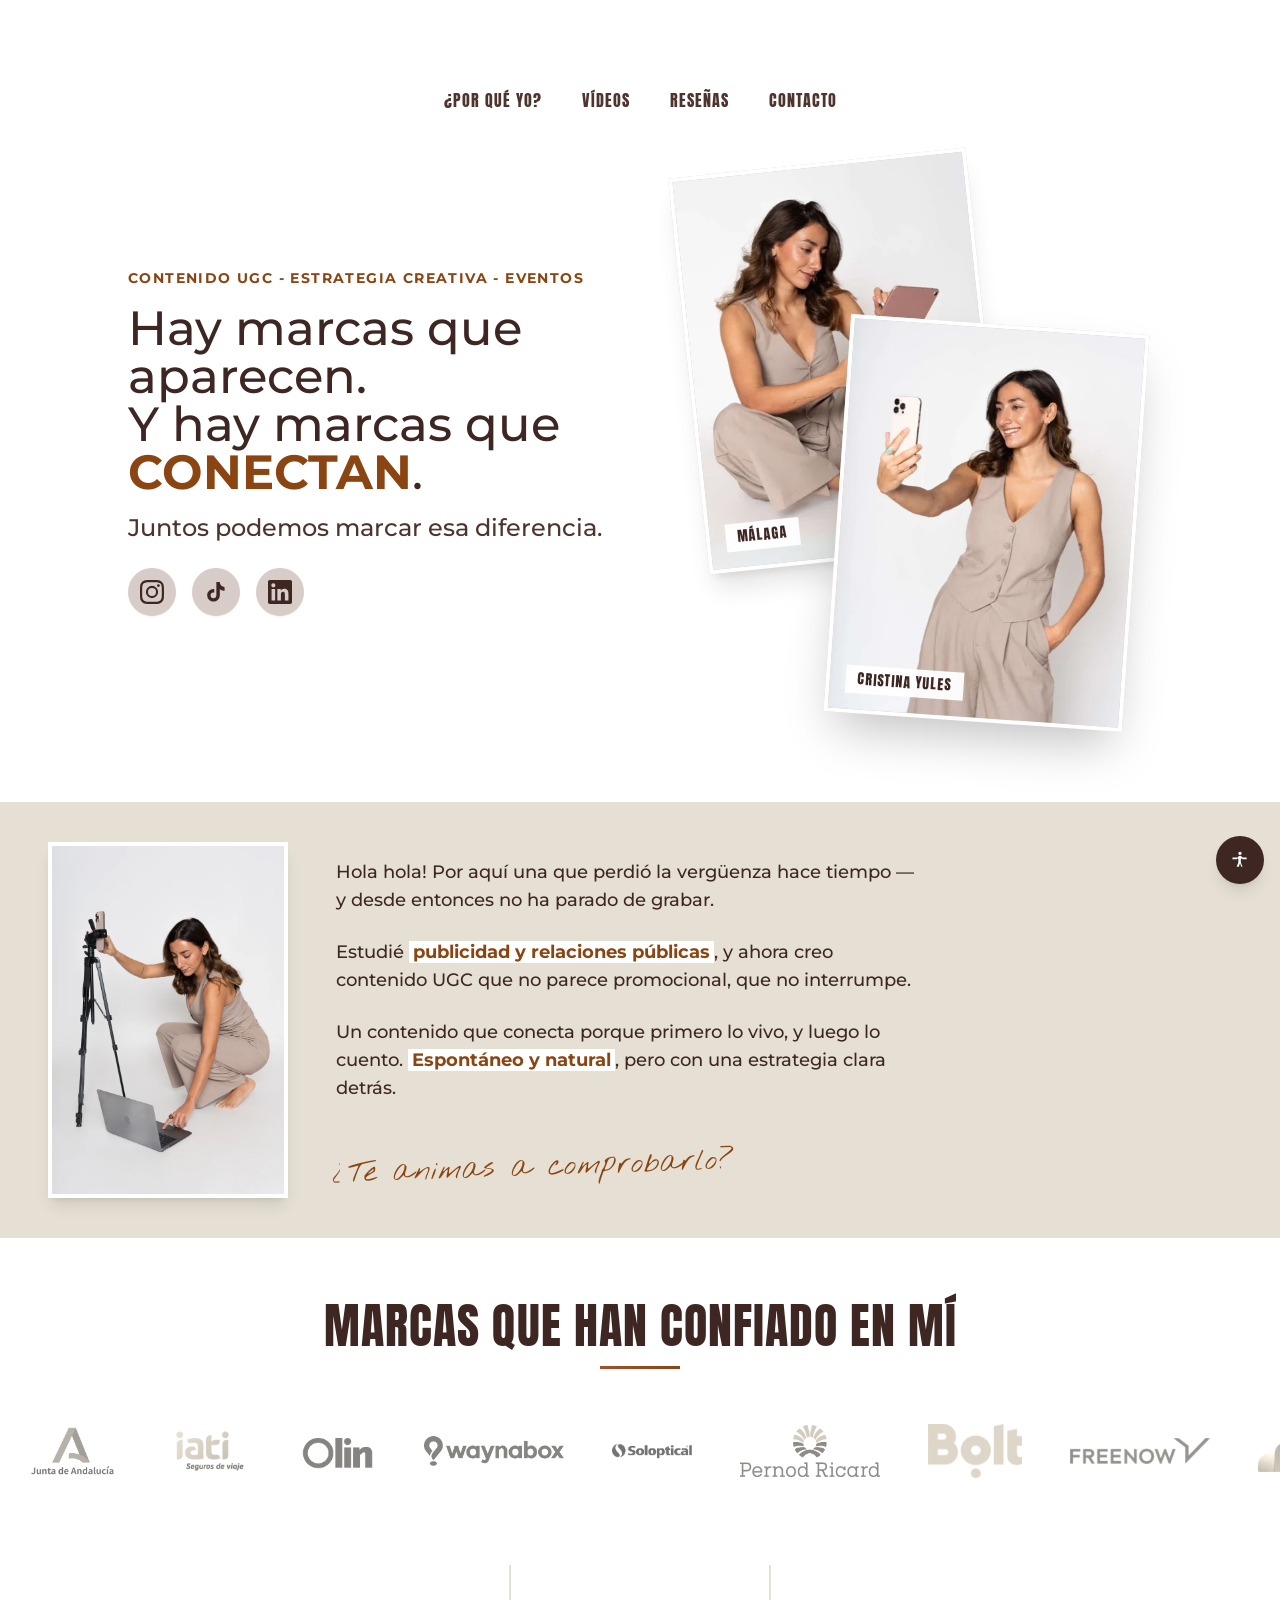
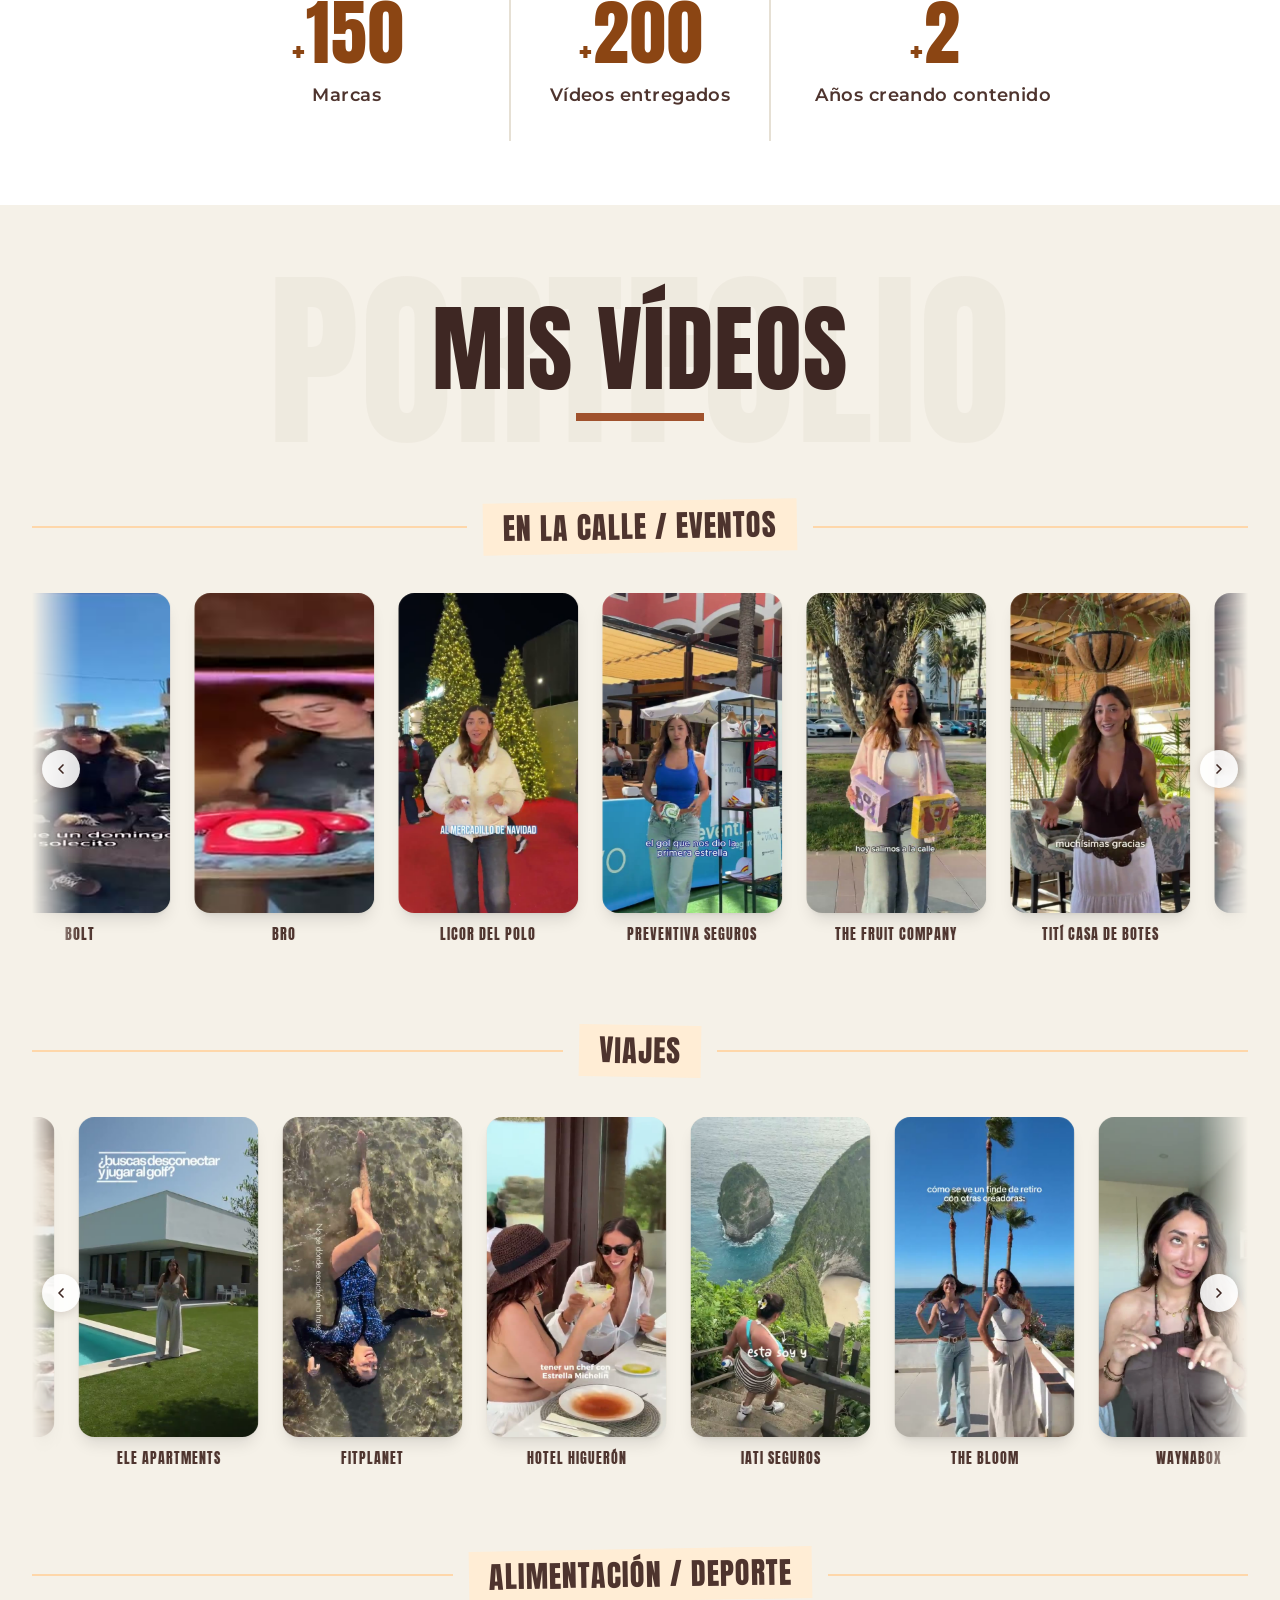
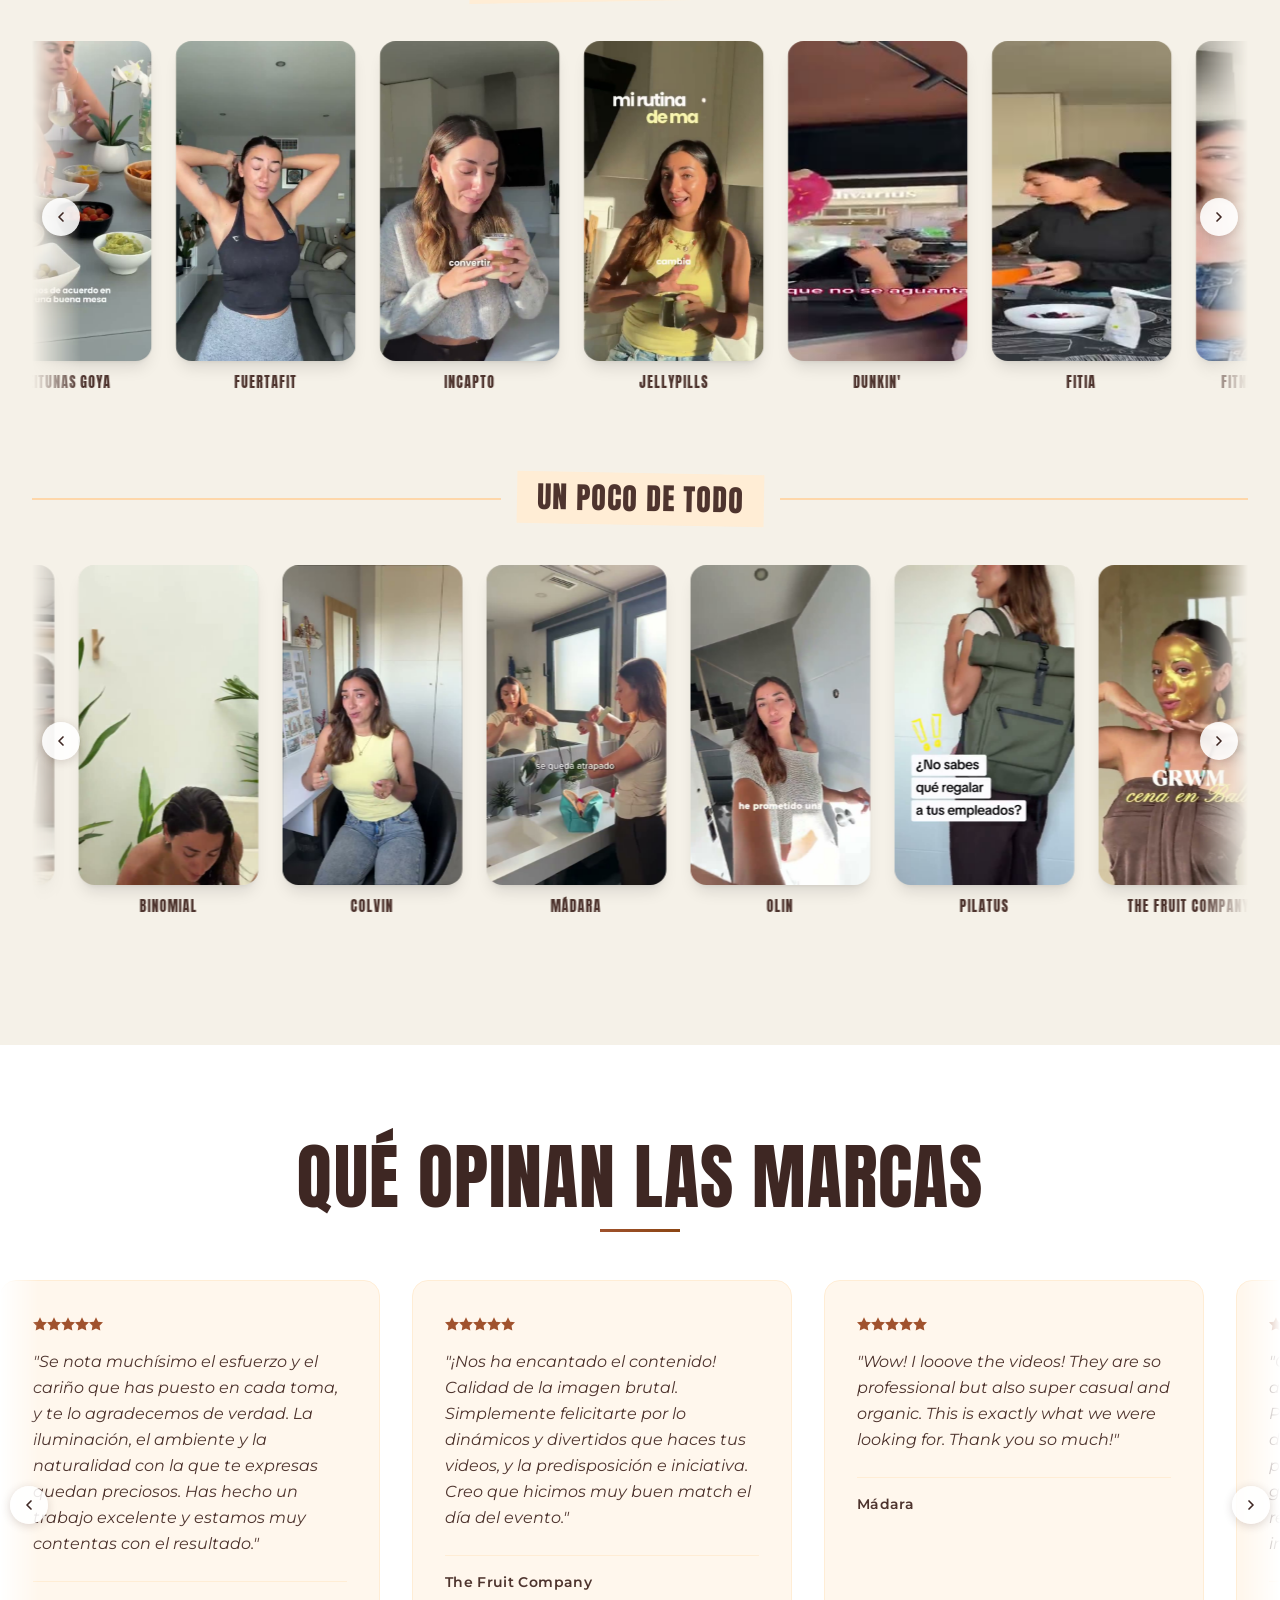
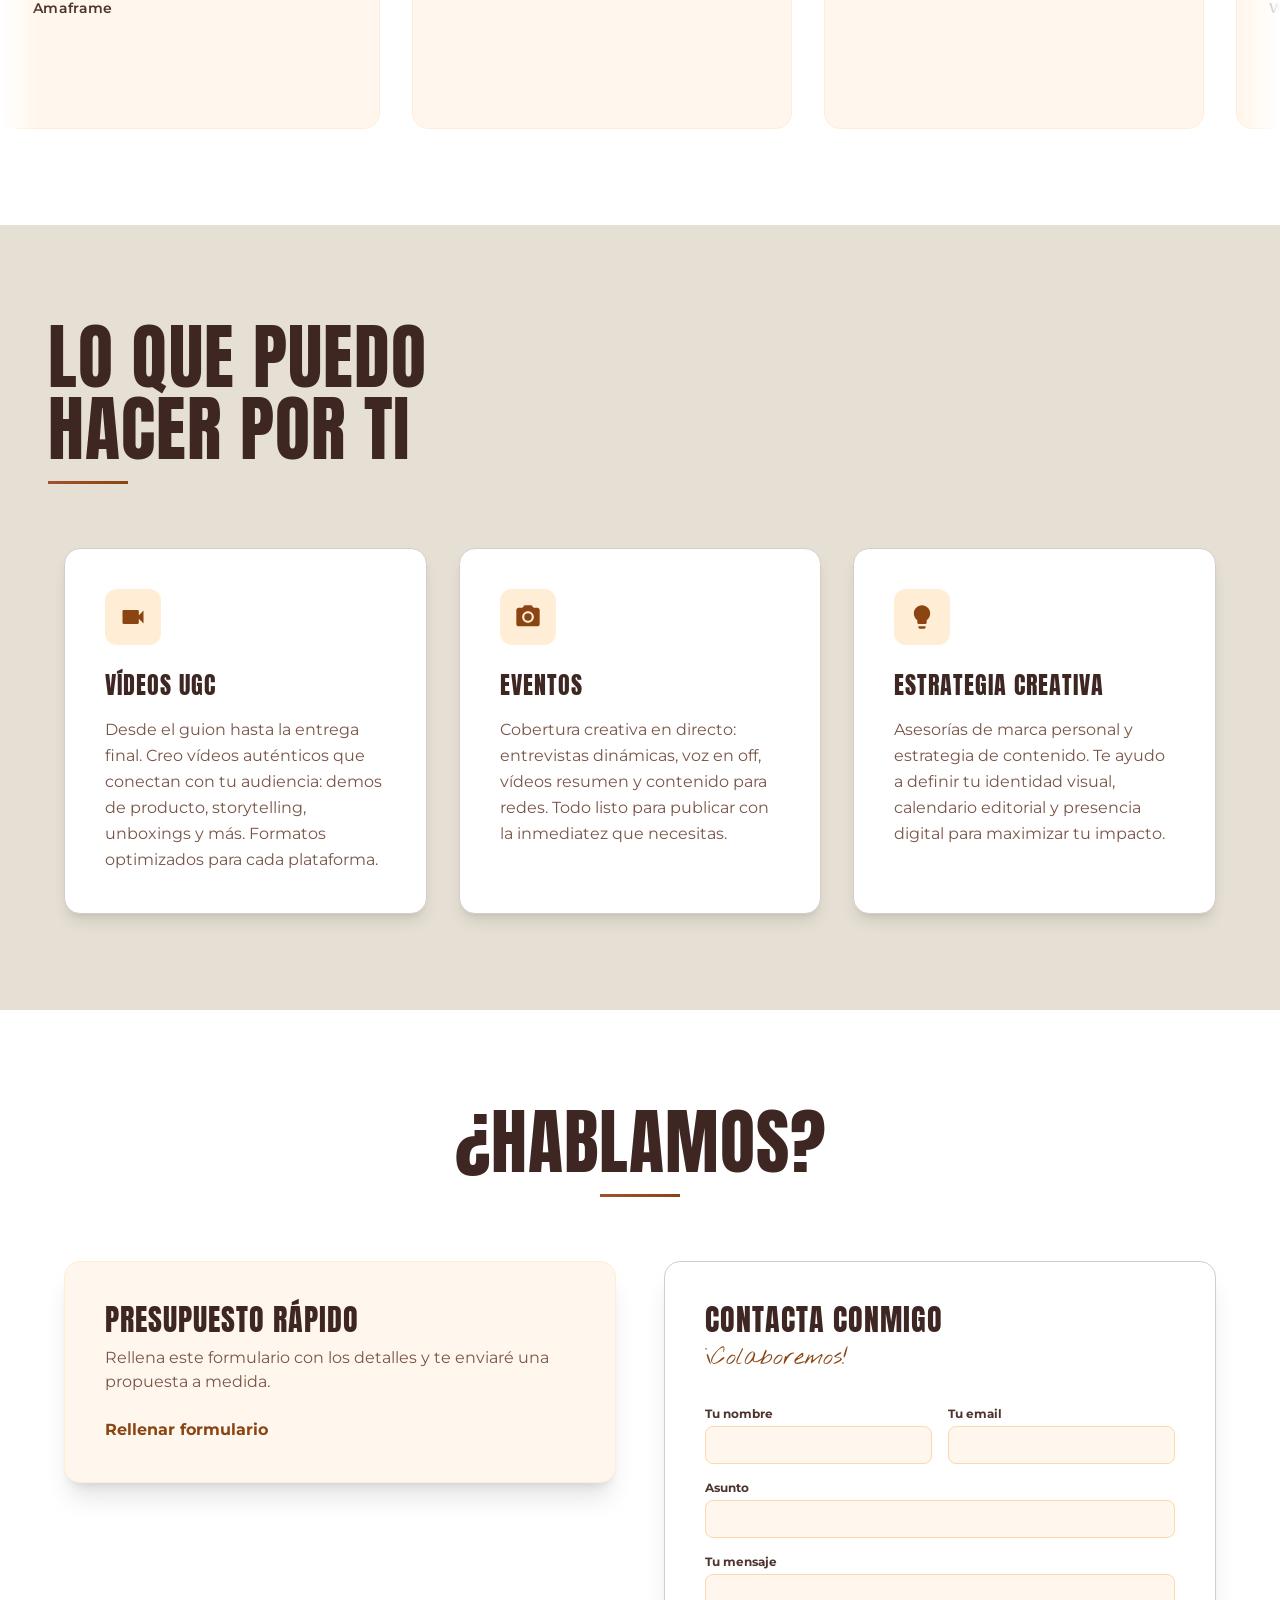
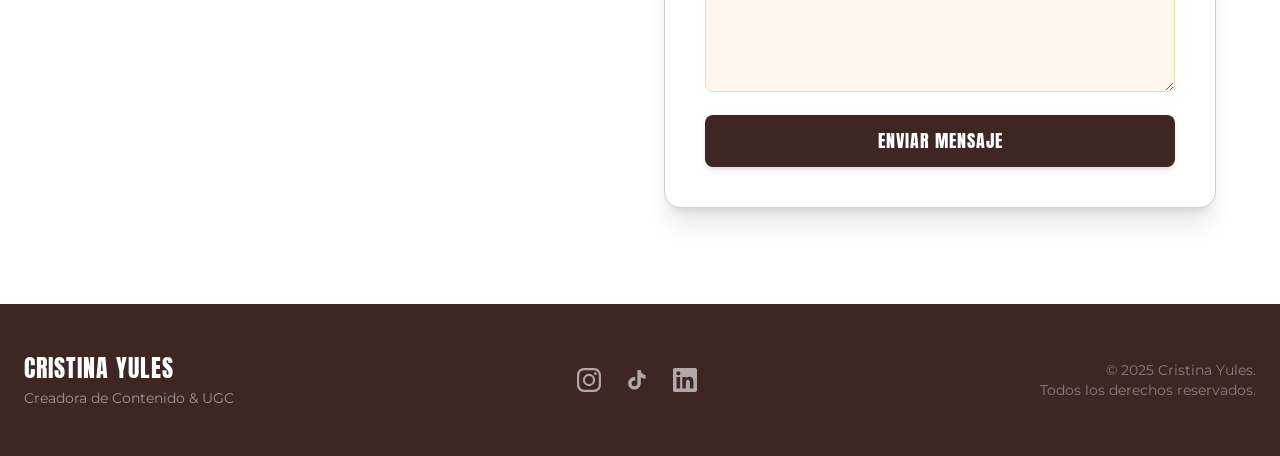
==== index.html @ 58c0954b "Usar webp en vez de JPG para foto presentación Co-Authored-By: Claude Sonnet 4.6 <noreply@anthropic." ====
<!DOCTYPE html>
<html lang="es" class="scroll-smooth">
<head>
    <meta charset="UTF-8">
    <meta name="viewport" content="width=device-width, initial-scale=1.0">
    <meta name="google-site-verification" content="uLi5lasYwN8YKbzZ03EybZqFBm4jWc1R9jALFFpEb6o" />

    <title>Cristina Yules | Creadora de Contenido UGC & Estrategia Digital</title>
    <meta name="description" content="Soy Cristina Yules (Cristi Yules), creadora de contenido UGC en Málaga. Conecto marcas con su público a través de vídeos auténticos.">
    <link rel="icon" type="image/png" href="/logo.PNG">
    <link rel="canonical" href="https://www.cristiyules.com/">

    <!-- Open Graph / Google -->
    <meta property="og:type" content="website">
    <meta property="og:url" content="https://www.cristiyules.com/">
    <meta property="og:title" content="Cristina Yules | Creadora de Contenido UGC & Estrategia Digital">
    <meta property="og:description" content="Soy Cristina Yules (Cristi Yules), creadora de contenido UGC en Málaga. Conecto marcas con su público a través de vídeos auténticos.">
    <meta property="og:image" content="https://www.cristiyules.com/logo.PNG">
    <meta property="og:image:alt" content="Cristina Yules - UGC Creator">
    <meta property="og:locale" content="es_ES">

    <!-- Twitter Card -->
    <meta name="twitter:card" content="summary_large_image">
    <meta name="twitter:title" content="Cristina Yules | Creadora de Contenido UGC & Estrategia Digital">
    <meta name="twitter:description" content="Soy Cristina Yules (Cristi Yules), creadora de contenido UGC en Málaga. Conecto marcas con su público a través de vídeos auténticos.">
    <meta name="twitter:image" content="https://www.cristiyules.com/logo.PNG">

    <link rel="preconnect" href="https://fonts.googleapis.com">
    <link rel="preconnect" href="https://fonts.gstatic.com" crossorigin>
    <link href="https://fonts.googleapis.com/css2?family=Anton&family=Montserrat:wght@400;600;700&family=Nothing+You+Could+Do&display=swap" rel="stylesheet" media="print" onload="this.media='all'">
    <noscript><link href="https://fonts.googleapis.com/css2?family=Anton&family=Montserrat:wght@400;600;700&family=Nothing+You+Could+Do&display=swap" rel="stylesheet"></noscript>
    <link rel="preload" as="image" href="/FOTOS/2selfie.webp">

    <style>*,:after,:before{--tw-border-spacing-x:0;--tw-border-spacing-y:0;--tw-translate-x:0;--tw-translate-y:0;--tw-rotate:0;--tw-skew-x:0;--tw-skew-y:0;--tw-scale-x:1;--tw-scale-y:1;--tw-pan-x: ;--tw-pan-y: ;--tw-pinch-zoom: ;--tw-scroll-snap-strictness:proximity;--tw-gradient-from-position: ;--tw-gradient-via-position: ;--tw-gradient-to-position: ;--tw-ordinal: ;--tw-slashed-zero: ;--tw-numeric-figure: ;--tw-numeric-spacing: ;--tw-numeric-fraction: ;--tw-ring-inset: ;--tw-ring-offset-width:0px;--tw-ring-offset-color:#fff;--tw-ring-color:rgba(59,130,246,.5);--tw-ring-offset-shadow:0 0 #0000;--tw-ring-shadow:0 0 #0000;--tw-shadow:0 0 #0000;--tw-shadow-colored:0 0 #0000;--tw-blur: ;--tw-brightness: ;--tw-contrast: ;--tw-grayscale: ;--tw-hue-rotate: ;--tw-invert: ;--tw-saturate: ;--tw-sepia: ;--tw-drop-shadow: ;--tw-backdrop-blur: ;--tw-backdrop-brightness: ;--tw-backdrop-contrast: ;--tw-backdrop-grayscale: ;--tw-backdrop-hue-rotate: ;--tw-backdrop-invert: ;--tw-backdrop-opacity: ;--tw-backdrop-saturate: ;--tw-backdrop-sepia: ;--tw-contain-size: ;--tw-contain-layout: ;--tw-contain-paint: ;--tw-contain-style: }::backdrop{--tw-border-spacing-x:0;--tw-border-spacing-y:0;--tw-translate-x:0;--tw-translate-y:0;--tw-rotate:0;--tw-skew-x:0;--tw-skew-y:0;--tw-scale-x:1;--tw-scale-y:1;--tw-pan-x: ;--tw-pan-y: ;--tw-pinch-zoom: ;--tw-scroll-snap-strictness:proximity;--tw-gradient-from-position: ;--tw-gradient-via-position: ;--tw-gradient-to-position: ;--tw-ordinal: ;--tw-slashed-zero: ;--tw-numeric-figure: ;--tw-numeric-spacing: ;--tw-numeric-fraction: ;--tw-ring-inset: ;--tw-ring-offset-width:0px;--tw-ring-offset-color:#fff;--tw-ring-color:rgba(59,130,246,.5);--tw-ring-offset-shadow:0 0 #0000;--tw-ring-shadow:0 0 #0000;--tw-shadow:0 0 #0000;--tw-shadow-colored:0 0 #0000;--tw-blur: ;--tw-brightness: ;--tw-contrast: ;--tw-grayscale: ;--tw-hue-rotate: ;--tw-invert: ;--tw-saturate: ;--tw-sepia: ;--tw-drop-shadow: ;--tw-backdrop-blur: ;--tw-backdrop-brightness: ;--tw-backdrop-contrast: ;--tw-backdrop-grayscale: ;--tw-backdrop-hue-rotate: ;--tw-backdrop-invert: ;--tw-backdrop-opacity: ;--tw-backdrop-saturate: ;--tw-backdrop-sepia: ;--tw-contain-size: ;--tw-contain-layout: ;--tw-contain-paint: ;--tw-contain-style: }/*! tailwindcss v3.4.19 | MIT License | https://tailwindcss.com*/*,:after,:before{box-sizing:border-box;border:0 solid #e5e7eb}:after,:before{--tw-content:""}:host,html{line-height:1.5;-webkit-text-size-adjust:100%;-moz-tab-size:4;-o-tab-size:4;tab-size:4;font-family:ui-sans-serif,system-ui,sans-serif,Apple Color Emoji,Segoe UI Emoji,Segoe UI Symbol,Noto Color Emoji;font-feature-settings:normal;font-variation-settings:normal;-webkit-tap-highlight-color:transparent}body{margin:0;line-height:inherit}hr{height:0;color:inherit;border-top-width:1px}abbr:where([title]){-webkit-text-decoration:underline dotted;text-decoration:underline dotted}h1,h2,h3,h4,h5,h6{font-size:inherit;font-weight:inherit}a{color:inherit;text-decoration:inherit}b,strong{font-weight:bolder}code,kbd,pre,samp{font-family:ui-monospace,SFMono-Regular,Menlo,Monaco,Consolas,Liberation Mono,Courier New,monospace;font-feature-settings:normal;font-variation-settings:normal;font-size:1em}small{font-size:80%}sub,sup{font-size:75%;line-height:0;position:relative;vertical-align:baseline}sub{bottom:-.25em}sup{top:-.5em}table{text-indent:0;border-color:inherit;border-collapse:collapse}button,input,optgroup,select,textarea{font-family:inherit;font-feature-settings:inherit;font-variation-settings:inherit;font-size:100%;font-weight:inherit;line-height:inherit;letter-spacing:inherit;color:inherit;margin:0;padding:0}button,select{text-transform:none}button,input:where([type=button]),input:where([type=reset]),input:where([type=submit]){-webkit-appearance:button;background-color:transparent;background-image:none}:-moz-focusring{outline:auto}:-moz-ui-invalid{box-shadow:none}progress{vertical-align:baseline}::-webkit-inner-spin-button,::-webkit-outer-spin-button{height:auto}[type=search]{-webkit-appearance:textfield;outline-offset:-2px}::-webkit-search-decoration{-webkit-appearance:none}::-webkit-file-upload-button{-webkit-appearance:button;font:inherit}summary{display:list-item}blockquote,dd,dl,figure,h1,h2,h3,h4,h5,h6,hr,p,pre{margin:0}fieldset{margin:0}fieldset,legend{padding:0}menu,ol,ul{list-style:none;margin:0;padding:0}dialog{padding:0}textarea{resize:vertical}input::-moz-placeholder,textarea::-moz-placeholder{opacity:1;color:#9ca3af}input::placeholder,textarea::placeholder{opacity:1;color:#9ca3af}[role=button],button{cursor:pointer}:disabled{cursor:default}audio,canvas,embed,iframe,img,object,svg,video{display:block;vertical-align:middle}img,video{max-width:100%;height:auto}[hidden]:where(:not([hidden=until-found])){display:none}.container{width:100%}@media (min-width:640px){.container{max-width:640px}}@media (min-width:768px){.container{max-width:768px}}@media (min-width:1024px){.container{max-width:1024px}}@media (min-width:1280px){.container{max-width:1280px}}@media (min-width:1536px){.container{max-width:1536px}}.pointer-events-none{pointer-events:none}.fixed{position:fixed}.absolute{position:absolute}.relative{position:relative}.inset-0{inset:0}.-top-12{top:-3rem}.bottom-0{bottom:0}.bottom-4{bottom:1rem}.left-0{left:0}.left-1\/2{left:50%}.left-4{left:1rem}.right-0{right:0}.right-4{right:1rem}.top-0{top:0}.top-1\/2{top:50%}.z-0{z-index:0}.z-10{z-index:10}.z-20{z-index:20}.z-50{z-index:50}.z-\[100\]{z-index:100}.mx-4{margin-left:1rem;margin-right:1rem}.mx-auto{margin-left:auto;margin-right:auto}.mb-1{margin-bottom:.25rem}.mb-10{margin-bottom:2.5rem}.mb-12{margin-bottom:3rem}.mb-16{margin-bottom:4rem}.mb-2{margin-bottom:.5rem}.mb-20{margin-bottom:5rem}.mb-3{margin-bottom:.75rem}.mb-4{margin-bottom:1rem}.mb-6{margin-bottom:1.5rem}.mb-8{margin-bottom:2rem}.ml-1{margin-left:.25rem}.mt-1{margin-top:.25rem}.mt-2{margin-top:.5rem}.mt-3{margin-top:.75rem}.mt-4{margin-top:1rem}.mt-6{margin-top:1.5rem}.mt-8{margin-top:2rem}.block{display:block}.flex{display:flex}.grid{display:grid}.hidden{display:none}.aspect-\[3\/4\]{aspect-ratio:3/4}.aspect-\[4\/5\]{aspect-ratio:4/5}.aspect-\[9\/16\]{aspect-ratio:9/16}.h-12{height:3rem}.h-14{height:3.5rem}.h-16{height:4rem}.h-2{height:.5rem}.h-4{height:1rem}.h-8{height:2rem}.h-\[2px\]{height:2px}.h-\[80vh\]{height:80vh}.h-auto{height:auto}.h-full{height:100%}.w-12{width:3rem}.w-14{width:3.5rem}.w-16{width:4rem}.w-2\/3{width:66.666667%}.w-32{width:8rem}.w-4{width:1rem}.w-64{width:16rem}.w-auto{width:auto}.w-full{width:100%}.max-w-4xl{max-width:56rem}.max-w-6xl{max-width:72rem}.max-w-7xl{max-width:80rem}.max-w-xs{max-width:20rem}.flex-1{flex:1 1 0%}.flex-shrink{flex-shrink:1}.flex-grow{flex-grow:1}.-translate-x-1\/2{--tw-translate-x:-50%}.-translate-x-1\/2,.-translate-y-1\/2{transform:translate(var(--tw-translate-x),var(--tw-translate-y)) rotate(var(--tw-rotate)) skewX(var(--tw-skew-x)) skewY(var(--tw-skew-y)) scaleX(var(--tw-scale-x)) scaleY(var(--tw-scale-y))}.-translate-y-1\/2{--tw-translate-y:-50%}.-rotate-1{--tw-rotate:-1deg}.-rotate-1,.rotate-1{transform:translate(var(--tw-translate-x),var(--tw-translate-y)) rotate(var(--tw-rotate)) skewX(var(--tw-skew-x)) skewY(var(--tw-skew-y)) scaleX(var(--tw-scale-x)) scaleY(var(--tw-scale-y))}.rotate-1{--tw-rotate:1deg}.rotate-180{--tw-rotate:180deg}.rotate-180,.rotate-\[-2deg\]{transform:translate(var(--tw-translate-x),var(--tw-translate-y)) rotate(var(--tw-rotate)) skewX(var(--tw-skew-x)) skewY(var(--tw-skew-y)) scaleX(var(--tw-scale-x)) scaleY(var(--tw-scale-y))}.rotate-\[-2deg\]{--tw-rotate:-2deg}.rotate-\[-6deg\]{--tw-rotate:-6deg}.rotate-\[-6deg\],.rotate-\[4deg\]{transform:translate(var(--tw-translate-x),var(--tw-translate-y)) rotate(var(--tw-rotate)) skewX(var(--tw-skew-x)) skewY(var(--tw-skew-y)) scaleX(var(--tw-scale-x)) scaleY(var(--tw-scale-y))}.rotate-\[4deg\]{--tw-rotate:4deg}.transform{transform:translate(var(--tw-translate-x),var(--tw-translate-y)) rotate(var(--tw-rotate)) skewX(var(--tw-skew-x)) skewY(var(--tw-skew-y)) scaleX(var(--tw-scale-x)) scaleY(var(--tw-scale-y))}.cursor-pointer{cursor:pointer}.select-none{-webkit-user-select:none;-moz-user-select:none;user-select:none}.grid-cols-1{grid-template-columns:repeat(1,minmax(0,1fr))}.grid-cols-3{grid-template-columns:repeat(3,minmax(0,1fr))}.flex-col{flex-direction:column}.flex-wrap{flex-wrap:wrap}.items-start{align-items:flex-start}.items-end{align-items:flex-end}.items-center{align-items:center}.items-baseline{align-items:baseline}.justify-center{justify-content:center}.justify-between{justify-content:space-between}.gap-2{gap:.5rem}.gap-3{gap:.75rem}.gap-4{gap:1rem}.gap-6{gap:1.5rem}.gap-8{gap:2rem}.space-x-2>:not([hidden])~:not([hidden]){--tw-space-x-reverse:0;margin-right:calc(.5rem*var(--tw-space-x-reverse));margin-left:calc(.5rem*(1 - var(--tw-space-x-reverse)))}.space-x-6>:not([hidden])~:not([hidden]){--tw-space-x-reverse:0;margin-right:calc(1.5rem*var(--tw-space-x-reverse));margin-left:calc(1.5rem*(1 - var(--tw-space-x-reverse)))}.space-y-2>:not([hidden])~:not([hidden]){--tw-space-y-reverse:0;margin-top:calc(.5rem*(1 - var(--tw-space-y-reverse)));margin-bottom:calc(.5rem*var(--tw-space-y-reverse))}.space-y-4>:not([hidden])~:not([hidden]){--tw-space-y-reverse:0;margin-top:calc(1rem*(1 - var(--tw-space-y-reverse)));margin-bottom:calc(1rem*var(--tw-space-y-reverse))}.space-y-5>:not([hidden])~:not([hidden]){--tw-space-y-reverse:0;margin-top:calc(1.25rem*(1 - var(--tw-space-y-reverse)));margin-bottom:calc(1.25rem*var(--tw-space-y-reverse))}.overflow-hidden{overflow:hidden}.scroll-smooth{scroll-behavior:smooth}.rounded{border-radius:.25rem}.rounded-2xl{border-radius:1rem}.rounded-full{border-radius:9999px}.rounded-lg{border-radius:.5rem}.rounded-xl{border-radius:.75rem}.border{border-width:1px}.border-2{border-width:2px}.border-4{border-width:4px}.border-x-2{border-left-width:2px;border-right-width:2px}.border-b{border-bottom-width:1px}.border-b-2{border-bottom-width:2px}.border-t{border-top-width:1px}.border-dashed{border-style:dashed}.border-beige-dark{--tw-border-opacity:1;border-color:rgb(230 224 212/var(--tw-border-opacity,1))}.border-brown-100{--tw-border-opacity:1;border-color:rgb(215 204 200/var(--tw-border-opacity,1))}.border-brown-900{--tw-border-opacity:1;border-color:rgb(62 39 35/var(--tw-border-opacity,1))}.border-gray-700{--tw-border-opacity:1;border-color:rgb(55 65 81/var(--tw-border-opacity,1))}.border-orange-100{--tw-border-opacity:1;border-color:rgb(255 237 213/var(--tw-border-opacity,1))}.border-orange-200{--tw-border-opacity:1;border-color:rgb(254 215 170/var(--tw-border-opacity,1))}.border-transparent{border-color:transparent}.border-white{--tw-border-opacity:1;border-color:rgb(255 255 255/var(--tw-border-opacity,1))}.bg-beige-custom{--tw-bg-opacity:1;background-color:rgb(245 241 232/var(--tw-bg-opacity,1))}.bg-beige-dark{--tw-bg-opacity:1;background-color:rgb(230 224 212/var(--tw-bg-opacity,1))}.bg-black{--tw-bg-opacity:1;background-color:rgb(0 0 0/var(--tw-bg-opacity,1))}.bg-black\/90{background-color:rgba(0,0,0,.9)}.bg-brown-100{--tw-bg-opacity:1;background-color:rgb(215 204 200/var(--tw-bg-opacity,1))}.bg-brown-900{--tw-bg-opacity:1;background-color:rgb(62 39 35/var(--tw-bg-opacity,1))}.bg-green-100{--tw-bg-opacity:1;background-color:rgb(220 252 231/var(--tw-bg-opacity,1))}.bg-orange-100{--tw-bg-opacity:1;background-color:rgb(255 237 213/var(--tw-bg-opacity,1))}.bg-orange-200{--tw-bg-opacity:1;background-color:rgb(254 215 170/var(--tw-bg-opacity,1))}.bg-orange-50{--tw-bg-opacity:1;background-color:rgb(255 247 237/var(--tw-bg-opacity,1))}.bg-red-100{--tw-bg-opacity:1;background-color:rgb(254 226 226/var(--tw-bg-opacity,1))}.bg-rust-500{--tw-bg-opacity:1;background-color:rgb(160 82 45/var(--tw-bg-opacity,1))}.bg-rust-600{--tw-bg-opacity:1;background-color:rgb(139 69 19/var(--tw-bg-opacity,1))}.bg-transparent{background-color:transparent}.bg-white{--tw-bg-opacity:1;background-color:rgb(255 255 255/var(--tw-bg-opacity,1))}.bg-white\/60{background-color:hsla(0,0%,100%,.6)}.bg-white\/95{background-color:hsla(0,0%,100%,.95)}.object-contain{-o-object-fit:contain;object-fit:contain}.object-cover{-o-object-fit:cover;object-fit:cover}.p-4{padding:1rem}.p-6{padding:1.5rem}.p-8{padding:2rem}.px-1{padding-left:.25rem;padding-right:.25rem}.px-10{padding-left:2.5rem;padding-right:2.5rem}.px-2{padding-left:.5rem;padding-right:.5rem}.px-3{padding-left:.75rem;padding-right:.75rem}.px-4{padding-left:1rem;padding-right:1rem}.px-6{padding-left:1.5rem;padding-right:1.5rem}.py-1{padding-top:.25rem;padding-bottom:.25rem}.py-10{padding-top:2.5rem;padding-bottom:2.5rem}.py-12{padding-top:3rem;padding-bottom:3rem}.py-16{padding-top:4rem;padding-bottom:4rem}.py-2{padding-top:.5rem;padding-bottom:.5rem}.py-3{padding-top:.75rem;padding-bottom:.75rem}.py-8{padding-top:2rem;padding-bottom:2rem}.pb-2{padding-bottom:.5rem}.pb-4{padding-bottom:1rem}.pl-1{padding-left:.25rem}.pt-4{padding-top:1rem}.text-left{text-align:left}.text-center{text-align:center}.text-2xl{font-size:1.5rem;line-height:2rem}.text-3xl{font-size:1.875rem;line-height:2.25rem}.text-4xl{font-size:2.25rem;line-height:2.5rem}.text-\[10px\]{font-size:10px}.text-\[5rem\]{font-size:5rem}.text-base{font-size:1rem;line-height:1.5rem}.text-lg{font-size:1.125rem;line-height:1.75rem}.text-sm{font-size:.875rem;line-height:1.25rem}.text-xl{font-size:1.25rem;line-height:1.75rem}.text-xs{font-size:.75rem;line-height:1rem}.font-bold{font-weight:700}.font-medium{font-weight:500}.font-semibold{font-weight:600}.uppercase{text-transform:uppercase}.italic{font-style:italic}.leading-none{line-height:1}.leading-relaxed{line-height:1.625}.leading-tight{line-height:1.25}.tracking-wide{letter-spacing:.025em}.tracking-wider{letter-spacing:.05em}.tracking-widest{letter-spacing:.1em}.text-beige-dark{--tw-text-opacity:1;color:rgb(230 224 212/var(--tw-text-opacity,1))}.text-brown-600{--tw-text-opacity:1;color:rgb(121 85 72/var(--tw-text-opacity,1))}.text-brown-600\/30{color:rgba(121,85,72,.3)}.text-brown-600\/40{color:rgba(121,85,72,.4)}.text-brown-800{--tw-text-opacity:1;color:rgb(78 52 46/var(--tw-text-opacity,1))}.text-brown-900{--tw-text-opacity:1;color:rgb(62 39 35/var(--tw-text-opacity,1))}.text-green-600{--tw-text-opacity:1;color:rgb(22 163 74/var(--tw-text-opacity,1))}.text-red-700{--tw-text-opacity:1;color:rgb(185 28 28/var(--tw-text-opacity,1))}.text-rust-500{--tw-text-opacity:1;color:rgb(160 82 45/var(--tw-text-opacity,1))}.text-rust-500\/30{color:rgba(160,82,45,.3)}.text-rust-600{--tw-text-opacity:1;color:rgb(139 69 19/var(--tw-text-opacity,1))}.text-white{--tw-text-opacity:1;color:rgb(255 255 255/var(--tw-text-opacity,1))}.text-white\/40{color:hsla(0,0%,100%,.4)}.text-white\/50{color:hsla(0,0%,100%,.5)}.text-white\/60{color:hsla(0,0%,100%,.6)}.text-white\/70{color:hsla(0,0%,100%,.7)}.text-yellow-300{--tw-text-opacity:1;color:rgb(253 224 71/var(--tw-text-opacity,1))}.opacity-40{opacity:.4}.opacity-70{opacity:.7}.shadow-2xl{--tw-shadow:0 25px 50px -12px rgba(0,0,0,.25);--tw-shadow-colored:0 25px 50px -12px var(--tw-shadow-color)}.shadow-2xl,.shadow-lg{box-shadow:var(--tw-ring-offset-shadow,0 0 #0000),var(--tw-ring-shadow,0 0 #0000),var(--tw-shadow)}.shadow-lg{--tw-shadow:0 10px 15px -3px rgba(0,0,0,.1),0 4px 6px -4px rgba(0,0,0,.1);--tw-shadow-colored:0 10px 15px -3px var(--tw-shadow-color),0 4px 6px -4px var(--tw-shadow-color)}.shadow-md{--tw-shadow:0 4px 6px -1px rgba(0,0,0,.1),0 2px 4px -2px rgba(0,0,0,.1);--tw-shadow-colored:0 4px 6px -1px var(--tw-shadow-color),0 2px 4px -2px var(--tw-shadow-color)}.shadow-md,.shadow-sm{box-shadow:var(--tw-ring-offset-shadow,0 0 #0000),var(--tw-ring-shadow,0 0 #0000),var(--tw-shadow)}.shadow-sm{--tw-shadow:0 1px 2px 0 rgba(0,0,0,.05);--tw-shadow-colored:0 1px 2px 0 var(--tw-shadow-color)}.shadow-xl{--tw-shadow:0 20px 25px -5px rgba(0,0,0,.1),0 8px 10px -6px rgba(0,0,0,.1);--tw-shadow-colored:0 20px 25px -5px var(--tw-shadow-color),0 8px 10px -6px var(--tw-shadow-color);box-shadow:var(--tw-ring-offset-shadow,0 0 #0000),var(--tw-ring-shadow,0 0 #0000),var(--tw-shadow)}.outline-none{outline:2px solid transparent;outline-offset:2px}.grayscale{--tw-grayscale:grayscale(100%)}.grayscale,.sepia{filter:var(--tw-blur) var(--tw-brightness) var(--tw-contrast) var(--tw-grayscale) var(--tw-hue-rotate) var(--tw-invert) var(--tw-saturate) var(--tw-sepia) var(--tw-drop-shadow)}.sepia{--tw-sepia:sepia(100%)}.filter{filter:var(--tw-blur) var(--tw-brightness) var(--tw-contrast) var(--tw-grayscale) var(--tw-hue-rotate) var(--tw-invert) var(--tw-saturate) var(--tw-sepia) var(--tw-drop-shadow)}.backdrop-blur-sm{--tw-backdrop-blur:blur(4px);backdrop-filter:var(--tw-backdrop-blur) var(--tw-backdrop-brightness) var(--tw-backdrop-contrast) var(--tw-backdrop-grayscale) var(--tw-backdrop-hue-rotate) var(--tw-backdrop-invert) var(--tw-backdrop-opacity) var(--tw-backdrop-saturate) var(--tw-backdrop-sepia)}.transition{transition-property:color,background-color,border-color,text-decoration-color,fill,stroke,opacity,box-shadow,transform,filter,backdrop-filter;transition-timing-function:cubic-bezier(.4,0,.2,1);transition-duration:.15s}.transition-all{transition-property:all;transition-timing-function:cubic-bezier(.4,0,.2,1);transition-duration:.15s}.transition-colors{transition-property:color,background-color,border-color,text-decoration-color,fill,stroke;transition-timing-function:cubic-bezier(.4,0,.2,1);transition-duration:.15s}.transition-transform{transition-property:transform;transition-timing-function:cubic-bezier(.4,0,.2,1);transition-duration:.15s}.duration-300{transition-duration:.3s}.duration-500{transition-duration:.5s}.hover\:rotate-0:hover{--tw-rotate:0deg}.hover\:rotate-0:hover,.hover\:scale-110:hover{transform:translate(var(--tw-translate-x),var(--tw-translate-y)) rotate(var(--tw-rotate)) skewX(var(--tw-skew-x)) skewY(var(--tw-skew-y)) scaleX(var(--tw-scale-x)) scaleY(var(--tw-scale-y))}.hover\:scale-110:hover{--tw-scale-x:1.1;--tw-scale-y:1.1}.hover\:scale-\[1\.01\]:hover{--tw-scale-x:1.01;--tw-scale-y:1.01}.hover\:scale-\[1\.01\]:hover,.hover\:scale-\[1\.02\]:hover{transform:translate(var(--tw-translate-x),var(--tw-translate-y)) rotate(var(--tw-rotate)) skewX(var(--tw-skew-x)) skewY(var(--tw-skew-y)) scaleX(var(--tw-scale-x)) scaleY(var(--tw-scale-y))}.hover\:scale-\[1\.02\]:hover{--tw-scale-x:1.02;--tw-scale-y:1.02}.hover\:border-rust-600:hover{--tw-border-opacity:1;border-color:rgb(139 69 19/var(--tw-border-opacity,1))}.hover\:bg-gray-50:hover{--tw-bg-opacity:1;background-color:rgb(249 250 251/var(--tw-bg-opacity,1))}.hover\:bg-rust-500:hover{--tw-bg-opacity:1;background-color:rgb(160 82 45/var(--tw-bg-opacity,1))}.hover\:bg-rust-600:hover{--tw-bg-opacity:1;background-color:rgb(139 69 19/var(--tw-bg-opacity,1))}.hover\:bg-rust-700:hover{--tw-bg-opacity:1;background-color:rgb(112 56 16/var(--tw-bg-opacity,1))}.hover\:bg-white\/10:hover{background-color:hsla(0,0%,100%,.1)}.hover\:text-rust-500:hover{--tw-text-opacity:1;color:rgb(160 82 45/var(--tw-text-opacity,1))}.hover\:text-rust-600:hover{--tw-text-opacity:1;color:rgb(139 69 19/var(--tw-text-opacity,1))}.hover\:text-rust-700:hover{--tw-text-opacity:1;color:rgb(112 56 16/var(--tw-text-opacity,1))}.hover\:text-white:hover{--tw-text-opacity:1;color:rgb(255 255 255/var(--tw-text-opacity,1))}.focus\:border-rust-500:focus{--tw-border-opacity:1;border-color:rgb(160 82 45/var(--tw-border-opacity,1))}.group:hover .group-hover\:translate-y-0\.5{--tw-translate-y:0.125rem;transform:translate(var(--tw-translate-x),var(--tw-translate-y)) rotate(var(--tw-rotate)) skewX(var(--tw-skew-x)) skewY(var(--tw-skew-y)) scaleX(var(--tw-scale-x)) scaleY(var(--tw-scale-y))}.group:hover .group-hover\:text-rust-600{--tw-text-opacity:1;color:rgb(139 69 19/var(--tw-text-opacity,1))}@media (min-width:768px){.md\:-right-16{right:-4rem}.md\:top-0{top:0}.md\:mx-0{margin-left:0;margin-right:0}.md\:mb-10{margin-bottom:2.5rem}.md\:mb-16{margin-bottom:4rem}.md\:mt-0{margin-top:0}.md\:h-\[85vh\]{height:85vh}.md\:w-1\/2{width:50%}.md\:w-1\/4{width:25%}.md\:max-w-md{max-width:28rem}.md\:grid-cols-2{grid-template-columns:repeat(2,minmax(0,1fr))}.md\:grid-cols-3{grid-template-columns:repeat(3,minmax(0,1fr))}.md\:flex-row{flex-direction:row}.md\:items-start{align-items:flex-start}.md\:gap-10{gap:2.5rem}.md\:gap-12{gap:3rem}.md\:gap-8{gap:2rem}.md\:p-10{padding:2.5rem}.md\:px-12{padding-left:3rem;padding-right:3rem}.md\:px-16{padding-left:4rem;padding-right:4rem}.md\:px-5{padding-left:1.25rem;padding-right:1.25rem}.md\:px-8{padding-left:2rem;padding-right:2rem}.md\:py-10{padding-top:2.5rem;padding-bottom:2.5rem}.md\:py-2{padding-top:.5rem;padding-bottom:.5rem}.md\:py-20{padding-top:5rem;padding-bottom:5rem}.md\:py-24{padding-top:6rem;padding-bottom:6rem}.md\:text-left{text-align:left}.md\:text-right{text-align:right}.md\:text-2xl{font-size:1.5rem;line-height:2rem}.md\:text-3xl{font-size:1.875rem;line-height:2.25rem}.md\:text-4xl{font-size:2.25rem;line-height:2.5rem}.md\:text-5xl{font-size:3rem;line-height:1}.md\:text-7xl{font-size:4.5rem;line-height:1}.md\:text-8xl{font-size:6rem;line-height:1}.md\:text-\[12rem\]{font-size:12rem}.md\:text-base{font-size:1rem;line-height:1.5rem}.md\:text-lg{font-size:1.125rem;line-height:1.75rem}.md\:text-sm{font-size:.875rem;line-height:1.25rem}}@media (min-width:1024px){.lg\:gap-16{gap:4rem}.lg\:px-32{padding-left:8rem;padding-right:8rem}.lg\:text-5xl{font-size:3rem;line-height:1}}
        .font-impact { font-family: 'Impact', 'Anton', sans-serif; text-transform: uppercase; letter-spacing: 1px; }
        .font-body { font-family: 'Montserrat', sans-serif; }
        .font-handwriting { font-family: 'Nothing You Could Do', cursive; }

        /* ===== SCROLL REVEAL ===== */
        .reveal {
            opacity: 0;
            transform: translateY(40px);
            transition: opacity 0.9s cubic-bezier(0.16,1,0.3,1), transform 0.9s cubic-bezier(0.16,1,0.3,1);
        }
        .reveal.revealed { opacity: 1; transform: translateY(0); }
        .reveal-delay-1 { transition-delay: 0.15s; }
        .reveal-delay-2 { transition-delay: 0.3s; }
        .reveal-delay-3 { transition-delay: 0.45s; }

        /* ===== BRAND CAROUSEL ===== */
        @keyframes scrollBrands { from { transform: translateX(0); } to { transform: translateX(-50%); } }
        .slider { height: 100px; overflow: hidden; position: relative; width: 100%; }
        .slide-track { display: flex; animation: scrollBrands 35s linear infinite; will-change: transform; }
        .slide { height: 100px; width: auto; min-width: 80px; flex-shrink: 0; display: flex; align-items: center; justify-content: center; padding: 0 24px; }
        .slide img { max-height: 55px; max-width: 140px; width: auto; object-fit: contain; filter: grayscale(100%) sepia(50%); opacity: 0.6; transition: all 0.4s ease; }
        .slide img:hover { filter: grayscale(0%); opacity: 1; transform: scale(1.1); }

        /* ===== VIDEO CAROUSELS ===== */
        .video-carousel {
            overflow: hidden;
            mask-image: linear-gradient(to right, transparent 0%, black 4%, black 96%, transparent 100%);
            -webkit-mask-image: linear-gradient(to right, transparent 0%, black 4%, black 96%, transparent 100%);
        }
        @keyframes scrollVLeft { from { transform: translateX(0); } to { transform: translateX(-50%); } }
        @keyframes scrollVRight { from { transform: translateX(-50%); } to { transform: translateX(0); } }
        .video-track { display: flex; will-change: transform; }
        /* video-track-left/right direction handled by JS */
        .video-card {
            flex-shrink: 0; width: 180px; margin-right: 24px; cursor: pointer;
            transition: transform 0.4s cubic-bezier(0.16,1,0.3,1);
        }
        .video-card:hover { transform: scale(1.06); z-index: 2; }
        .video-card:hover .play-icon { opacity: 1; transform: translate(-50%,-50%) scale(1); }
        .play-icon {
            position: absolute; top: 50%; left: 50%;
            transform: translate(-50%,-50%) scale(0.7);
            opacity: 0; transition: all 0.35s ease;
            background: rgba(255,255,255,0.92); width: 44px; height: 44px;
            border-radius: 50%; display: flex; align-items: center; justify-content: center;
            box-shadow: 0 4px 20px rgba(0,0,0,0.25);
        }
        .play-icon i { color: #3E2723; font-size: 15px; margin-left: 2px; }

        /* ===== REVIEWS CAROUSEL ===== */
        @keyframes scrollReviews { from { transform: translateX(0); } to { transform: translateX(-2884px); } }
        .reviews-carousel {
            overflow: hidden;
            mask-image: linear-gradient(to right, transparent 0%, black 3%, black 97%, transparent 100%);
            -webkit-mask-image: linear-gradient(to right, transparent 0%, black 3%, black 97%, transparent 100%);
        }
        .reviews-track { display: flex; animation: scrollReviews 55s linear infinite; will-change: transform; }
        .reviews-track:hover { animation-play-state: paused; }
        .review-card {
            flex-shrink: 0; width: 380px; margin-right: 32px;
            transition: transform 0.4s ease, box-shadow 0.4s ease;
        }
        .review-card:hover { transform: translateY(-6px); box-shadow: 0 20px 40px rgba(62,39,35,0.12); }

        /* ===== SERVICE CARDS ===== */
        .service-card {
            transition: transform 0.5s cubic-bezier(0.16,1,0.3,1), box-shadow 0.5s cubic-bezier(0.16,1,0.3,1);
        }
        .service-card:hover { transform: translateY(-12px); box-shadow: 0 30px 60px rgba(62,39,35,0.15); }

        #about img { transition: transform 0.5s ease, box-shadow 0.5s ease; }
        #about img:hover { transform: scale(1.04) rotate(1deg); box-shadow: 0 20px 40px rgba(62,39,35,0.2); }

        /* ===== CAROUSEL NAV BUTTONS ===== */
        .carousel-wrapper { position: relative; }
        .carousel-btn {
            position: absolute; top: 50%; transform: translateY(-50%);
            z-index: 10; background: rgba(255,255,255,0.88); border: none;
            border-radius: 50%; width: 38px; height: 38px; cursor: pointer;
            display: flex; align-items: center; justify-content: center;
            box-shadow: 0 2px 10px rgba(62,39,35,0.18);
            transition: background 0.2s ease, box-shadow 0.2s ease, transform 0.2s ease;
            color: #3E2723;
        }
        .carousel-btn:hover { background: #fff; box-shadow: 0 4px 18px rgba(62,39,35,0.28); transform: translateY(-50%) scale(1.12); }
        .carousel-btn-left { left: 10px; }
        .carousel-btn-right { right: 10px; }

        [data-translate="catStreet"], [data-translate="catTravel"], [data-translate="catFood"], [data-translate="catSports"] {
            transition: transform 0.3s ease, background-color 0.3s ease; cursor: default;
        }
        [data-translate="catStreet"]:hover, [data-translate="catTravel"]:hover, [data-translate="catFood"]:hover, [data-translate="catSports"]:hover {
            transform: scale(1.08) rotate(0deg) !important; background-color: #FDBA74;
        }

        .hover-lift { transition: transform 0.4s ease, box-shadow 0.4s ease; }
        .hover-lift:hover { transform: translateY(-6px); box-shadow: 0 20px 40px rgba(0,0,0,0.1); }

        /* ===== VIDEO MODAL ===== */
        .video-modal { opacity: 0; pointer-events: none; transition: opacity 0.35s ease; }
        .video-modal.active { opacity: 1; pointer-events: all; }

        /* ===== STAT HOVER ===== */
        .stat-item { transition: transform 0.3s ease; }
        .stat-item:hover { transform: scale(1.08); }

        /* ===== MISC ===== */
        video { background-color: #e8e4dc; }
        .premium-line { width: 80px; height: 3px; background: linear-gradient(90deg,#A0522D,#8B4513); }

        /* ===== MOBILE RESPONSIVE ===== */
        @media (max-width: 768px) {
            .video-card { width: 140px; margin-right: 16px; }
            .review-card { width: 300px; margin-right: 20px; }
            .slide { width: auto; min-width: 60px; height: 70px; padding: 0 16px; }
            .slide img { max-height: 40px; }
            .slider { height: 70px; }
        }

        /* ===== ACCESSIBILITY ===== */
        body.high-contrast { background: #000 !important; color: #ff0 !important; }
        body.high-contrast * { background-color: inherit; color: inherit; border-color: #ff0 !important; }
        body.high-contrast img, body.high-contrast video { filter: contrast(1.5); }
        body.text-large { font-size: 1.25rem !important; }
        body.text-large h1, body.text-large h2, body.text-large h3 { font-size: 2.5rem !important; }
        body.text-large p, body.text-large span, body.text-large label { font-size: 1.25rem !important; }
    </style>

    <script async src="https://www.googletagmanager.com/gtag/js?id=G-RKP2823973"></script>
    <script>
        window.dataLayer = window.dataLayer || [];
        function gtag(){dataLayer.push(arguments);}
        gtag('js', new Date());
        gtag('config', 'G-RKP2823973');
    </script>
</head>

<body class="font-body text-brown-800 bg-beige-custom transition-all duration-300">

    <!-- VIDEO MODAL -->
    <div id="videoModal" class="video-modal fixed inset-0 z-[100] bg-black/90 backdrop-blur-sm flex items-center justify-center" onclick="closeVideoModal(event)">
        <div class="relative h-[80vh] md:h-[85vh] aspect-[9/16] mx-4" onclick="event.stopPropagation()">
            <button onclick="closeVideoModal(event)" class="absolute -top-12 right-0 md:-right-16 md:top-0 w-12 h-12 flex items-center justify-center text-white/60 hover:text-white text-4xl transition-colors rounded-full hover:bg-white/10" aria-label="Cerrar vídeo">&times;</button>
            <video id="modalVideo" class="w-full h-full object-contain rounded-2xl shadow-2xl" controls playsinline></video>
            <p id="modalBrand" class="text-center text-white/70 font-impact text-lg mt-4 tracking-widest"></p>
        </div>
    </div>

    <!-- ACCESSIBILITY BUTTON -->
    <div class="fixed bottom-4 right-4 z-50 flex flex-col items-end gap-2">
        <div id="accessMenu" class="hidden bg-white border-2 border-brown-900 rounded-lg p-4 shadow-xl mb-2 w-64">
            <h4 class="font-impact text-lg mb-3" data-translate="settings">CONFIGURACIÓN</h4>
            <div class="mb-4">
                <p class="text-xs font-bold mb-2 uppercase" data-translate="language">Idioma</p>
                <div class="flex gap-2">
                    <button onclick="setLanguage('es')" class="px-3 py-1 bg-brown-100 hover:bg-rust-500 hover:text-white rounded text-sm transition-colors font-bold" aria-label="Cambiar a Español">ES</button>
                    <button onclick="setLanguage('en')" class="px-3 py-1 bg-brown-100 hover:bg-rust-500 hover:text-white rounded text-sm transition-colors font-bold" aria-label="Switch to English">EN</button>
                </div>
            </div>
            <div>
                <p class="text-xs font-bold mb-2 uppercase" data-translate="accessibility">Accesibilidad</p>
                <button onclick="toggleContrast()" class="w-full mb-2 px-3 py-2 bg-black text-yellow-300 border border-gray-700 rounded text-sm flex items-center justify-between" aria-label="Activar alto contraste">
                    <span data-translate="highContrast">Alto Contraste</span> <svg width="16" height="16" viewBox="0 0 24 24" fill="currentColor"><path d="M12 2C6.48 2 2 6.48 2 12s4.48 10 10 10 10-4.48 10-10S17.52 2 12 2zm0 18V4c4.41 0 8 3.59 8 8s-3.59 8-8 8z"/></svg>
                </button>
                <button onclick="toggleTextSize()" class="w-full px-3 py-2 bg-white text-brown-900 border border-brown-200 rounded text-sm flex items-center justify-between hover:bg-gray-50" aria-label="Aumentar tamaño de texto">
                    <span data-translate="textSize">Texto Grande</span> <svg width="16" height="16" viewBox="0 0 24 24" fill="currentColor"><path d="M5 4v3h5.5v12h3V7H19V4H5z"/></svg>
                </button>
            </div>
        </div>
        <button onclick="document.getElementById('accessMenu').classList.toggle('hidden')" class="w-12 h-12 bg-brown-900 text-white rounded-full shadow-lg flex items-center justify-center hover:bg-rust-500 transition-colors" aria-label="Abrir menú de accesibilidad">
            <svg width="20" height="20" viewBox="0 0 24 24" fill="currentColor"><path d="M12 2a2 2 0 110 4 2 2 0 010-4zm9 7h-6l-1.41-1.41A2 2 0 0012.17 7H11.83a2 2 0 00-1.42.59L9 9H3v2h5l1-1 1 1v4l-2 5h2.5l1.5-4 1.5 4H15l-2-5v-4l1-1 1 1h5V9z"/></svg>
        </button>
    </div>

    <!-- ============ HERO ============ -->
    <section class="bg-white flex flex-col justify-center items-center relative py-8 md:py-20">
        <div class="container mx-auto px-6 md:px-16 lg:px-32 max-w-7xl">
            <nav class="flex flex-wrap justify-center gap-4 md:gap-10 mb-8 md:mb-10 text-xs md:text-base font-impact tracking-wide text-brown-800" aria-label="Menú principal">
                <a href="#about" class="py-2 hover:text-rust-600 border-b-2 border-transparent hover:border-rust-600 transition-all" data-translate="navWhy">¿POR QUÉ YO?</a>
                <a href="#portfolio" class="py-2 hover:text-rust-600 border-b-2 border-transparent hover:border-rust-600 transition-all" data-translate="navVideos">VÍDEOS</a>
                <a href="#reviews" class="py-2 hover:text-rust-600 border-b-2 border-transparent hover:border-rust-600 transition-all" data-translate="navReviews">RESEÑAS</a>
                <a href="#contact" class="py-2 hover:text-rust-600 border-b-2 border-transparent hover:border-rust-600 transition-all" data-translate="navContact">CONTACTO</a>
            </nav>
            <div class="flex flex-col md:flex-row items-center justify-between gap-8 lg:gap-16">
                <div class="w-full md:w-1/2 flex flex-col items-center md:items-start text-center md:text-left z-10 reveal">
                    <p class="text-[10px] md:text-sm tracking-widest uppercase text-rust-600 font-bold font-body mb-4 reveal reveal-delay-1">
                        CONTENIDO UGC - ESTRATEGIA CREATIVA - EVENTOS
                    </p>
                    <h1 class="font-body text-2xl md:text-4xl lg:text-5xl text-brown-900 font-medium leading-tight mb-6 reveal reveal-delay-2">
                        Hay marcas que aparecen.<br>
                        Y hay marcas que <span class="font-bold text-rust-600 uppercase">conectan</span>.<br>
                        <span class="block mt-4 text-xl md:text-2xl text-brown-800">Juntos podemos marcar esa diferencia.</span>
                    </h1>
                    <div class="flex gap-4 reveal reveal-delay-3">
                        <a href="https://www.instagram.com/cristiugc/" target="_blank" aria-label="Visitar Instagram de Cristina" class="w-12 h-12 rounded-full bg-brown-100 flex items-center justify-center text-brown-900 hover:bg-rust-500 hover:text-white transition-all transform hover:scale-110 shadow-sm">
                            <svg width="24" height="24" viewBox="0 0 24 24" fill="currentColor"><path d="M12 2.163c3.204 0 3.584.012 4.85.07 3.252.148 4.771 1.691 4.919 4.919.058 1.265.069 1.645.069 4.849 0 3.205-.012 3.584-.069 4.849-.149 3.225-1.664 4.771-4.919 4.919-1.266.058-1.644.07-4.85.07-3.204 0-3.584-.012-4.849-.07-3.26-.149-4.771-1.699-4.919-4.92-.058-1.265-.07-1.644-.07-4.849 0-3.204.013-3.583.07-4.849.149-3.227 1.664-4.771 4.919-4.919 1.266-.057 1.645-.069 4.849-.069zM12 0C8.741 0 8.333.014 7.053.072 2.695.272.273 2.69.073 7.052.014 8.333 0 8.741 0 12s.014 3.668.072 4.948c.2 4.358 2.618 6.78 6.98 6.98C8.333 23.986 8.741 24 12 24s3.668-.014 4.948-.072c4.354-.2 6.782-2.618 6.979-6.98.059-1.28.073-1.689.073-4.948s-.014-3.667-.072-4.947c-.196-4.354-2.617-6.78-6.979-6.98C15.668.014 15.259 0 12 0zm0 5.838a6.162 6.162 0 100 12.324 6.162 6.162 0 000-12.324zM12 16a4 4 0 110-8 4 4 0 010 8zm6.406-11.845a1.44 1.44 0 100 2.881 1.44 1.44 0 000-2.881z"/></svg>
                        </a>
                        <a href="https://www.tiktok.com/@cristiyules" target="_blank" aria-label="Visitar TikTok de Cristina" class="w-12 h-12 rounded-full bg-brown-100 flex items-center justify-center text-brown-900 hover:bg-rust-500 hover:text-white transition-all transform hover:scale-110 shadow-sm">
                            <svg width="24" height="24" viewBox="0 0 24 24" fill="currentColor"><path d="M19.59 6.69a4.83 4.83 0 01-3.77-4.25V2h-3.45v13.67a2.89 2.89 0 01-2.88 2.5 2.89 2.89 0 01-2.89-2.89 2.89 2.89 0 012.89-2.89c.28 0 .54.04.79.1v-3.5a6.37 6.37 0 00-.79-.05A6.34 6.34 0 003.15 15.2a6.34 6.34 0 006.34 6.34 6.34 6.34 0 006.34-6.34V9.17a8.16 8.16 0 004.76 1.52v-3.4a4.85 4.85 0 01-1-.6z"/></svg>
                        </a>
                        <a href="https://www.linkedin.com/in/cristina-yules-núñez-686548203/" target="_blank" aria-label="Visitar LinkedIn de Cristina" class="w-12 h-12 rounded-full bg-brown-100 flex items-center justify-center text-brown-900 hover:bg-rust-500 hover:text-white transition-all transform hover:scale-110 shadow-sm">
                            <svg width="24" height="24" viewBox="0 0 24 24" fill="currentColor"><path d="M20.447 20.452h-3.554v-5.569c0-1.328-.027-3.037-1.852-3.037-1.853 0-2.136 1.445-2.136 2.939v5.667H9.351V9h3.414v1.561h.046c.477-.9 1.637-1.85 3.37-1.85 3.601 0 4.267 2.37 4.267 5.455v6.286zM5.337 7.433a2.062 2.062 0 01-2.063-2.065 2.064 2.064 0 112.063 2.065zm1.782 13.019H3.555V9h3.564v11.452zM22.225 0H1.771C.792 0 0 .774 0 1.729v20.542C0 23.227.792 24 1.771 24h20.451C23.2 24 24 23.227 24 22.271V1.729C24 .774 23.2 0 22.222 0h.003z"/></svg>
                        </a>
                    </div>
                </div>
                <div class="w-full md:w-1/2 relative flex justify-center items-center mt-6 md:mt-0 reveal reveal-delay-2">
                    <div class="relative w-full max-w-xs md:max-w-md aspect-[4/5] flex items-center justify-center">
                        <div class="absolute left-0 top-0 w-2/3 aspect-[3/4] bg-brown-100 overflow-hidden shadow-xl transform rotate-[-6deg] hover:rotate-0 transition-transform duration-500 border-4 border-white z-10">
                            <img src="/FOTOS/1ipad.webp" alt="Cristina Yules creando contenido con iPad" class="w-full h-full object-cover" loading="eager" fetchpriority="high" width="333" height="500">
                            <div class="absolute bottom-4 left-4 bg-white/95 px-3 py-1 font-impact text-sm text-brown-900">Málaga</div>
                        </div>
                        <div class="absolute right-0 bottom-0 w-2/3 aspect-[3/4] bg-brown-100 overflow-hidden shadow-2xl transform rotate-[4deg] hover:rotate-0 transition-transform duration-500 border-4 border-white z-20">
                            <img src="/FOTOS/2selfie.webp" alt="Cristina Yules en Málaga" class="w-full h-full object-cover" loading="eager" fetchpriority="high" width="333" height="500">
                            <div class="absolute bottom-4 left-4 bg-white/95 px-3 py-1 font-impact text-sm text-brown-900">Cristina Yules</div>
                        </div>
                    </div>
                </div>
            </div>
        </div>
    </section>

    <!-- ============ ABOUT ============ -->
    <section id="about" class="py-8 md:py-10 bg-beige-dark relative">
        <div class="container mx-auto px-6 md:px-12">
            <div class="flex flex-col md:flex-row items-center gap-8 md:gap-12">
                <div class="relative reveal mx-auto md:mx-0" style="width:40%;max-width:240px;">
                    <img src="/FOTOS/3sentada_presentacion.webp" alt="Cristina Yules presentación" loading="lazy" width="300" height="400" class="w-full h-auto relative z-10 shadow-lg border-4 border-white">
                </div>
                <div class="w-full md:w-1/2 text-base md:text-lg leading-relaxed text-brown-900 font-medium reveal reveal-delay-1">
                    <p class="mb-6" data-translate="bio1">
                        Hola hola! Por aquí una que perdió la vergüenza hace tiempo — y desde entonces no ha parado de grabar.
                    </p>
                    <p class="mb-6" data-translate="bio2">
                        Estudié <span class="font-bold bg-white px-1 text-rust-600">publicidad y relaciones públicas</span>, y ahora creo contenido UGC que no parece promocional, que no interrumpe.
                    </p>
                    <p>
                        <span data-translate="bio3">Un contenido que conecta porque primero lo vivo, y luego lo cuento. </span><span class="font-bold bg-white px-1 text-rust-600" data-translate="bio3strong">Espontáneo y natural</span><span data-translate="bio3end">, pero con una estrategia clara detrás.</span>
                        <br><br>
                        <span class="font-handwriting text-3xl block mt-4 rotate-[-2deg] text-rust-600" data-translate="bioCall">¿Te animas a comprobarlo?</span>
                    </p>
                </div>
            </div>
        </div>
    </section>

    <!-- ============ BRANDS + STATS ============ -->
    <section class="py-16 bg-white overflow-hidden" aria-label="Marcas colaboradoras">
        <div class="container mx-auto px-6 mb-8 text-center reveal">
            <h3 class="font-impact text-3xl md:text-5xl text-brown-900" data-translate="brandsTitle">MARCAS QUE HAN CONFIADO EN MÍ</h3>
            <div class="premium-line mx-auto mt-4"></div>
        </div>
        <div class="slider mb-16">
            <div class="slide-track">
                <div class="slide"><img src="/FOTOS/LOGOS/IMG_6388.webp" loading="lazy" alt="Junta de Andalucía" width="50" height="50"></div>
                <div class="slide"><img src="/FOTOS/LOGOS/IMG_6390.webp" loading="lazy" alt="Iati Seguros" width="50" height="50"></div>
                <div class="slide"><img src="/FOTOS/LOGOS/IMG_6391.webp" loading="lazy" alt="Olin" width="200" height="100"></div>
                <div class="slide"><img src="/FOTOS/LOGOS/IMG_6392.webp" loading="lazy" alt="Waynabox" width="200" height="100"></div>
                <div class="slide"><img src="/FOTOS/LOGOS/IMG_6393.webp" loading="lazy" alt="Soloptical" width="200" height="100"></div>
                <div class="slide"><img src="/FOTOS/LOGOS/IMG_6394.webp" loading="lazy" alt="Pernod Ricard" width="200" height="100"></div>
                <div class="slide"><img src="/FOTOS/Bolt_logo.webp" loading="lazy" alt="Bolt" width="200" height="100"></div>
                <div class="slide"><img src="/FOTOS/FREE_NOW_Logo.webp" loading="lazy" alt="Free Now" width="200" height="100"></div>
                <div class="slide"><img src="/FOTOS/Airalo_logo.svg.webp" loading="lazy" alt="Airalo" width="200" height="100"></div>
                <div class="slide"><img src="/FOTOS/civitatis.webp" loading="lazy" alt="Civitatis" width="200" height="100"></div>
                <div class="slide"><img src="/FOTOS/logo-kampaoh-2021.webp" loading="lazy" alt="Kampaoh" width="200" height="100"></div>
                <div class="slide"><img src="/FOTOS/spotahome.webp" loading="lazy" alt="Spotahome" width="200" height="100"></div>
                <div class="slide"><img src="/FOTOS/showroom.webp" loading="lazy" alt="Showroomprivé" width="200" height="100"></div>
                <div class="slide"><img src="/FOTOS/Dia_Logo.svg.webp" loading="lazy" alt="Dia" width="200" height="100"></div>
                <div class="slide"><img src="/FOTOS/Dunkin'_logo.webp" loading="lazy" alt="Dunkin'" width="200" height="100"></div>
                <div class="slide"><img src="/FOTOS/klayful.webp" loading="lazy" alt="Klayful" width="200" height="100"></div>
                <div class="slide"><img src="/FOTOS/incapto_new_green_big.webp" loading="lazy" alt="Incapto" width="200" height="100"></div>
                <div class="slide"><img src="/FOTOS/jelly.webp" loading="lazy" alt="Jelly" width="200" height="100"></div>
                <!-- Duplicate set -->
                <div class="slide"><img src="/FOTOS/LOGOS/IMG_6388.webp" loading="lazy" alt="Junta de Andalucía" width="200" height="100"></div>
                <div class="slide"><img src="/FOTOS/LOGOS/IMG_6389.webp" loading="lazy" alt="Licor del Polo" width="200" height="100"></div>
                <div class="slide"><img src="/FOTOS/LOGOS/IMG_6390.webp" loading="lazy" alt="Iati Seguros" width="200" height="100"></div>
                <div class="slide"><img src="/FOTOS/LOGOS/IMG_6391.webp" loading="lazy" alt="Olin" width="200" height="100"></div>
                <div class="slide"><img src="/FOTOS/LOGOS/IMG_6392.webp" loading="lazy" alt="Waynabox" width="200" height="100"></div>
                <div class="slide"><img src="/FOTOS/LOGOS/IMG_6393.webp" loading="lazy" alt="Soloptical" width="200" height="100"></div>
                <div class="slide"><img src="/FOTOS/LOGOS/IMG_6394.webp" loading="lazy" alt="Pernod Ricard" width="200" height="100"></div>
                <div class="slide"><img src="/FOTOS/Bolt_logo.webp" loading="lazy" alt="Bolt" width="200" height="100"></div>
                <div class="slide"><img src="/FOTOS/FREE_NOW_Logo.webp" loading="lazy" alt="Free Now" width="200" height="100"></div>
                <div class="slide"><img src="/FOTOS/Airalo_logo.svg.webp" loading="lazy" alt="Airalo" width="200" height="100"></div>
                <div class="slide"><img src="/FOTOS/civitatis.webp" loading="lazy" alt="Civitatis" width="200" height="100"></div>
                <div class="slide"><img src="/FOTOS/logo-kampaoh-2021.webp" loading="lazy" alt="Kampaoh" width="200" height="100"></div>
                <div class="slide"><img src="/FOTOS/spotahome.webp" loading="lazy" alt="Spotahome" width="200" height="100"></div>
                <div class="slide"><img src="/FOTOS/showroom.webp" loading="lazy" alt="Showroomprivé" width="200" height="100"></div>
                <div class="slide"><img src="/FOTOS/Dia_Logo.svg.webp" loading="lazy" alt="Dia" width="200" height="100"></div>
                <div class="slide"><img src="/FOTOS/Dunkin'_logo.webp" loading="lazy" alt="Dunkin'" width="200" height="100"></div>
                <div class="slide"><img src="/FOTOS/klayful.webp" loading="lazy" alt="Klayful" width="200" height="100"></div>
                <div class="slide"><img src="/FOTOS/incapto_new_green_big.webp" loading="lazy" alt="Incapto" width="200" height="100"></div>
                <div class="slide"><img src="/FOTOS/jelly.webp" loading="lazy" alt="Jelly" width="200" height="100"></div>
            </div>
        </div>
        <!-- STATS -->
        <div class="container mx-auto px-6 max-w-4xl reveal" id="statsSection">
            <div class="grid grid-cols-3 gap-4 md:gap-8 text-center">
                <div class="stat-item py-8">
                    <div class="flex items-baseline justify-center">
                        <span class="font-impact text-2xl md:text-4xl text-rust-600 ml-1">+</span>
                        <span class="font-impact text-4xl md:text-7xl text-rust-600 counter" data-target="150">0</span>
                    </div>
                    <p class="font-body text-brown-800 mt-3 text-lg font-semibold tracking-wide" data-translate="statBrands">Marcas</p>
                </div>
                <div class="stat-item py-8 border-x-2 border-beige-dark">
                    <div class="flex items-baseline justify-center">
                        <span class="font-impact text-2xl md:text-4xl text-rust-600 ml-1">+</span>
                        <span class="font-impact text-4xl md:text-7xl text-rust-600 counter" data-target="200">0</span>
                    </div>
                    <p class="font-body text-brown-800 mt-3 text-lg font-semibold tracking-wide" data-translate="statVideos">Vídeos entregados</p>
                </div>
                <div class="stat-item py-8">
                    <div class="flex items-baseline justify-center">
                        <span class="font-impact text-2xl md:text-4xl text-rust-600 ml-1">+</span>
                        <span class="font-impact text-4xl md:text-7xl text-rust-600 counter" data-target="2">0</span>
                    </div>
                    <p class="font-body text-brown-800 mt-3 text-lg font-semibold tracking-wide" data-translate="statViews">Años creando contenido</p>
                </div>
            </div>
        </div>
    </section>

    <!-- ============ PORTFOLIO ============ -->
    <section id="portfolio" class="py-12 md:py-24 bg-beige-custom relative overflow-hidden">
        <div class="container mx-auto px-4 md:px-8">
            <div class="text-center mb-20 relative reveal">
                <h2 class="font-impact text-[5rem] md:text-[12rem] text-beige-dark opacity-40 leading-none select-none absolute top-1/2 left-1/2 transform -translate-x-1/2 -translate-y-1/2 w-full z-0">PORTFOLIO</h2>
                <h2 class="font-impact text-4xl md:text-8xl text-brown-900 relative z-10" data-translate="videosTitle">MIS VÍDEOS</h2>
                <div class="w-32 h-2 bg-rust-500 mx-auto mt-4 relative z-10"></div>
            </div>

            <!-- CAROUSEL 1: En la calle / Eventos -->
            <div class="mb-20 reveal" data-video-section>
                <div class="flex items-center justify-center mb-10">
                    <div class="h-[2px] bg-orange-200 flex-grow"></div>
                    <h3 class="font-impact text-lg md:text-3xl text-brown-800 bg-orange-100 px-3 md:px-5 py-1 md:py-2 mx-4 transform -rotate-1" data-translate="catStreet">EN LA CALLE / EVENTOS</h3>
                    <div class="h-[2px] bg-orange-200 flex-grow"></div>
                </div>
                <div class="carousel-wrapper">
                <button class="carousel-btn carousel-btn-left" onclick="carouselNav(this,-1)" aria-label="Anterior"><svg width="16" height="16" viewBox="0 0 24 24" fill="none" stroke="currentColor" stroke-width="2.5" stroke-linecap="round" stroke-linejoin="round"><path d="M15 18l-6-6 6-6"/></svg></button>
                <button class="carousel-btn carousel-btn-right" onclick="carouselNav(this,1)" aria-label="Siguiente"><svg width="16" height="16" viewBox="0 0 24 24" fill="none" stroke="currentColor" stroke-width="2.5" stroke-linecap="round" stroke-linejoin="round"><path d="M9 18l6-6-6-6"/></svg></button>
                <div class="video-carousel">
                    <div class="video-track video-track-left">
                        <div class="video-card" onclick="openVideoModal('/VIDEOS/En la calle - eventos/bolt.mp4','BOLT')"><div class="aspect-[9/16] bg-beige-dark rounded-2xl overflow-hidden shadow-lg relative"><video poster="/FOTOS/THUMBS/En la calle - eventos/bolt.jpg" data-src="/VIDEOS/En la calle - eventos/bolt.mp4" muted playsinline preload="none" class="w-full h-full object-cover pointer-events-none"></video><div class="play-icon"><svg width="12" height="14" viewBox="0 0 12 14" fill="currentColor"><path d="M0 0v14l12-7z"/></svg></div></div><p class="text-center font-impact text-brown-800 mt-3 text-sm tracking-wider">BOLT</p></div>
                        <div class="video-card" onclick="openVideoModal('/VIDEOS/En la calle - eventos/BRO.mp4','BRO')"><div class="aspect-[9/16] bg-beige-dark rounded-2xl overflow-hidden shadow-lg relative"><video poster="/FOTOS/THUMBS/En la calle - eventos/BRO.jpg" data-src="/VIDEOS/En la calle - eventos/BRO.mp4" muted playsinline preload="none" class="w-full h-full object-cover pointer-events-none"></video><div class="play-icon"><svg width="12" height="14" viewBox="0 0 12 14" fill="currentColor"><path d="M0 0v14l12-7z"/></svg></div></div><p class="text-center font-impact text-brown-800 mt-3 text-sm tracking-wider">BRO</p></div>
                        <div class="video-card" onclick="openVideoModal('/VIDEOS/En la calle - eventos/Licor del polo.mp4','LICOR DEL POLO')"><div class="aspect-[9/16] bg-beige-dark rounded-2xl overflow-hidden shadow-lg relative"><video poster="/FOTOS/THUMBS/En la calle - eventos/Licor del polo.jpg" data-src="/VIDEOS/En la calle - eventos/Licor del polo.mp4" muted playsinline preload="none" class="w-full h-full object-cover pointer-events-none"></video><div class="play-icon"><svg width="12" height="14" viewBox="0 0 12 14" fill="currentColor"><path d="M0 0v14l12-7z"/></svg></div></div><p class="text-center font-impact text-brown-800 mt-3 text-sm tracking-wider">LICOR DEL POLO</p></div>
                        <div class="video-card" onclick="openVideoModal('/VIDEOS/En la calle - eventos/Preventiva Seguros.mp4','PREVENTIVA SEGUROS')"><div class="aspect-[9/16] bg-beige-dark rounded-2xl overflow-hidden shadow-lg relative"><video poster="/FOTOS/THUMBS/En la calle - eventos/Preventiva Seguros.jpg" data-src="/VIDEOS/En la calle - eventos/Preventiva Seguros.mp4" muted playsinline preload="none" class="w-full h-full object-cover pointer-events-none"></video><div class="play-icon"><svg width="12" height="14" viewBox="0 0 12 14" fill="currentColor"><path d="M0 0v14l12-7z"/></svg></div></div><p class="text-center font-impact text-brown-800 mt-3 text-sm tracking-wider">PREVENTIVA SEGUROS</p></div>
                        <div class="video-card" onclick="openVideoModal('/VIDEOS/En la calle - eventos/The Fruit Company .mp4','THE FRUIT COMPANY')"><div class="aspect-[9/16] bg-beige-dark rounded-2xl overflow-hidden shadow-lg relative"><video poster="/FOTOS/THUMBS/En la calle - eventos/The Fruit Company .jpg" data-src="/VIDEOS/En la calle - eventos/The Fruit Company .mp4" muted playsinline preload="none" class="w-full h-full object-cover pointer-events-none"></video><div class="play-icon"><svg width="12" height="14" viewBox="0 0 12 14" fill="currentColor"><path d="M0 0v14l12-7z"/></svg></div></div><p class="text-center font-impact text-brown-800 mt-3 text-sm tracking-wider">THE FRUIT COMPANY</p></div>
                        <div class="video-card" onclick="openVideoModal('/VIDEOS/En la calle - eventos/Tití Casa de Botes.mp4','TITÍ CASA DE BOTES')"><div class="aspect-[9/16] bg-beige-dark rounded-2xl overflow-hidden shadow-lg relative"><video poster="/FOTOS/THUMBS/En la calle - eventos/Tití Casa de Botes.jpg" data-src="/VIDEOS/En la calle - eventos/Tití Casa de Botes.mp4" muted playsinline preload="none" class="w-full h-full object-cover pointer-events-none"></video><div class="play-icon"><svg width="12" height="14" viewBox="0 0 12 14" fill="currentColor"><path d="M0 0v14l12-7z"/></svg></div></div><p class="text-center font-impact text-brown-800 mt-3 text-sm tracking-wider">TITÍ CASA DE BOTES</p></div>
                        <div class="video-card" onclick="openVideoModal('/VIDEOS/En la calle - eventos/binomial.mp4','BINOMIAL')"><div class="aspect-[9/16] bg-beige-dark rounded-2xl overflow-hidden shadow-lg relative"><video poster="/FOTOS/THUMBS/En la calle - eventos/binomial.jpg" data-src="/VIDEOS/En la calle - eventos/binomial.mp4" muted playsinline preload="none" class="w-full h-full object-cover pointer-events-none"></video><div class="play-icon"><svg width="12" height="14" viewBox="0 0 12 14" fill="currentColor"><path d="M0 0v14l12-7z"/></svg></div></div><p class="text-center font-impact text-brown-800 mt-3 text-sm tracking-wider">BINOMIAL</p></div>
                        <div class="video-card" onclick="openVideoModal('/VIDEOS/En la calle - eventos/petroni.mp4','PETRONI')"><div class="aspect-[9/16] bg-beige-dark rounded-2xl overflow-hidden shadow-lg relative"><video poster="/FOTOS/THUMBS/En la calle - eventos/petroni.jpg" data-src="/VIDEOS/En la calle - eventos/petroni.mp4" muted playsinline preload="none" class="w-full h-full object-cover pointer-events-none"></video><div class="play-icon"><svg width="12" height="14" viewBox="0 0 12 14" fill="currentColor"><path d="M0 0v14l12-7z"/></svg></div></div><p class="text-center font-impact text-brown-800 mt-3 text-sm tracking-wider">PETRONI</p></div>
                        <div class="video-card" onclick="openVideoModal('/VIDEOS/En la calle - eventos/thefruitcompany.mp4','THE FRUIT COMPANY')"><div class="aspect-[9/16] bg-beige-dark rounded-2xl overflow-hidden shadow-lg relative"><video poster="/FOTOS/THUMBS/En la calle - eventos/thefruitcompany.jpg" data-src="/VIDEOS/En la calle - eventos/thefruitcompany.mp4" muted playsinline preload="none" class="w-full h-full object-cover pointer-events-none"></video><div class="play-icon"><svg width="12" height="14" viewBox="0 0 12 14" fill="currentColor"><path d="M0 0v14l12-7z"/></svg></div></div><p class="text-center font-impact text-brown-800 mt-3 text-sm tracking-wider">THE FRUIT COMPANY</p></div>
                        <!-- Duplicate set for seamless loop -->
                        <div class="video-card" onclick="openVideoModal('/VIDEOS/En la calle - eventos/bolt.mp4','BOLT')"><div class="aspect-[9/16] bg-beige-dark rounded-2xl overflow-hidden shadow-lg relative"><video poster="/FOTOS/THUMBS/En la calle - eventos/bolt.jpg" data-src="/VIDEOS/En la calle - eventos/bolt.mp4" muted playsinline preload="none" class="w-full h-full object-cover pointer-events-none"></video><div class="play-icon"><svg width="12" height="14" viewBox="0 0 12 14" fill="currentColor"><path d="M0 0v14l12-7z"/></svg></div></div><p class="text-center font-impact text-brown-800 mt-3 text-sm tracking-wider">BOLT</p></div>
                        <div class="video-card" onclick="openVideoModal('/VIDEOS/En la calle - eventos/BRO.mp4','BRO')"><div class="aspect-[9/16] bg-beige-dark rounded-2xl overflow-hidden shadow-lg relative"><video poster="/FOTOS/THUMBS/En la calle - eventos/BRO.jpg" data-src="/VIDEOS/En la calle - eventos/BRO.mp4" muted playsinline preload="none" class="w-full h-full object-cover pointer-events-none"></video><div class="play-icon"><svg width="12" height="14" viewBox="0 0 12 14" fill="currentColor"><path d="M0 0v14l12-7z"/></svg></div></div><p class="text-center font-impact text-brown-800 mt-3 text-sm tracking-wider">BRO</p></div>
                        <div class="video-card" onclick="openVideoModal('/VIDEOS/En la calle - eventos/Licor del polo.mp4','LICOR DEL POLO')"><div class="aspect-[9/16] bg-beige-dark rounded-2xl overflow-hidden shadow-lg relative"><video poster="/FOTOS/THUMBS/En la calle - eventos/Licor del polo.jpg" data-src="/VIDEOS/En la calle - eventos/Licor del polo.mp4" muted playsinline preload="none" class="w-full h-full object-cover pointer-events-none"></video><div class="play-icon"><svg width="12" height="14" viewBox="0 0 12 14" fill="currentColor"><path d="M0 0v14l12-7z"/></svg></div></div><p class="text-center font-impact text-brown-800 mt-3 text-sm tracking-wider">LICOR DEL POLO</p></div>
                        <div class="video-card" onclick="openVideoModal('/VIDEOS/En la calle - eventos/Preventiva Seguros.mp4','PREVENTIVA SEGUROS')"><div class="aspect-[9/16] bg-beige-dark rounded-2xl overflow-hidden shadow-lg relative"><video poster="/FOTOS/THUMBS/En la calle - eventos/Preventiva Seguros.jpg" data-src="/VIDEOS/En la calle - eventos/Preventiva Seguros.mp4" muted playsinline preload="none" class="w-full h-full object-cover pointer-events-none"></video><div class="play-icon"><svg width="12" height="14" viewBox="0 0 12 14" fill="currentColor"><path d="M0 0v14l12-7z"/></svg></div></div><p class="text-center font-impact text-brown-800 mt-3 text-sm tracking-wider">PREVENTIVA SEGUROS</p></div>
                        <div class="video-card" onclick="openVideoModal('/VIDEOS/En la calle - eventos/The Fruit Company .mp4','THE FRUIT COMPANY')"><div class="aspect-[9/16] bg-beige-dark rounded-2xl overflow-hidden shadow-lg relative"><video poster="/FOTOS/THUMBS/En la calle - eventos/The Fruit Company .jpg" data-src="/VIDEOS/En la calle - eventos/The Fruit Company .mp4" muted playsinline preload="none" class="w-full h-full object-cover pointer-events-none"></video><div class="play-icon"><svg width="12" height="14" viewBox="0 0 12 14" fill="currentColor"><path d="M0 0v14l12-7z"/></svg></div></div><p class="text-center font-impact text-brown-800 mt-3 text-sm tracking-wider">THE FRUIT COMPANY</p></div>
                        <div class="video-card" onclick="openVideoModal('/VIDEOS/En la calle - eventos/Tití Casa de Botes.mp4','TITÍ CASA DE BOTES')"><div class="aspect-[9/16] bg-beige-dark rounded-2xl overflow-hidden shadow-lg relative"><video poster="/FOTOS/THUMBS/En la calle - eventos/Tití Casa de Botes.jpg" data-src="/VIDEOS/En la calle - eventos/Tití Casa de Botes.mp4" muted playsinline preload="none" class="w-full h-full object-cover pointer-events-none"></video><div class="play-icon"><svg width="12" height="14" viewBox="0 0 12 14" fill="currentColor"><path d="M0 0v14l12-7z"/></svg></div></div><p class="text-center font-impact text-brown-800 mt-3 text-sm tracking-wider">TITÍ CASA DE BOTES</p></div>
                        <div class="video-card" onclick="openVideoModal('/VIDEOS/En la calle - eventos/binomial.mp4','BINOMIAL')"><div class="aspect-[9/16] bg-beige-dark rounded-2xl overflow-hidden shadow-lg relative"><video poster="/FOTOS/THUMBS/En la calle - eventos/binomial.jpg" data-src="/VIDEOS/En la calle - eventos/binomial.mp4" muted playsinline preload="none" class="w-full h-full object-cover pointer-events-none"></video><div class="play-icon"><svg width="12" height="14" viewBox="0 0 12 14" fill="currentColor"><path d="M0 0v14l12-7z"/></svg></div></div><p class="text-center font-impact text-brown-800 mt-3 text-sm tracking-wider">BINOMIAL</p></div>
                        <div class="video-card" onclick="openVideoModal('/VIDEOS/En la calle - eventos/petroni.mp4','PETRONI')"><div class="aspect-[9/16] bg-beige-dark rounded-2xl overflow-hidden shadow-lg relative"><video poster="/FOTOS/THUMBS/En la calle - eventos/petroni.jpg" data-src="/VIDEOS/En la calle - eventos/petroni.mp4" muted playsinline preload="none" class="w-full h-full object-cover pointer-events-none"></video><div class="play-icon"><svg width="12" height="14" viewBox="0 0 12 14" fill="currentColor"><path d="M0 0v14l12-7z"/></svg></div></div><p class="text-center font-impact text-brown-800 mt-3 text-sm tracking-wider">PETRONI</p></div>
                        <div class="video-card" onclick="openVideoModal('/VIDEOS/En la calle - eventos/thefruitcompany.mp4','THE FRUIT COMPANY')"><div class="aspect-[9/16] bg-beige-dark rounded-2xl overflow-hidden shadow-lg relative"><video poster="/FOTOS/THUMBS/En la calle - eventos/thefruitcompany.jpg" data-src="/VIDEOS/En la calle - eventos/thefruitcompany.mp4" muted playsinline preload="none" class="w-full h-full object-cover pointer-events-none"></video><div class="play-icon"><svg width="12" height="14" viewBox="0 0 12 14" fill="currentColor"><path d="M0 0v14l12-7z"/></svg></div></div><p class="text-center font-impact text-brown-800 mt-3 text-sm tracking-wider">THE FRUIT COMPANY</p></div>
                    </div>
                </div>
                </div>
            </div>

            <!-- CAROUSEL 2: Viajes -->
            <div class="mb-20 reveal" data-video-section>
                <div class="flex items-center justify-center mb-10">
                    <div class="h-[2px] bg-orange-200 flex-grow"></div>
                    <h3 class="font-impact text-lg md:text-3xl text-brown-800 bg-orange-100 px-3 md:px-5 py-1 md:py-2 mx-4 transform rotate-1" data-translate="catTravel">VIAJES</h3>
                    <div class="h-[2px] bg-orange-200 flex-grow"></div>
                </div>
                <div class="carousel-wrapper">
                <button class="carousel-btn carousel-btn-left" onclick="carouselNav(this,-1)" aria-label="Anterior"><svg width="16" height="16" viewBox="0 0 24 24" fill="none" stroke="currentColor" stroke-width="2.5" stroke-linecap="round" stroke-linejoin="round"><path d="M15 18l-6-6 6-6"/></svg></button>
                <button class="carousel-btn carousel-btn-right" onclick="carouselNav(this,1)" aria-label="Siguiente"><svg width="16" height="16" viewBox="0 0 24 24" fill="none" stroke="currentColor" stroke-width="2.5" stroke-linecap="round" stroke-linejoin="round"><path d="M9 18l6-6-6-6"/></svg></button>
                <div class="video-carousel">
                    <div class="video-track video-track-right">
                        <div class="video-card" onclick="openVideoModal('/VIDEOS/Viajes /Ele Apartments .mp4','ELE APARTMENTS')"><div class="aspect-[9/16] bg-beige-dark rounded-2xl overflow-hidden shadow-lg relative"><video poster="/FOTOS/THUMBS/Viajes /Ele Apartments .jpg" data-src="/VIDEOS/Viajes /Ele Apartments .mp4" muted playsinline preload="none" class="w-full h-full object-cover pointer-events-none"></video><div class="play-icon"><svg width="12" height="14" viewBox="0 0 12 14" fill="currentColor"><path d="M0 0v14l12-7z"/></svg></div></div><p class="text-center font-impact text-brown-800 mt-3 text-sm tracking-wider">ELE APARTMENTS</p></div>
                        <div class="video-card" onclick="openVideoModal('/VIDEOS/Viajes /Fitplanet.mp4','FITPLANET')"><div class="aspect-[9/16] bg-beige-dark rounded-2xl overflow-hidden shadow-lg relative"><video poster="/FOTOS/THUMBS/Viajes /Fitplanet.jpg" data-src="/VIDEOS/Viajes /Fitplanet.mp4" muted playsinline preload="none" class="w-full h-full object-cover pointer-events-none"></video><div class="play-icon"><svg width="12" height="14" viewBox="0 0 12 14" fill="currentColor"><path d="M0 0v14l12-7z"/></svg></div></div><p class="text-center font-impact text-brown-800 mt-3 text-sm tracking-wider">FITPLANET</p></div>
                        <div class="video-card" onclick="openVideoModal('/VIDEOS/Viajes /Hotel Higuerón.mp4','HOTEL HIGUERÓN')"><div class="aspect-[9/16] bg-beige-dark rounded-2xl overflow-hidden shadow-lg relative"><video poster="/FOTOS/THUMBS/Viajes /Hotel Higuerón.jpg" data-src="/VIDEOS/Viajes /Hotel Higuerón.mp4" muted playsinline preload="none" class="w-full h-full object-cover pointer-events-none"></video><div class="play-icon"><svg width="12" height="14" viewBox="0 0 12 14" fill="currentColor"><path d="M0 0v14l12-7z"/></svg></div></div><p class="text-center font-impact text-brown-800 mt-3 text-sm tracking-wider">HOTEL HIGUERÓN</p></div>
                        <div class="video-card" onclick="openVideoModal('/VIDEOS/Viajes /Iati seguros .mp4','IATI SEGUROS')"><div class="aspect-[9/16] bg-beige-dark rounded-2xl overflow-hidden shadow-lg relative"><video poster="/FOTOS/THUMBS/Viajes /Iati seguros .jpg" data-src="/VIDEOS/Viajes /Iati seguros .mp4" muted playsinline preload="none" class="w-full h-full object-cover pointer-events-none"></video><div class="play-icon"><svg width="12" height="14" viewBox="0 0 12 14" fill="currentColor"><path d="M0 0v14l12-7z"/></svg></div></div><p class="text-center font-impact text-brown-800 mt-3 text-sm tracking-wider">IATI SEGUROS</p></div>
                        <div class="video-card" onclick="openVideoModal('/VIDEOS/Viajes /The Bloom.mp4','THE BLOOM')"><div class="aspect-[9/16] bg-beige-dark rounded-2xl overflow-hidden shadow-lg relative"><video poster="/FOTOS/THUMBS/Viajes /The Bloom.jpg" data-src="/VIDEOS/Viajes /The Bloom.mp4" muted playsinline preload="none" class="w-full h-full object-cover pointer-events-none"></video><div class="play-icon"><svg width="12" height="14" viewBox="0 0 12 14" fill="currentColor"><path d="M0 0v14l12-7z"/></svg></div></div><p class="text-center font-impact text-brown-800 mt-3 text-sm tracking-wider">THE BLOOM</p></div>
                        <div class="video-card" onclick="openVideoModal('/VIDEOS/Viajes /Waynabox .mp4','WAYNABOX')"><div class="aspect-[9/16] bg-beige-dark rounded-2xl overflow-hidden shadow-lg relative"><video poster="/FOTOS/THUMBS/Viajes /Waynabox .jpg" data-src="/VIDEOS/Viajes /Waynabox .mp4" muted playsinline preload="none" class="w-full h-full object-cover pointer-events-none"></video><div class="play-icon"><svg width="12" height="14" viewBox="0 0 12 14" fill="currentColor"><path d="M0 0v14l12-7z"/></svg></div></div><p class="text-center font-impact text-brown-800 mt-3 text-sm tracking-wider">WAYNABOX</p></div>
                        <div class="video-card" onclick="openVideoModal('/VIDEOS/Viajes /civitatis1.mp4','CIVITATIS')"><div class="aspect-[9/16] bg-beige-dark rounded-2xl overflow-hidden shadow-lg relative"><video poster="/FOTOS/THUMBS/Viajes /civitatis1.jpg" data-src="/VIDEOS/Viajes /civitatis1.mp4" muted playsinline preload="none" class="w-full h-full object-cover pointer-events-none"></video><div class="play-icon"><svg width="12" height="14" viewBox="0 0 12 14" fill="currentColor"><path d="M0 0v14l12-7z"/></svg></div></div><p class="text-center font-impact text-brown-800 mt-3 text-sm tracking-wider">CIVITATIS</p></div>
                        <div class="video-card" onclick="openVideoModal('/VIDEOS/Viajes /civitatis2.mp4','CIVITATIS')"><div class="aspect-[9/16] bg-beige-dark rounded-2xl overflow-hidden shadow-lg relative"><video poster="/FOTOS/THUMBS/Viajes /civitatis2.jpg" data-src="/VIDEOS/Viajes /civitatis2.mp4" muted playsinline preload="none" class="w-full h-full object-cover pointer-events-none"></video><div class="play-icon"><svg width="12" height="14" viewBox="0 0 12 14" fill="currentColor"><path d="M0 0v14l12-7z"/></svg></div></div><p class="text-center font-impact text-brown-800 mt-3 text-sm tracking-wider">CIVITATIS</p></div>
                        <div class="video-card" onclick="openVideoModal('/VIDEOS/Viajes /ef.mp4','EF EDUCATION')"><div class="aspect-[9/16] bg-beige-dark rounded-2xl overflow-hidden shadow-lg relative"><video poster="/FOTOS/THUMBS/Viajes /ef.jpg" data-src="/VIDEOS/Viajes /ef.mp4" muted playsinline preload="none" class="w-full h-full object-cover pointer-events-none"></video><div class="play-icon"><svg width="12" height="14" viewBox="0 0 12 14" fill="currentColor"><path d="M0 0v14l12-7z"/></svg></div></div><p class="text-center font-impact text-brown-800 mt-3 text-sm tracking-wider">EF EDUCATION</p></div>
                        <div class="video-card" onclick="openVideoModal('/VIDEOS/Viajes /kampaoh-2.mp4','KAMPAOH')"><div class="aspect-[9/16] bg-beige-dark rounded-2xl overflow-hidden shadow-lg relative"><video poster="/FOTOS/THUMBS/Viajes /kampaoh-2.jpg" data-src="/VIDEOS/Viajes /kampaoh-2.mp4" muted playsinline preload="none" class="w-full h-full object-cover pointer-events-none"></video><div class="play-icon"><svg width="12" height="14" viewBox="0 0 12 14" fill="currentColor"><path d="M0 0v14l12-7z"/></svg></div></div><p class="text-center font-impact text-brown-800 mt-3 text-sm tracking-wider">KAMPAOH</p></div>
                        <!-- Duplicate set for seamless loop -->
                        <div class="video-card" onclick="openVideoModal('/VIDEOS/Viajes /Ele Apartments .mp4','ELE APARTMENTS')"><div class="aspect-[9/16] bg-beige-dark rounded-2xl overflow-hidden shadow-lg relative"><video poster="/FOTOS/THUMBS/Viajes /Ele Apartments .jpg" data-src="/VIDEOS/Viajes /Ele Apartments .mp4" muted playsinline preload="none" class="w-full h-full object-cover pointer-events-none"></video><div class="play-icon"><svg width="12" height="14" viewBox="0 0 12 14" fill="currentColor"><path d="M0 0v14l12-7z"/></svg></div></div><p class="text-center font-impact text-brown-800 mt-3 text-sm tracking-wider">ELE APARTMENTS</p></div>
                        <div class="video-card" onclick="openVideoModal('/VIDEOS/Viajes /Fitplanet.mp4','FITPLANET')"><div class="aspect-[9/16] bg-beige-dark rounded-2xl overflow-hidden shadow-lg relative"><video poster="/FOTOS/THUMBS/Viajes /Fitplanet.jpg" data-src="/VIDEOS/Viajes /Fitplanet.mp4" muted playsinline preload="none" class="w-full h-full object-cover pointer-events-none"></video><div class="play-icon"><svg width="12" height="14" viewBox="0 0 12 14" fill="currentColor"><path d="M0 0v14l12-7z"/></svg></div></div><p class="text-center font-impact text-brown-800 mt-3 text-sm tracking-wider">FITPLANET</p></div>
                        <div class="video-card" onclick="openVideoModal('/VIDEOS/Viajes /Hotel Higuerón.mp4','HOTEL HIGUERÓN')"><div class="aspect-[9/16] bg-beige-dark rounded-2xl overflow-hidden shadow-lg relative"><video poster="/FOTOS/THUMBS/Viajes /Hotel Higuerón.jpg" data-src="/VIDEOS/Viajes /Hotel Higuerón.mp4" muted playsinline preload="none" class="w-full h-full object-cover pointer-events-none"></video><div class="play-icon"><svg width="12" height="14" viewBox="0 0 12 14" fill="currentColor"><path d="M0 0v14l12-7z"/></svg></div></div><p class="text-center font-impact text-brown-800 mt-3 text-sm tracking-wider">HOTEL HIGUERÓN</p></div>
                        <div class="video-card" onclick="openVideoModal('/VIDEOS/Viajes /Iati seguros .mp4','IATI SEGUROS')"><div class="aspect-[9/16] bg-beige-dark rounded-2xl overflow-hidden shadow-lg relative"><video poster="/FOTOS/THUMBS/Viajes /Iati seguros .jpg" data-src="/VIDEOS/Viajes /Iati seguros .mp4" muted playsinline preload="none" class="w-full h-full object-cover pointer-events-none"></video><div class="play-icon"><svg width="12" height="14" viewBox="0 0 12 14" fill="currentColor"><path d="M0 0v14l12-7z"/></svg></div></div><p class="text-center font-impact text-brown-800 mt-3 text-sm tracking-wider">IATI SEGUROS</p></div>
                        <div class="video-card" onclick="openVideoModal('/VIDEOS/Viajes /The Bloom.mp4','THE BLOOM')"><div class="aspect-[9/16] bg-beige-dark rounded-2xl overflow-hidden shadow-lg relative"><video poster="/FOTOS/THUMBS/Viajes /The Bloom.jpg" data-src="/VIDEOS/Viajes /The Bloom.mp4" muted playsinline preload="none" class="w-full h-full object-cover pointer-events-none"></video><div class="play-icon"><svg width="12" height="14" viewBox="0 0 12 14" fill="currentColor"><path d="M0 0v14l12-7z"/></svg></div></div><p class="text-center font-impact text-brown-800 mt-3 text-sm tracking-wider">THE BLOOM</p></div>
                        <div class="video-card" onclick="openVideoModal('/VIDEOS/Viajes /Waynabox .mp4','WAYNABOX')"><div class="aspect-[9/16] bg-beige-dark rounded-2xl overflow-hidden shadow-lg relative"><video poster="/FOTOS/THUMBS/Viajes /Waynabox .jpg" data-src="/VIDEOS/Viajes /Waynabox .mp4" muted playsinline preload="none" class="w-full h-full object-cover pointer-events-none"></video><div class="play-icon"><svg width="12" height="14" viewBox="0 0 12 14" fill="currentColor"><path d="M0 0v14l12-7z"/></svg></div></div><p class="text-center font-impact text-brown-800 mt-3 text-sm tracking-wider">WAYNABOX</p></div>
                        <div class="video-card" onclick="openVideoModal('/VIDEOS/Viajes /civitatis1.mp4','CIVITATIS')"><div class="aspect-[9/16] bg-beige-dark rounded-2xl overflow-hidden shadow-lg relative"><video poster="/FOTOS/THUMBS/Viajes /civitatis1.jpg" data-src="/VIDEOS/Viajes /civitatis1.mp4" muted playsinline preload="none" class="w-full h-full object-cover pointer-events-none"></video><div class="play-icon"><svg width="12" height="14" viewBox="0 0 12 14" fill="currentColor"><path d="M0 0v14l12-7z"/></svg></div></div><p class="text-center font-impact text-brown-800 mt-3 text-sm tracking-wider">CIVITATIS</p></div>
                        <div class="video-card" onclick="openVideoModal('/VIDEOS/Viajes /civitatis2.mp4','CIVITATIS')"><div class="aspect-[9/16] bg-beige-dark rounded-2xl overflow-hidden shadow-lg relative"><video poster="/FOTOS/THUMBS/Viajes /civitatis2.jpg" data-src="/VIDEOS/Viajes /civitatis2.mp4" muted playsinline preload="none" class="w-full h-full object-cover pointer-events-none"></video><div class="play-icon"><svg width="12" height="14" viewBox="0 0 12 14" fill="currentColor"><path d="M0 0v14l12-7z"/></svg></div></div><p class="text-center font-impact text-brown-800 mt-3 text-sm tracking-wider">CIVITATIS</p></div>
                        <div class="video-card" onclick="openVideoModal('/VIDEOS/Viajes /ef.mp4','EF EDUCATION')"><div class="aspect-[9/16] bg-beige-dark rounded-2xl overflow-hidden shadow-lg relative"><video poster="/FOTOS/THUMBS/Viajes /ef.jpg" data-src="/VIDEOS/Viajes /ef.mp4" muted playsinline preload="none" class="w-full h-full object-cover pointer-events-none"></video><div class="play-icon"><svg width="12" height="14" viewBox="0 0 12 14" fill="currentColor"><path d="M0 0v14l12-7z"/></svg></div></div><p class="text-center font-impact text-brown-800 mt-3 text-sm tracking-wider">EF EDUCATION</p></div>
                        <div class="video-card" onclick="openVideoModal('/VIDEOS/Viajes /kampaoh-2.mp4','KAMPAOH')"><div class="aspect-[9/16] bg-beige-dark rounded-2xl overflow-hidden shadow-lg relative"><video poster="/FOTOS/THUMBS/Viajes /kampaoh-2.jpg" data-src="/VIDEOS/Viajes /kampaoh-2.mp4" muted playsinline preload="none" class="w-full h-full object-cover pointer-events-none"></video><div class="play-icon"><svg width="12" height="14" viewBox="0 0 12 14" fill="currentColor"><path d="M0 0v14l12-7z"/></svg></div></div><p class="text-center font-impact text-brown-800 mt-3 text-sm tracking-wider">KAMPAOH</p></div>
                    </div>
                </div>
                </div>
            </div>

            <!-- CAROUSEL 3: Alimentación / Deporte -->
            <div class="mb-20 reveal" data-video-section>
                <div class="flex items-center justify-center mb-10">
                    <div class="h-[2px] bg-orange-200 flex-grow"></div>
                    <h3 class="font-impact text-lg md:text-3xl text-brown-800 bg-orange-100 px-3 md:px-5 py-1 md:py-2 mx-4 transform -rotate-1" data-translate="catFood">ALIMENTACIÓN / DEPORTE</h3>
                    <div class="h-[2px] bg-orange-200 flex-grow"></div>
                </div>
                <div class="carousel-wrapper">
                <button class="carousel-btn carousel-btn-left" onclick="carouselNav(this,-1)" aria-label="Anterior"><svg width="16" height="16" viewBox="0 0 24 24" fill="none" stroke="currentColor" stroke-width="2.5" stroke-linecap="round" stroke-linejoin="round"><path d="M15 18l-6-6 6-6"/></svg></button>
                <button class="carousel-btn carousel-btn-right" onclick="carouselNav(this,1)" aria-label="Siguiente"><svg width="16" height="16" viewBox="0 0 24 24" fill="none" stroke="currentColor" stroke-width="2.5" stroke-linecap="round" stroke-linejoin="round"><path d="M9 18l6-6-6-6"/></svg></button>
                <div class="video-carousel">
                    <div class="video-track video-track-left">
                        <div class="video-card" onclick="openVideoModal('/VIDEOS/Alimentación - deporte/Aceitunas Goya.mp4','ACEITUNAS GOYA')"><div class="aspect-[9/16] bg-beige-dark rounded-2xl overflow-hidden shadow-lg relative"><video poster="/FOTOS/THUMBS/Alimentación - deporte/Aceitunas Goya.jpg" data-src="/VIDEOS/Alimentación - deporte/Aceitunas Goya.mp4" muted playsinline preload="none" class="w-full h-full object-cover pointer-events-none"></video><div class="play-icon"><svg width="12" height="14" viewBox="0 0 12 14" fill="currentColor"><path d="M0 0v14l12-7z"/></svg></div></div><p class="text-center font-impact text-brown-800 mt-3 text-sm tracking-wider">ACEITUNAS GOYA</p></div>
                        <div class="video-card" onclick="openVideoModal('/VIDEOS/Alimentación - deporte/Fuertafit .mp4','FUERTAFIT')"><div class="aspect-[9/16] bg-beige-dark rounded-2xl overflow-hidden shadow-lg relative"><video poster="/FOTOS/THUMBS/Alimentación - deporte/Fuertafit .jpg" data-src="/VIDEOS/Alimentación - deporte/Fuertafit .mp4" muted playsinline preload="none" class="w-full h-full object-cover pointer-events-none"></video><div class="play-icon"><svg width="12" height="14" viewBox="0 0 12 14" fill="currentColor"><path d="M0 0v14l12-7z"/></svg></div></div><p class="text-center font-impact text-brown-800 mt-3 text-sm tracking-wider">FUERTAFIT</p></div>
                        <div class="video-card" onclick="openVideoModal('/VIDEOS/Alimentación - deporte/Incapto.mp4','INCAPTO')"><div class="aspect-[9/16] bg-beige-dark rounded-2xl overflow-hidden shadow-lg relative"><video poster="/FOTOS/THUMBS/Alimentación - deporte/Incapto.jpg" data-src="/VIDEOS/Alimentación - deporte/Incapto.mp4" muted playsinline preload="none" class="w-full h-full object-cover pointer-events-none"></video><div class="play-icon"><svg width="12" height="14" viewBox="0 0 12 14" fill="currentColor"><path d="M0 0v14l12-7z"/></svg></div></div><p class="text-center font-impact text-brown-800 mt-3 text-sm tracking-wider">INCAPTO</p></div>
                        <div class="video-card" onclick="openVideoModal('/VIDEOS/Alimentación - deporte/Jellypills.mp4','JELLYPILLS')"><div class="aspect-[9/16] bg-beige-dark rounded-2xl overflow-hidden shadow-lg relative"><video poster="/FOTOS/THUMBS/Alimentación - deporte/Jellypills.jpg" data-src="/VIDEOS/Alimentación - deporte/Jellypills.mp4" muted playsinline preload="none" class="w-full h-full object-cover pointer-events-none"></video><div class="play-icon"><svg width="12" height="14" viewBox="0 0 12 14" fill="currentColor"><path d="M0 0v14l12-7z"/></svg></div></div><p class="text-center font-impact text-brown-800 mt-3 text-sm tracking-wider">JELLYPILLS</p></div>
                        <div class="video-card" onclick="openVideoModal('/VIDEOS/Alimentación - deporte/dunkin.mp4','DUNKIN')"><div class="aspect-[9/16] bg-beige-dark rounded-2xl overflow-hidden shadow-lg relative"><video poster="/FOTOS/THUMBS/Alimentación - deporte/dunkin.jpg" data-src="/VIDEOS/Alimentación - deporte/dunkin.mp4" muted playsinline preload="none" class="w-full h-full object-cover pointer-events-none"></video><div class="play-icon"><svg width="12" height="14" viewBox="0 0 12 14" fill="currentColor"><path d="M0 0v14l12-7z"/></svg></div></div><p class="text-center font-impact text-brown-800 mt-3 text-sm tracking-wider">DUNKIN'</p></div>
                        <div class="video-card" onclick="openVideoModal('/VIDEOS/Alimentación - deporte/fitia.mp4','FITIA')"><div class="aspect-[9/16] bg-beige-dark rounded-2xl overflow-hidden shadow-lg relative"><video poster="/FOTOS/THUMBS/Alimentación - deporte/fitia.jpg" data-src="/VIDEOS/Alimentación - deporte/fitia.mp4" muted playsinline preload="none" class="w-full h-full object-cover pointer-events-none"></video><div class="play-icon"><svg width="12" height="14" viewBox="0 0 12 14" fill="currentColor"><path d="M0 0v14l12-7z"/></svg></div></div><p class="text-center font-impact text-brown-800 mt-3 text-sm tracking-wider">FITIA</p></div>
                        <div class="video-card" onclick="openVideoModal('/VIDEOS/Alimentación - deporte/fitnesspowerfood.mp4','FITNESS POWER FOOD')"><div class="aspect-[9/16] bg-beige-dark rounded-2xl overflow-hidden shadow-lg relative"><video poster="/FOTOS/THUMBS/Alimentación - deporte/fitnesspowerfood.jpg" data-src="/VIDEOS/Alimentación - deporte/fitnesspowerfood.mp4" muted playsinline preload="none" class="w-full h-full object-cover pointer-events-none"></video><div class="play-icon"><svg width="12" height="14" viewBox="0 0 12 14" fill="currentColor"><path d="M0 0v14l12-7z"/></svg></div></div><p class="text-center font-impact text-brown-800 mt-3 text-sm tracking-wider">FITNESS POWER FOOD</p></div>
                        <div class="video-card" onclick="openVideoModal('/VIDEOS/Alimentación - deporte/fitplanet2.mp4','FITPLANET')"><div class="aspect-[9/16] bg-beige-dark rounded-2xl overflow-hidden shadow-lg relative"><video poster="/FOTOS/THUMBS/Alimentación - deporte/fitplanet2.jpg" data-src="/VIDEOS/Alimentación - deporte/fitplanet2.mp4" muted playsinline preload="none" class="w-full h-full object-cover pointer-events-none"></video><div class="play-icon"><svg width="12" height="14" viewBox="0 0 12 14" fill="currentColor"><path d="M0 0v14l12-7z"/></svg></div></div><p class="text-center font-impact text-brown-800 mt-3 text-sm tracking-wider">FITPLANET</p></div>
                        <div class="video-card" onclick="openVideoModal('/VIDEOS/Alimentación - deporte/junglesocks.mp4','JUNGLE SOCKS')"><div class="aspect-[9/16] bg-beige-dark rounded-2xl overflow-hidden shadow-lg relative"><video poster="/FOTOS/THUMBS/Alimentación - deporte/junglesocks.jpg" data-src="/VIDEOS/Alimentación - deporte/junglesocks.mp4" muted playsinline preload="none" class="w-full h-full object-cover pointer-events-none"></video><div class="play-icon"><svg width="12" height="14" viewBox="0 0 12 14" fill="currentColor"><path d="M0 0v14l12-7z"/></svg></div></div><p class="text-center font-impact text-brown-800 mt-3 text-sm tracking-wider">JUNGLE SOCKS</p></div>
                        <div class="video-card" onclick="openVideoModal('/VIDEOS/Alimentación - deporte/showroomprive.mp4','SHOWROOMPRIVÉ')"><div class="aspect-[9/16] bg-beige-dark rounded-2xl overflow-hidden shadow-lg relative"><video poster="/FOTOS/THUMBS/Alimentación - deporte/showroomprive.jpg" data-src="/VIDEOS/Alimentación - deporte/showroomprive.mp4" muted playsinline preload="none" class="w-full h-full object-cover pointer-events-none"></video><div class="play-icon"><svg width="12" height="14" viewBox="0 0 12 14" fill="currentColor"><path d="M0 0v14l12-7z"/></svg></div></div><p class="text-center font-impact text-brown-800 mt-3 text-sm tracking-wider">SHOWROOMPRIVÉ</p></div>
                        <div class="video-card" onclick="openVideoModal('/VIDEOS/Alimentación - deporte/supermercadosdia.mp4','DIA')"><div class="aspect-[9/16] bg-beige-dark rounded-2xl overflow-hidden shadow-lg relative"><video poster="/FOTOS/THUMBS/Alimentación - deporte/supermercadosdia.jpg" data-src="/VIDEOS/Alimentación - deporte/supermercadosdia.mp4" muted playsinline preload="none" class="w-full h-full object-cover pointer-events-none"></video><div class="play-icon"><svg width="12" height="14" viewBox="0 0 12 14" fill="currentColor"><path d="M0 0v14l12-7z"/></svg></div></div><p class="text-center font-impact text-brown-800 mt-3 text-sm tracking-wider">DIA</p></div>
                        <div class="video-card" onclick="openVideoModal('/VIDEOS/Alimentación - deporte/supermercados-dia2.mp4','DIA')"><div class="aspect-[9/16] bg-beige-dark rounded-2xl overflow-hidden shadow-lg relative"><video poster="/FOTOS/THUMBS/Alimentación - deporte/supermercados-dia2.jpg" data-src="/VIDEOS/Alimentación - deporte/supermercados-dia2.mp4" muted playsinline preload="none" class="w-full h-full object-cover pointer-events-none"></video><div class="play-icon"><svg width="12" height="14" viewBox="0 0 12 14" fill="currentColor"><path d="M0 0v14l12-7z"/></svg></div></div><p class="text-center font-impact text-brown-800 mt-3 text-sm tracking-wider">DIA</p></div>
                        <div class="video-card" onclick="openVideoModal('/VIDEOS/Alimentación - deporte/wakeupcoffee.mp4','WAKE UP COFFEE')"><div class="aspect-[9/16] bg-beige-dark rounded-2xl overflow-hidden shadow-lg relative"><video poster="/FOTOS/THUMBS/Alimentación - deporte/wakeupcoffee.jpg" data-src="/VIDEOS/Alimentación - deporte/wakeupcoffee.mp4" muted playsinline preload="none" class="w-full h-full object-cover pointer-events-none"></video><div class="play-icon"><svg width="12" height="14" viewBox="0 0 12 14" fill="currentColor"><path d="M0 0v14l12-7z"/></svg></div></div><p class="text-center font-impact text-brown-800 mt-3 text-sm tracking-wider">WAKE UP COFFEE</p></div>
                        <!-- Duplicate set for seamless loop -->
                        <div class="video-card" onclick="openVideoModal('/VIDEOS/Alimentación - deporte/Aceitunas Goya.mp4','ACEITUNAS GOYA')"><div class="aspect-[9/16] bg-beige-dark rounded-2xl overflow-hidden shadow-lg relative"><video poster="/FOTOS/THUMBS/Alimentación - deporte/Aceitunas Goya.jpg" data-src="/VIDEOS/Alimentación - deporte/Aceitunas Goya.mp4" muted playsinline preload="none" class="w-full h-full object-cover pointer-events-none"></video><div class="play-icon"><svg width="12" height="14" viewBox="0 0 12 14" fill="currentColor"><path d="M0 0v14l12-7z"/></svg></div></div><p class="text-center font-impact text-brown-800 mt-3 text-sm tracking-wider">ACEITUNAS GOYA</p></div>
                        <div class="video-card" onclick="openVideoModal('/VIDEOS/Alimentación - deporte/Fuertafit .mp4','FUERTAFIT')"><div class="aspect-[9/16] bg-beige-dark rounded-2xl overflow-hidden shadow-lg relative"><video poster="/FOTOS/THUMBS/Alimentación - deporte/Fuertafit .jpg" data-src="/VIDEOS/Alimentación - deporte/Fuertafit .mp4" muted playsinline preload="none" class="w-full h-full object-cover pointer-events-none"></video><div class="play-icon"><svg width="12" height="14" viewBox="0 0 12 14" fill="currentColor"><path d="M0 0v14l12-7z"/></svg></div></div><p class="text-center font-impact text-brown-800 mt-3 text-sm tracking-wider">FUERTAFIT</p></div>
                        <div class="video-card" onclick="openVideoModal('/VIDEOS/Alimentación - deporte/Incapto.mp4','INCAPTO')"><div class="aspect-[9/16] bg-beige-dark rounded-2xl overflow-hidden shadow-lg relative"><video poster="/FOTOS/THUMBS/Alimentación - deporte/Incapto.jpg" data-src="/VIDEOS/Alimentación - deporte/Incapto.mp4" muted playsinline preload="none" class="w-full h-full object-cover pointer-events-none"></video><div class="play-icon"><svg width="12" height="14" viewBox="0 0 12 14" fill="currentColor"><path d="M0 0v14l12-7z"/></svg></div></div><p class="text-center font-impact text-brown-800 mt-3 text-sm tracking-wider">INCAPTO</p></div>
                        <div class="video-card" onclick="openVideoModal('/VIDEOS/Alimentación - deporte/Jellypills.mp4','JELLYPILLS')"><div class="aspect-[9/16] bg-beige-dark rounded-2xl overflow-hidden shadow-lg relative"><video poster="/FOTOS/THUMBS/Alimentación - deporte/Jellypills.jpg" data-src="/VIDEOS/Alimentación - deporte/Jellypills.mp4" muted playsinline preload="none" class="w-full h-full object-cover pointer-events-none"></video><div class="play-icon"><svg width="12" height="14" viewBox="0 0 12 14" fill="currentColor"><path d="M0 0v14l12-7z"/></svg></div></div><p class="text-center font-impact text-brown-800 mt-3 text-sm tracking-wider">JELLYPILLS</p></div>
                        <div class="video-card" onclick="openVideoModal('/VIDEOS/Alimentación - deporte/dunkin.mp4','DUNKIN')"><div class="aspect-[9/16] bg-beige-dark rounded-2xl overflow-hidden shadow-lg relative"><video poster="/FOTOS/THUMBS/Alimentación - deporte/dunkin.jpg" data-src="/VIDEOS/Alimentación - deporte/dunkin.mp4" muted playsinline preload="none" class="w-full h-full object-cover pointer-events-none"></video><div class="play-icon"><svg width="12" height="14" viewBox="0 0 12 14" fill="currentColor"><path d="M0 0v14l12-7z"/></svg></div></div><p class="text-center font-impact text-brown-800 mt-3 text-sm tracking-wider">DUNKIN'</p></div>
                        <div class="video-card" onclick="openVideoModal('/VIDEOS/Alimentación - deporte/fitia.mp4','FITIA')"><div class="aspect-[9/16] bg-beige-dark rounded-2xl overflow-hidden shadow-lg relative"><video poster="/FOTOS/THUMBS/Alimentación - deporte/fitia.jpg" data-src="/VIDEOS/Alimentación - deporte/fitia.mp4" muted playsinline preload="none" class="w-full h-full object-cover pointer-events-none"></video><div class="play-icon"><svg width="12" height="14" viewBox="0 0 12 14" fill="currentColor"><path d="M0 0v14l12-7z"/></svg></div></div><p class="text-center font-impact text-brown-800 mt-3 text-sm tracking-wider">FITIA</p></div>
                        <div class="video-card" onclick="openVideoModal('/VIDEOS/Alimentación - deporte/fitnesspowerfood.mp4','FITNESS POWER FOOD')"><div class="aspect-[9/16] bg-beige-dark rounded-2xl overflow-hidden shadow-lg relative"><video poster="/FOTOS/THUMBS/Alimentación - deporte/fitnesspowerfood.jpg" data-src="/VIDEOS/Alimentación - deporte/fitnesspowerfood.mp4" muted playsinline preload="none" class="w-full h-full object-cover pointer-events-none"></video><div class="play-icon"><svg width="12" height="14" viewBox="0 0 12 14" fill="currentColor"><path d="M0 0v14l12-7z"/></svg></div></div><p class="text-center font-impact text-brown-800 mt-3 text-sm tracking-wider">FITNESS POWER FOOD</p></div>
                        <div class="video-card" onclick="openVideoModal('/VIDEOS/Alimentación - deporte/fitplanet2.mp4','FITPLANET')"><div class="aspect-[9/16] bg-beige-dark rounded-2xl overflow-hidden shadow-lg relative"><video poster="/FOTOS/THUMBS/Alimentación - deporte/fitplanet2.jpg" data-src="/VIDEOS/Alimentación - deporte/fitplanet2.mp4" muted playsinline preload="none" class="w-full h-full object-cover pointer-events-none"></video><div class="play-icon"><svg width="12" height="14" viewBox="0 0 12 14" fill="currentColor"><path d="M0 0v14l12-7z"/></svg></div></div><p class="text-center font-impact text-brown-800 mt-3 text-sm tracking-wider">FITPLANET</p></div>
                        <div class="video-card" onclick="openVideoModal('/VIDEOS/Alimentación - deporte/junglesocks.mp4','JUNGLE SOCKS')"><div class="aspect-[9/16] bg-beige-dark rounded-2xl overflow-hidden shadow-lg relative"><video poster="/FOTOS/THUMBS/Alimentación - deporte/junglesocks.jpg" data-src="/VIDEOS/Alimentación - deporte/junglesocks.mp4" muted playsinline preload="none" class="w-full h-full object-cover pointer-events-none"></video><div class="play-icon"><svg width="12" height="14" viewBox="0 0 12 14" fill="currentColor"><path d="M0 0v14l12-7z"/></svg></div></div><p class="text-center font-impact text-brown-800 mt-3 text-sm tracking-wider">JUNGLE SOCKS</p></div>
                        <div class="video-card" onclick="openVideoModal('/VIDEOS/Alimentación - deporte/showroomprive.mp4','SHOWROOMPRIVÉ')"><div class="aspect-[9/16] bg-beige-dark rounded-2xl overflow-hidden shadow-lg relative"><video poster="/FOTOS/THUMBS/Alimentación - deporte/showroomprive.jpg" data-src="/VIDEOS/Alimentación - deporte/showroomprive.mp4" muted playsinline preload="none" class="w-full h-full object-cover pointer-events-none"></video><div class="play-icon"><svg width="12" height="14" viewBox="0 0 12 14" fill="currentColor"><path d="M0 0v14l12-7z"/></svg></div></div><p class="text-center font-impact text-brown-800 mt-3 text-sm tracking-wider">SHOWROOMPRIVÉ</p></div>
                        <div class="video-card" onclick="openVideoModal('/VIDEOS/Alimentación - deporte/supermercadosdia.mp4','DIA')"><div class="aspect-[9/16] bg-beige-dark rounded-2xl overflow-hidden shadow-lg relative"><video poster="/FOTOS/THUMBS/Alimentación - deporte/supermercadosdia.jpg" data-src="/VIDEOS/Alimentación - deporte/supermercadosdia.mp4" muted playsinline preload="none" class="w-full h-full object-cover pointer-events-none"></video><div class="play-icon"><svg width="12" height="14" viewBox="0 0 12 14" fill="currentColor"><path d="M0 0v14l12-7z"/></svg></div></div><p class="text-center font-impact text-brown-800 mt-3 text-sm tracking-wider">DIA</p></div>
                        <div class="video-card" onclick="openVideoModal('/VIDEOS/Alimentación - deporte/supermercados-dia2.mp4','DIA')"><div class="aspect-[9/16] bg-beige-dark rounded-2xl overflow-hidden shadow-lg relative"><video poster="/FOTOS/THUMBS/Alimentación - deporte/supermercados-dia2.jpg" data-src="/VIDEOS/Alimentación - deporte/supermercados-dia2.mp4" muted playsinline preload="none" class="w-full h-full object-cover pointer-events-none"></video><div class="play-icon"><svg width="12" height="14" viewBox="0 0 12 14" fill="currentColor"><path d="M0 0v14l12-7z"/></svg></div></div><p class="text-center font-impact text-brown-800 mt-3 text-sm tracking-wider">DIA</p></div>
                        <div class="video-card" onclick="openVideoModal('/VIDEOS/Alimentación - deporte/wakeupcoffee.mp4','WAKE UP COFFEE')"><div class="aspect-[9/16] bg-beige-dark rounded-2xl overflow-hidden shadow-lg relative"><video poster="/FOTOS/THUMBS/Alimentación - deporte/wakeupcoffee.jpg" data-src="/VIDEOS/Alimentación - deporte/wakeupcoffee.mp4" muted playsinline preload="none" class="w-full h-full object-cover pointer-events-none"></video><div class="play-icon"><svg width="12" height="14" viewBox="0 0 12 14" fill="currentColor"><path d="M0 0v14l12-7z"/></svg></div></div><p class="text-center font-impact text-brown-800 mt-3 text-sm tracking-wider">WAKE UP COFFEE</p></div>
                    </div>
                </div>
                </div>
            </div>

            <!-- CAROUSEL 4: Un poco de todo -->
            <div class="mb-8 reveal" data-video-section>
                <div class="flex items-center justify-center mb-10">
                    <div class="h-[2px] bg-orange-200 flex-grow"></div>
                    <h3 class="font-impact text-lg md:text-3xl text-brown-800 bg-orange-100 px-3 md:px-5 py-1 md:py-2 mx-4 transform rotate-1">UN POCO DE TODO</h3>
                    <div class="h-[2px] bg-orange-200 flex-grow"></div>
                </div>
                <div class="carousel-wrapper">
                <button class="carousel-btn carousel-btn-left" onclick="carouselNav(this,-1)" aria-label="Anterior"><svg width="16" height="16" viewBox="0 0 24 24" fill="none" stroke="currentColor" stroke-width="2.5" stroke-linecap="round" stroke-linejoin="round"><path d="M15 18l-6-6 6-6"/></svg></button>
                <button class="carousel-btn carousel-btn-right" onclick="carouselNav(this,1)" aria-label="Siguiente"><svg width="16" height="16" viewBox="0 0 24 24" fill="none" stroke="currentColor" stroke-width="2.5" stroke-linecap="round" stroke-linejoin="round"><path d="M9 18l6-6-6-6"/></svg></button>
                <div class="video-carousel">
                    <div class="video-track video-track-right">
                        <div class="video-card" onclick="openVideoModal('/VIDEOS/Un poco de todo/Binomial.mp4','BINOMIAL')"><div class="aspect-[9/16] bg-beige-dark rounded-2xl overflow-hidden shadow-lg relative"><video poster="/FOTOS/THUMBS/Un poco de todo/Binomial.jpg" data-src="/VIDEOS/Un poco de todo/Binomial.mp4" muted playsinline preload="none" class="w-full h-full object-cover pointer-events-none"></video><div class="play-icon"><svg width="12" height="14" viewBox="0 0 12 14" fill="currentColor"><path d="M0 0v14l12-7z"/></svg></div></div><p class="text-center font-impact text-brown-800 mt-3 text-sm tracking-wider">BINOMIAL</p></div>
                        <div class="video-card" onclick="openVideoModal('/VIDEOS/Un poco de todo/Colvin.mp4','COLVIN')"><div class="aspect-[9/16] bg-beige-dark rounded-2xl overflow-hidden shadow-lg relative"><video poster="/FOTOS/THUMBS/Un poco de todo/Colvin.jpg" data-src="/VIDEOS/Un poco de todo/Colvin.mp4" muted playsinline preload="none" class="w-full h-full object-cover pointer-events-none"></video><div class="play-icon"><svg width="12" height="14" viewBox="0 0 12 14" fill="currentColor"><path d="M0 0v14l12-7z"/></svg></div></div><p class="text-center font-impact text-brown-800 mt-3 text-sm tracking-wider">COLVIN</p></div>
                        <div class="video-card" onclick="openVideoModal('/VIDEOS/Un poco de todo/Mádara.mp4','MÁDARA')"><div class="aspect-[9/16] bg-beige-dark rounded-2xl overflow-hidden shadow-lg relative"><video poster="/FOTOS/THUMBS/Un poco de todo/Mádara.jpg" data-src="/VIDEOS/Un poco de todo/Mádara.mp4" muted playsinline preload="none" class="w-full h-full object-cover pointer-events-none"></video><div class="play-icon"><svg width="12" height="14" viewBox="0 0 12 14" fill="currentColor"><path d="M0 0v14l12-7z"/></svg></div></div><p class="text-center font-impact text-brown-800 mt-3 text-sm tracking-wider">MÁDARA</p></div>
                        <div class="video-card" onclick="openVideoModal('/VIDEOS/Un poco de todo/Olin.mp4','OLIN')"><div class="aspect-[9/16] bg-beige-dark rounded-2xl overflow-hidden shadow-lg relative"><video poster="/FOTOS/THUMBS/Un poco de todo/Olin.jpg" data-src="/VIDEOS/Un poco de todo/Olin.mp4" muted playsinline preload="none" class="w-full h-full object-cover pointer-events-none"></video><div class="play-icon"><svg width="12" height="14" viewBox="0 0 12 14" fill="currentColor"><path d="M0 0v14l12-7z"/></svg></div></div><p class="text-center font-impact text-brown-800 mt-3 text-sm tracking-wider">OLIN</p></div>
                        <div class="video-card" onclick="openVideoModal('/VIDEOS/Un poco de todo/Pilatus.mp4','PILATUS')"><div class="aspect-[9/16] bg-beige-dark rounded-2xl overflow-hidden shadow-lg relative"><video poster="/FOTOS/THUMBS/Un poco de todo/Pilatus.jpg" data-src="/VIDEOS/Un poco de todo/Pilatus.mp4" muted playsinline preload="none" class="w-full h-full object-cover pointer-events-none"></video><div class="play-icon"><svg width="12" height="14" viewBox="0 0 12 14" fill="currentColor"><path d="M0 0v14l12-7z"/></svg></div></div><p class="text-center font-impact text-brown-800 mt-3 text-sm tracking-wider">PILATUS</p></div>
                        <div class="video-card" onclick="openVideoModal('/VIDEOS/Un poco de todo/The Fruit Company.mp4','THE FRUIT COMPANY')"><div class="aspect-[9/16] bg-beige-dark rounded-2xl overflow-hidden shadow-lg relative"><video poster="/FOTOS/THUMBS/Un poco de todo/The Fruit Company.jpg" data-src="/VIDEOS/Un poco de todo/The Fruit Company.mp4" muted playsinline preload="none" class="w-full h-full object-cover pointer-events-none"></video><div class="play-icon"><svg width="12" height="14" viewBox="0 0 12 14" fill="currentColor"><path d="M0 0v14l12-7z"/></svg></div></div><p class="text-center font-impact text-brown-800 mt-3 text-sm tracking-wider">THE FRUIT COMPANY</p></div>
                        <div class="video-card" onclick="openVideoModal('/VIDEOS/Un poco de todo/Yaqua games_.mp4','YAQUA GAMES')"><div class="aspect-[9/16] bg-beige-dark rounded-2xl overflow-hidden shadow-lg relative"><video poster="/FOTOS/THUMBS/Un poco de todo/Yaqua games_.jpg" data-src="/VIDEOS/Un poco de todo/Yaqua games_.mp4" muted playsinline preload="none" class="w-full h-full object-cover pointer-events-none"></video><div class="play-icon"><svg width="12" height="14" viewBox="0 0 12 14" fill="currentColor"><path d="M0 0v14l12-7z"/></svg></div></div><p class="text-center font-impact text-brown-800 mt-3 text-sm tracking-wider">YAQUA GAMES</p></div>
                        <div class="video-card" onclick="openVideoModal('/VIDEOS/Un poco de todo/crackgames2.mp4','CRACK GAMES')"><div class="aspect-[9/16] bg-beige-dark rounded-2xl overflow-hidden shadow-lg relative"><video poster="/FOTOS/THUMBS/Un poco de todo/crackgames2.jpg" data-src="/VIDEOS/Un poco de todo/crackgames2.mp4" muted playsinline preload="none" class="w-full h-full object-cover pointer-events-none"></video><div class="play-icon"><svg width="12" height="14" viewBox="0 0 12 14" fill="currentColor"><path d="M0 0v14l12-7z"/></svg></div></div><p class="text-center font-impact text-brown-800 mt-3 text-sm tracking-wider">YAQUA GAMES</p></div>
                        <div class="video-card" onclick="openVideoModal('/VIDEOS/Un poco de todo/klayful2.mp4','KLAYFUL')"><div class="aspect-[9/16] bg-beige-dark rounded-2xl overflow-hidden shadow-lg relative"><video poster="/FOTOS/THUMBS/Un poco de todo/klayful2.jpg" data-src="/VIDEOS/Un poco de todo/klayful2.mp4" muted playsinline preload="none" class="w-full h-full object-cover pointer-events-none"></video><div class="play-icon"><svg width="12" height="14" viewBox="0 0 12 14" fill="currentColor"><path d="M0 0v14l12-7z"/></svg></div></div><p class="text-center font-impact text-brown-800 mt-3 text-sm tracking-wider">KLAYFUL</p></div>
                        <div class="video-card" onclick="openVideoModal('/VIDEOS/Un poco de todo/marlovisuals.mp4','MARLO VISUALS')"><div class="aspect-[9/16] bg-beige-dark rounded-2xl overflow-hidden shadow-lg relative"><video poster="/FOTOS/THUMBS/Un poco de todo/marlovisuals.jpg" data-src="/VIDEOS/Un poco de todo/marlovisuals.mp4" muted playsinline preload="none" class="w-full h-full object-cover pointer-events-none"></video><div class="play-icon"><svg width="12" height="14" viewBox="0 0 12 14" fill="currentColor"><path d="M0 0v14l12-7z"/></svg></div></div><p class="text-center font-impact text-brown-800 mt-3 text-sm tracking-wider">MARLO VISUALS</p></div>
                        <!-- Duplicate set for seamless loop -->
                        <div class="video-card" onclick="openVideoModal('/VIDEOS/Un poco de todo/Binomial.mp4','BINOMIAL')"><div class="aspect-[9/16] bg-beige-dark rounded-2xl overflow-hidden shadow-lg relative"><video poster="/FOTOS/THUMBS/Un poco de todo/Binomial.jpg" data-src="/VIDEOS/Un poco de todo/Binomial.mp4" muted playsinline preload="none" class="w-full h-full object-cover pointer-events-none"></video><div class="play-icon"><svg width="12" height="14" viewBox="0 0 12 14" fill="currentColor"><path d="M0 0v14l12-7z"/></svg></div></div><p class="text-center font-impact text-brown-800 mt-3 text-sm tracking-wider">BINOMIAL</p></div>
                        <div class="video-card" onclick="openVideoModal('/VIDEOS/Un poco de todo/Colvin.mp4','COLVIN')"><div class="aspect-[9/16] bg-beige-dark rounded-2xl overflow-hidden shadow-lg relative"><video poster="/FOTOS/THUMBS/Un poco de todo/Colvin.jpg" data-src="/VIDEOS/Un poco de todo/Colvin.mp4" muted playsinline preload="none" class="w-full h-full object-cover pointer-events-none"></video><div class="play-icon"><svg width="12" height="14" viewBox="0 0 12 14" fill="currentColor"><path d="M0 0v14l12-7z"/></svg></div></div><p class="text-center font-impact text-brown-800 mt-3 text-sm tracking-wider">COLVIN</p></div>
                        <div class="video-card" onclick="openVideoModal('/VIDEOS/Un poco de todo/Mádara.mp4','MÁDARA')"><div class="aspect-[9/16] bg-beige-dark rounded-2xl overflow-hidden shadow-lg relative"><video poster="/FOTOS/THUMBS/Un poco de todo/Mádara.jpg" data-src="/VIDEOS/Un poco de todo/Mádara.mp4" muted playsinline preload="none" class="w-full h-full object-cover pointer-events-none"></video><div class="play-icon"><svg width="12" height="14" viewBox="0 0 12 14" fill="currentColor"><path d="M0 0v14l12-7z"/></svg></div></div><p class="text-center font-impact text-brown-800 mt-3 text-sm tracking-wider">MÁDARA</p></div>
                        <div class="video-card" onclick="openVideoModal('/VIDEOS/Un poco de todo/Olin.mp4','OLIN')"><div class="aspect-[9/16] bg-beige-dark rounded-2xl overflow-hidden shadow-lg relative"><video poster="/FOTOS/THUMBS/Un poco de todo/Olin.jpg" data-src="/VIDEOS/Un poco de todo/Olin.mp4" muted playsinline preload="none" class="w-full h-full object-cover pointer-events-none"></video><div class="play-icon"><svg width="12" height="14" viewBox="0 0 12 14" fill="currentColor"><path d="M0 0v14l12-7z"/></svg></div></div><p class="text-center font-impact text-brown-800 mt-3 text-sm tracking-wider">OLIN</p></div>
                        <div class="video-card" onclick="openVideoModal('/VIDEOS/Un poco de todo/Pilatus.mp4','PILATUS')"><div class="aspect-[9/16] bg-beige-dark rounded-2xl overflow-hidden shadow-lg relative"><video poster="/FOTOS/THUMBS/Un poco de todo/Pilatus.jpg" data-src="/VIDEOS/Un poco de todo/Pilatus.mp4" muted playsinline preload="none" class="w-full h-full object-cover pointer-events-none"></video><div class="play-icon"><svg width="12" height="14" viewBox="0 0 12 14" fill="currentColor"><path d="M0 0v14l12-7z"/></svg></div></div><p class="text-center font-impact text-brown-800 mt-3 text-sm tracking-wider">PILATUS</p></div>
                        <div class="video-card" onclick="openVideoModal('/VIDEOS/Un poco de todo/The Fruit Company.mp4','THE FRUIT COMPANY')"><div class="aspect-[9/16] bg-beige-dark rounded-2xl overflow-hidden shadow-lg relative"><video poster="/FOTOS/THUMBS/Un poco de todo/The Fruit Company.jpg" data-src="/VIDEOS/Un poco de todo/The Fruit Company.mp4" muted playsinline preload="none" class="w-full h-full object-cover pointer-events-none"></video><div class="play-icon"><svg width="12" height="14" viewBox="0 0 12 14" fill="currentColor"><path d="M0 0v14l12-7z"/></svg></div></div><p class="text-center font-impact text-brown-800 mt-3 text-sm tracking-wider">THE FRUIT COMPANY</p></div>
                        <div class="video-card" onclick="openVideoModal('/VIDEOS/Un poco de todo/Yaqua games_.mp4','YAQUA GAMES')"><div class="aspect-[9/16] bg-beige-dark rounded-2xl overflow-hidden shadow-lg relative"><video poster="/FOTOS/THUMBS/Un poco de todo/Yaqua games_.jpg" data-src="/VIDEOS/Un poco de todo/Yaqua games_.mp4" muted playsinline preload="none" class="w-full h-full object-cover pointer-events-none"></video><div class="play-icon"><svg width="12" height="14" viewBox="0 0 12 14" fill="currentColor"><path d="M0 0v14l12-7z"/></svg></div></div><p class="text-center font-impact text-brown-800 mt-3 text-sm tracking-wider">YAQUA GAMES</p></div>
                        <div class="video-card" onclick="openVideoModal('/VIDEOS/Un poco de todo/crackgames2.mp4','CRACK GAMES')"><div class="aspect-[9/16] bg-beige-dark rounded-2xl overflow-hidden shadow-lg relative"><video poster="/FOTOS/THUMBS/Un poco de todo/crackgames2.jpg" data-src="/VIDEOS/Un poco de todo/crackgames2.mp4" muted playsinline preload="none" class="w-full h-full object-cover pointer-events-none"></video><div class="play-icon"><svg width="12" height="14" viewBox="0 0 12 14" fill="currentColor"><path d="M0 0v14l12-7z"/></svg></div></div><p class="text-center font-impact text-brown-800 mt-3 text-sm tracking-wider">YAQUA GAMES</p></div>
                        <div class="video-card" onclick="openVideoModal('/VIDEOS/Un poco de todo/klayful2.mp4','KLAYFUL')"><div class="aspect-[9/16] bg-beige-dark rounded-2xl overflow-hidden shadow-lg relative"><video poster="/FOTOS/THUMBS/Un poco de todo/klayful2.jpg" data-src="/VIDEOS/Un poco de todo/klayful2.mp4" muted playsinline preload="none" class="w-full h-full object-cover pointer-events-none"></video><div class="play-icon"><svg width="12" height="14" viewBox="0 0 12 14" fill="currentColor"><path d="M0 0v14l12-7z"/></svg></div></div><p class="text-center font-impact text-brown-800 mt-3 text-sm tracking-wider">KLAYFUL</p></div>
                        <div class="video-card" onclick="openVideoModal('/VIDEOS/Un poco de todo/marlovisuals.mp4','MARLO VISUALS')"><div class="aspect-[9/16] bg-beige-dark rounded-2xl overflow-hidden shadow-lg relative"><video poster="/FOTOS/THUMBS/Un poco de todo/marlovisuals.jpg" data-src="/VIDEOS/Un poco de todo/marlovisuals.mp4" muted playsinline preload="none" class="w-full h-full object-cover pointer-events-none"></video><div class="play-icon"><svg width="12" height="14" viewBox="0 0 12 14" fill="currentColor"><path d="M0 0v14l12-7z"/></svg></div></div><p class="text-center font-impact text-brown-800 mt-3 text-sm tracking-wider">MARLO VISUALS</p></div>
                    </div>
                </div>
                </div>
            </div>
        </div>
    </section>

    <!-- ============ REVIEWS ============ -->
    <section id="reviews" class="py-12 md:py-24 bg-white relative overflow-hidden">
        <div class="container mx-auto px-6 md:px-12 mb-12 reveal">
            <div class="text-center">
                <h2 class="font-impact text-3xl md:text-7xl text-brown-900" data-translate="reviewsTitle">QUÉ OPINAN LAS MARCAS</h2>
                <div class="premium-line mx-auto mt-4"></div>
            </div>
        </div>
        <div class="carousel-wrapper">
        <button class="carousel-btn carousel-btn-left" onclick="carouselNav(this,-1)" aria-label="Anterior"><svg width="16" height="16" viewBox="0 0 24 24" fill="none" stroke="currentColor" stroke-width="2.5" stroke-linecap="round" stroke-linejoin="round"><path d="M15 18l-6-6 6-6"/></svg></button>
        <button class="carousel-btn carousel-btn-right" onclick="carouselNav(this,1)" aria-label="Siguiente"><svg width="16" height="16" viewBox="0 0 24 24" fill="none" stroke="currentColor" stroke-width="2.5" stroke-linecap="round" stroke-linejoin="round"><path d="M9 18l6-6-6-6"/></svg></button>
        <div class="reviews-carousel reveal">
            <div class="reviews-track">
                <!-- 7 reviews + 7 duplicates -->
                <div class="review-card"><div class="bg-orange-50 p-8 rounded-2xl border border-orange-100 h-full"><div class="text-rust-500 text-sm mb-4"><svg width="14" height="14" viewBox="0 0 24 24" fill="currentColor" style="display:inline"><path d="M12 .587l3.668 7.431L24 9.168l-6 5.848 1.416 8.256L12 19.771l-7.416 3.501L6 15.016 0 9.168l8.332-1.15z"/></svg><svg width="14" height="14" viewBox="0 0 24 24" fill="currentColor" style="display:inline"><path d="M12 .587l3.668 7.431L24 9.168l-6 5.848 1.416 8.256L12 19.771l-7.416 3.501L6 15.016 0 9.168l8.332-1.15z"/></svg><svg width="14" height="14" viewBox="0 0 24 24" fill="currentColor" style="display:inline"><path d="M12 .587l3.668 7.431L24 9.168l-6 5.848 1.416 8.256L12 19.771l-7.416 3.501L6 15.016 0 9.168l8.332-1.15z"/></svg><svg width="14" height="14" viewBox="0 0 24 24" fill="currentColor" style="display:inline"><path d="M12 .587l3.668 7.431L24 9.168l-6 5.848 1.416 8.256L12 19.771l-7.416 3.501L6 15.016 0 9.168l8.332-1.15z"/></svg><svg width="14" height="14" viewBox="0 0 24 24" fill="currentColor" style="display:inline"><path d="M12 .587l3.668 7.431L24 9.168l-6 5.848 1.416 8.256L12 19.771l-7.416 3.501L6 15.016 0 9.168l8.332-1.15z"/></svg></div><p class="text-brown-800 italic leading-relaxed mb-6">"Se nota muchísimo el esfuerzo y el cariño que has puesto en cada toma, y te lo agradecemos de verdad. La iluminación, el ambiente y la naturalidad con la que te expresas quedan preciosos. Has hecho un trabajo excelente y estamos muy contentas con el resultado."</p><div class="border-t border-orange-100 pt-4 flex items-center gap-3"><span class="font-semibold text-brown-800 text-sm tracking-wide">Amaframe</span></div></div></div>
                <div class="review-card"><div class="bg-orange-50 p-8 rounded-2xl border border-orange-100 h-full"><div class="text-rust-500 text-sm mb-4"><svg width="14" height="14" viewBox="0 0 24 24" fill="currentColor" style="display:inline"><path d="M12 .587l3.668 7.431L24 9.168l-6 5.848 1.416 8.256L12 19.771l-7.416 3.501L6 15.016 0 9.168l8.332-1.15z"/></svg><svg width="14" height="14" viewBox="0 0 24 24" fill="currentColor" style="display:inline"><path d="M12 .587l3.668 7.431L24 9.168l-6 5.848 1.416 8.256L12 19.771l-7.416 3.501L6 15.016 0 9.168l8.332-1.15z"/></svg><svg width="14" height="14" viewBox="0 0 24 24" fill="currentColor" style="display:inline"><path d="M12 .587l3.668 7.431L24 9.168l-6 5.848 1.416 8.256L12 19.771l-7.416 3.501L6 15.016 0 9.168l8.332-1.15z"/></svg><svg width="14" height="14" viewBox="0 0 24 24" fill="currentColor" style="display:inline"><path d="M12 .587l3.668 7.431L24 9.168l-6 5.848 1.416 8.256L12 19.771l-7.416 3.501L6 15.016 0 9.168l8.332-1.15z"/></svg><svg width="14" height="14" viewBox="0 0 24 24" fill="currentColor" style="display:inline"><path d="M12 .587l3.668 7.431L24 9.168l-6 5.848 1.416 8.256L12 19.771l-7.416 3.501L6 15.016 0 9.168l8.332-1.15z"/></svg></div><p class="text-brown-800 italic leading-relaxed mb-6">"¡Nos ha encantado el contenido! Calidad de la imagen brutal. Simplemente felicitarte por lo dinámicos y divertidos que haces tus videos, y la predisposición e iniciativa. Creo que hicimos muy buen match el día del evento."</p><div class="border-t border-orange-100 pt-4 flex items-center gap-3"><span class="font-semibold text-brown-800 text-sm tracking-wide">The Fruit Company</span></div></div></div>
                <div class="review-card"><div class="bg-orange-50 p-8 rounded-2xl border border-orange-100 h-full"><div class="text-rust-500 text-sm mb-4"><svg width="14" height="14" viewBox="0 0 24 24" fill="currentColor" style="display:inline"><path d="M12 .587l3.668 7.431L24 9.168l-6 5.848 1.416 8.256L12 19.771l-7.416 3.501L6 15.016 0 9.168l8.332-1.15z"/></svg><svg width="14" height="14" viewBox="0 0 24 24" fill="currentColor" style="display:inline"><path d="M12 .587l3.668 7.431L24 9.168l-6 5.848 1.416 8.256L12 19.771l-7.416 3.501L6 15.016 0 9.168l8.332-1.15z"/></svg><svg width="14" height="14" viewBox="0 0 24 24" fill="currentColor" style="display:inline"><path d="M12 .587l3.668 7.431L24 9.168l-6 5.848 1.416 8.256L12 19.771l-7.416 3.501L6 15.016 0 9.168l8.332-1.15z"/></svg><svg width="14" height="14" viewBox="0 0 24 24" fill="currentColor" style="display:inline"><path d="M12 .587l3.668 7.431L24 9.168l-6 5.848 1.416 8.256L12 19.771l-7.416 3.501L6 15.016 0 9.168l8.332-1.15z"/></svg><svg width="14" height="14" viewBox="0 0 24 24" fill="currentColor" style="display:inline"><path d="M12 .587l3.668 7.431L24 9.168l-6 5.848 1.416 8.256L12 19.771l-7.416 3.501L6 15.016 0 9.168l8.332-1.15z"/></svg></div><p class="text-brown-800 italic leading-relaxed mb-6">"Wow! I looove the videos! They are so professional but also super casual and organic. This is exactly what we were looking for. Thank you so much!"</p><div class="border-t border-orange-100 pt-4 flex items-center gap-3"><span class="font-semibold text-brown-800 text-sm tracking-wide">Mádara</span></div></div></div>
                <div class="review-card"><div class="bg-orange-50 p-8 rounded-2xl border border-orange-100 h-full"><div class="text-rust-500 text-sm mb-4"><svg width="14" height="14" viewBox="0 0 24 24" fill="currentColor" style="display:inline"><path d="M12 .587l3.668 7.431L24 9.168l-6 5.848 1.416 8.256L12 19.771l-7.416 3.501L6 15.016 0 9.168l8.332-1.15z"/></svg><svg width="14" height="14" viewBox="0 0 24 24" fill="currentColor" style="display:inline"><path d="M12 .587l3.668 7.431L24 9.168l-6 5.848 1.416 8.256L12 19.771l-7.416 3.501L6 15.016 0 9.168l8.332-1.15z"/></svg><svg width="14" height="14" viewBox="0 0 24 24" fill="currentColor" style="display:inline"><path d="M12 .587l3.668 7.431L24 9.168l-6 5.848 1.416 8.256L12 19.771l-7.416 3.501L6 15.016 0 9.168l8.332-1.15z"/></svg><svg width="14" height="14" viewBox="0 0 24 24" fill="currentColor" style="display:inline"><path d="M12 .587l3.668 7.431L24 9.168l-6 5.848 1.416 8.256L12 19.771l-7.416 3.501L6 15.016 0 9.168l8.332-1.15z"/></svg><svg width="14" height="14" viewBox="0 0 24 24" fill="currentColor" style="display:inline"><path d="M12 .587l3.668 7.431L24 9.168l-6 5.848 1.416 8.256L12 19.771l-7.416 3.501L6 15.016 0 9.168l8.332-1.15z"/></svg></div><p class="text-brown-800 italic leading-relaxed mb-6">"Quiero felicitarte por tu excelente atención y lo profesional que sos. Personalmente, estoy muy contento de haberte conocido y saber que podremos hacer proyectos más grandes en algún momento o recomendarte para colegas en la industria."</p><div class="border-t border-orange-100 pt-4 flex items-center gap-3"><span class="font-semibold text-brown-800 text-sm tracking-wide">Wake Up Coffee</span></div></div></div>
                <div class="review-card"><div class="bg-orange-50 p-8 rounded-2xl border border-orange-100 h-full"><div class="text-rust-500 text-sm mb-4"><svg width="14" height="14" viewBox="0 0 24 24" fill="currentColor" style="display:inline"><path d="M12 .587l3.668 7.431L24 9.168l-6 5.848 1.416 8.256L12 19.771l-7.416 3.501L6 15.016 0 9.168l8.332-1.15z"/></svg><svg width="14" height="14" viewBox="0 0 24 24" fill="currentColor" style="display:inline"><path d="M12 .587l3.668 7.431L24 9.168l-6 5.848 1.416 8.256L12 19.771l-7.416 3.501L6 15.016 0 9.168l8.332-1.15z"/></svg><svg width="14" height="14" viewBox="0 0 24 24" fill="currentColor" style="display:inline"><path d="M12 .587l3.668 7.431L24 9.168l-6 5.848 1.416 8.256L12 19.771l-7.416 3.501L6 15.016 0 9.168l8.332-1.15z"/></svg><svg width="14" height="14" viewBox="0 0 24 24" fill="currentColor" style="display:inline"><path d="M12 .587l3.668 7.431L24 9.168l-6 5.848 1.416 8.256L12 19.771l-7.416 3.501L6 15.016 0 9.168l8.332-1.15z"/></svg><svg width="14" height="14" viewBox="0 0 24 24" fill="currentColor" style="display:inline"><path d="M12 .587l3.668 7.431L24 9.168l-6 5.848 1.416 8.256L12 19.771l-7.416 3.501L6 15.016 0 9.168l8.332-1.15z"/></svg></div><p class="text-brown-800 italic leading-relaxed mb-6">"We are so excited, the video is perfect! You can really see that you had fun and you're just so natural in talking to everyone. Amazing! It is approved right away!"</p><div class="border-t border-orange-100 pt-4 flex items-center gap-3"><span class="font-semibold text-brown-800 text-sm tracking-wide">Licor del Polo</span></div></div></div>
                <div class="review-card"><div class="bg-orange-50 p-8 rounded-2xl border border-orange-100 h-full"><div class="text-rust-500 text-sm mb-4"><svg width="14" height="14" viewBox="0 0 24 24" fill="currentColor" style="display:inline"><path d="M12 .587l3.668 7.431L24 9.168l-6 5.848 1.416 8.256L12 19.771l-7.416 3.501L6 15.016 0 9.168l8.332-1.15z"/></svg><svg width="14" height="14" viewBox="0 0 24 24" fill="currentColor" style="display:inline"><path d="M12 .587l3.668 7.431L24 9.168l-6 5.848 1.416 8.256L12 19.771l-7.416 3.501L6 15.016 0 9.168l8.332-1.15z"/></svg><svg width="14" height="14" viewBox="0 0 24 24" fill="currentColor" style="display:inline"><path d="M12 .587l3.668 7.431L24 9.168l-6 5.848 1.416 8.256L12 19.771l-7.416 3.501L6 15.016 0 9.168l8.332-1.15z"/></svg><svg width="14" height="14" viewBox="0 0 24 24" fill="currentColor" style="display:inline"><path d="M12 .587l3.668 7.431L24 9.168l-6 5.848 1.416 8.256L12 19.771l-7.416 3.501L6 15.016 0 9.168l8.332-1.15z"/></svg><svg width="14" height="14" viewBox="0 0 24 24" fill="currentColor" style="display:inline"><path d="M12 .587l3.668 7.431L24 9.168l-6 5.848 1.416 8.256L12 19.771l-7.416 3.501L6 15.016 0 9.168l8.332-1.15z"/></svg></div><p class="text-brown-800 italic leading-relaxed mb-6">"Tras la grabación del otro día, queríamos escribirte porque nos gustó especialmente la forma en la que lo resolviste (a pesar de las complicaciones del día) y lo fácil que fue todo el proceso contigo. Tu forma de trabajar encaja muy bien con lo que buscamos, así que nos gustaría contar contigo para seguir desarrollando más contenido durante este verano."</p><div class="border-t border-orange-100 pt-4 flex items-center gap-3"><span class="font-semibold text-brown-800 text-sm tracking-wide">Soloptical</span></div></div></div>
                <div class="review-card"><div class="bg-orange-50 p-8 rounded-2xl border border-orange-100 h-full"><div class="text-rust-500 text-sm mb-4"><svg width="14" height="14" viewBox="0 0 24 24" fill="currentColor" style="display:inline"><path d="M12 .587l3.668 7.431L24 9.168l-6 5.848 1.416 8.256L12 19.771l-7.416 3.501L6 15.016 0 9.168l8.332-1.15z"/></svg><svg width="14" height="14" viewBox="0 0 24 24" fill="currentColor" style="display:inline"><path d="M12 .587l3.668 7.431L24 9.168l-6 5.848 1.416 8.256L12 19.771l-7.416 3.501L6 15.016 0 9.168l8.332-1.15z"/></svg><svg width="14" height="14" viewBox="0 0 24 24" fill="currentColor" style="display:inline"><path d="M12 .587l3.668 7.431L24 9.168l-6 5.848 1.416 8.256L12 19.771l-7.416 3.501L6 15.016 0 9.168l8.332-1.15z"/></svg><svg width="14" height="14" viewBox="0 0 24 24" fill="currentColor" style="display:inline"><path d="M12 .587l3.668 7.431L24 9.168l-6 5.848 1.416 8.256L12 19.771l-7.416 3.501L6 15.016 0 9.168l8.332-1.15z"/></svg><svg width="14" height="14" viewBox="0 0 24 24" fill="currentColor" style="display:inline"><path d="M12 .587l3.668 7.431L24 9.168l-6 5.848 1.416 8.256L12 19.771l-7.416 3.501L6 15.016 0 9.168l8.332-1.15z"/></svg></div><p class="text-brown-800 italic leading-relaxed mb-6">"En primer lugar, quería daros las gracias por el excelente trabajo en la grabación y producción del documental. Estamos ya en fase de edición y desarrollo de piezas, y el resultado está siendo realmente potente. Enhorabuena, de verdad."</p><div class="border-t border-orange-100 pt-4 flex items-center gap-3"><span class="font-semibold text-brown-800 text-sm tracking-wide">Agencia Marco</span></div></div></div>
                <!-- Duplicate set -->
                <div class="review-card"><div class="bg-orange-50 p-8 rounded-2xl border border-orange-100 h-full"><div class="text-rust-500 text-sm mb-4"><svg width="14" height="14" viewBox="0 0 24 24" fill="currentColor" style="display:inline"><path d="M12 .587l3.668 7.431L24 9.168l-6 5.848 1.416 8.256L12 19.771l-7.416 3.501L6 15.016 0 9.168l8.332-1.15z"/></svg><svg width="14" height="14" viewBox="0 0 24 24" fill="currentColor" style="display:inline"><path d="M12 .587l3.668 7.431L24 9.168l-6 5.848 1.416 8.256L12 19.771l-7.416 3.501L6 15.016 0 9.168l8.332-1.15z"/></svg><svg width="14" height="14" viewBox="0 0 24 24" fill="currentColor" style="display:inline"><path d="M12 .587l3.668 7.431L24 9.168l-6 5.848 1.416 8.256L12 19.771l-7.416 3.501L6 15.016 0 9.168l8.332-1.15z"/></svg><svg width="14" height="14" viewBox="0 0 24 24" fill="currentColor" style="display:inline"><path d="M12 .587l3.668 7.431L24 9.168l-6 5.848 1.416 8.256L12 19.771l-7.416 3.501L6 15.016 0 9.168l8.332-1.15z"/></svg><svg width="14" height="14" viewBox="0 0 24 24" fill="currentColor" style="display:inline"><path d="M12 .587l3.668 7.431L24 9.168l-6 5.848 1.416 8.256L12 19.771l-7.416 3.501L6 15.016 0 9.168l8.332-1.15z"/></svg></div><p class="text-brown-800 italic leading-relaxed mb-6">"Se nota muchísimo el esfuerzo y el cariño que has puesto en cada toma, y te lo agradecemos de verdad. La iluminación, el ambiente y la naturalidad con la que te expresas quedan preciosos. Has hecho un trabajo excelente y estamos muy contentas con el resultado."</p><div class="border-t border-orange-100 pt-4 flex items-center gap-3"><span class="font-semibold text-brown-800 text-sm tracking-wide">Amaframe</span></div></div></div>
                <div class="review-card"><div class="bg-orange-50 p-8 rounded-2xl border border-orange-100 h-full"><div class="text-rust-500 text-sm mb-4"><svg width="14" height="14" viewBox="0 0 24 24" fill="currentColor" style="display:inline"><path d="M12 .587l3.668 7.431L24 9.168l-6 5.848 1.416 8.256L12 19.771l-7.416 3.501L6 15.016 0 9.168l8.332-1.15z"/></svg><svg width="14" height="14" viewBox="0 0 24 24" fill="currentColor" style="display:inline"><path d="M12 .587l3.668 7.431L24 9.168l-6 5.848 1.416 8.256L12 19.771l-7.416 3.501L6 15.016 0 9.168l8.332-1.15z"/></svg><svg width="14" height="14" viewBox="0 0 24 24" fill="currentColor" style="display:inline"><path d="M12 .587l3.668 7.431L24 9.168l-6 5.848 1.416 8.256L12 19.771l-7.416 3.501L6 15.016 0 9.168l8.332-1.15z"/></svg><svg width="14" height="14" viewBox="0 0 24 24" fill="currentColor" style="display:inline"><path d="M12 .587l3.668 7.431L24 9.168l-6 5.848 1.416 8.256L12 19.771l-7.416 3.501L6 15.016 0 9.168l8.332-1.15z"/></svg><svg width="14" height="14" viewBox="0 0 24 24" fill="currentColor" style="display:inline"><path d="M12 .587l3.668 7.431L24 9.168l-6 5.848 1.416 8.256L12 19.771l-7.416 3.501L6 15.016 0 9.168l8.332-1.15z"/></svg></div><p class="text-brown-800 italic leading-relaxed mb-6">"¡Nos ha encantado el contenido! Calidad de la imagen brutal. Simplemente felicitarte por lo dinámicos y divertidos que haces tus videos, y la predisposición e iniciativa. Creo que hicimos muy buen match el día del evento."</p><div class="border-t border-orange-100 pt-4 flex items-center gap-3"><span class="font-semibold text-brown-800 text-sm tracking-wide">The Fruit Company</span></div></div></div>
                <div class="review-card"><div class="bg-orange-50 p-8 rounded-2xl border border-orange-100 h-full"><div class="text-rust-500 text-sm mb-4"><svg width="14" height="14" viewBox="0 0 24 24" fill="currentColor" style="display:inline"><path d="M12 .587l3.668 7.431L24 9.168l-6 5.848 1.416 8.256L12 19.771l-7.416 3.501L6 15.016 0 9.168l8.332-1.15z"/></svg><svg width="14" height="14" viewBox="0 0 24 24" fill="currentColor" style="display:inline"><path d="M12 .587l3.668 7.431L24 9.168l-6 5.848 1.416 8.256L12 19.771l-7.416 3.501L6 15.016 0 9.168l8.332-1.15z"/></svg><svg width="14" height="14" viewBox="0 0 24 24" fill="currentColor" style="display:inline"><path d="M12 .587l3.668 7.431L24 9.168l-6 5.848 1.416 8.256L12 19.771l-7.416 3.501L6 15.016 0 9.168l8.332-1.15z"/></svg><svg width="14" height="14" viewBox="0 0 24 24" fill="currentColor" style="display:inline"><path d="M12 .587l3.668 7.431L24 9.168l-6 5.848 1.416 8.256L12 19.771l-7.416 3.501L6 15.016 0 9.168l8.332-1.15z"/></svg><svg width="14" height="14" viewBox="0 0 24 24" fill="currentColor" style="display:inline"><path d="M12 .587l3.668 7.431L24 9.168l-6 5.848 1.416 8.256L12 19.771l-7.416 3.501L6 15.016 0 9.168l8.332-1.15z"/></svg></div><p class="text-brown-800 italic leading-relaxed mb-6">"Wow! I looove the videos! They are so professional but also super casual and organic. This is exactly what we were looking for. Thank you so much!"</p><div class="border-t border-orange-100 pt-4 flex items-center gap-3"><span class="font-semibold text-brown-800 text-sm tracking-wide">Mádara</span></div></div></div>
                <div class="review-card"><div class="bg-orange-50 p-8 rounded-2xl border border-orange-100 h-full"><div class="text-rust-500 text-sm mb-4"><svg width="14" height="14" viewBox="0 0 24 24" fill="currentColor" style="display:inline"><path d="M12 .587l3.668 7.431L24 9.168l-6 5.848 1.416 8.256L12 19.771l-7.416 3.501L6 15.016 0 9.168l8.332-1.15z"/></svg><svg width="14" height="14" viewBox="0 0 24 24" fill="currentColor" style="display:inline"><path d="M12 .587l3.668 7.431L24 9.168l-6 5.848 1.416 8.256L12 19.771l-7.416 3.501L6 15.016 0 9.168l8.332-1.15z"/></svg><svg width="14" height="14" viewBox="0 0 24 24" fill="currentColor" style="display:inline"><path d="M12 .587l3.668 7.431L24 9.168l-6 5.848 1.416 8.256L12 19.771l-7.416 3.501L6 15.016 0 9.168l8.332-1.15z"/></svg><svg width="14" height="14" viewBox="0 0 24 24" fill="currentColor" style="display:inline"><path d="M12 .587l3.668 7.431L24 9.168l-6 5.848 1.416 8.256L12 19.771l-7.416 3.501L6 15.016 0 9.168l8.332-1.15z"/></svg><svg width="14" height="14" viewBox="0 0 24 24" fill="currentColor" style="display:inline"><path d="M12 .587l3.668 7.431L24 9.168l-6 5.848 1.416 8.256L12 19.771l-7.416 3.501L6 15.016 0 9.168l8.332-1.15z"/></svg></div><p class="text-brown-800 italic leading-relaxed mb-6">"Quiero felicitarte por tu excelente atención y lo profesional que sos. Personalmente, estoy muy contento de haberte conocido y saber que podremos hacer proyectos más grandes en algún momento o recomendarte para colegas en la industria."</p><div class="border-t border-orange-100 pt-4 flex items-center gap-3"><span class="font-semibold text-brown-800 text-sm tracking-wide">Wake Up Coffee</span></div></div></div>
                <div class="review-card"><div class="bg-orange-50 p-8 rounded-2xl border border-orange-100 h-full"><div class="text-rust-500 text-sm mb-4"><svg width="14" height="14" viewBox="0 0 24 24" fill="currentColor" style="display:inline"><path d="M12 .587l3.668 7.431L24 9.168l-6 5.848 1.416 8.256L12 19.771l-7.416 3.501L6 15.016 0 9.168l8.332-1.15z"/></svg><svg width="14" height="14" viewBox="0 0 24 24" fill="currentColor" style="display:inline"><path d="M12 .587l3.668 7.431L24 9.168l-6 5.848 1.416 8.256L12 19.771l-7.416 3.501L6 15.016 0 9.168l8.332-1.15z"/></svg><svg width="14" height="14" viewBox="0 0 24 24" fill="currentColor" style="display:inline"><path d="M12 .587l3.668 7.431L24 9.168l-6 5.848 1.416 8.256L12 19.771l-7.416 3.501L6 15.016 0 9.168l8.332-1.15z"/></svg><svg width="14" height="14" viewBox="0 0 24 24" fill="currentColor" style="display:inline"><path d="M12 .587l3.668 7.431L24 9.168l-6 5.848 1.416 8.256L12 19.771l-7.416 3.501L6 15.016 0 9.168l8.332-1.15z"/></svg><svg width="14" height="14" viewBox="0 0 24 24" fill="currentColor" style="display:inline"><path d="M12 .587l3.668 7.431L24 9.168l-6 5.848 1.416 8.256L12 19.771l-7.416 3.501L6 15.016 0 9.168l8.332-1.15z"/></svg></div><p class="text-brown-800 italic leading-relaxed mb-6">"We are so excited, the video is perfect! You can really see that you had fun and you're just so natural in talking to everyone. Amazing! It is approved right away!"</p><div class="border-t border-orange-100 pt-4 flex items-center gap-3"><span class="font-semibold text-brown-800 text-sm tracking-wide">Licor del Polo</span></div></div></div>
                <div class="review-card"><div class="bg-orange-50 p-8 rounded-2xl border border-orange-100 h-full"><div class="text-rust-500 text-sm mb-4"><svg width="14" height="14" viewBox="0 0 24 24" fill="currentColor" style="display:inline"><path d="M12 .587l3.668 7.431L24 9.168l-6 5.848 1.416 8.256L12 19.771l-7.416 3.501L6 15.016 0 9.168l8.332-1.15z"/></svg><svg width="14" height="14" viewBox="0 0 24 24" fill="currentColor" style="display:inline"><path d="M12 .587l3.668 7.431L24 9.168l-6 5.848 1.416 8.256L12 19.771l-7.416 3.501L6 15.016 0 9.168l8.332-1.15z"/></svg><svg width="14" height="14" viewBox="0 0 24 24" fill="currentColor" style="display:inline"><path d="M12 .587l3.668 7.431L24 9.168l-6 5.848 1.416 8.256L12 19.771l-7.416 3.501L6 15.016 0 9.168l8.332-1.15z"/></svg><svg width="14" height="14" viewBox="0 0 24 24" fill="currentColor" style="display:inline"><path d="M12 .587l3.668 7.431L24 9.168l-6 5.848 1.416 8.256L12 19.771l-7.416 3.501L6 15.016 0 9.168l8.332-1.15z"/></svg><svg width="14" height="14" viewBox="0 0 24 24" fill="currentColor" style="display:inline"><path d="M12 .587l3.668 7.431L24 9.168l-6 5.848 1.416 8.256L12 19.771l-7.416 3.501L6 15.016 0 9.168l8.332-1.15z"/></svg></div><p class="text-brown-800 italic leading-relaxed mb-6">"Tras la grabación del otro día, queríamos escribirte porque nos gustó especialmente la forma en la que lo resolviste (a pesar de las complicaciones del día) y lo fácil que fue todo el proceso contigo. Tu forma de trabajar encaja muy bien con lo que buscamos, así que nos gustaría contar contigo para seguir desarrollando más contenido durante este verano."</p><div class="border-t border-orange-100 pt-4 flex items-center gap-3"><span class="font-semibold text-brown-800 text-sm tracking-wide">Soloptical</span></div></div></div>
                <div class="review-card"><div class="bg-orange-50 p-8 rounded-2xl border border-orange-100 h-full"><div class="text-rust-500 text-sm mb-4"><svg width="14" height="14" viewBox="0 0 24 24" fill="currentColor" style="display:inline"><path d="M12 .587l3.668 7.431L24 9.168l-6 5.848 1.416 8.256L12 19.771l-7.416 3.501L6 15.016 0 9.168l8.332-1.15z"/></svg><svg width="14" height="14" viewBox="0 0 24 24" fill="currentColor" style="display:inline"><path d="M12 .587l3.668 7.431L24 9.168l-6 5.848 1.416 8.256L12 19.771l-7.416 3.501L6 15.016 0 9.168l8.332-1.15z"/></svg><svg width="14" height="14" viewBox="0 0 24 24" fill="currentColor" style="display:inline"><path d="M12 .587l3.668 7.431L24 9.168l-6 5.848 1.416 8.256L12 19.771l-7.416 3.501L6 15.016 0 9.168l8.332-1.15z"/></svg><svg width="14" height="14" viewBox="0 0 24 24" fill="currentColor" style="display:inline"><path d="M12 .587l3.668 7.431L24 9.168l-6 5.848 1.416 8.256L12 19.771l-7.416 3.501L6 15.016 0 9.168l8.332-1.15z"/></svg><svg width="14" height="14" viewBox="0 0 24 24" fill="currentColor" style="display:inline"><path d="M12 .587l3.668 7.431L24 9.168l-6 5.848 1.416 8.256L12 19.771l-7.416 3.501L6 15.016 0 9.168l8.332-1.15z"/></svg></div><p class="text-brown-800 italic leading-relaxed mb-6">"En primer lugar, quería daros las gracias por el excelente trabajo en la grabación y producción del documental. Estamos ya en fase de edición y desarrollo de piezas, y el resultado está siendo realmente potente. Enhorabuena, de verdad."</p><div class="border-t border-orange-100 pt-4 flex items-center gap-3"><span class="font-semibold text-brown-800 text-sm tracking-wide">Agencia Marco</span></div></div></div>
            </div>
        </div>
        </div>
    </section>

    <!-- ============ SERVICES ============ -->
    <section class="py-12 md:py-24 bg-beige-dark">
        <div class="container mx-auto px-6 md:px-12">
            <div class="text-left mb-10 md:mb-16 reveal">
                <h2 class="font-impact text-3xl md:text-7xl text-brown-900" data-translate="servicesTitle">LO QUE PUEDO<br>HACER POR TI</h2>
                <div class="premium-line mt-4"></div>
            </div>
            <div class="grid grid-cols-1 md:grid-cols-3 gap-6 md:gap-8 max-w-6xl mx-auto">
                <div class="service-card bg-white rounded-2xl p-6 md:p-10 border border-brown-100 shadow-lg reveal reveal-delay-1">
                    <div class="w-14 h-14 bg-orange-100 rounded-xl flex items-center justify-center mb-6">
                        <svg width="28" height="28" viewBox="0 0 24 24" fill="#8B4513"><path d="M17 10.5V7c0-.55-.45-1-1-1H4c-.55 0-1 .45-1 1v10c0 .55.45 1 1 1h12c.55 0 1-.45 1-1v-3.5l4 4v-11l-4 4z"/></svg>
                    </div>
                    <h3 class="font-impact text-2xl text-brown-900 mb-4" data-translate="serv1Title">VÍDEOS UGC</h3>
                    <p class="text-brown-600 leading-relaxed" data-translate="serv1Desc">Desde el guion hasta la entrega final. Creo vídeos auténticos que conectan con tu audiencia: demos de producto, storytelling, unboxings y más. Formatos optimizados para cada plataforma.</p>
                </div>
                <div class="service-card bg-white rounded-2xl p-6 md:p-10 border border-brown-100 shadow-lg reveal reveal-delay-2">
                    <div class="w-14 h-14 bg-orange-100 rounded-xl flex items-center justify-center mb-6">
                        <svg width="28" height="28" viewBox="0 0 24 24" fill="#8B4513"><path d="M12 15.2a3.2 3.2 0 100-6.4 3.2 3.2 0 000 6.4zM9 2L7.17 4H4c-1.1 0-2 .9-2 2v12c0 1.1.9 2 2 2h16c1.1 0 2-.9 2-2V6c0-1.1-.9-2-2-2h-3.17L15 2H9zm3 15c-2.76 0-5-2.24-5-5s2.24-5 5-5 5 2.24 5 5-2.24 5-5 5z"/></svg>
                    </div>
                    <h3 class="font-impact text-2xl text-brown-900 mb-4" data-translate="serv2Title">EVENTOS</h3>
                    <p class="text-brown-600 leading-relaxed" data-translate="serv2Desc">Cobertura creativa en directo: entrevistas dinámicas, voz en off, vídeos resumen y contenido para redes. Todo listo para publicar con la inmediatez que necesitas.</p>
                </div>
                <div class="service-card bg-white rounded-2xl p-6 md:p-10 border border-brown-100 shadow-lg reveal reveal-delay-3">
                    <div class="w-14 h-14 bg-orange-100 rounded-xl flex items-center justify-center mb-6">
                        <svg width="28" height="28" viewBox="0 0 24 24" fill="#8B4513"><path d="M9 21c0 .55.45 1 1 1h4c.55 0 1-.45 1-1v-1H9v1zm3-19C8.14 2 5 5.14 5 9c0 2.38 1.19 4.47 3 5.74V17c0 .55.45 1 1 1h6c.55 0 1-.45 1-1v-2.26c1.81-1.27 3-3.36 3-5.74 0-3.86-3.14-7-7-7z"/></svg>
                    </div>
                    <h3 class="font-impact text-2xl text-brown-900 mb-4" data-translate="serv3Title">ESTRATEGIA CREATIVA</h3>
                    <p class="text-brown-600 leading-relaxed" data-translate="serv3Desc">Asesorías de marca personal y estrategia de contenido. Te ayudo a definir tu identidad visual, calendario editorial y presencia digital para maximizar tu impacto.</p>
                </div>
            </div>
        </div>
    </section>

    <!-- ============ BUDGET + CONTACT (MERGED) ============ -->
    <section id="budget" class="py-12 md:py-24 bg-white relative">
        <div class="container mx-auto px-6 md:px-12">
            <div class="text-center mb-10 md:mb-16 reveal">
                <h2 class="font-impact text-4xl md:text-7xl text-brown-900" data-translate="talkTitle">¿HABLAMOS?</h2>
                <div class="premium-line mx-auto mt-4"></div>
            </div>

            <div class="flex flex-col md:flex-row gap-8 md:gap-12 max-w-6xl mx-auto items-start">
                <!-- LEFT: Budget -->
                <div class="w-full md:w-1/2 reveal reveal-delay-1">
                    <div class="bg-orange-50 p-8 md:p-10 rounded-2xl shadow-xl border border-orange-100 hover-lift">
                        <h3 class="font-impact text-3xl text-brown-900 mb-2" data-translate="budgetTitle">PRESUPUESTO RÁPIDO</h3>
                        <p class="text-brown-600 mb-6" data-translate="budgetSubtitle">Rellena este formulario con los detalles y te enviaré una propuesta a medida.</p>

                        <button onclick="toggleBudgetForm()" class="flex items-center gap-3 text-rust-600 font-bold hover:text-rust-700 transition-colors group">
                            <span data-translate="budgetToggle">Rellenar formulario</span>
                            <i id="budgetToggleIcon" class="fas fa-chevron-down transition-transform duration-300 group-hover:translate-y-0.5"></i>
                        </button>

                        <div id="budgetFormContainer" class="hidden mt-8">
                            <form id="budgetForm" action="https://formspree.io/f/mblvyjko" method="POST" class="space-y-5">
                                <input type="hidden" name="_subject" value="Nueva solicitud de presupuesto">
                                <div class="border-b border-orange-200 pb-4">
                                    <label class="block text-sm font-bold text-brown-900 mb-2">Email para recibir el presupuesto <span class="text-rust-600">*</span></label>
                                    <input type="email" name="email_presupuesto" placeholder="Tu respuesta" required class="w-full px-4 py-2 rounded-lg bg-white border border-orange-200 focus:border-rust-500 outline-none transition-colors text-sm">
                                </div>
                                <div class="border-b border-orange-200 pb-4">
                                    <label class="block text-sm font-bold text-brown-900 mb-2">Tipo de contenido y deliverables <span class="text-rust-600">*</span></label>
                                    <textarea name="entregables" rows="2" placeholder="Tu respuesta" required class="w-full px-4 py-2 rounded-lg bg-white border border-orange-200 focus:border-rust-500 outline-none transition-colors text-sm"></textarea>
                                </div>
                                <div class="border-b border-orange-200 pb-4">
                                    <label class="block text-sm font-bold text-brown-900 mb-2">Fecha de entrega límite <span class="text-rust-600">*</span></label>
                                    <input type="date" name="fecha_limite" required class="w-full md:w-1/2 px-4 py-2 rounded-lg bg-white border border-orange-200 focus:border-rust-500 outline-none transition-colors text-sm">
                                </div>
                                <div class="border-b border-orange-200 pb-4">
                                    <label class="block text-sm font-bold text-brown-900 mb-3">Plataforma/s <span class="text-rust-600">*</span></label>
                                    <div class="space-y-2 pl-1">
                                        <label class="flex items-center space-x-2 cursor-pointer group"><input type="checkbox" name="plataforma[]" value="Instagram" class="w-4 h-4 text-rust-600 rounded"><span class="text-sm group-hover:text-rust-600 transition-colors">Instagram</span></label>
                                        <label class="flex items-center space-x-2 cursor-pointer group"><input type="checkbox" name="plataforma[]" value="TikTok" class="w-4 h-4 text-rust-600 rounded"><span class="text-sm group-hover:text-rust-600 transition-colors">TikTok</span></label>
                                        <label class="flex items-center space-x-2 cursor-pointer group"><input type="checkbox" name="plataforma[]" value="YouTube" class="w-4 h-4 text-rust-600 rounded"><span class="text-sm group-hover:text-rust-600 transition-colors">YouTube</span></label>
                                        <div class="flex items-center space-x-2"><input type="checkbox" name="plataforma[]" value="Otro" class="w-4 h-4 text-rust-600 rounded cursor-pointer"><span class="text-sm">Otro:</span><input type="text" name="plataforma_otro" class="flex-1 max-w-xs px-2 py-1 border-b-2 border-orange-200 bg-transparent focus:border-rust-500 outline-none text-sm"></div>
                                    </div>
                                </div>
                                <div class="border-b border-orange-200 pb-4">
                                    <label class="block text-sm font-bold text-brown-900 mb-3">Orgánico o ads <span class="text-rust-600">*</span></label>
                                    <div class="space-y-2 pl-1">
                                        <label class="flex items-center space-x-2 cursor-pointer group"><input type="radio" name="tipo_contenido" value="Orgánico" required class="w-4 h-4 text-rust-600"><span class="text-sm group-hover:text-rust-600 transition-colors">Orgánico</span></label>
                                        <label class="flex items-center space-x-2 cursor-pointer group"><input type="radio" name="tipo_contenido" value="Paid ads" class="w-4 h-4 text-rust-600"><span class="text-sm group-hover:text-rust-600 transition-colors">Paid ads</span></label>
                                        <label class="flex items-center space-x-2 cursor-pointer group"><input type="radio" name="tipo_contenido" value="Ambos" class="w-4 h-4 text-rust-600"><span class="text-sm group-hover:text-rust-600 transition-colors">Ambos</span></label>
                                    </div>
                                </div>
                                <div class="border-b border-orange-200 pb-4">
                                    <label class="block text-sm font-bold text-brown-900 mb-2">Tiempo de derechos (si es ads)</label>
                                    <input type="text" name="tiempo_derechos" placeholder="Tu respuesta" class="w-full px-4 py-2 rounded-lg bg-white border border-orange-200 focus:border-rust-500 outline-none transition-colors text-sm">
                                </div>
                                <div class="border-b border-orange-200 pb-4">
                                    <label class="block text-sm font-bold text-brown-900 mb-3">Extensión del contrato <span class="text-rust-600">*</span></label>
                                    <div class="space-y-2 pl-1">
                                        <label class="flex items-center space-x-2 cursor-pointer group"><input type="radio" name="extension_contrato" value="Campaña puntual" required class="w-4 h-4 text-rust-600"><span class="text-sm group-hover:text-rust-600 transition-colors">Colaboración puntual</span></label>
                                        <label class="flex items-center space-x-2 cursor-pointer group"><input type="radio" name="extension_contrato" value="Largo plazo" class="w-4 h-4 text-rust-600"><span class="text-sm group-hover:text-rust-600 transition-colors">Colaboración recurrente</span></label>
                                    </div>
                                </div>
                                <div class="border-b border-orange-200 pb-4">
                                    <label class="block text-sm font-bold text-brown-900 mb-2">Guía de estilo de la marca</label>
                                    <textarea name="guia_estilo" rows="2" placeholder="Tipos de planos, edición, tipografías, colores..." class="w-full px-4 py-2 rounded-lg bg-white border border-orange-200 focus:border-rust-500 outline-none transition-colors text-sm"></textarea>
                                </div>
                                <div class="border-b border-orange-200 pb-4">
                                    <label class="block text-sm font-bold text-brown-900 mb-3">Objetivos de la campaña</label>
                                    <div class="space-y-2 pl-1">
                                        <label class="flex items-center space-x-2 cursor-pointer group"><input type="checkbox" name="objetivos[]" value="Visibilidad de marca" class="w-4 h-4 text-rust-600 rounded"><span class="text-sm group-hover:text-rust-600 transition-colors">Visibilidad de marca</span></label>
                                        <label class="flex items-center space-x-2 cursor-pointer group"><input type="checkbox" name="objetivos[]" value="Generar leads" class="w-4 h-4 text-rust-600 rounded"><span class="text-sm group-hover:text-rust-600 transition-colors">Generar leads</span></label>
                                        <label class="flex items-center space-x-2 cursor-pointer group"><input type="checkbox" name="objetivos[]" value="Impulsar ventas" class="w-4 h-4 text-rust-600 rounded"><span class="text-sm group-hover:text-rust-600 transition-colors">Impulsar ventas</span></label>
                                        <label class="flex items-center space-x-2 cursor-pointer group"><input type="checkbox" name="objetivos[]" value="Fidelización" class="w-4 h-4 text-rust-600 rounded"><span class="text-sm group-hover:text-rust-600 transition-colors">Fidelización y retención</span></label>
                                        <div class="flex items-center space-x-2"><input type="checkbox" name="objetivos[]" value="Otro" class="w-4 h-4 text-rust-600 rounded cursor-pointer"><span class="text-sm">Otro:</span><input type="text" name="objetivo_otro" class="flex-1 max-w-xs px-2 py-1 border-b-2 border-orange-200 bg-transparent focus:border-rust-500 outline-none text-sm"></div>
                                    </div>
                                </div>
                                <div class="pb-2">
                                    <label class="block text-sm font-bold text-brown-900 mb-2">Presupuesto estimado</label>
                                    <input type="text" name="presupuesto_estimado" placeholder="Tu respuesta" class="w-full px-4 py-2 rounded-lg bg-white border border-orange-200 focus:border-rust-500 outline-none transition-colors text-sm">
                                </div>
                                <div class="pt-4 flex items-center justify-between gap-4">
                                    <button type="submit" class="px-10 bg-rust-600 hover:bg-rust-700 text-white font-impact text-lg tracking-wider py-3 rounded-lg transition-all shadow-lg transform hover:scale-[1.02]" data-translate="budgetSend">ENVIAR</button>
                                    <button type="reset" class="text-brown-600 hover:text-rust-600 font-bold text-sm transition-colors" data-translate="budgetClear">Borrar</button>
                                </div>
                            </form>
                            <div id="budgetSuccess" class="hidden text-center py-10" aria-live="polite">
                                <div class="w-16 h-16 bg-green-100 rounded-full flex items-center justify-center mx-auto mb-4"><svg width="30" height="30" viewBox="0 0 24 24" fill="#16a34a"><path d="M9 16.17L4.83 12l-1.42 1.41L9 19 21 7l-1.41-1.41z"/></svg></div>
                                <h3 class="font-impact text-3xl text-brown-900 mb-3">¡SOLICITUD ENVIADA!</h3>
                                <p class="text-brown-800 text-sm">Me pondré en contacto contigo lo antes posible con una propuesta a medida.</p>
                            </div>
                            <div id="budgetError" class="hidden text-center py-3 bg-red-100 text-red-700 rounded-lg mt-4 text-sm font-bold" aria-live="polite">Error al enviar. Inténtalo de nuevo.</div>
                        </div>
                    </div>
                </div>

                <!-- RIGHT: Contact -->
                <div id="contact" class="w-full md:w-1/2 reveal reveal-delay-2">
                    <div class="bg-white p-8 md:p-10 rounded-2xl shadow-xl border border-brown-100 hover-lift">
                        <h3 class="font-impact text-3xl text-brown-900 mb-1" data-translate="contactTitle2">CONTACTA CONMIGO</h3>
                        <p class="font-handwriting text-2xl text-rust-600 mb-8" data-translate="collabTitle">¡Colaboremos!</p>

                        <form id="contactForm" action="https://formspree.io/f/mblvyjko" method="POST" class="space-y-4">
                            <input type="hidden" name="_subject" value="Nuevo mensaje de contacto">
                            <div class="grid grid-cols-1 md:grid-cols-2 gap-4">
                                <div>
                                    <label for="nombre" class="block text-xs font-bold text-brown-800 mb-1" data-translate="formName">Tu nombre</label>
                                    <input type="text" id="nombre" name="nombre" required class="w-full px-3 py-2 rounded-lg bg-orange-50 border border-orange-200 focus:border-rust-500 outline-none text-sm transition-colors">
                                </div>
                                <div>
                                    <label for="email" class="block text-xs font-bold text-brown-800 mb-1" data-translate="formEmail">Tu email</label>
                                    <input type="email" id="email" name="email" required class="w-full px-3 py-2 rounded-lg bg-orange-50 border border-orange-200 focus:border-rust-500 outline-none text-sm transition-colors">
                                </div>
                            </div>
                            <div>
                                <label for="asunto" class="block text-xs font-bold text-brown-800 mb-1" data-translate="formSubject">Asunto</label>
                                <input type="text" id="asunto" name="asunto" required class="w-full px-3 py-2 rounded-lg bg-orange-50 border border-orange-200 focus:border-rust-500 outline-none text-sm transition-colors">
                            </div>
                            <div>
                                <label for="mensaje" class="block text-xs font-bold text-brown-800 mb-1" data-translate="formMsg">Tu mensaje</label>
                                <textarea id="mensaje" rows="5" name="mensaje" required class="w-full px-3 py-2 rounded-lg bg-orange-50 border border-orange-200 focus:border-rust-500 outline-none text-sm transition-colors"></textarea>
                            </div>
                            <button type="submit" class="w-full bg-brown-900 hover:bg-rust-600 text-white font-impact text-lg tracking-wider py-3 rounded-lg transition-all shadow-md transform hover:scale-[1.01]" data-translate="formSend">ENVIAR MENSAJE</button>
                        </form>

                        <div id="formSuccess" class="hidden text-center py-8" aria-live="polite">
                            <div class="w-12 h-12 bg-green-100 rounded-full flex items-center justify-center mx-auto mb-2"><svg width="24" height="24" viewBox="0 0 24 24" fill="#16a34a"><path d="M9 16.17L4.83 12l-1.42 1.41L9 19 21 7l-1.41-1.41z"/></svg></div>
                            <h3 class="font-impact text-2xl text-brown-900">¡ENVIADO!</h3>
                        </div>
                        <div id="formError" class="hidden text-center py-2 bg-red-100 text-red-700 rounded-lg text-sm mt-4" aria-live="polite">Error. Inténtalo de nuevo.</div>
                    </div>
                </div>
            </div>
        </div>
    </section>

    <!-- ============ FOOTER ============ -->
    <footer class="bg-brown-900 text-white py-12">
        <div class="container mx-auto px-6 flex flex-col md:flex-row justify-between items-center gap-6">
            <div class="text-center md:text-left">
                <h4 class="font-impact text-2xl tracking-wide">CRISTINA YULES</h4>
                <p class="text-sm text-white/50 mt-1">Creadora de Contenido & UGC</p>
            </div>
            <div class="flex space-x-6">
                <a href="https://www.instagram.com/cristiugc/" target="_blank" class="text-white/60 hover:text-rust-500 transition-colors text-2xl" aria-label="Instagram"><svg width="24" height="24" viewBox="0 0 24 24" fill="currentColor"><path d="M12 2.163c3.204 0 3.584.012 4.85.07 3.252.148 4.771 1.691 4.919 4.919.058 1.265.069 1.645.069 4.849 0 3.205-.012 3.584-.069 4.849-.149 3.225-1.664 4.771-4.919 4.919-1.266.058-1.644.07-4.85.07-3.204 0-3.584-.012-4.849-.07-3.26-.149-4.771-1.699-4.919-4.92-.058-1.265-.07-1.644-.07-4.849 0-3.204.013-3.583.07-4.849.149-3.227 1.664-4.771 4.919-4.919 1.266-.057 1.645-.069 4.849-.069zM12 0C8.741 0 8.333.014 7.053.072 2.695.272.273 2.69.073 7.052.014 8.333 0 8.741 0 12s.014 3.668.072 4.948c.2 4.358 2.618 6.78 6.98 6.98C8.333 23.986 8.741 24 12 24s3.668-.014 4.948-.072c4.354-.2 6.782-2.618 6.979-6.98.059-1.28.073-1.689.073-4.948s-.014-3.667-.072-4.947c-.196-4.354-2.617-6.78-6.979-6.98C15.668.014 15.259 0 12 0zm0 5.838a6.162 6.162 0 100 12.324 6.162 6.162 0 000-12.324zM12 16a4 4 0 110-8 4 4 0 010 8zm6.406-11.845a1.44 1.44 0 100 2.881 1.44 1.44 0 000-2.881z"/></svg></a>
                <a href="https://www.tiktok.com/@cristiyules" target="_blank" class="text-white/60 hover:text-rust-500 transition-colors text-2xl" aria-label="TikTok"><svg width="24" height="24" viewBox="0 0 24 24" fill="currentColor"><path d="M19.59 6.69a4.83 4.83 0 01-3.77-4.25V2h-3.45v13.67a2.89 2.89 0 01-2.88 2.5 2.89 2.89 0 01-2.89-2.89 2.89 2.89 0 012.89-2.89c.28 0 .54.04.79.1v-3.5a6.37 6.37 0 00-.79-.05A6.34 6.34 0 003.15 15.2a6.34 6.34 0 006.34 6.34 6.34 6.34 0 006.34-6.34V9.17a8.16 8.16 0 004.76 1.52v-3.4a4.85 4.85 0 01-1-.6z"/></svg></a>
                <a href="https://www.linkedin.com/in/cristina-yules-núñez-686548203/" target="_blank" class="text-white/60 hover:text-rust-500 transition-colors text-2xl" aria-label="LinkedIn"><svg width="24" height="24" viewBox="0 0 24 24" fill="currentColor"><path d="M20.447 20.452h-3.554v-5.569c0-1.328-.027-3.037-1.852-3.037-1.853 0-2.136 1.445-2.136 2.939v5.667H9.351V9h3.414v1.561h.046c.477-.9 1.637-1.85 3.37-1.85 3.601 0 4.267 2.37 4.267 5.455v6.286zM5.337 7.433a2.062 2.062 0 01-2.063-2.065 2.064 2.064 0 112.063 2.065zm1.782 13.019H3.555V9h3.564v11.452zM22.225 0H1.771C.792 0 0 .774 0 1.729v20.542C0 23.227.792 24 1.771 24h20.451C23.2 24 24 23.227 24 22.271V1.729C24 .774 23.2 0 22.222 0h.003z"/></svg></a>
            </div>
            <div class="text-center md:text-right text-sm text-white/40">
                <p>&copy; 2025 Cristina Yules.</p>
                <p>Todos los derechos reservados.</p>
            </div>
        </div>
    </footer>

    <!-- ============ SCRIPTS ============ -->
    <script>
        // ===== CAROUSEL NAV =====
        // JS-driven auto-scroll for video carousels (replaces CSS animation)
        (function initVideoCarousels() {
            document.querySelectorAll('.video-track').forEach(function(track) {
                var isRight = track.classList.contains('video-track-right');
                var target = 0, display = 0;
                var totalW = 0, cardW = 0, pxPerMs = 0, viewW = 0;
                var ready = false, prevTs = null, frameCount = 0;
                track._sectionVisible = false;

                function init() {
                    var card = track.firstElementChild;
                    if (!card || !card.offsetWidth) return false;
                    cardW = card.offsetWidth + (parseInt(getComputedStyle(card).marginRight) || 0);
                    totalW = cardW * (track.children.length / 2);
                    pxPerMs = totalW / 100000; // 100 s per full set
                    viewW = (track.parentElement && track.parentElement.offsetWidth) || 400;
                    target = display = isRight ? totalW : 0;
                    ready = true;
                    return true;
                }

                // Play only cards near the visible window, pause the rest
                function manageVideos() {
                    var cards = track.children;
                    for (var i = 0; i < cards.length; i++) {
                        var video = cards[i].querySelector('video');
                        if (!video || video.hasAttribute('data-src')) continue;
                        var pos = i * cardW - display;
                        var near = pos > -cardW * 2 && pos < viewW + cardW * 2;
                        var shouldPlay = track._sectionVisible && near;
                        if (shouldPlay && video.paused) {
                            video.play().catch(function(){});
                        } else if (!shouldPlay && !video.paused) {
                            video.pause();
                        }
                    }
                }

                function loop(ts) {
                    if (!ready && !init()) { requestAnimationFrame(loop); return; }
                    if (prevTs !== null) {
                        var dt = Math.min(ts - prevTs, 64);
                        target += (isRight ? -1 : 1) * pxPerMs * dt;
                        target = ((target % totalW) + totalW) % totalW;

                        var diff = target - display;
                        if (diff > totalW / 2)  diff -= totalW;
                        if (diff < -totalW / 2) diff += totalW;
                        var smooth = 1 - Math.pow(0.90, dt / 16.67);
                        display += diff * smooth;
                        display = ((display % totalW) + totalW) % totalW;

                        track.style.transform = 'translateX(' + (-display) + 'px)';

                        // Check play/pause every ~30 frames to avoid overhead
                        if (++frameCount % 30 === 0) manageVideos();
                    }
                    prevTs = ts;
                    requestAnimationFrame(loop);
                }

                requestAnimationFrame(loop);
                track._manageVideos = manageVideos;

                track._nav = function(dir) {
                    if (!ready) return;
                    target += dir * cardW;
                    target = ((target % totalW) + totalW) % totalW;
                };
            });
        })();

        function carouselNav(btn, dir) {
            var track = btn.parentElement.querySelector('[class*="-track"]');
            if (track && track._nav) track._nav(dir);
        }

        // ===== TRANSLATIONS =====
        const translations = {
            'es': {
                'navWhy': '¿POR QUÉ YO?', 'navVideos': 'VÍDEOS', 'navReviews': 'RESEÑAS', 'navContact': 'CONTACTO',
                'bio1': 'Hola hola! Por aquí una que perdió la vergüenza hace tiempo — y desde entonces no ha parado de grabar.',
                'bio2': 'Estudié <span class="font-bold bg-white px-1 text-rust-600">publicidad y relaciones públicas</span>, y ahora creo contenido UGC que no parece promocional, que no interrumpe.',
                'bio3': 'Un contenido que conecta porque primero lo vivo, y luego lo cuento. ', 'bio3strong': 'Espontáneo y natural', 'bio3end': ', pero con una estrategia clara detrás.',
                'bioCall': '¿Te animas a comprobarlo?',
                'brandsTitle': 'MARCAS QUE HAN CONFIADO EN MÍ',
                'statBrands': 'Marcas', 'statVideos': 'Vídeos entregados', 'statViews': 'Views en redes',
                'videosTitle': 'MIS VÍDEOS', 'catStreet': 'EN LA CALLE', 'catTravel': 'VIAJES', 'catFood': 'ALIMENTACIÓN', 'catSports': 'DEPORTES',
                'comingSoon': 'PRÓXIMAMENTE', 'comingSoonSub': 'Nuevos contenidos en camino',
                'reviewsTitle': 'LO QUE DICEN LAS MARCAS',
                'servicesTitle': 'LO QUE PUEDO<br>HACER POR TI',
                'serv1Title': 'VÍDEOS UGC', 'serv1Desc': 'Desde el guion hasta la entrega final. Creo vídeos auténticos que conectan con tu audiencia: demos de producto, storytelling, unboxings y más. Formatos optimizados para cada plataforma.',
                'serv2Title': 'EVENTOS', 'serv2Desc': 'Cobertura creativa en directo: entrevistas dinámicas, voz en off, vídeos resumen y contenido para redes. Todo listo para publicar con la inmediatez que necesitas.',
                'serv3Title': 'ESTRATEGIA CREATIVA', 'serv3Desc': 'Asesorías de marca personal y estrategia de contenido. Te ayudo a definir tu identidad visual, calendario editorial y presencia digital para maximizar tu impacto.',
                'talkTitle': '¿HABLAMOS?', 'budgetTitle': 'PRESUPUESTO RÁPIDO', 'budgetSubtitle': 'Rellena este formulario con los detalles y te enviaré una propuesta a medida.',
                'budgetToggle': 'Rellenar formulario', 'budgetSend': 'ENVIAR', 'budgetClear': 'Borrar',
                'contactTitle2': 'CONTACTA CONMIGO', 'collabTitle': '¡Colaboremos!',
                'formName': 'Tu nombre', 'formEmail': 'Tu email', 'formSubject': 'Asunto', 'formMsg': 'Tu mensaje', 'formSend': 'ENVIAR MENSAJE',
                'settings': 'CONFIGURACIÓN', 'language': 'IDIOMA', 'accessibility': 'ACCESIBILIDAD', 'highContrast': 'Alto Contraste', 'textSize': 'Texto Grande'
            },
            'en': {
                'navWhy': 'WHY ME?', 'navVideos': 'VIDEOS', 'navReviews': 'REVIEWS', 'navContact': 'CONTACT',
                'bio1': 'Hi there! I\'m one who lost her shyness a long time ago — and hasn\'t stopped filming since.',
                'bio2': 'I studied <span class="font-bold bg-white px-1 text-rust-600">advertising & PR</span>, and now I create UGC content that doesn\'t feel promotional, that doesn\'t interrupt.',
                'bio3': 'Content that connects because I live it first, then tell it. ', 'bio3strong': 'Spontaneous & natural', 'bio3end': ', but with a clear strategy behind it.',
                'bioCall': 'Dare to check it out?',
                'brandsTitle': 'BRANDS THAT TRUST ME',
                'statBrands': 'Brands', 'statVideos': 'Videos delivered', 'statViews': 'Social media views',
                'videosTitle': 'MY VIDEOS', 'catStreet': 'ON THE STREET', 'catTravel': 'TRAVEL', 'catFood': 'FOOD', 'catSports': 'SPORTS',
                'comingSoon': 'COMING SOON', 'comingSoonSub': 'New content on the way',
                'reviewsTitle': 'WHAT BRANDS SAY',
                'servicesTitle': 'WHAT I CAN<br>DO FOR YOU',
                'serv1Title': 'UGC VIDEOS', 'serv1Desc': 'From script to final delivery. I create authentic videos that connect with your audience: product demos, storytelling, unboxings and more. Formats optimized for each platform.',
                'serv2Title': 'EVENTS', 'serv2Desc': 'Creative live coverage: dynamic interviews, voiceover, recap videos and social content. All ready to publish with the immediacy you need.',
                'serv3Title': 'CREATIVE STRATEGY', 'serv3Desc': 'Personal branding and content strategy consulting. I help you define your visual identity, editorial calendar and digital presence to maximize your impact.',
                'talkTitle': 'LET\'S TALK?', 'budgetTitle': 'QUICK QUOTE', 'budgetSubtitle': 'Fill out this form with the details and I\'ll send you a custom proposal.',
                'budgetToggle': 'Fill out form', 'budgetSend': 'SEND', 'budgetClear': 'Clear',
                'contactTitle2': 'CONTACT ME', 'collabTitle': 'Let\'s collab!',
                'formName': 'Your Name', 'formEmail': 'Your Email', 'formSubject': 'Subject', 'formMsg': 'Your Message', 'formSend': 'SEND MESSAGE',
                'settings': 'SETTINGS', 'language': 'LANGUAGE', 'accessibility': 'ACCESSIBILITY', 'highContrast': 'High Contrast', 'textSize': 'Large Text'
            }
        };

        function setLanguage(lang) {
            document.querySelectorAll('[data-translate]').forEach(function(el) {
                var key = el.getAttribute('data-translate');
                if (translations[lang][key]) el.innerHTML = translations[lang][key];
            });
            document.documentElement.lang = lang;
        }

        function toggleContrast() { document.body.classList.toggle('high-contrast'); }
        function toggleTextSize() { document.body.classList.toggle('text-large'); }

        // ===== FORM HANDLERS =====
        function setupFormSubmission(formId, successId, errorId) {
            var form = document.getElementById(formId);
            if (!form) return;
            var successMsg = document.getElementById(successId);
            var errorMsg = document.getElementById(errorId);
            form.addEventListener("submit", function(event) {
                event.preventDefault();
                var data = new FormData(form);
                fetch(form.action, { method: form.method, body: data, headers: { 'Accept': 'application/json' } })
                .then(function(response) {
                    if (response.ok) { form.classList.add('hidden'); successMsg.classList.remove('hidden'); form.reset(); }
                    else { errorMsg.classList.remove('hidden'); }
                })
                .catch(function() { errorMsg.classList.remove('hidden'); });
            });
        }
        setupFormSubmission("contactForm", "formSuccess", "formError");
        setupFormSubmission("budgetForm", "budgetSuccess", "budgetError");

        // ===== BUDGET TOGGLE =====
        function toggleBudgetForm() {
            var container = document.getElementById('budgetFormContainer');
            var icon = document.getElementById('budgetToggleIcon');
            container.classList.toggle('hidden');
            icon.classList.toggle('rotate-180');
        }

        // ===== SCROLL REVEAL =====
        var revealObserver = new IntersectionObserver(function(entries) {
            entries.forEach(function(entry) {
                if (entry.isIntersecting) {
                    entry.target.classList.add('revealed');
                    revealObserver.unobserve(entry.target);
                }
            });
        }, { threshold: 0.1, rootMargin: '0px 0px -40px 0px' });

        document.querySelectorAll('.reveal').forEach(function(el) {
            revealObserver.observe(el);
        });

        // ===== STATS COUNTER =====
        var counterDone = false;
        var statsObserver = new IntersectionObserver(function(entries) {
            entries.forEach(function(entry) {
                if (entry.isIntersecting && !counterDone) {
                    counterDone = true;
                    document.querySelectorAll('.counter').forEach(function(counter) {
                        var target = parseInt(counter.getAttribute('data-target'));
                        var duration = 2000;
                        var start = performance.now();
                        function update(now) {
                            var progress = Math.min((now - start) / duration, 1);
                            var eased = 1 - Math.pow(1 - progress, 3);
                            counter.textContent = Math.round(target * eased);
                            if (progress < 1) requestAnimationFrame(update);
                        }
                        requestAnimationFrame(update);
                    });
                }
            });
        }, { threshold: 0.5 });
        var statsEl = document.getElementById('statsSection');
        if (statsEl) statsObserver.observe(statsEl);

        // ===== VIDEO MODAL =====
        function openVideoModal(src, brand) {
            var modal = document.getElementById('videoModal');
            var video = document.getElementById('modalVideo');
            var brandEl = document.getElementById('modalBrand');
            video.src = src;
            brandEl.textContent = brand || '';
            modal.classList.add('active');
            document.body.style.overflow = 'hidden';
            video.play().catch(function(){});
        }
        function closeVideoModal(e) {
            if (e) e.stopPropagation();
            var modal = document.getElementById('videoModal');
            var video = document.getElementById('modalVideo');
            video.pause();
            video.src = '';
            modal.classList.remove('active');
            document.body.style.overflow = '';
        }
        document.addEventListener('keydown', function(e) {
            if (e.key === 'Escape') closeVideoModal();
        });

        // ===== LAZY LOAD + PAUSE/RESUME VIDEOS BY SECTION =====
        var videoSectionObserver = new IntersectionObserver(function(entries) {
            entries.forEach(function(entry) {
                var track = entry.target.querySelector('.video-track');
                if (entry.isIntersecting) {
                    // Load any unloaded videos
                    entry.target.querySelectorAll('video[data-src]').forEach(function(video) {
                        video.src = video.getAttribute('data-src');
                        video.muted = true;
                        video.loop = true;
                        video.playsInline = true;
                        video.preload = 'metadata';
                        video.load();
                        video.removeAttribute('data-src');
                    });
                    // Mark section visible so the rAF loop starts playing near-viewport cards
                    if (track) {
                        track._sectionVisible = true;
                        track._manageVideos && track._manageVideos();
                    }
                } else {
                    // Section left viewport — pause everything to free decoders
                    if (track) track._sectionVisible = false;
                    entry.target.querySelectorAll('video:not([data-src])').forEach(function(v) { v.pause(); });
                }
            });
        }, { rootMargin: '300px' });

        document.querySelectorAll('[data-video-section]').forEach(function(section) {
            videoSectionObserver.observe(section);
        });
    </script>
</body>
</html>
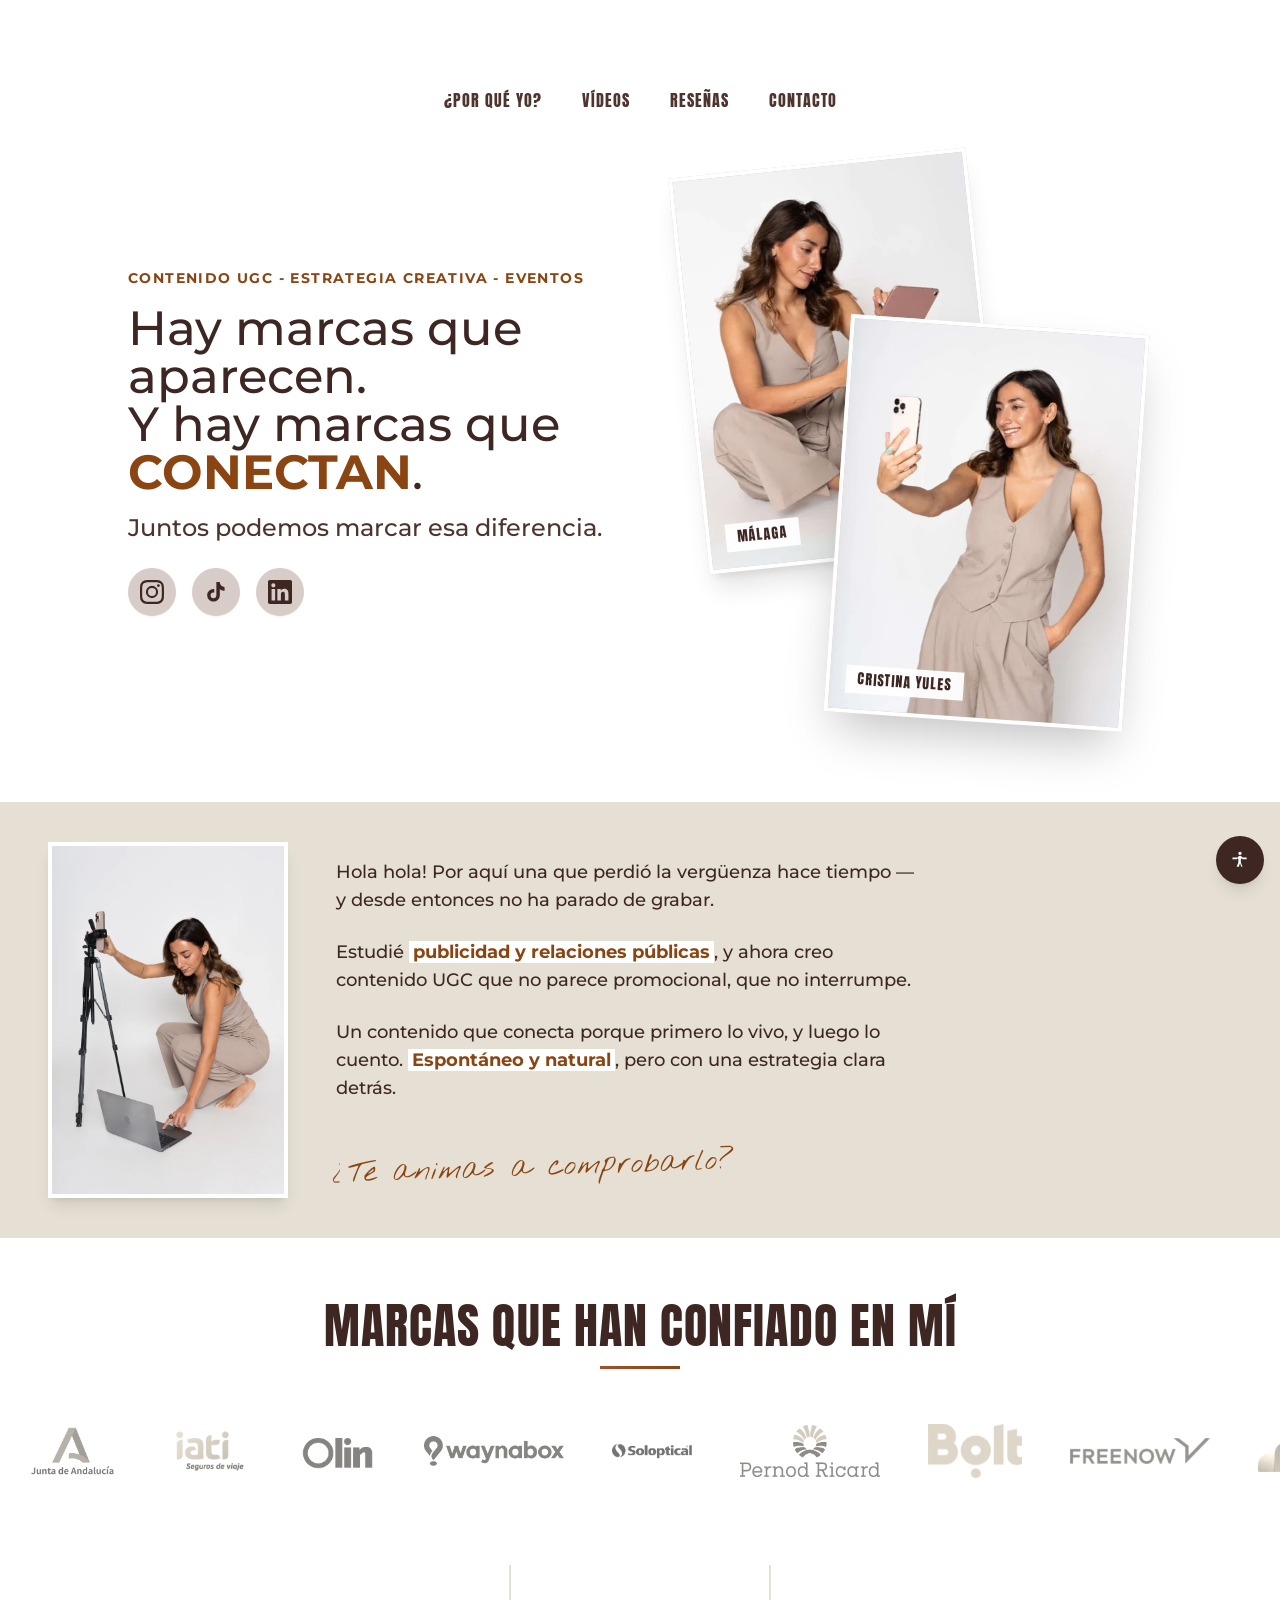
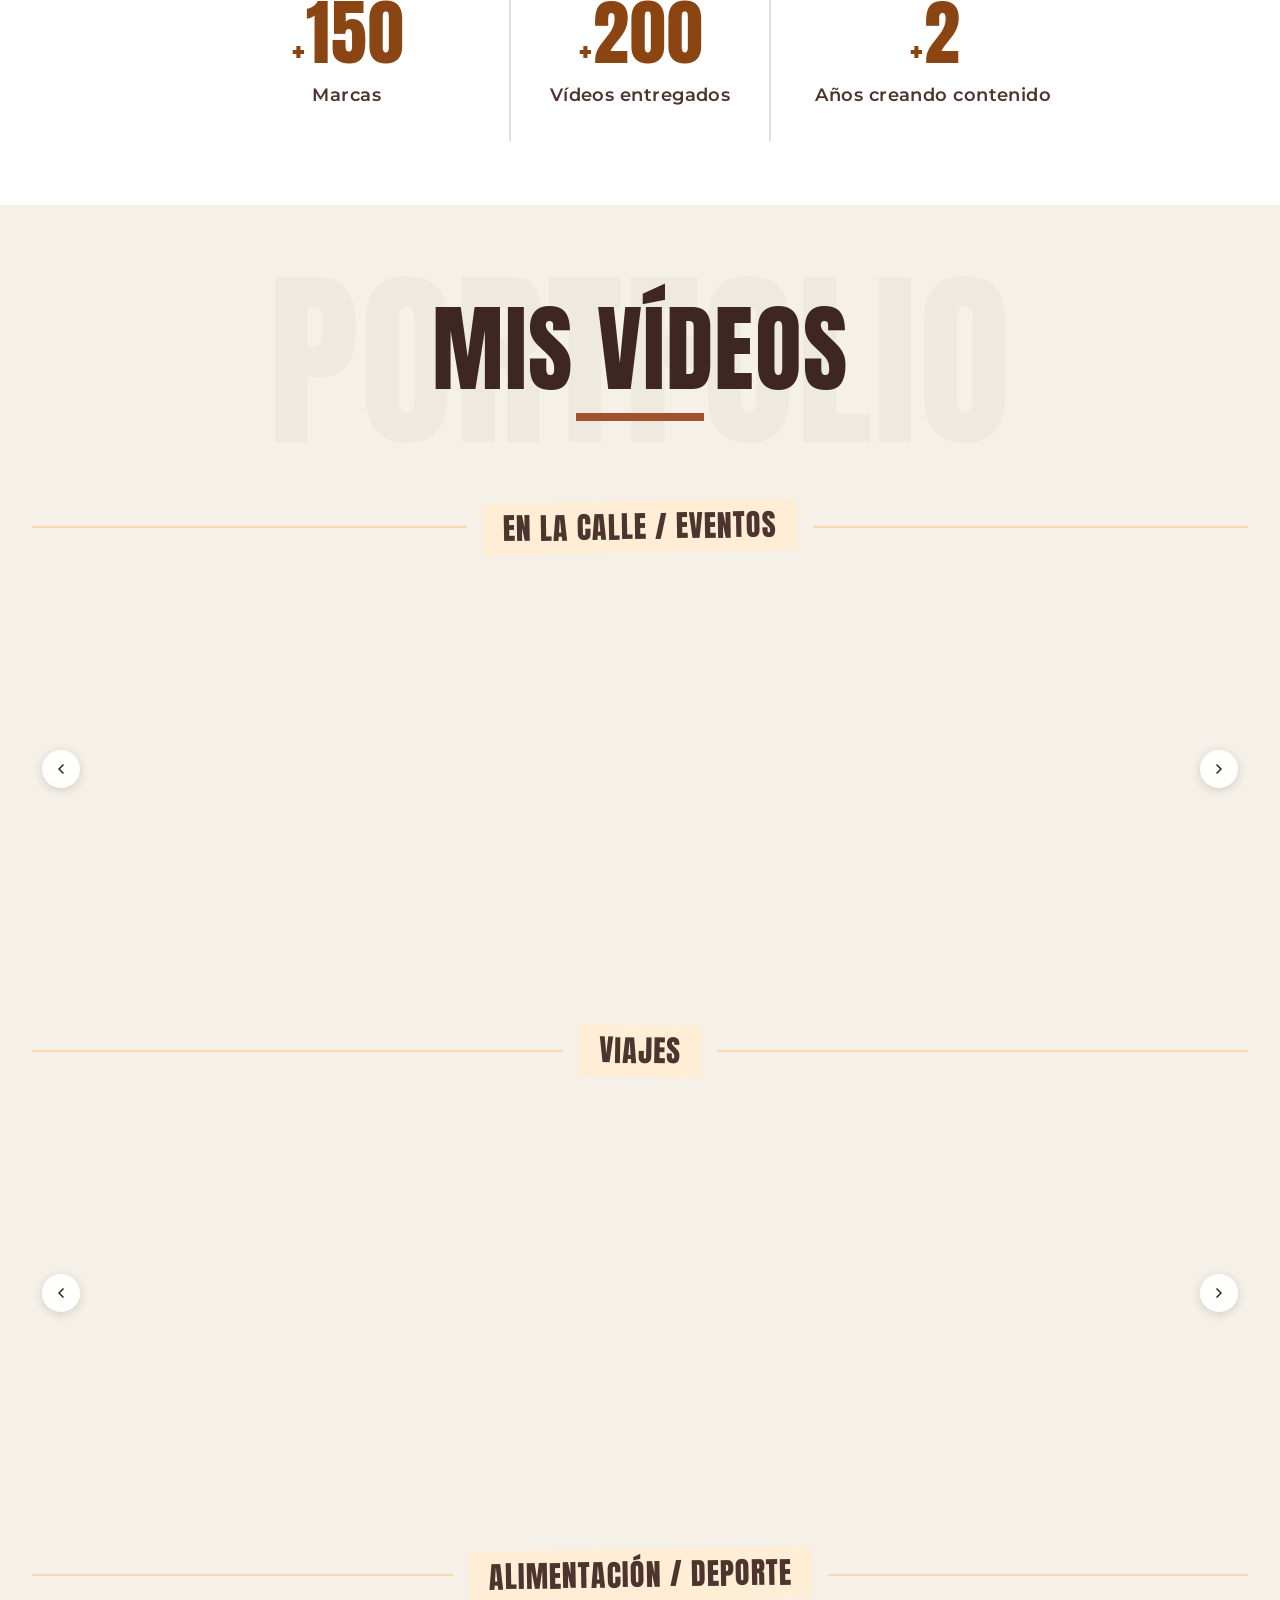
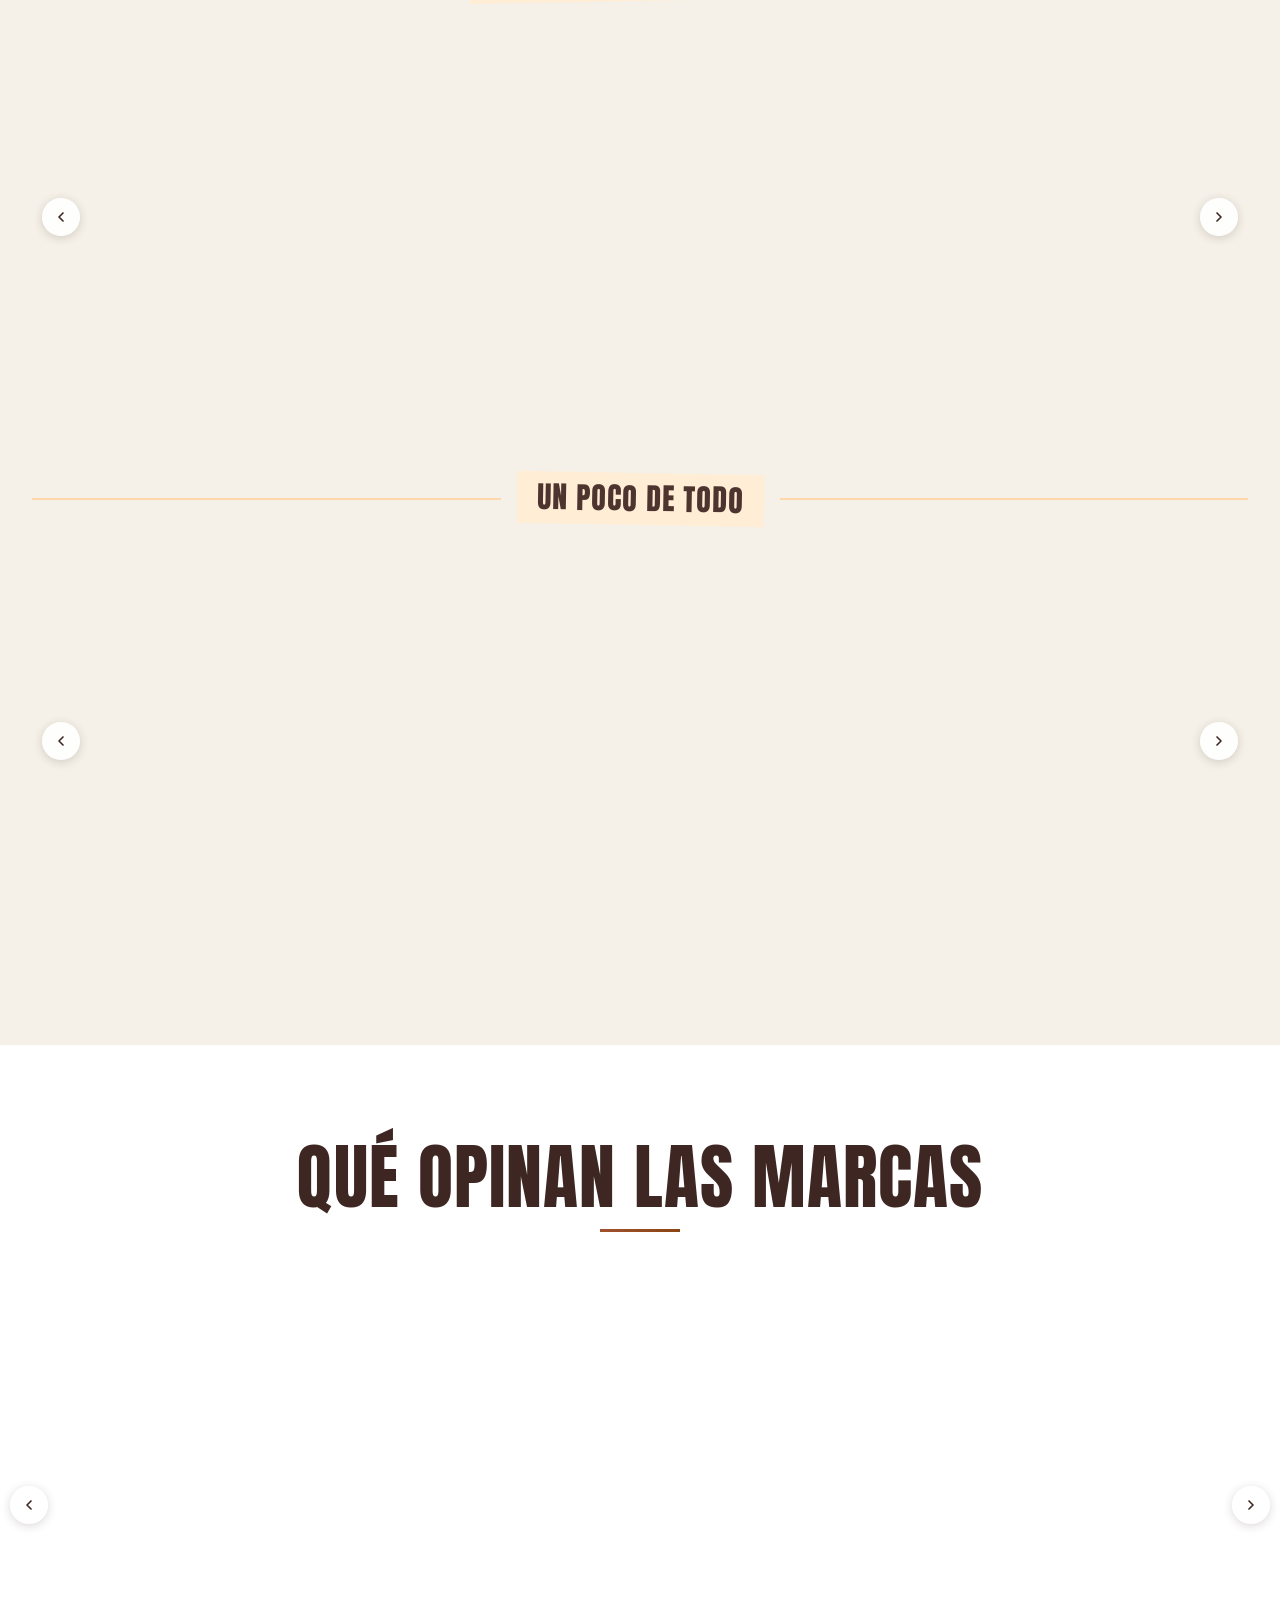
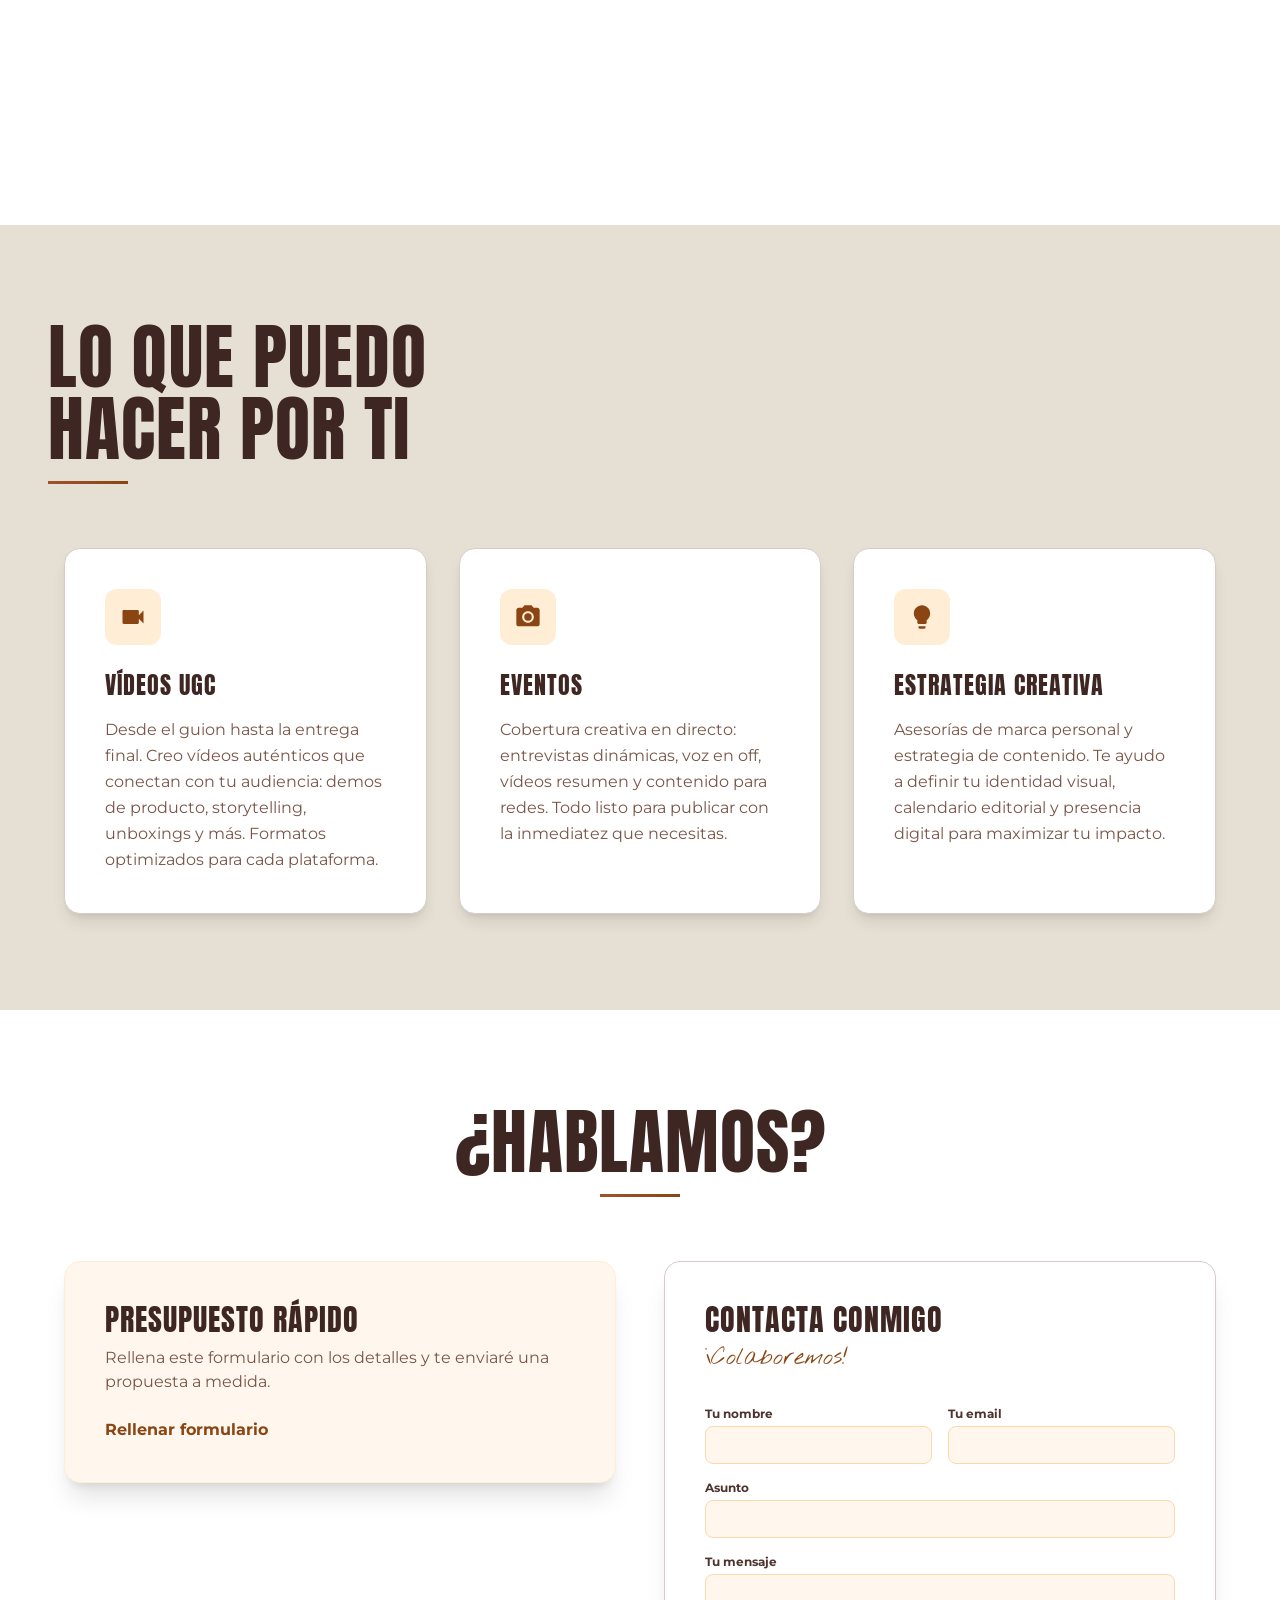
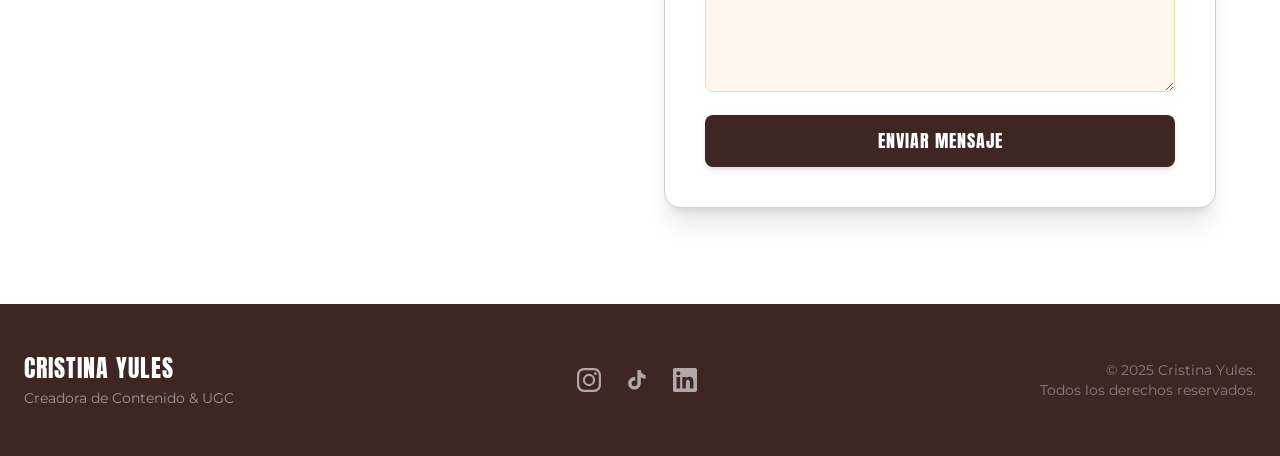
==== commit f6bf4428: "Fix flechas reviews: mismo rAF+lerp que carruseles de vídeo carouselNav encontraba .reviews-track pe" ====
--- a/index.html
+++ b/index.html
@@ -88,8 +88,7 @@
             mask-image: linear-gradient(to right, transparent 0%, black 3%, black 97%, transparent 100%);
             -webkit-mask-image: linear-gradient(to right, transparent 0%, black 3%, black 97%, transparent 100%);
         }
-        .reviews-track { display: flex; animation: scrollReviews 55s linear infinite; will-change: transform; }
-        .reviews-track:hover { animation-play-state: paused; }
+        .reviews-track { display: flex; will-change: transform; }
         .review-card {
             flex-shrink: 0; width: 380px; margin-right: 32px;
             transition: transform 0.4s ease, box-shadow 0.4s ease;
@@ -815,6 +814,49 @@
                     target = ((target % totalW) + totalW) % totalW;
                 };
             });
+        })();
+
+        // Reviews carousel — same rAF + lerp approach as video carousels
+        (function initReviewsCarousel() {
+            var track = document.querySelector('.reviews-track');
+            if (!track) return;
+            var target = 0, display = 0;
+            var totalW = 0, cardW = 0, pxPerMs = 0;
+            var ready = false, prevTs = null;
+
+            function init() {
+                var card = track.firstElementChild;
+                if (!card || !card.offsetWidth) return false;
+                cardW = card.offsetWidth + (parseInt(getComputedStyle(card).marginRight) || 0);
+                totalW = cardW * (track.children.length / 2);
+                pxPerMs = totalW / 55000; // 55 s per full set
+                ready = true;
+                return true;
+            }
+
+            function loop(ts) {
+                if (!ready && !init()) { requestAnimationFrame(loop); return; }
+                if (prevTs !== null) {
+                    var dt = Math.min(ts - prevTs, 64);
+                    target += pxPerMs * dt;
+                    target = ((target % totalW) + totalW) % totalW;
+                    var diff = target - display;
+                    if (diff > totalW / 2)  diff -= totalW;
+                    if (diff < -totalW / 2) diff += totalW;
+                    display += diff * (1 - Math.pow(0.90, dt / 16.67));
+                    display = ((display % totalW) + totalW) % totalW;
+                    track.style.transform = 'translateX(' + (-display) + 'px)';
+                }
+                prevTs = ts;
+                requestAnimationFrame(loop);
+            }
+
+            requestAnimationFrame(loop);
+            track._nav = function(dir) {
+                if (!ready) return;
+                target += dir * cardW;
+                target = ((target % totalW) + totalW) % totalW;
+            };
         })();
 
         function carouselNav(btn, dir) {
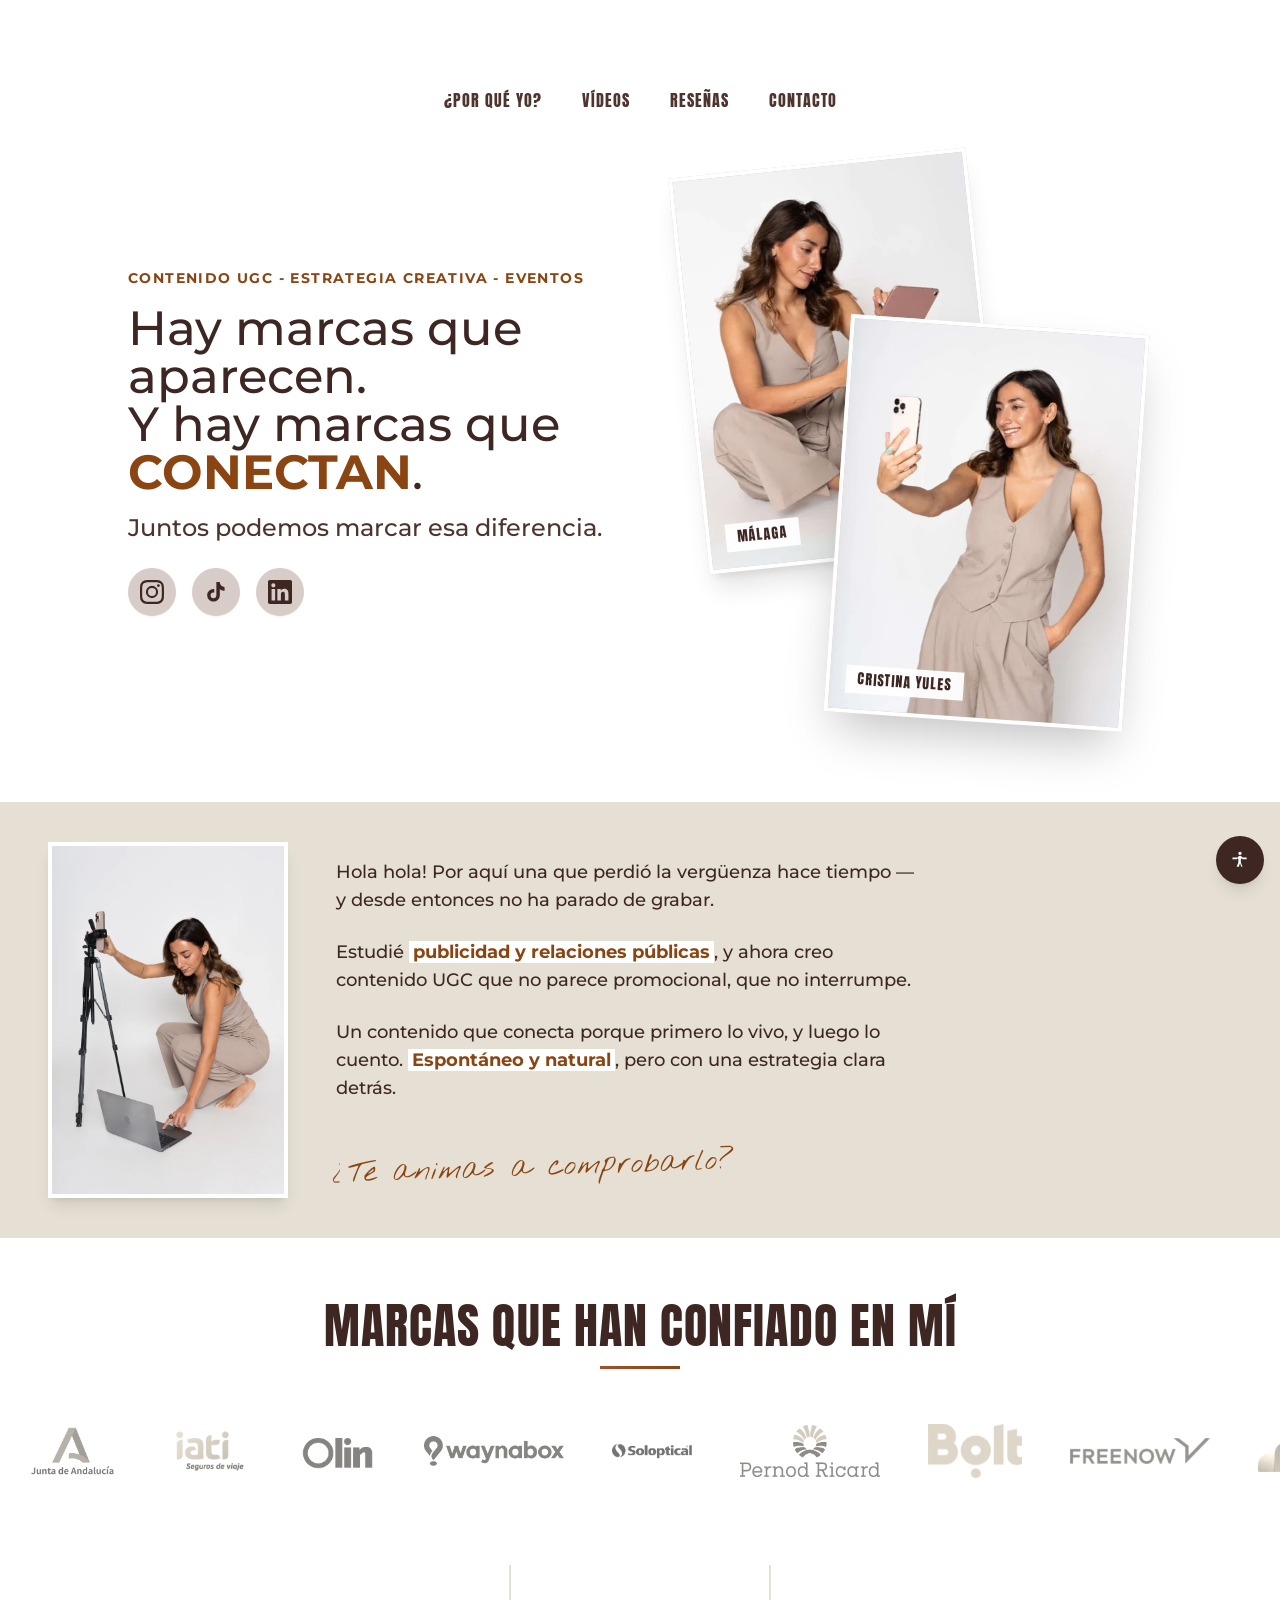
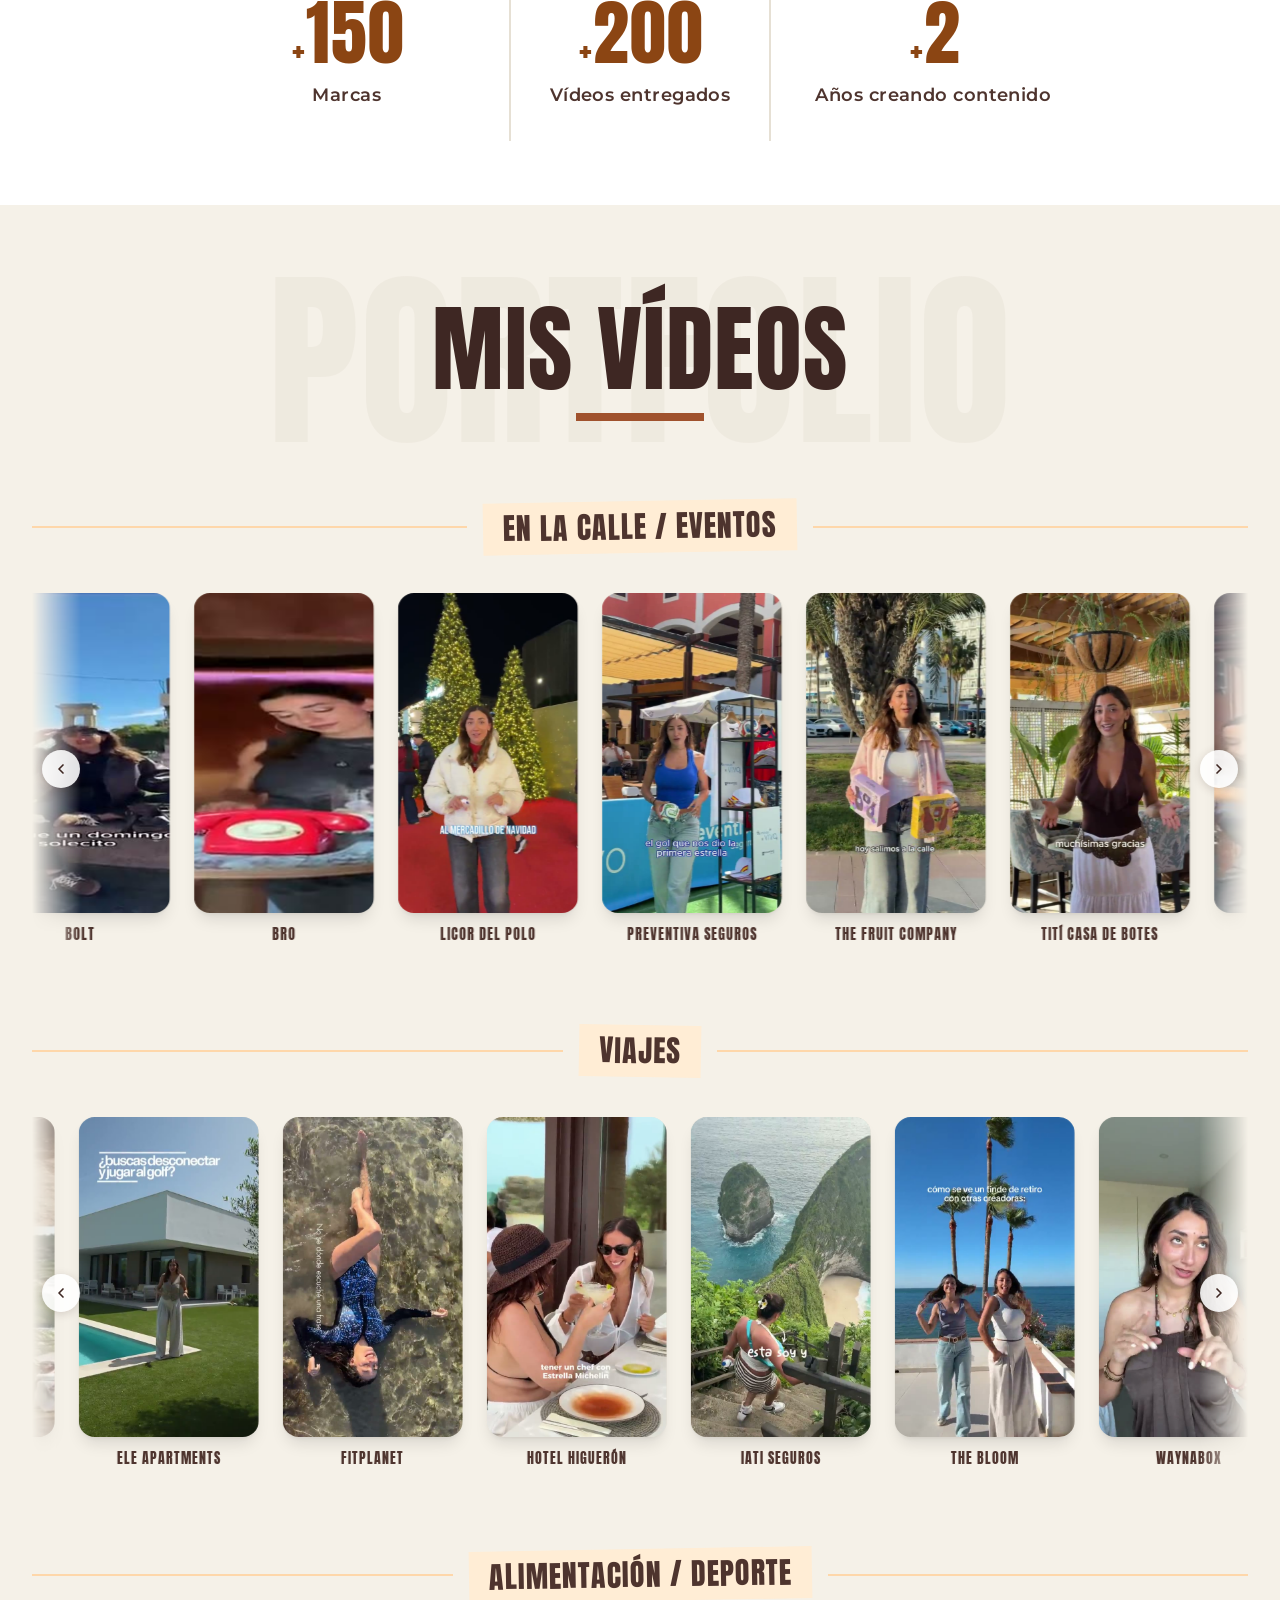
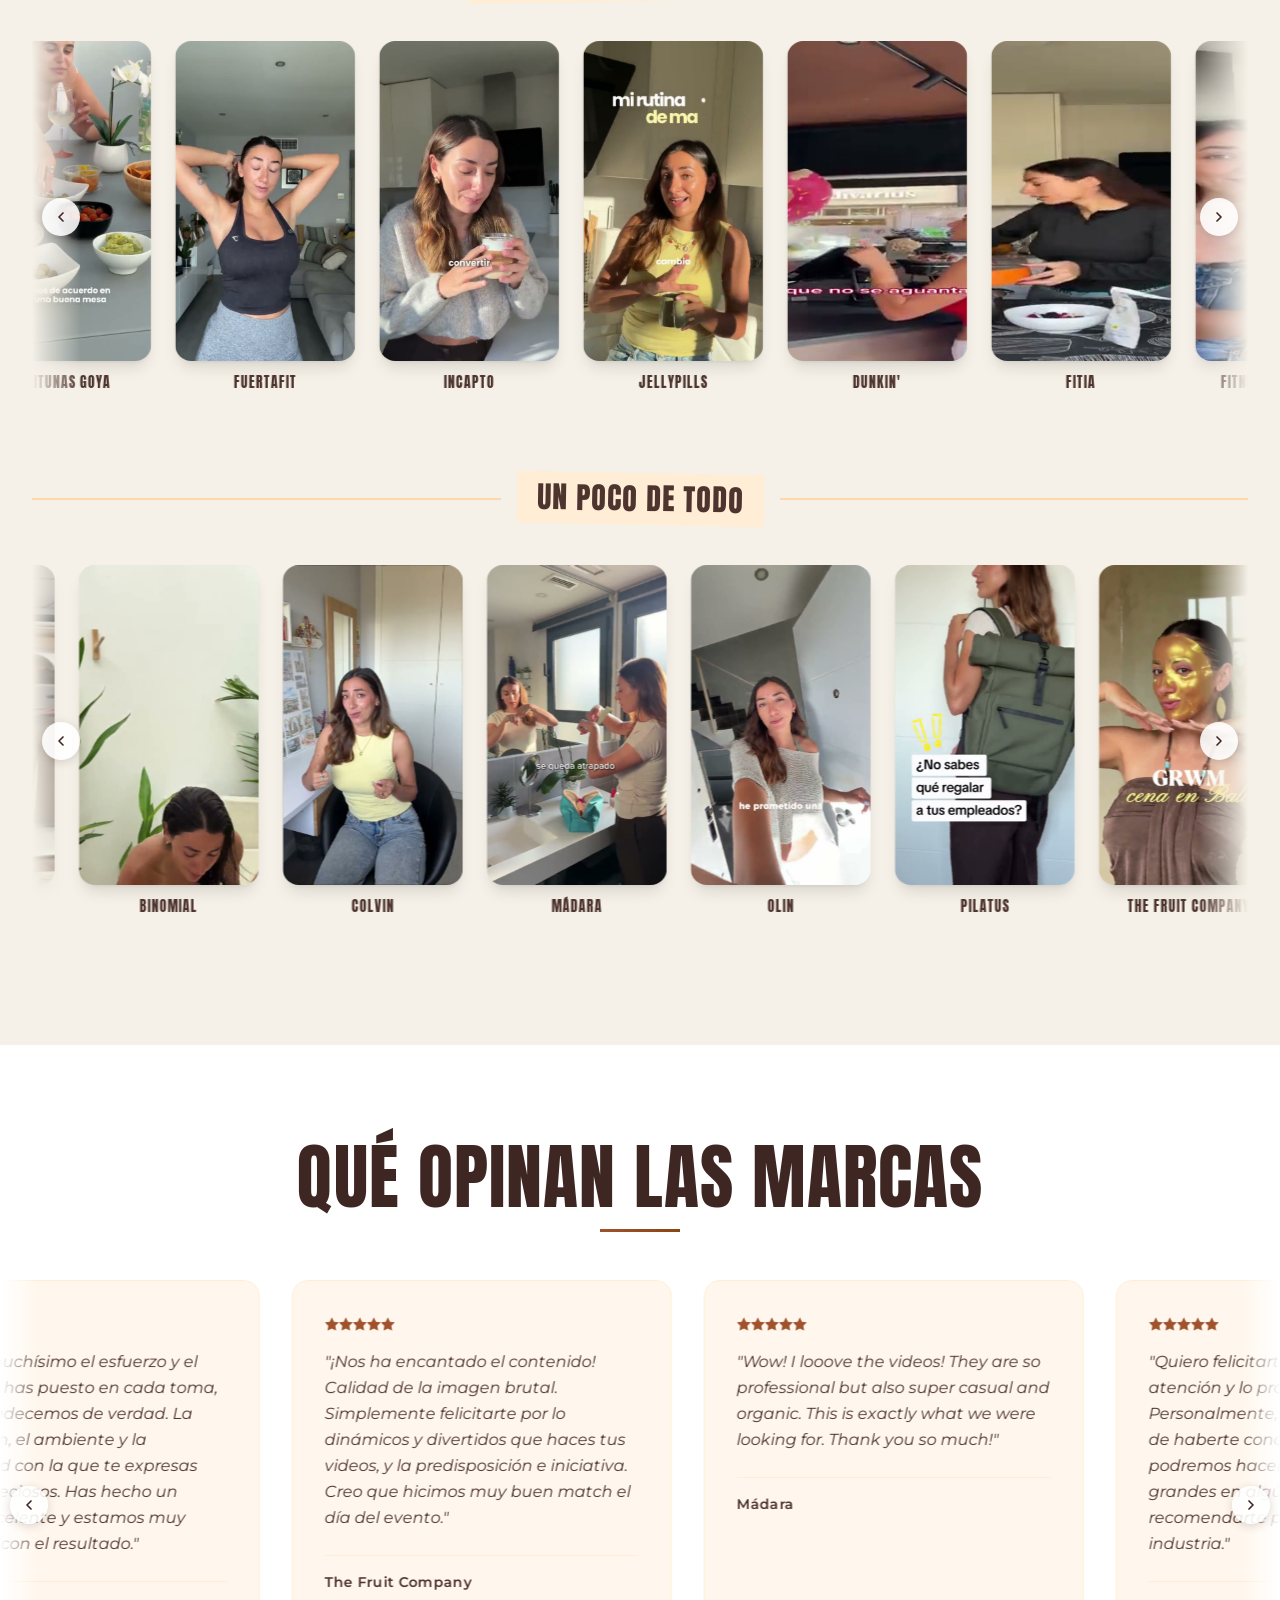
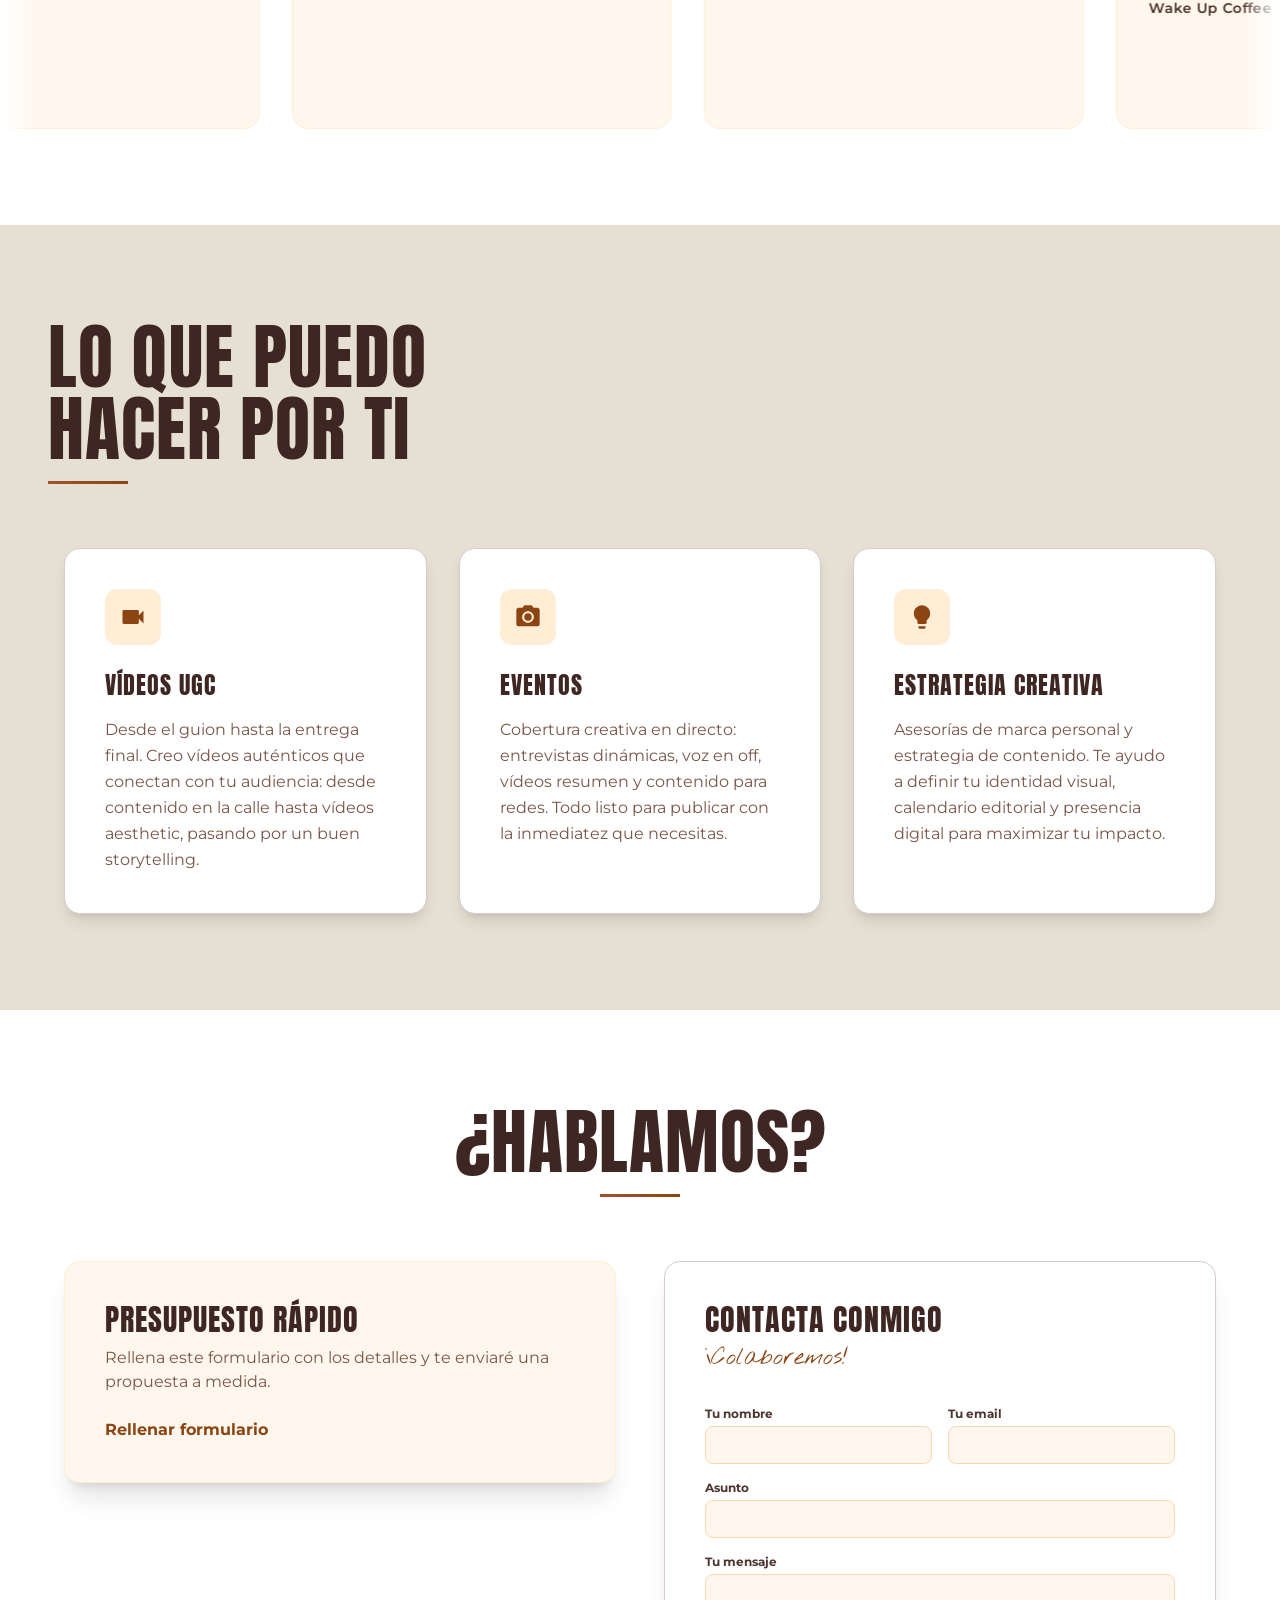
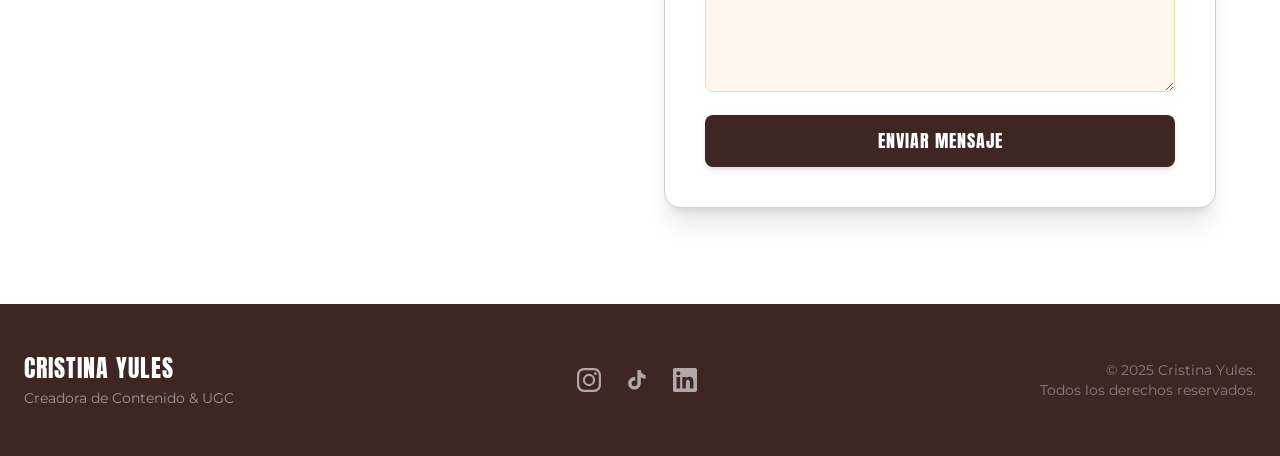
==== commit de2b78d3: "Actualizar descripción servicio Vídeos UGC Co-Authored-By: Claude Sonnet 4.6 <noreply@anthropic.com>" ====
--- a/index.html
+++ b/index.html
@@ -566,7 +566,7 @@
                         <svg width="28" height="28" viewBox="0 0 24 24" fill="#8B4513"><path d="M17 10.5V7c0-.55-.45-1-1-1H4c-.55 0-1 .45-1 1v10c0 .55.45 1 1 1h12c.55 0 1-.45 1-1v-3.5l4 4v-11l-4 4z"/></svg>
                     </div>
                     <h3 class="font-impact text-2xl text-brown-900 mb-4" data-translate="serv1Title">VÍDEOS UGC</h3>
-                    <p class="text-brown-600 leading-relaxed" data-translate="serv1Desc">Desde el guion hasta la entrega final. Creo vídeos auténticos que conectan con tu audiencia: demos de producto, storytelling, unboxings y más. Formatos optimizados para cada plataforma.</p>
+                    <p class="text-brown-600 leading-relaxed" data-translate="serv1Desc">Desde el guion hasta la entrega final. Creo vídeos auténticos que conectan con tu audiencia: desde contenido en la calle hasta vídeos aesthetic, pasando por un buen storytelling.</p>
                 </div>
                 <div class="service-card bg-white rounded-2xl p-6 md:p-10 border border-brown-100 shadow-lg reveal reveal-delay-2">
                     <div class="w-14 h-14 bg-orange-100 rounded-xl flex items-center justify-center mb-6">
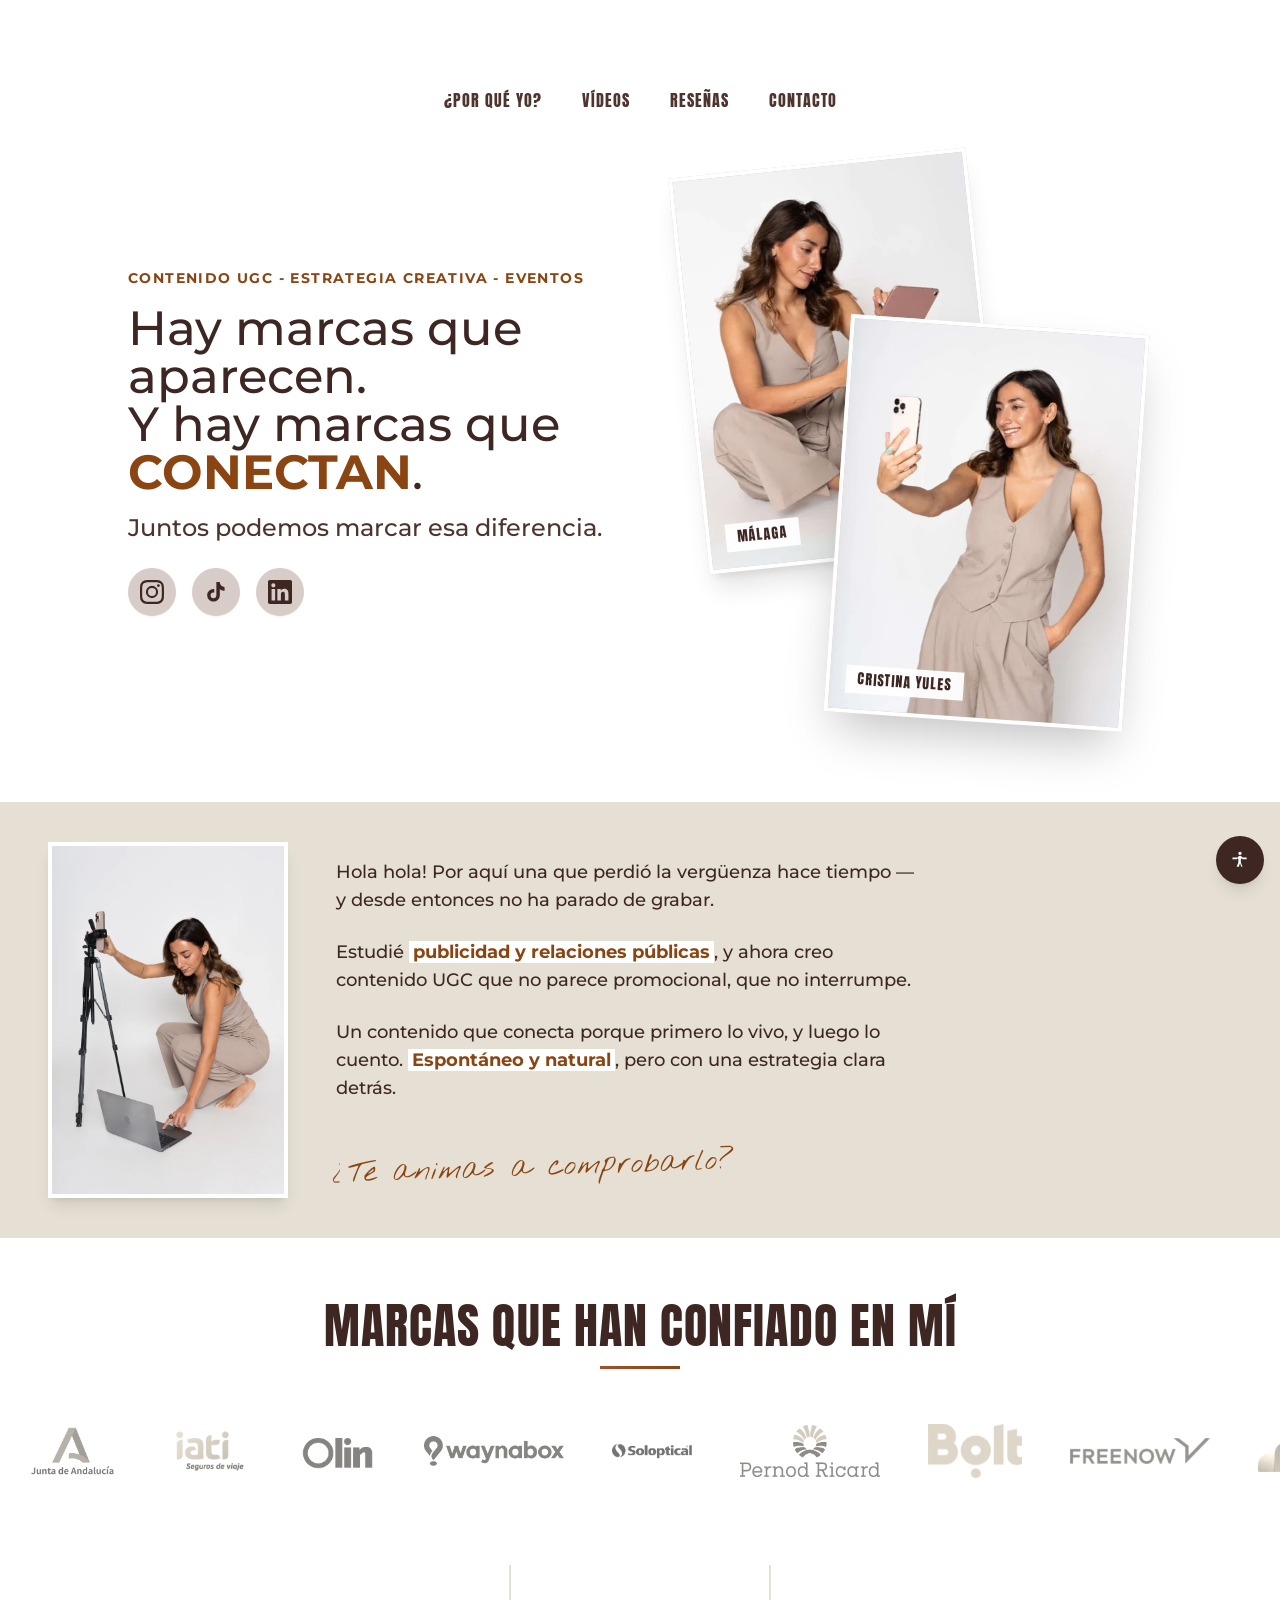
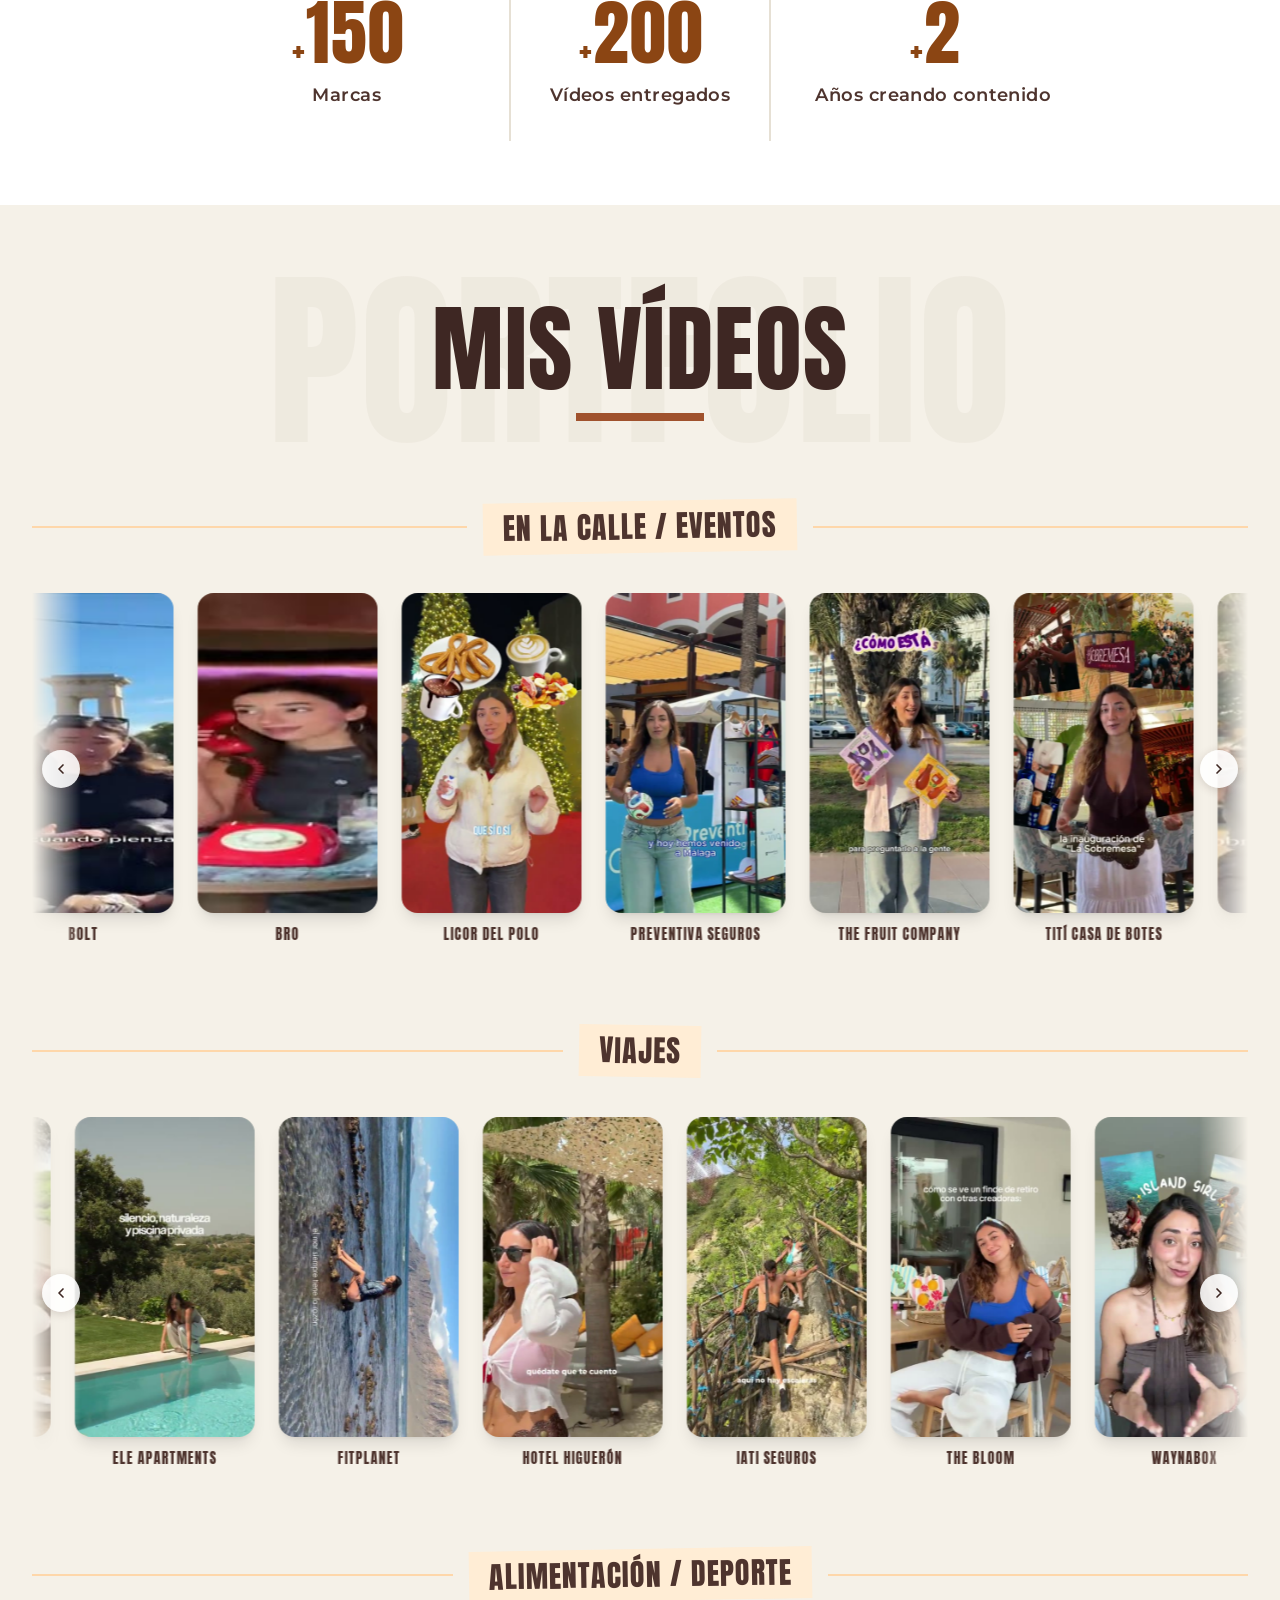
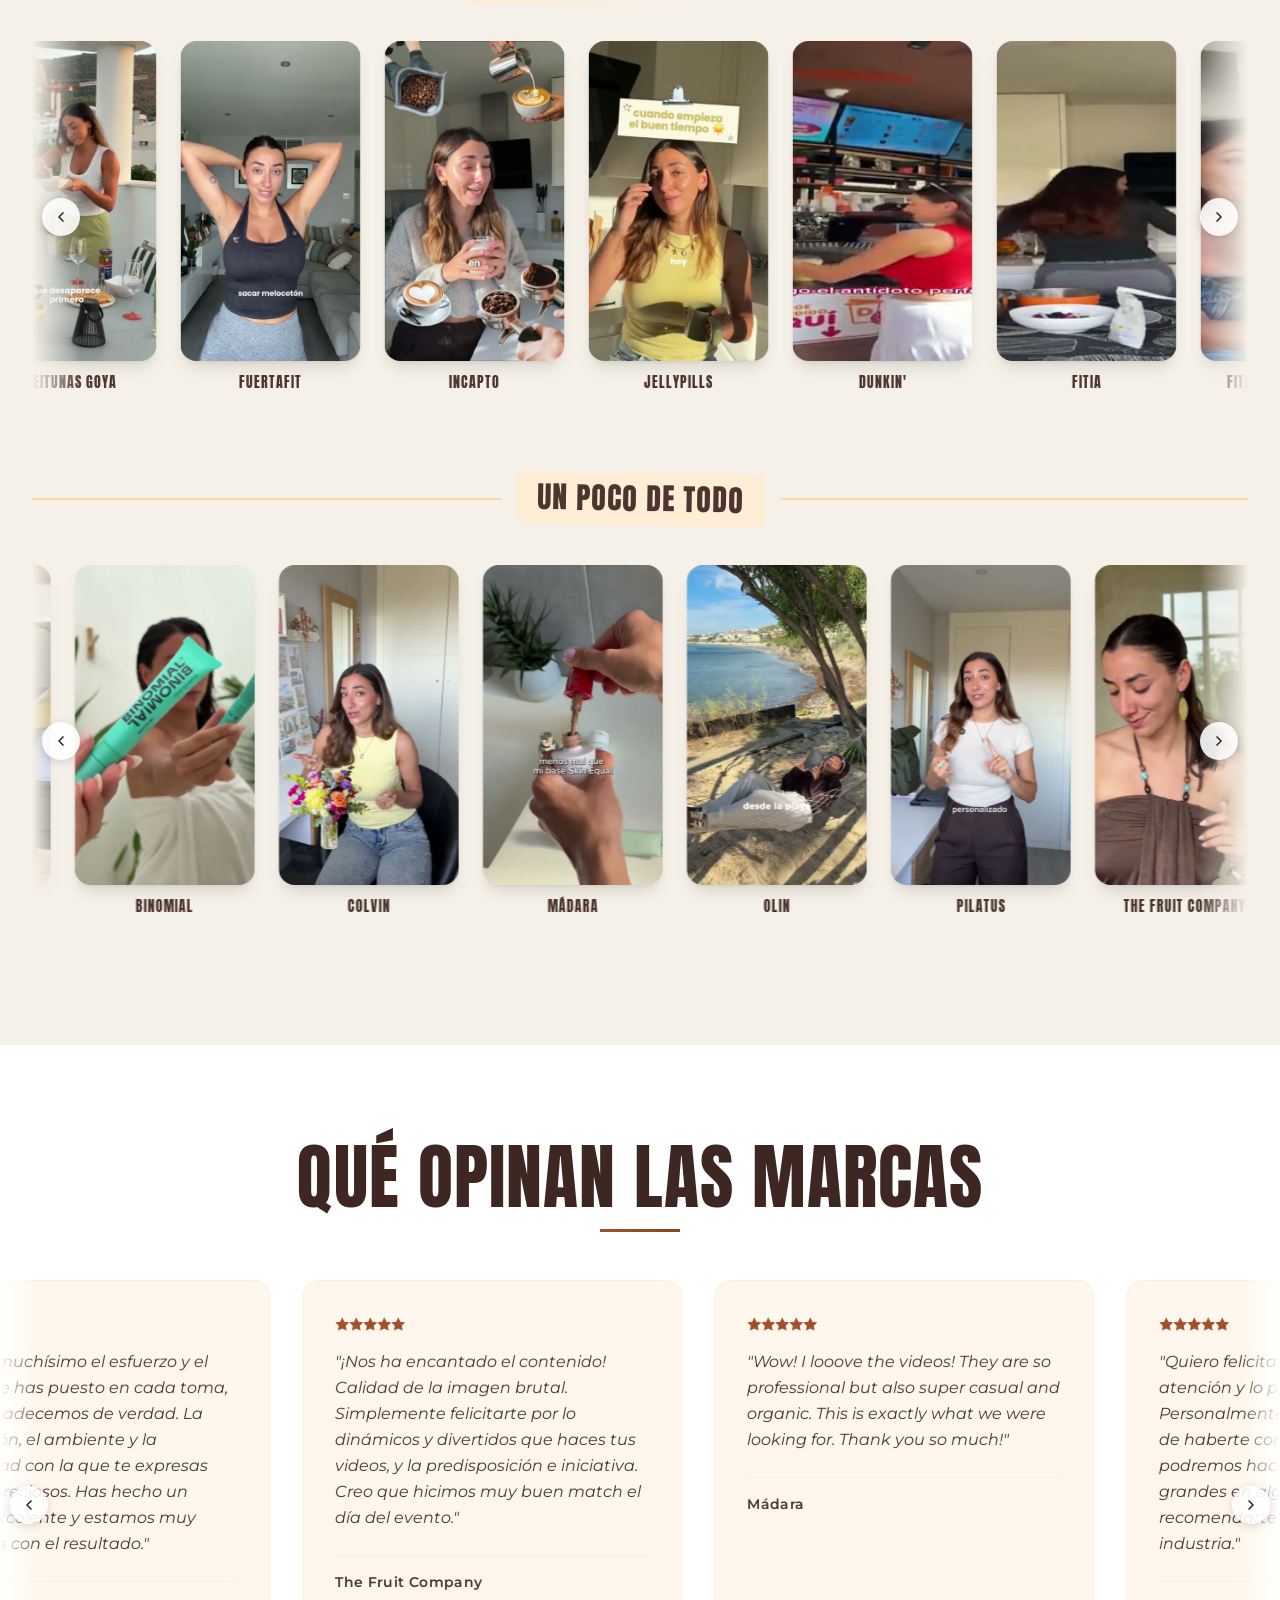
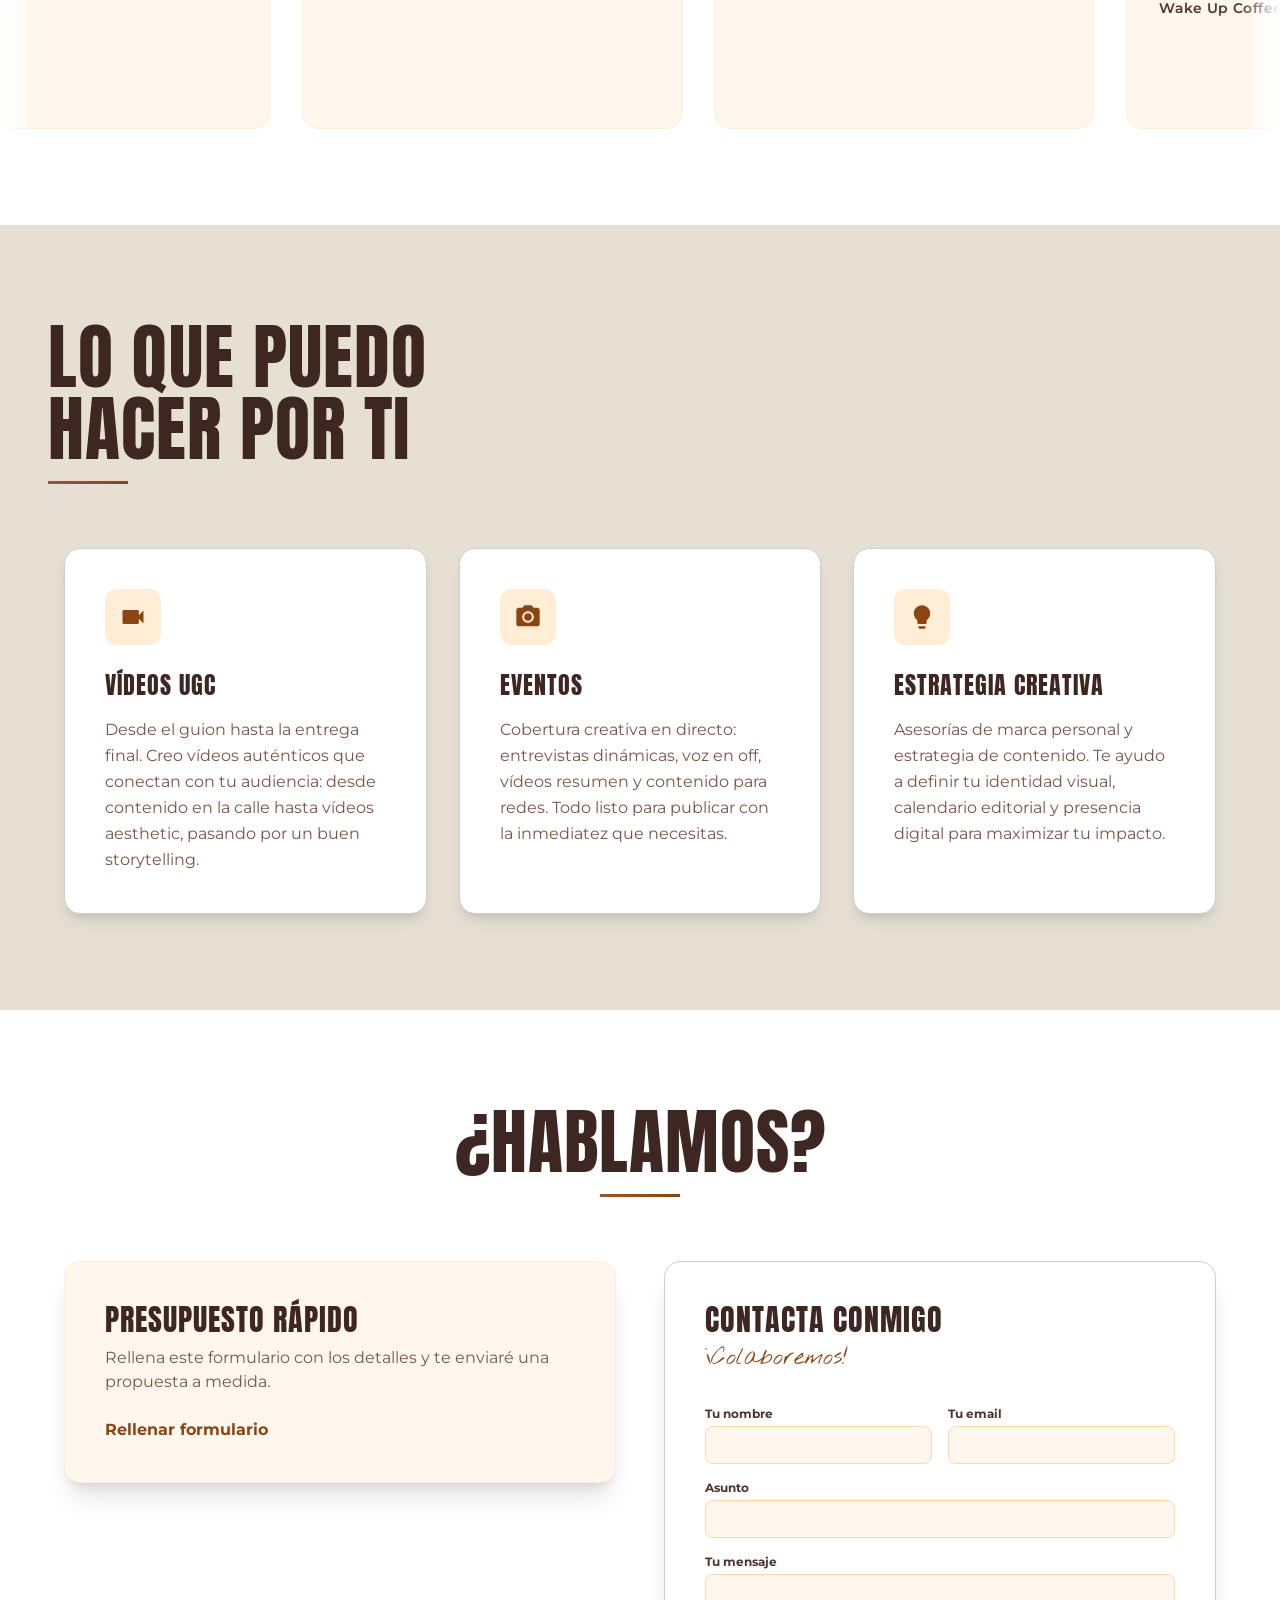
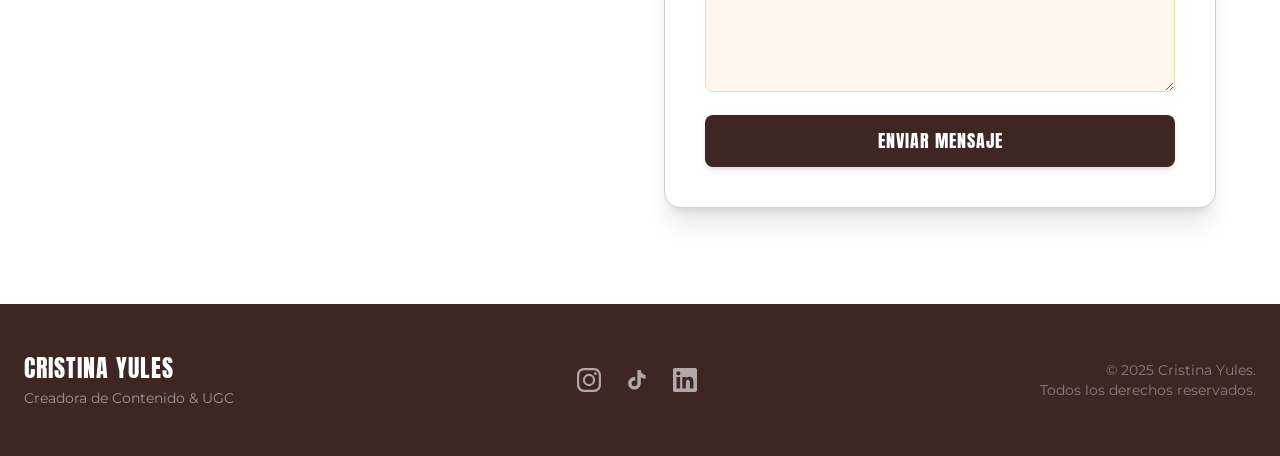
==== commit 96f8d0af: "Servir vídeos desde Cloudflare R2 en lugar de Vercel" ====
--- a/index.html
+++ b/index.html
@@ -373,25 +373,25 @@
                 <button class="carousel-btn carousel-btn-right" onclick="carouselNav(this,1)" aria-label="Siguiente"><svg width="16" height="16" viewBox="0 0 24 24" fill="none" stroke="currentColor" stroke-width="2.5" stroke-linecap="round" stroke-linejoin="round"><path d="M9 18l6-6-6-6"/></svg></button>
                 <div class="video-carousel">
                     <div class="video-track video-track-left">
-                        <div class="video-card" onclick="openVideoModal('/VIDEOS/En la calle - eventos/bolt.mp4','BOLT')"><div class="aspect-[9/16] bg-beige-dark rounded-2xl overflow-hidden shadow-lg relative"><video poster="/FOTOS/THUMBS/En la calle - eventos/bolt.jpg" data-src="/VIDEOS/En la calle - eventos/bolt.mp4" muted playsinline preload="none" class="w-full h-full object-cover pointer-events-none"></video><div class="play-icon"><svg width="12" height="14" viewBox="0 0 12 14" fill="currentColor"><path d="M0 0v14l12-7z"/></svg></div></div><p class="text-center font-impact text-brown-800 mt-3 text-sm tracking-wider">BOLT</p></div>
-                        <div class="video-card" onclick="openVideoModal('/VIDEOS/En la calle - eventos/BRO.mp4','BRO')"><div class="aspect-[9/16] bg-beige-dark rounded-2xl overflow-hidden shadow-lg relative"><video poster="/FOTOS/THUMBS/En la calle - eventos/BRO.jpg" data-src="/VIDEOS/En la calle - eventos/BRO.mp4" muted playsinline preload="none" class="w-full h-full object-cover pointer-events-none"></video><div class="play-icon"><svg width="12" height="14" viewBox="0 0 12 14" fill="currentColor"><path d="M0 0v14l12-7z"/></svg></div></div><p class="text-center font-impact text-brown-800 mt-3 text-sm tracking-wider">BRO</p></div>
-                        <div class="video-card" onclick="openVideoModal('/VIDEOS/En la calle - eventos/Licor del polo.mp4','LICOR DEL POLO')"><div class="aspect-[9/16] bg-beige-dark rounded-2xl overflow-hidden shadow-lg relative"><video poster="/FOTOS/THUMBS/En la calle - eventos/Licor del polo.jpg" data-src="/VIDEOS/En la calle - eventos/Licor del polo.mp4" muted playsinline preload="none" class="w-full h-full object-cover pointer-events-none"></video><div class="play-icon"><svg width="12" height="14" viewBox="0 0 12 14" fill="currentColor"><path d="M0 0v14l12-7z"/></svg></div></div><p class="text-center font-impact text-brown-800 mt-3 text-sm tracking-wider">LICOR DEL POLO</p></div>
-                        <div class="video-card" onclick="openVideoModal('/VIDEOS/En la calle - eventos/Preventiva Seguros.mp4','PREVENTIVA SEGUROS')"><div class="aspect-[9/16] bg-beige-dark rounded-2xl overflow-hidden shadow-lg relative"><video poster="/FOTOS/THUMBS/En la calle - eventos/Preventiva Seguros.jpg" data-src="/VIDEOS/En la calle - eventos/Preventiva Seguros.mp4" muted playsinline preload="none" class="w-full h-full object-cover pointer-events-none"></video><div class="play-icon"><svg width="12" height="14" viewBox="0 0 12 14" fill="currentColor"><path d="M0 0v14l12-7z"/></svg></div></div><p class="text-center font-impact text-brown-800 mt-3 text-sm tracking-wider">PREVENTIVA SEGUROS</p></div>
-                        <div class="video-card" onclick="openVideoModal('/VIDEOS/En la calle - eventos/The Fruit Company .mp4','THE FRUIT COMPANY')"><div class="aspect-[9/16] bg-beige-dark rounded-2xl overflow-hidden shadow-lg relative"><video poster="/FOTOS/THUMBS/En la calle - eventos/The Fruit Company .jpg" data-src="/VIDEOS/En la calle - eventos/The Fruit Company .mp4" muted playsinline preload="none" class="w-full h-full object-cover pointer-events-none"></video><div class="play-icon"><svg width="12" height="14" viewBox="0 0 12 14" fill="currentColor"><path d="M0 0v14l12-7z"/></svg></div></div><p class="text-center font-impact text-brown-800 mt-3 text-sm tracking-wider">THE FRUIT COMPANY</p></div>
-                        <div class="video-card" onclick="openVideoModal('/VIDEOS/En la calle - eventos/Tití Casa de Botes.mp4','TITÍ CASA DE BOTES')"><div class="aspect-[9/16] bg-beige-dark rounded-2xl overflow-hidden shadow-lg relative"><video poster="/FOTOS/THUMBS/En la calle - eventos/Tití Casa de Botes.jpg" data-src="/VIDEOS/En la calle - eventos/Tití Casa de Botes.mp4" muted playsinline preload="none" class="w-full h-full object-cover pointer-events-none"></video><div class="play-icon"><svg width="12" height="14" viewBox="0 0 12 14" fill="currentColor"><path d="M0 0v14l12-7z"/></svg></div></div><p class="text-center font-impact text-brown-800 mt-3 text-sm tracking-wider">TITÍ CASA DE BOTES</p></div>
-                        <div class="video-card" onclick="openVideoModal('/VIDEOS/En la calle - eventos/binomial.mp4','BINOMIAL')"><div class="aspect-[9/16] bg-beige-dark rounded-2xl overflow-hidden shadow-lg relative"><video poster="/FOTOS/THUMBS/En la calle - eventos/binomial.jpg" data-src="/VIDEOS/En la calle - eventos/binomial.mp4" muted playsinline preload="none" class="w-full h-full object-cover pointer-events-none"></video><div class="play-icon"><svg width="12" height="14" viewBox="0 0 12 14" fill="currentColor"><path d="M0 0v14l12-7z"/></svg></div></div><p class="text-center font-impact text-brown-800 mt-3 text-sm tracking-wider">BINOMIAL</p></div>
-                        <div class="video-card" onclick="openVideoModal('/VIDEOS/En la calle - eventos/petroni.mp4','PETRONI')"><div class="aspect-[9/16] bg-beige-dark rounded-2xl overflow-hidden shadow-lg relative"><video poster="/FOTOS/THUMBS/En la calle - eventos/petroni.jpg" data-src="/VIDEOS/En la calle - eventos/petroni.mp4" muted playsinline preload="none" class="w-full h-full object-cover pointer-events-none"></video><div class="play-icon"><svg width="12" height="14" viewBox="0 0 12 14" fill="currentColor"><path d="M0 0v14l12-7z"/></svg></div></div><p class="text-center font-impact text-brown-800 mt-3 text-sm tracking-wider">PETRONI</p></div>
-                        <div class="video-card" onclick="openVideoModal('/VIDEOS/En la calle - eventos/thefruitcompany.mp4','THE FRUIT COMPANY')"><div class="aspect-[9/16] bg-beige-dark rounded-2xl overflow-hidden shadow-lg relative"><video poster="/FOTOS/THUMBS/En la calle - eventos/thefruitcompany.jpg" data-src="/VIDEOS/En la calle - eventos/thefruitcompany.mp4" muted playsinline preload="none" class="w-full h-full object-cover pointer-events-none"></video><div class="play-icon"><svg width="12" height="14" viewBox="0 0 12 14" fill="currentColor"><path d="M0 0v14l12-7z"/></svg></div></div><p class="text-center font-impact text-brown-800 mt-3 text-sm tracking-wider">THE FRUIT COMPANY</p></div>
+                        <div class="video-card" onclick="openVideoModal('full/en-la-calle-eventos/bolt.mp4','BOLT')"><div class="aspect-[9/16] bg-beige-dark rounded-2xl overflow-hidden shadow-lg relative"><video poster="/FOTOS/THUMBS/En la calle - eventos/bolt.jpg" data-src="preview/en-la-calle-eventos/bolt.mp4" muted playsinline preload="none" class="w-full h-full object-cover pointer-events-none"></video><div class="play-icon"><svg width="12" height="14" viewBox="0 0 12 14" fill="currentColor"><path d="M0 0v14l12-7z"/></svg></div></div><p class="text-center font-impact text-brown-800 mt-3 text-sm tracking-wider">BOLT</p></div>
+                        <div class="video-card" onclick="openVideoModal('full/en-la-calle-eventos/bro.mp4','BRO')"><div class="aspect-[9/16] bg-beige-dark rounded-2xl overflow-hidden shadow-lg relative"><video poster="/FOTOS/THUMBS/En la calle - eventos/BRO.jpg" data-src="preview/en-la-calle-eventos/bro.mp4" muted playsinline preload="none" class="w-full h-full object-cover pointer-events-none"></video><div class="play-icon"><svg width="12" height="14" viewBox="0 0 12 14" fill="currentColor"><path d="M0 0v14l12-7z"/></svg></div></div><p class="text-center font-impact text-brown-800 mt-3 text-sm tracking-wider">BRO</p></div>
+                        <div class="video-card" onclick="openVideoModal('full/en-la-calle-eventos/licor-del-polo.mp4','LICOR DEL POLO')"><div class="aspect-[9/16] bg-beige-dark rounded-2xl overflow-hidden shadow-lg relative"><video poster="/FOTOS/THUMBS/En la calle - eventos/Licor del polo.jpg" data-src="preview/en-la-calle-eventos/licor-del-polo.mp4" muted playsinline preload="none" class="w-full h-full object-cover pointer-events-none"></video><div class="play-icon"><svg width="12" height="14" viewBox="0 0 12 14" fill="currentColor"><path d="M0 0v14l12-7z"/></svg></div></div><p class="text-center font-impact text-brown-800 mt-3 text-sm tracking-wider">LICOR DEL POLO</p></div>
+                        <div class="video-card" onclick="openVideoModal('full/en-la-calle-eventos/preventiva-seguros.mp4','PREVENTIVA SEGUROS')"><div class="aspect-[9/16] bg-beige-dark rounded-2xl overflow-hidden shadow-lg relative"><video poster="/FOTOS/THUMBS/En la calle - eventos/Preventiva Seguros.jpg" data-src="preview/en-la-calle-eventos/preventiva-seguros.mp4" muted playsinline preload="none" class="w-full h-full object-cover pointer-events-none"></video><div class="play-icon"><svg width="12" height="14" viewBox="0 0 12 14" fill="currentColor"><path d="M0 0v14l12-7z"/></svg></div></div><p class="text-center font-impact text-brown-800 mt-3 text-sm tracking-wider">PREVENTIVA SEGUROS</p></div>
+                        <div class="video-card" onclick="openVideoModal('full/en-la-calle-eventos/the-fruit-company.mp4','THE FRUIT COMPANY')"><div class="aspect-[9/16] bg-beige-dark rounded-2xl overflow-hidden shadow-lg relative"><video poster="/FOTOS/THUMBS/En la calle - eventos/The Fruit Company .jpg" data-src="preview/en-la-calle-eventos/the-fruit-company.mp4" muted playsinline preload="none" class="w-full h-full object-cover pointer-events-none"></video><div class="play-icon"><svg width="12" height="14" viewBox="0 0 12 14" fill="currentColor"><path d="M0 0v14l12-7z"/></svg></div></div><p class="text-center font-impact text-brown-800 mt-3 text-sm tracking-wider">THE FRUIT COMPANY</p></div>
+                        <div class="video-card" onclick="openVideoModal('full/en-la-calle-eventos/titi-casa-de-botes.mp4','TITÍ CASA DE BOTES')"><div class="aspect-[9/16] bg-beige-dark rounded-2xl overflow-hidden shadow-lg relative"><video poster="/FOTOS/THUMBS/En la calle - eventos/Tití Casa de Botes.jpg" data-src="preview/en-la-calle-eventos/titi-casa-de-botes.mp4" muted playsinline preload="none" class="w-full h-full object-cover pointer-events-none"></video><div class="play-icon"><svg width="12" height="14" viewBox="0 0 12 14" fill="currentColor"><path d="M0 0v14l12-7z"/></svg></div></div><p class="text-center font-impact text-brown-800 mt-3 text-sm tracking-wider">TITÍ CASA DE BOTES</p></div>
+                        <div class="video-card" onclick="openVideoModal('full/en-la-calle-eventos/binomial.mp4','BINOMIAL')"><div class="aspect-[9/16] bg-beige-dark rounded-2xl overflow-hidden shadow-lg relative"><video poster="/FOTOS/THUMBS/En la calle - eventos/binomial.jpg" data-src="preview/en-la-calle-eventos/binomial.mp4" muted playsinline preload="none" class="w-full h-full object-cover pointer-events-none"></video><div class="play-icon"><svg width="12" height="14" viewBox="0 0 12 14" fill="currentColor"><path d="M0 0v14l12-7z"/></svg></div></div><p class="text-center font-impact text-brown-800 mt-3 text-sm tracking-wider">BINOMIAL</p></div>
+                        <div class="video-card" onclick="openVideoModal('full/en-la-calle-eventos/petroni.mp4','PETRONI')"><div class="aspect-[9/16] bg-beige-dark rounded-2xl overflow-hidden shadow-lg relative"><video poster="/FOTOS/THUMBS/En la calle - eventos/petroni.jpg" data-src="preview/en-la-calle-eventos/petroni.mp4" muted playsinline preload="none" class="w-full h-full object-cover pointer-events-none"></video><div class="play-icon"><svg width="12" height="14" viewBox="0 0 12 14" fill="currentColor"><path d="M0 0v14l12-7z"/></svg></div></div><p class="text-center font-impact text-brown-800 mt-3 text-sm tracking-wider">PETRONI</p></div>
+                        <div class="video-card" onclick="openVideoModal('full/en-la-calle-eventos/thefruitcompany.mp4','THE FRUIT COMPANY')"><div class="aspect-[9/16] bg-beige-dark rounded-2xl overflow-hidden shadow-lg relative"><video poster="/FOTOS/THUMBS/En la calle - eventos/thefruitcompany.jpg" data-src="preview/en-la-calle-eventos/thefruitcompany.mp4" muted playsinline preload="none" class="w-full h-full object-cover pointer-events-none"></video><div class="play-icon"><svg width="12" height="14" viewBox="0 0 12 14" fill="currentColor"><path d="M0 0v14l12-7z"/></svg></div></div><p class="text-center font-impact text-brown-800 mt-3 text-sm tracking-wider">THE FRUIT COMPANY</p></div>
                         <!-- Duplicate set for seamless loop -->
-                        <div class="video-card" onclick="openVideoModal('/VIDEOS/En la calle - eventos/bolt.mp4','BOLT')"><div class="aspect-[9/16] bg-beige-dark rounded-2xl overflow-hidden shadow-lg relative"><video poster="/FOTOS/THUMBS/En la calle - eventos/bolt.jpg" data-src="/VIDEOS/En la calle - eventos/bolt.mp4" muted playsinline preload="none" class="w-full h-full object-cover pointer-events-none"></video><div class="play-icon"><svg width="12" height="14" viewBox="0 0 12 14" fill="currentColor"><path d="M0 0v14l12-7z"/></svg></div></div><p class="text-center font-impact text-brown-800 mt-3 text-sm tracking-wider">BOLT</p></div>
-                        <div class="video-card" onclick="openVideoModal('/VIDEOS/En la calle - eventos/BRO.mp4','BRO')"><div class="aspect-[9/16] bg-beige-dark rounded-2xl overflow-hidden shadow-lg relative"><video poster="/FOTOS/THUMBS/En la calle - eventos/BRO.jpg" data-src="/VIDEOS/En la calle - eventos/BRO.mp4" muted playsinline preload="none" class="w-full h-full object-cover pointer-events-none"></video><div class="play-icon"><svg width="12" height="14" viewBox="0 0 12 14" fill="currentColor"><path d="M0 0v14l12-7z"/></svg></div></div><p class="text-center font-impact text-brown-800 mt-3 text-sm tracking-wider">BRO</p></div>
-                        <div class="video-card" onclick="openVideoModal('/VIDEOS/En la calle - eventos/Licor del polo.mp4','LICOR DEL POLO')"><div class="aspect-[9/16] bg-beige-dark rounded-2xl overflow-hidden shadow-lg relative"><video poster="/FOTOS/THUMBS/En la calle - eventos/Licor del polo.jpg" data-src="/VIDEOS/En la calle - eventos/Licor del polo.mp4" muted playsinline preload="none" class="w-full h-full object-cover pointer-events-none"></video><div class="play-icon"><svg width="12" height="14" viewBox="0 0 12 14" fill="currentColor"><path d="M0 0v14l12-7z"/></svg></div></div><p class="text-center font-impact text-brown-800 mt-3 text-sm tracking-wider">LICOR DEL POLO</p></div>
-                        <div class="video-card" onclick="openVideoModal('/VIDEOS/En la calle - eventos/Preventiva Seguros.mp4','PREVENTIVA SEGUROS')"><div class="aspect-[9/16] bg-beige-dark rounded-2xl overflow-hidden shadow-lg relative"><video poster="/FOTOS/THUMBS/En la calle - eventos/Preventiva Seguros.jpg" data-src="/VIDEOS/En la calle - eventos/Preventiva Seguros.mp4" muted playsinline preload="none" class="w-full h-full object-cover pointer-events-none"></video><div class="play-icon"><svg width="12" height="14" viewBox="0 0 12 14" fill="currentColor"><path d="M0 0v14l12-7z"/></svg></div></div><p class="text-center font-impact text-brown-800 mt-3 text-sm tracking-wider">PREVENTIVA SEGUROS</p></div>
-                        <div class="video-card" onclick="openVideoModal('/VIDEOS/En la calle - eventos/The Fruit Company .mp4','THE FRUIT COMPANY')"><div class="aspect-[9/16] bg-beige-dark rounded-2xl overflow-hidden shadow-lg relative"><video poster="/FOTOS/THUMBS/En la calle - eventos/The Fruit Company .jpg" data-src="/VIDEOS/En la calle - eventos/The Fruit Company .mp4" muted playsinline preload="none" class="w-full h-full object-cover pointer-events-none"></video><div class="play-icon"><svg width="12" height="14" viewBox="0 0 12 14" fill="currentColor"><path d="M0 0v14l12-7z"/></svg></div></div><p class="text-center font-impact text-brown-800 mt-3 text-sm tracking-wider">THE FRUIT COMPANY</p></div>
-                        <div class="video-card" onclick="openVideoModal('/VIDEOS/En la calle - eventos/Tití Casa de Botes.mp4','TITÍ CASA DE BOTES')"><div class="aspect-[9/16] bg-beige-dark rounded-2xl overflow-hidden shadow-lg relative"><video poster="/FOTOS/THUMBS/En la calle - eventos/Tití Casa de Botes.jpg" data-src="/VIDEOS/En la calle - eventos/Tití Casa de Botes.mp4" muted playsinline preload="none" class="w-full h-full object-cover pointer-events-none"></video><div class="play-icon"><svg width="12" height="14" viewBox="0 0 12 14" fill="currentColor"><path d="M0 0v14l12-7z"/></svg></div></div><p class="text-center font-impact text-brown-800 mt-3 text-sm tracking-wider">TITÍ CASA DE BOTES</p></div>
-                        <div class="video-card" onclick="openVideoModal('/VIDEOS/En la calle - eventos/binomial.mp4','BINOMIAL')"><div class="aspect-[9/16] bg-beige-dark rounded-2xl overflow-hidden shadow-lg relative"><video poster="/FOTOS/THUMBS/En la calle - eventos/binomial.jpg" data-src="/VIDEOS/En la calle - eventos/binomial.mp4" muted playsinline preload="none" class="w-full h-full object-cover pointer-events-none"></video><div class="play-icon"><svg width="12" height="14" viewBox="0 0 12 14" fill="currentColor"><path d="M0 0v14l12-7z"/></svg></div></div><p class="text-center font-impact text-brown-800 mt-3 text-sm tracking-wider">BINOMIAL</p></div>
-                        <div class="video-card" onclick="openVideoModal('/VIDEOS/En la calle - eventos/petroni.mp4','PETRONI')"><div class="aspect-[9/16] bg-beige-dark rounded-2xl overflow-hidden shadow-lg relative"><video poster="/FOTOS/THUMBS/En la calle - eventos/petroni.jpg" data-src="/VIDEOS/En la calle - eventos/petroni.mp4" muted playsinline preload="none" class="w-full h-full object-cover pointer-events-none"></video><div class="play-icon"><svg width="12" height="14" viewBox="0 0 12 14" fill="currentColor"><path d="M0 0v14l12-7z"/></svg></div></div><p class="text-center font-impact text-brown-800 mt-3 text-sm tracking-wider">PETRONI</p></div>
-                        <div class="video-card" onclick="openVideoModal('/VIDEOS/En la calle - eventos/thefruitcompany.mp4','THE FRUIT COMPANY')"><div class="aspect-[9/16] bg-beige-dark rounded-2xl overflow-hidden shadow-lg relative"><video poster="/FOTOS/THUMBS/En la calle - eventos/thefruitcompany.jpg" data-src="/VIDEOS/En la calle - eventos/thefruitcompany.mp4" muted playsinline preload="none" class="w-full h-full object-cover pointer-events-none"></video><div class="play-icon"><svg width="12" height="14" viewBox="0 0 12 14" fill="currentColor"><path d="M0 0v14l12-7z"/></svg></div></div><p class="text-center font-impact text-brown-800 mt-3 text-sm tracking-wider">THE FRUIT COMPANY</p></div>
+                        <div class="video-card" onclick="openVideoModal('full/en-la-calle-eventos/bolt.mp4','BOLT')"><div class="aspect-[9/16] bg-beige-dark rounded-2xl overflow-hidden shadow-lg relative"><video poster="/FOTOS/THUMBS/En la calle - eventos/bolt.jpg" data-src="preview/en-la-calle-eventos/bolt.mp4" muted playsinline preload="none" class="w-full h-full object-cover pointer-events-none"></video><div class="play-icon"><svg width="12" height="14" viewBox="0 0 12 14" fill="currentColor"><path d="M0 0v14l12-7z"/></svg></div></div><p class="text-center font-impact text-brown-800 mt-3 text-sm tracking-wider">BOLT</p></div>
+                        <div class="video-card" onclick="openVideoModal('full/en-la-calle-eventos/bro.mp4','BRO')"><div class="aspect-[9/16] bg-beige-dark rounded-2xl overflow-hidden shadow-lg relative"><video poster="/FOTOS/THUMBS/En la calle - eventos/BRO.jpg" data-src="preview/en-la-calle-eventos/bro.mp4" muted playsinline preload="none" class="w-full h-full object-cover pointer-events-none"></video><div class="play-icon"><svg width="12" height="14" viewBox="0 0 12 14" fill="currentColor"><path d="M0 0v14l12-7z"/></svg></div></div><p class="text-center font-impact text-brown-800 mt-3 text-sm tracking-wider">BRO</p></div>
+                        <div class="video-card" onclick="openVideoModal('full/en-la-calle-eventos/licor-del-polo.mp4','LICOR DEL POLO')"><div class="aspect-[9/16] bg-beige-dark rounded-2xl overflow-hidden shadow-lg relative"><video poster="/FOTOS/THUMBS/En la calle - eventos/Licor del polo.jpg" data-src="preview/en-la-calle-eventos/licor-del-polo.mp4" muted playsinline preload="none" class="w-full h-full object-cover pointer-events-none"></video><div class="play-icon"><svg width="12" height="14" viewBox="0 0 12 14" fill="currentColor"><path d="M0 0v14l12-7z"/></svg></div></div><p class="text-center font-impact text-brown-800 mt-3 text-sm tracking-wider">LICOR DEL POLO</p></div>
+                        <div class="video-card" onclick="openVideoModal('full/en-la-calle-eventos/preventiva-seguros.mp4','PREVENTIVA SEGUROS')"><div class="aspect-[9/16] bg-beige-dark rounded-2xl overflow-hidden shadow-lg relative"><video poster="/FOTOS/THUMBS/En la calle - eventos/Preventiva Seguros.jpg" data-src="preview/en-la-calle-eventos/preventiva-seguros.mp4" muted playsinline preload="none" class="w-full h-full object-cover pointer-events-none"></video><div class="play-icon"><svg width="12" height="14" viewBox="0 0 12 14" fill="currentColor"><path d="M0 0v14l12-7z"/></svg></div></div><p class="text-center font-impact text-brown-800 mt-3 text-sm tracking-wider">PREVENTIVA SEGUROS</p></div>
+                        <div class="video-card" onclick="openVideoModal('full/en-la-calle-eventos/the-fruit-company.mp4','THE FRUIT COMPANY')"><div class="aspect-[9/16] bg-beige-dark rounded-2xl overflow-hidden shadow-lg relative"><video poster="/FOTOS/THUMBS/En la calle - eventos/The Fruit Company .jpg" data-src="preview/en-la-calle-eventos/the-fruit-company.mp4" muted playsinline preload="none" class="w-full h-full object-cover pointer-events-none"></video><div class="play-icon"><svg width="12" height="14" viewBox="0 0 12 14" fill="currentColor"><path d="M0 0v14l12-7z"/></svg></div></div><p class="text-center font-impact text-brown-800 mt-3 text-sm tracking-wider">THE FRUIT COMPANY</p></div>
+                        <div class="video-card" onclick="openVideoModal('full/en-la-calle-eventos/titi-casa-de-botes.mp4','TITÍ CASA DE BOTES')"><div class="aspect-[9/16] bg-beige-dark rounded-2xl overflow-hidden shadow-lg relative"><video poster="/FOTOS/THUMBS/En la calle - eventos/Tití Casa de Botes.jpg" data-src="preview/en-la-calle-eventos/titi-casa-de-botes.mp4" muted playsinline preload="none" class="w-full h-full object-cover pointer-events-none"></video><div class="play-icon"><svg width="12" height="14" viewBox="0 0 12 14" fill="currentColor"><path d="M0 0v14l12-7z"/></svg></div></div><p class="text-center font-impact text-brown-800 mt-3 text-sm tracking-wider">TITÍ CASA DE BOTES</p></div>
+                        <div class="video-card" onclick="openVideoModal('full/en-la-calle-eventos/binomial.mp4','BINOMIAL')"><div class="aspect-[9/16] bg-beige-dark rounded-2xl overflow-hidden shadow-lg relative"><video poster="/FOTOS/THUMBS/En la calle - eventos/binomial.jpg" data-src="preview/en-la-calle-eventos/binomial.mp4" muted playsinline preload="none" class="w-full h-full object-cover pointer-events-none"></video><div class="play-icon"><svg width="12" height="14" viewBox="0 0 12 14" fill="currentColor"><path d="M0 0v14l12-7z"/></svg></div></div><p class="text-center font-impact text-brown-800 mt-3 text-sm tracking-wider">BINOMIAL</p></div>
+                        <div class="video-card" onclick="openVideoModal('full/en-la-calle-eventos/petroni.mp4','PETRONI')"><div class="aspect-[9/16] bg-beige-dark rounded-2xl overflow-hidden shadow-lg relative"><video poster="/FOTOS/THUMBS/En la calle - eventos/petroni.jpg" data-src="preview/en-la-calle-eventos/petroni.mp4" muted playsinline preload="none" class="w-full h-full object-cover pointer-events-none"></video><div class="play-icon"><svg width="12" height="14" viewBox="0 0 12 14" fill="currentColor"><path d="M0 0v14l12-7z"/></svg></div></div><p class="text-center font-impact text-brown-800 mt-3 text-sm tracking-wider">PETRONI</p></div>
+                        <div class="video-card" onclick="openVideoModal('full/en-la-calle-eventos/thefruitcompany.mp4','THE FRUIT COMPANY')"><div class="aspect-[9/16] bg-beige-dark rounded-2xl overflow-hidden shadow-lg relative"><video poster="/FOTOS/THUMBS/En la calle - eventos/thefruitcompany.jpg" data-src="preview/en-la-calle-eventos/thefruitcompany.mp4" muted playsinline preload="none" class="w-full h-full object-cover pointer-events-none"></video><div class="play-icon"><svg width="12" height="14" viewBox="0 0 12 14" fill="currentColor"><path d="M0 0v14l12-7z"/></svg></div></div><p class="text-center font-impact text-brown-800 mt-3 text-sm tracking-wider">THE FRUIT COMPANY</p></div>
                     </div>
                 </div>
                 </div>
@@ -409,27 +409,27 @@
                 <button class="carousel-btn carousel-btn-right" onclick="carouselNav(this,1)" aria-label="Siguiente"><svg width="16" height="16" viewBox="0 0 24 24" fill="none" stroke="currentColor" stroke-width="2.5" stroke-linecap="round" stroke-linejoin="round"><path d="M9 18l6-6-6-6"/></svg></button>
                 <div class="video-carousel">
                     <div class="video-track video-track-right">
-                        <div class="video-card" onclick="openVideoModal('/VIDEOS/Viajes /Ele Apartments .mp4','ELE APARTMENTS')"><div class="aspect-[9/16] bg-beige-dark rounded-2xl overflow-hidden shadow-lg relative"><video poster="/FOTOS/THUMBS/Viajes /Ele Apartments .jpg" data-src="/VIDEOS/Viajes /Ele Apartments .mp4" muted playsinline preload="none" class="w-full h-full object-cover pointer-events-none"></video><div class="play-icon"><svg width="12" height="14" viewBox="0 0 12 14" fill="currentColor"><path d="M0 0v14l12-7z"/></svg></div></div><p class="text-center font-impact text-brown-800 mt-3 text-sm tracking-wider">ELE APARTMENTS</p></div>
-                        <div class="video-card" onclick="openVideoModal('/VIDEOS/Viajes /Fitplanet.mp4','FITPLANET')"><div class="aspect-[9/16] bg-beige-dark rounded-2xl overflow-hidden shadow-lg relative"><video poster="/FOTOS/THUMBS/Viajes /Fitplanet.jpg" data-src="/VIDEOS/Viajes /Fitplanet.mp4" muted playsinline preload="none" class="w-full h-full object-cover pointer-events-none"></video><div class="play-icon"><svg width="12" height="14" viewBox="0 0 12 14" fill="currentColor"><path d="M0 0v14l12-7z"/></svg></div></div><p class="text-center font-impact text-brown-800 mt-3 text-sm tracking-wider">FITPLANET</p></div>
-                        <div class="video-card" onclick="openVideoModal('/VIDEOS/Viajes /Hotel Higuerón.mp4','HOTEL HIGUERÓN')"><div class="aspect-[9/16] bg-beige-dark rounded-2xl overflow-hidden shadow-lg relative"><video poster="/FOTOS/THUMBS/Viajes /Hotel Higuerón.jpg" data-src="/VIDEOS/Viajes /Hotel Higuerón.mp4" muted playsinline preload="none" class="w-full h-full object-cover pointer-events-none"></video><div class="play-icon"><svg width="12" height="14" viewBox="0 0 12 14" fill="currentColor"><path d="M0 0v14l12-7z"/></svg></div></div><p class="text-center font-impact text-brown-800 mt-3 text-sm tracking-wider">HOTEL HIGUERÓN</p></div>
-                        <div class="video-card" onclick="openVideoModal('/VIDEOS/Viajes /Iati seguros .mp4','IATI SEGUROS')"><div class="aspect-[9/16] bg-beige-dark rounded-2xl overflow-hidden shadow-lg relative"><video poster="/FOTOS/THUMBS/Viajes /Iati seguros .jpg" data-src="/VIDEOS/Viajes /Iati seguros .mp4" muted playsinline preload="none" class="w-full h-full object-cover pointer-events-none"></video><div class="play-icon"><svg width="12" height="14" viewBox="0 0 12 14" fill="currentColor"><path d="M0 0v14l12-7z"/></svg></div></div><p class="text-center font-impact text-brown-800 mt-3 text-sm tracking-wider">IATI SEGUROS</p></div>
-                        <div class="video-card" onclick="openVideoModal('/VIDEOS/Viajes /The Bloom.mp4','THE BLOOM')"><div class="aspect-[9/16] bg-beige-dark rounded-2xl overflow-hidden shadow-lg relative"><video poster="/FOTOS/THUMBS/Viajes /The Bloom.jpg" data-src="/VIDEOS/Viajes /The Bloom.mp4" muted playsinline preload="none" class="w-full h-full object-cover pointer-events-none"></video><div class="play-icon"><svg width="12" height="14" viewBox="0 0 12 14" fill="currentColor"><path d="M0 0v14l12-7z"/></svg></div></div><p class="text-center font-impact text-brown-800 mt-3 text-sm tracking-wider">THE BLOOM</p></div>
-                        <div class="video-card" onclick="openVideoModal('/VIDEOS/Viajes /Waynabox .mp4','WAYNABOX')"><div class="aspect-[9/16] bg-beige-dark rounded-2xl overflow-hidden shadow-lg relative"><video poster="/FOTOS/THUMBS/Viajes /Waynabox .jpg" data-src="/VIDEOS/Viajes /Waynabox .mp4" muted playsinline preload="none" class="w-full h-full object-cover pointer-events-none"></video><div class="play-icon"><svg width="12" height="14" viewBox="0 0 12 14" fill="currentColor"><path d="M0 0v14l12-7z"/></svg></div></div><p class="text-center font-impact text-brown-800 mt-3 text-sm tracking-wider">WAYNABOX</p></div>
-                        <div class="video-card" onclick="openVideoModal('/VIDEOS/Viajes /civitatis1.mp4','CIVITATIS')"><div class="aspect-[9/16] bg-beige-dark rounded-2xl overflow-hidden shadow-lg relative"><video poster="/FOTOS/THUMBS/Viajes /civitatis1.jpg" data-src="/VIDEOS/Viajes /civitatis1.mp4" muted playsinline preload="none" class="w-full h-full object-cover pointer-events-none"></video><div class="play-icon"><svg width="12" height="14" viewBox="0 0 12 14" fill="currentColor"><path d="M0 0v14l12-7z"/></svg></div></div><p class="text-center font-impact text-brown-800 mt-3 text-sm tracking-wider">CIVITATIS</p></div>
-                        <div class="video-card" onclick="openVideoModal('/VIDEOS/Viajes /civitatis2.mp4','CIVITATIS')"><div class="aspect-[9/16] bg-beige-dark rounded-2xl overflow-hidden shadow-lg relative"><video poster="/FOTOS/THUMBS/Viajes /civitatis2.jpg" data-src="/VIDEOS/Viajes /civitatis2.mp4" muted playsinline preload="none" class="w-full h-full object-cover pointer-events-none"></video><div class="play-icon"><svg width="12" height="14" viewBox="0 0 12 14" fill="currentColor"><path d="M0 0v14l12-7z"/></svg></div></div><p class="text-center font-impact text-brown-800 mt-3 text-sm tracking-wider">CIVITATIS</p></div>
-                        <div class="video-card" onclick="openVideoModal('/VIDEOS/Viajes /ef.mp4','EF EDUCATION')"><div class="aspect-[9/16] bg-beige-dark rounded-2xl overflow-hidden shadow-lg relative"><video poster="/FOTOS/THUMBS/Viajes /ef.jpg" data-src="/VIDEOS/Viajes /ef.mp4" muted playsinline preload="none" class="w-full h-full object-cover pointer-events-none"></video><div class="play-icon"><svg width="12" height="14" viewBox="0 0 12 14" fill="currentColor"><path d="M0 0v14l12-7z"/></svg></div></div><p class="text-center font-impact text-brown-800 mt-3 text-sm tracking-wider">EF EDUCATION</p></div>
-                        <div class="video-card" onclick="openVideoModal('/VIDEOS/Viajes /kampaoh-2.mp4','KAMPAOH')"><div class="aspect-[9/16] bg-beige-dark rounded-2xl overflow-hidden shadow-lg relative"><video poster="/FOTOS/THUMBS/Viajes /kampaoh-2.jpg" data-src="/VIDEOS/Viajes /kampaoh-2.mp4" muted playsinline preload="none" class="w-full h-full object-cover pointer-events-none"></video><div class="play-icon"><svg width="12" height="14" viewBox="0 0 12 14" fill="currentColor"><path d="M0 0v14l12-7z"/></svg></div></div><p class="text-center font-impact text-brown-800 mt-3 text-sm tracking-wider">KAMPAOH</p></div>
+                        <div class="video-card" onclick="openVideoModal('full/viajes/ele-apartments.mp4','ELE APARTMENTS')"><div class="aspect-[9/16] bg-beige-dark rounded-2xl overflow-hidden shadow-lg relative"><video poster="/FOTOS/THUMBS/Viajes /Ele Apartments .jpg" data-src="preview/viajes/ele-apartments.mp4" muted playsinline preload="none" class="w-full h-full object-cover pointer-events-none"></video><div class="play-icon"><svg width="12" height="14" viewBox="0 0 12 14" fill="currentColor"><path d="M0 0v14l12-7z"/></svg></div></div><p class="text-center font-impact text-brown-800 mt-3 text-sm tracking-wider">ELE APARTMENTS</p></div>
+                        <div class="video-card" onclick="openVideoModal('full/viajes/fitplanet.mp4','FITPLANET')"><div class="aspect-[9/16] bg-beige-dark rounded-2xl overflow-hidden shadow-lg relative"><video poster="/FOTOS/THUMBS/Viajes /Fitplanet.jpg" data-src="preview/viajes/fitplanet.mp4" muted playsinline preload="none" class="w-full h-full object-cover pointer-events-none"></video><div class="play-icon"><svg width="12" height="14" viewBox="0 0 12 14" fill="currentColor"><path d="M0 0v14l12-7z"/></svg></div></div><p class="text-center font-impact text-brown-800 mt-3 text-sm tracking-wider">FITPLANET</p></div>
+                        <div class="video-card" onclick="openVideoModal('full/viajes/hotel-higueron.mp4','HOTEL HIGUERÓN')"><div class="aspect-[9/16] bg-beige-dark rounded-2xl overflow-hidden shadow-lg relative"><video poster="/FOTOS/THUMBS/Viajes /Hotel Higuerón.jpg" data-src="preview/viajes/hotel-higueron.mp4" muted playsinline preload="none" class="w-full h-full object-cover pointer-events-none"></video><div class="play-icon"><svg width="12" height="14" viewBox="0 0 12 14" fill="currentColor"><path d="M0 0v14l12-7z"/></svg></div></div><p class="text-center font-impact text-brown-800 mt-3 text-sm tracking-wider">HOTEL HIGUERÓN</p></div>
+                        <div class="video-card" onclick="openVideoModal('full/viajes/iati-seguros.mp4','IATI SEGUROS')"><div class="aspect-[9/16] bg-beige-dark rounded-2xl overflow-hidden shadow-lg relative"><video poster="/FOTOS/THUMBS/Viajes /Iati seguros .jpg" data-src="preview/viajes/iati-seguros.mp4" muted playsinline preload="none" class="w-full h-full object-cover pointer-events-none"></video><div class="play-icon"><svg width="12" height="14" viewBox="0 0 12 14" fill="currentColor"><path d="M0 0v14l12-7z"/></svg></div></div><p class="text-center font-impact text-brown-800 mt-3 text-sm tracking-wider">IATI SEGUROS</p></div>
+                        <div class="video-card" onclick="openVideoModal('full/viajes/the-bloom.mp4','THE BLOOM')"><div class="aspect-[9/16] bg-beige-dark rounded-2xl overflow-hidden shadow-lg relative"><video poster="/FOTOS/THUMBS/Viajes /The Bloom.jpg" data-src="preview/viajes/the-bloom.mp4" muted playsinline preload="none" class="w-full h-full object-cover pointer-events-none"></video><div class="play-icon"><svg width="12" height="14" viewBox="0 0 12 14" fill="currentColor"><path d="M0 0v14l12-7z"/></svg></div></div><p class="text-center font-impact text-brown-800 mt-3 text-sm tracking-wider">THE BLOOM</p></div>
+                        <div class="video-card" onclick="openVideoModal('full/viajes/waynabox.mp4','WAYNABOX')"><div class="aspect-[9/16] bg-beige-dark rounded-2xl overflow-hidden shadow-lg relative"><video poster="/FOTOS/THUMBS/Viajes /Waynabox .jpg" data-src="preview/viajes/waynabox.mp4" muted playsinline preload="none" class="w-full h-full object-cover pointer-events-none"></video><div class="play-icon"><svg width="12" height="14" viewBox="0 0 12 14" fill="currentColor"><path d="M0 0v14l12-7z"/></svg></div></div><p class="text-center font-impact text-brown-800 mt-3 text-sm tracking-wider">WAYNABOX</p></div>
+                        <div class="video-card" onclick="openVideoModal('full/viajes/civitatis1.mp4','CIVITATIS')"><div class="aspect-[9/16] bg-beige-dark rounded-2xl overflow-hidden shadow-lg relative"><video poster="/FOTOS/THUMBS/Viajes /civitatis1.jpg" data-src="preview/viajes/civitatis1.mp4" muted playsinline preload="none" class="w-full h-full object-cover pointer-events-none"></video><div class="play-icon"><svg width="12" height="14" viewBox="0 0 12 14" fill="currentColor"><path d="M0 0v14l12-7z"/></svg></div></div><p class="text-center font-impact text-brown-800 mt-3 text-sm tracking-wider">CIVITATIS</p></div>
+                        <div class="video-card" onclick="openVideoModal('full/viajes/civitatis2.mp4','CIVITATIS')"><div class="aspect-[9/16] bg-beige-dark rounded-2xl overflow-hidden shadow-lg relative"><video poster="/FOTOS/THUMBS/Viajes /civitatis2.jpg" data-src="preview/viajes/civitatis2.mp4" muted playsinline preload="none" class="w-full h-full object-cover pointer-events-none"></video><div class="play-icon"><svg width="12" height="14" viewBox="0 0 12 14" fill="currentColor"><path d="M0 0v14l12-7z"/></svg></div></div><p class="text-center font-impact text-brown-800 mt-3 text-sm tracking-wider">CIVITATIS</p></div>
+                        <div class="video-card" onclick="openVideoModal('full/viajes/ef.mp4','EF EDUCATION')"><div class="aspect-[9/16] bg-beige-dark rounded-2xl overflow-hidden shadow-lg relative"><video poster="/FOTOS/THUMBS/Viajes /ef.jpg" data-src="preview/viajes/ef.mp4" muted playsinline preload="none" class="w-full h-full object-cover pointer-events-none"></video><div class="play-icon"><svg width="12" height="14" viewBox="0 0 12 14" fill="currentColor"><path d="M0 0v14l12-7z"/></svg></div></div><p class="text-center font-impact text-brown-800 mt-3 text-sm tracking-wider">EF EDUCATION</p></div>
+                        <div class="video-card" onclick="openVideoModal('full/viajes/kampaoh-2.mp4','KAMPAOH')"><div class="aspect-[9/16] bg-beige-dark rounded-2xl overflow-hidden shadow-lg relative"><video poster="/FOTOS/THUMBS/Viajes /kampaoh-2.jpg" data-src="preview/viajes/kampaoh-2.mp4" muted playsinline preload="none" class="w-full h-full object-cover pointer-events-none"></video><div class="play-icon"><svg width="12" height="14" viewBox="0 0 12 14" fill="currentColor"><path d="M0 0v14l12-7z"/></svg></div></div><p class="text-center font-impact text-brown-800 mt-3 text-sm tracking-wider">KAMPAOH</p></div>
                         <!-- Duplicate set for seamless loop -->
-                        <div class="video-card" onclick="openVideoModal('/VIDEOS/Viajes /Ele Apartments .mp4','ELE APARTMENTS')"><div class="aspect-[9/16] bg-beige-dark rounded-2xl overflow-hidden shadow-lg relative"><video poster="/FOTOS/THUMBS/Viajes /Ele Apartments .jpg" data-src="/VIDEOS/Viajes /Ele Apartments .mp4" muted playsinline preload="none" class="w-full h-full object-cover pointer-events-none"></video><div class="play-icon"><svg width="12" height="14" viewBox="0 0 12 14" fill="currentColor"><path d="M0 0v14l12-7z"/></svg></div></div><p class="text-center font-impact text-brown-800 mt-3 text-sm tracking-wider">ELE APARTMENTS</p></div>
-                        <div class="video-card" onclick="openVideoModal('/VIDEOS/Viajes /Fitplanet.mp4','FITPLANET')"><div class="aspect-[9/16] bg-beige-dark rounded-2xl overflow-hidden shadow-lg relative"><video poster="/FOTOS/THUMBS/Viajes /Fitplanet.jpg" data-src="/VIDEOS/Viajes /Fitplanet.mp4" muted playsinline preload="none" class="w-full h-full object-cover pointer-events-none"></video><div class="play-icon"><svg width="12" height="14" viewBox="0 0 12 14" fill="currentColor"><path d="M0 0v14l12-7z"/></svg></div></div><p class="text-center font-impact text-brown-800 mt-3 text-sm tracking-wider">FITPLANET</p></div>
-                        <div class="video-card" onclick="openVideoModal('/VIDEOS/Viajes /Hotel Higuerón.mp4','HOTEL HIGUERÓN')"><div class="aspect-[9/16] bg-beige-dark rounded-2xl overflow-hidden shadow-lg relative"><video poster="/FOTOS/THUMBS/Viajes /Hotel Higuerón.jpg" data-src="/VIDEOS/Viajes /Hotel Higuerón.mp4" muted playsinline preload="none" class="w-full h-full object-cover pointer-events-none"></video><div class="play-icon"><svg width="12" height="14" viewBox="0 0 12 14" fill="currentColor"><path d="M0 0v14l12-7z"/></svg></div></div><p class="text-center font-impact text-brown-800 mt-3 text-sm tracking-wider">HOTEL HIGUERÓN</p></div>
-                        <div class="video-card" onclick="openVideoModal('/VIDEOS/Viajes /Iati seguros .mp4','IATI SEGUROS')"><div class="aspect-[9/16] bg-beige-dark rounded-2xl overflow-hidden shadow-lg relative"><video poster="/FOTOS/THUMBS/Viajes /Iati seguros .jpg" data-src="/VIDEOS/Viajes /Iati seguros .mp4" muted playsinline preload="none" class="w-full h-full object-cover pointer-events-none"></video><div class="play-icon"><svg width="12" height="14" viewBox="0 0 12 14" fill="currentColor"><path d="M0 0v14l12-7z"/></svg></div></div><p class="text-center font-impact text-brown-800 mt-3 text-sm tracking-wider">IATI SEGUROS</p></div>
-                        <div class="video-card" onclick="openVideoModal('/VIDEOS/Viajes /The Bloom.mp4','THE BLOOM')"><div class="aspect-[9/16] bg-beige-dark rounded-2xl overflow-hidden shadow-lg relative"><video poster="/FOTOS/THUMBS/Viajes /The Bloom.jpg" data-src="/VIDEOS/Viajes /The Bloom.mp4" muted playsinline preload="none" class="w-full h-full object-cover pointer-events-none"></video><div class="play-icon"><svg width="12" height="14" viewBox="0 0 12 14" fill="currentColor"><path d="M0 0v14l12-7z"/></svg></div></div><p class="text-center font-impact text-brown-800 mt-3 text-sm tracking-wider">THE BLOOM</p></div>
-                        <div class="video-card" onclick="openVideoModal('/VIDEOS/Viajes /Waynabox .mp4','WAYNABOX')"><div class="aspect-[9/16] bg-beige-dark rounded-2xl overflow-hidden shadow-lg relative"><video poster="/FOTOS/THUMBS/Viajes /Waynabox .jpg" data-src="/VIDEOS/Viajes /Waynabox .mp4" muted playsinline preload="none" class="w-full h-full object-cover pointer-events-none"></video><div class="play-icon"><svg width="12" height="14" viewBox="0 0 12 14" fill="currentColor"><path d="M0 0v14l12-7z"/></svg></div></div><p class="text-center font-impact text-brown-800 mt-3 text-sm tracking-wider">WAYNABOX</p></div>
-                        <div class="video-card" onclick="openVideoModal('/VIDEOS/Viajes /civitatis1.mp4','CIVITATIS')"><div class="aspect-[9/16] bg-beige-dark rounded-2xl overflow-hidden shadow-lg relative"><video poster="/FOTOS/THUMBS/Viajes /civitatis1.jpg" data-src="/VIDEOS/Viajes /civitatis1.mp4" muted playsinline preload="none" class="w-full h-full object-cover pointer-events-none"></video><div class="play-icon"><svg width="12" height="14" viewBox="0 0 12 14" fill="currentColor"><path d="M0 0v14l12-7z"/></svg></div></div><p class="text-center font-impact text-brown-800 mt-3 text-sm tracking-wider">CIVITATIS</p></div>
-                        <div class="video-card" onclick="openVideoModal('/VIDEOS/Viajes /civitatis2.mp4','CIVITATIS')"><div class="aspect-[9/16] bg-beige-dark rounded-2xl overflow-hidden shadow-lg relative"><video poster="/FOTOS/THUMBS/Viajes /civitatis2.jpg" data-src="/VIDEOS/Viajes /civitatis2.mp4" muted playsinline preload="none" class="w-full h-full object-cover pointer-events-none"></video><div class="play-icon"><svg width="12" height="14" viewBox="0 0 12 14" fill="currentColor"><path d="M0 0v14l12-7z"/></svg></div></div><p class="text-center font-impact text-brown-800 mt-3 text-sm tracking-wider">CIVITATIS</p></div>
-                        <div class="video-card" onclick="openVideoModal('/VIDEOS/Viajes /ef.mp4','EF EDUCATION')"><div class="aspect-[9/16] bg-beige-dark rounded-2xl overflow-hidden shadow-lg relative"><video poster="/FOTOS/THUMBS/Viajes /ef.jpg" data-src="/VIDEOS/Viajes /ef.mp4" muted playsinline preload="none" class="w-full h-full object-cover pointer-events-none"></video><div class="play-icon"><svg width="12" height="14" viewBox="0 0 12 14" fill="currentColor"><path d="M0 0v14l12-7z"/></svg></div></div><p class="text-center font-impact text-brown-800 mt-3 text-sm tracking-wider">EF EDUCATION</p></div>
-                        <div class="video-card" onclick="openVideoModal('/VIDEOS/Viajes /kampaoh-2.mp4','KAMPAOH')"><div class="aspect-[9/16] bg-beige-dark rounded-2xl overflow-hidden shadow-lg relative"><video poster="/FOTOS/THUMBS/Viajes /kampaoh-2.jpg" data-src="/VIDEOS/Viajes /kampaoh-2.mp4" muted playsinline preload="none" class="w-full h-full object-cover pointer-events-none"></video><div class="play-icon"><svg width="12" height="14" viewBox="0 0 12 14" fill="currentColor"><path d="M0 0v14l12-7z"/></svg></div></div><p class="text-center font-impact text-brown-800 mt-3 text-sm tracking-wider">KAMPAOH</p></div>
+                        <div class="video-card" onclick="openVideoModal('full/viajes/ele-apartments.mp4','ELE APARTMENTS')"><div class="aspect-[9/16] bg-beige-dark rounded-2xl overflow-hidden shadow-lg relative"><video poster="/FOTOS/THUMBS/Viajes /Ele Apartments .jpg" data-src="preview/viajes/ele-apartments.mp4" muted playsinline preload="none" class="w-full h-full object-cover pointer-events-none"></video><div class="play-icon"><svg width="12" height="14" viewBox="0 0 12 14" fill="currentColor"><path d="M0 0v14l12-7z"/></svg></div></div><p class="text-center font-impact text-brown-800 mt-3 text-sm tracking-wider">ELE APARTMENTS</p></div>
+                        <div class="video-card" onclick="openVideoModal('full/viajes/fitplanet.mp4','FITPLANET')"><div class="aspect-[9/16] bg-beige-dark rounded-2xl overflow-hidden shadow-lg relative"><video poster="/FOTOS/THUMBS/Viajes /Fitplanet.jpg" data-src="preview/viajes/fitplanet.mp4" muted playsinline preload="none" class="w-full h-full object-cover pointer-events-none"></video><div class="play-icon"><svg width="12" height="14" viewBox="0 0 12 14" fill="currentColor"><path d="M0 0v14l12-7z"/></svg></div></div><p class="text-center font-impact text-brown-800 mt-3 text-sm tracking-wider">FITPLANET</p></div>
+                        <div class="video-card" onclick="openVideoModal('full/viajes/hotel-higueron.mp4','HOTEL HIGUERÓN')"><div class="aspect-[9/16] bg-beige-dark rounded-2xl overflow-hidden shadow-lg relative"><video poster="/FOTOS/THUMBS/Viajes /Hotel Higuerón.jpg" data-src="preview/viajes/hotel-higueron.mp4" muted playsinline preload="none" class="w-full h-full object-cover pointer-events-none"></video><div class="play-icon"><svg width="12" height="14" viewBox="0 0 12 14" fill="currentColor"><path d="M0 0v14l12-7z"/></svg></div></div><p class="text-center font-impact text-brown-800 mt-3 text-sm tracking-wider">HOTEL HIGUERÓN</p></div>
+                        <div class="video-card" onclick="openVideoModal('full/viajes/iati-seguros.mp4','IATI SEGUROS')"><div class="aspect-[9/16] bg-beige-dark rounded-2xl overflow-hidden shadow-lg relative"><video poster="/FOTOS/THUMBS/Viajes /Iati seguros .jpg" data-src="preview/viajes/iati-seguros.mp4" muted playsinline preload="none" class="w-full h-full object-cover pointer-events-none"></video><div class="play-icon"><svg width="12" height="14" viewBox="0 0 12 14" fill="currentColor"><path d="M0 0v14l12-7z"/></svg></div></div><p class="text-center font-impact text-brown-800 mt-3 text-sm tracking-wider">IATI SEGUROS</p></div>
+                        <div class="video-card" onclick="openVideoModal('full/viajes/the-bloom.mp4','THE BLOOM')"><div class="aspect-[9/16] bg-beige-dark rounded-2xl overflow-hidden shadow-lg relative"><video poster="/FOTOS/THUMBS/Viajes /The Bloom.jpg" data-src="preview/viajes/the-bloom.mp4" muted playsinline preload="none" class="w-full h-full object-cover pointer-events-none"></video><div class="play-icon"><svg width="12" height="14" viewBox="0 0 12 14" fill="currentColor"><path d="M0 0v14l12-7z"/></svg></div></div><p class="text-center font-impact text-brown-800 mt-3 text-sm tracking-wider">THE BLOOM</p></div>
+                        <div class="video-card" onclick="openVideoModal('full/viajes/waynabox.mp4','WAYNABOX')"><div class="aspect-[9/16] bg-beige-dark rounded-2xl overflow-hidden shadow-lg relative"><video poster="/FOTOS/THUMBS/Viajes /Waynabox .jpg" data-src="preview/viajes/waynabox.mp4" muted playsinline preload="none" class="w-full h-full object-cover pointer-events-none"></video><div class="play-icon"><svg width="12" height="14" viewBox="0 0 12 14" fill="currentColor"><path d="M0 0v14l12-7z"/></svg></div></div><p class="text-center font-impact text-brown-800 mt-3 text-sm tracking-wider">WAYNABOX</p></div>
+                        <div class="video-card" onclick="openVideoModal('full/viajes/civitatis1.mp4','CIVITATIS')"><div class="aspect-[9/16] bg-beige-dark rounded-2xl overflow-hidden shadow-lg relative"><video poster="/FOTOS/THUMBS/Viajes /civitatis1.jpg" data-src="preview/viajes/civitatis1.mp4" muted playsinline preload="none" class="w-full h-full object-cover pointer-events-none"></video><div class="play-icon"><svg width="12" height="14" viewBox="0 0 12 14" fill="currentColor"><path d="M0 0v14l12-7z"/></svg></div></div><p class="text-center font-impact text-brown-800 mt-3 text-sm tracking-wider">CIVITATIS</p></div>
+                        <div class="video-card" onclick="openVideoModal('full/viajes/civitatis2.mp4','CIVITATIS')"><div class="aspect-[9/16] bg-beige-dark rounded-2xl overflow-hidden shadow-lg relative"><video poster="/FOTOS/THUMBS/Viajes /civitatis2.jpg" data-src="preview/viajes/civitatis2.mp4" muted playsinline preload="none" class="w-full h-full object-cover pointer-events-none"></video><div class="play-icon"><svg width="12" height="14" viewBox="0 0 12 14" fill="currentColor"><path d="M0 0v14l12-7z"/></svg></div></div><p class="text-center font-impact text-brown-800 mt-3 text-sm tracking-wider">CIVITATIS</p></div>
+                        <div class="video-card" onclick="openVideoModal('full/viajes/ef.mp4','EF EDUCATION')"><div class="aspect-[9/16] bg-beige-dark rounded-2xl overflow-hidden shadow-lg relative"><video poster="/FOTOS/THUMBS/Viajes /ef.jpg" data-src="preview/viajes/ef.mp4" muted playsinline preload="none" class="w-full h-full object-cover pointer-events-none"></video><div class="play-icon"><svg width="12" height="14" viewBox="0 0 12 14" fill="currentColor"><path d="M0 0v14l12-7z"/></svg></div></div><p class="text-center font-impact text-brown-800 mt-3 text-sm tracking-wider">EF EDUCATION</p></div>
+                        <div class="video-card" onclick="openVideoModal('full/viajes/kampaoh-2.mp4','KAMPAOH')"><div class="aspect-[9/16] bg-beige-dark rounded-2xl overflow-hidden shadow-lg relative"><video poster="/FOTOS/THUMBS/Viajes /kampaoh-2.jpg" data-src="preview/viajes/kampaoh-2.mp4" muted playsinline preload="none" class="w-full h-full object-cover pointer-events-none"></video><div class="play-icon"><svg width="12" height="14" viewBox="0 0 12 14" fill="currentColor"><path d="M0 0v14l12-7z"/></svg></div></div><p class="text-center font-impact text-brown-800 mt-3 text-sm tracking-wider">KAMPAOH</p></div>
                     </div>
                 </div>
                 </div>
@@ -447,33 +447,33 @@
                 <button class="carousel-btn carousel-btn-right" onclick="carouselNav(this,1)" aria-label="Siguiente"><svg width="16" height="16" viewBox="0 0 24 24" fill="none" stroke="currentColor" stroke-width="2.5" stroke-linecap="round" stroke-linejoin="round"><path d="M9 18l6-6-6-6"/></svg></button>
                 <div class="video-carousel">
                     <div class="video-track video-track-left">
-                        <div class="video-card" onclick="openVideoModal('/VIDEOS/Alimentación - deporte/Aceitunas Goya.mp4','ACEITUNAS GOYA')"><div class="aspect-[9/16] bg-beige-dark rounded-2xl overflow-hidden shadow-lg relative"><video poster="/FOTOS/THUMBS/Alimentación - deporte/Aceitunas Goya.jpg" data-src="/VIDEOS/Alimentación - deporte/Aceitunas Goya.mp4" muted playsinline preload="none" class="w-full h-full object-cover pointer-events-none"></video><div class="play-icon"><svg width="12" height="14" viewBox="0 0 12 14" fill="currentColor"><path d="M0 0v14l12-7z"/></svg></div></div><p class="text-center font-impact text-brown-800 mt-3 text-sm tracking-wider">ACEITUNAS GOYA</p></div>
-                        <div class="video-card" onclick="openVideoModal('/VIDEOS/Alimentación - deporte/Fuertafit .mp4','FUERTAFIT')"><div class="aspect-[9/16] bg-beige-dark rounded-2xl overflow-hidden shadow-lg relative"><video poster="/FOTOS/THUMBS/Alimentación - deporte/Fuertafit .jpg" data-src="/VIDEOS/Alimentación - deporte/Fuertafit .mp4" muted playsinline preload="none" class="w-full h-full object-cover pointer-events-none"></video><div class="play-icon"><svg width="12" height="14" viewBox="0 0 12 14" fill="currentColor"><path d="M0 0v14l12-7z"/></svg></div></div><p class="text-center font-impact text-brown-800 mt-3 text-sm tracking-wider">FUERTAFIT</p></div>
-                        <div class="video-card" onclick="openVideoModal('/VIDEOS/Alimentación - deporte/Incapto.mp4','INCAPTO')"><div class="aspect-[9/16] bg-beige-dark rounded-2xl overflow-hidden shadow-lg relative"><video poster="/FOTOS/THUMBS/Alimentación - deporte/Incapto.jpg" data-src="/VIDEOS/Alimentación - deporte/Incapto.mp4" muted playsinline preload="none" class="w-full h-full object-cover pointer-events-none"></video><div class="play-icon"><svg width="12" height="14" viewBox="0 0 12 14" fill="currentColor"><path d="M0 0v14l12-7z"/></svg></div></div><p class="text-center font-impact text-brown-800 mt-3 text-sm tracking-wider">INCAPTO</p></div>
-                        <div class="video-card" onclick="openVideoModal('/VIDEOS/Alimentación - deporte/Jellypills.mp4','JELLYPILLS')"><div class="aspect-[9/16] bg-beige-dark rounded-2xl overflow-hidden shadow-lg relative"><video poster="/FOTOS/THUMBS/Alimentación - deporte/Jellypills.jpg" data-src="/VIDEOS/Alimentación - deporte/Jellypills.mp4" muted playsinline preload="none" class="w-full h-full object-cover pointer-events-none"></video><div class="play-icon"><svg width="12" height="14" viewBox="0 0 12 14" fill="currentColor"><path d="M0 0v14l12-7z"/></svg></div></div><p class="text-center font-impact text-brown-800 mt-3 text-sm tracking-wider">JELLYPILLS</p></div>
-                        <div class="video-card" onclick="openVideoModal('/VIDEOS/Alimentación - deporte/dunkin.mp4','DUNKIN')"><div class="aspect-[9/16] bg-beige-dark rounded-2xl overflow-hidden shadow-lg relative"><video poster="/FOTOS/THUMBS/Alimentación - deporte/dunkin.jpg" data-src="/VIDEOS/Alimentación - deporte/dunkin.mp4" muted playsinline preload="none" class="w-full h-full object-cover pointer-events-none"></video><div class="play-icon"><svg width="12" height="14" viewBox="0 0 12 14" fill="currentColor"><path d="M0 0v14l12-7z"/></svg></div></div><p class="text-center font-impact text-brown-800 mt-3 text-sm tracking-wider">DUNKIN'</p></div>
-                        <div class="video-card" onclick="openVideoModal('/VIDEOS/Alimentación - deporte/fitia.mp4','FITIA')"><div class="aspect-[9/16] bg-beige-dark rounded-2xl overflow-hidden shadow-lg relative"><video poster="/FOTOS/THUMBS/Alimentación - deporte/fitia.jpg" data-src="/VIDEOS/Alimentación - deporte/fitia.mp4" muted playsinline preload="none" class="w-full h-full object-cover pointer-events-none"></video><div class="play-icon"><svg width="12" height="14" viewBox="0 0 12 14" fill="currentColor"><path d="M0 0v14l12-7z"/></svg></div></div><p class="text-center font-impact text-brown-800 mt-3 text-sm tracking-wider">FITIA</p></div>
-                        <div class="video-card" onclick="openVideoModal('/VIDEOS/Alimentación - deporte/fitnesspowerfood.mp4','FITNESS POWER FOOD')"><div class="aspect-[9/16] bg-beige-dark rounded-2xl overflow-hidden shadow-lg relative"><video poster="/FOTOS/THUMBS/Alimentación - deporte/fitnesspowerfood.jpg" data-src="/VIDEOS/Alimentación - deporte/fitnesspowerfood.mp4" muted playsinline preload="none" class="w-full h-full object-cover pointer-events-none"></video><div class="play-icon"><svg width="12" height="14" viewBox="0 0 12 14" fill="currentColor"><path d="M0 0v14l12-7z"/></svg></div></div><p class="text-center font-impact text-brown-800 mt-3 text-sm tracking-wider">FITNESS POWER FOOD</p></div>
-                        <div class="video-card" onclick="openVideoModal('/VIDEOS/Alimentación - deporte/fitplanet2.mp4','FITPLANET')"><div class="aspect-[9/16] bg-beige-dark rounded-2xl overflow-hidden shadow-lg relative"><video poster="/FOTOS/THUMBS/Alimentación - deporte/fitplanet2.jpg" data-src="/VIDEOS/Alimentación - deporte/fitplanet2.mp4" muted playsinline preload="none" class="w-full h-full object-cover pointer-events-none"></video><div class="play-icon"><svg width="12" height="14" viewBox="0 0 12 14" fill="currentColor"><path d="M0 0v14l12-7z"/></svg></div></div><p class="text-center font-impact text-brown-800 mt-3 text-sm tracking-wider">FITPLANET</p></div>
-                        <div class="video-card" onclick="openVideoModal('/VIDEOS/Alimentación - deporte/junglesocks.mp4','JUNGLE SOCKS')"><div class="aspect-[9/16] bg-beige-dark rounded-2xl overflow-hidden shadow-lg relative"><video poster="/FOTOS/THUMBS/Alimentación - deporte/junglesocks.jpg" data-src="/VIDEOS/Alimentación - deporte/junglesocks.mp4" muted playsinline preload="none" class="w-full h-full object-cover pointer-events-none"></video><div class="play-icon"><svg width="12" height="14" viewBox="0 0 12 14" fill="currentColor"><path d="M0 0v14l12-7z"/></svg></div></div><p class="text-center font-impact text-brown-800 mt-3 text-sm tracking-wider">JUNGLE SOCKS</p></div>
-                        <div class="video-card" onclick="openVideoModal('/VIDEOS/Alimentación - deporte/showroomprive.mp4','SHOWROOMPRIVÉ')"><div class="aspect-[9/16] bg-beige-dark rounded-2xl overflow-hidden shadow-lg relative"><video poster="/FOTOS/THUMBS/Alimentación - deporte/showroomprive.jpg" data-src="/VIDEOS/Alimentación - deporte/showroomprive.mp4" muted playsinline preload="none" class="w-full h-full object-cover pointer-events-none"></video><div class="play-icon"><svg width="12" height="14" viewBox="0 0 12 14" fill="currentColor"><path d="M0 0v14l12-7z"/></svg></div></div><p class="text-center font-impact text-brown-800 mt-3 text-sm tracking-wider">SHOWROOMPRIVÉ</p></div>
-                        <div class="video-card" onclick="openVideoModal('/VIDEOS/Alimentación - deporte/supermercadosdia.mp4','DIA')"><div class="aspect-[9/16] bg-beige-dark rounded-2xl overflow-hidden shadow-lg relative"><video poster="/FOTOS/THUMBS/Alimentación - deporte/supermercadosdia.jpg" data-src="/VIDEOS/Alimentación - deporte/supermercadosdia.mp4" muted playsinline preload="none" class="w-full h-full object-cover pointer-events-none"></video><div class="play-icon"><svg width="12" height="14" viewBox="0 0 12 14" fill="currentColor"><path d="M0 0v14l12-7z"/></svg></div></div><p class="text-center font-impact text-brown-800 mt-3 text-sm tracking-wider">DIA</p></div>
-                        <div class="video-card" onclick="openVideoModal('/VIDEOS/Alimentación - deporte/supermercados-dia2.mp4','DIA')"><div class="aspect-[9/16] bg-beige-dark rounded-2xl overflow-hidden shadow-lg relative"><video poster="/FOTOS/THUMBS/Alimentación - deporte/supermercados-dia2.jpg" data-src="/VIDEOS/Alimentación - deporte/supermercados-dia2.mp4" muted playsinline preload="none" class="w-full h-full object-cover pointer-events-none"></video><div class="play-icon"><svg width="12" height="14" viewBox="0 0 12 14" fill="currentColor"><path d="M0 0v14l12-7z"/></svg></div></div><p class="text-center font-impact text-brown-800 mt-3 text-sm tracking-wider">DIA</p></div>
-                        <div class="video-card" onclick="openVideoModal('/VIDEOS/Alimentación - deporte/wakeupcoffee.mp4','WAKE UP COFFEE')"><div class="aspect-[9/16] bg-beige-dark rounded-2xl overflow-hidden shadow-lg relative"><video poster="/FOTOS/THUMBS/Alimentación - deporte/wakeupcoffee.jpg" data-src="/VIDEOS/Alimentación - deporte/wakeupcoffee.mp4" muted playsinline preload="none" class="w-full h-full object-cover pointer-events-none"></video><div class="play-icon"><svg width="12" height="14" viewBox="0 0 12 14" fill="currentColor"><path d="M0 0v14l12-7z"/></svg></div></div><p class="text-center font-impact text-brown-800 mt-3 text-sm tracking-wider">WAKE UP COFFEE</p></div>
+                        <div class="video-card" onclick="openVideoModal('full/alimentacion-deporte/aceitunas-goya.mp4','ACEITUNAS GOYA')"><div class="aspect-[9/16] bg-beige-dark rounded-2xl overflow-hidden shadow-lg relative"><video poster="/FOTOS/THUMBS/Alimentación - deporte/Aceitunas Goya.jpg" data-src="preview/alimentacion-deporte/aceitunas-goya.mp4" muted playsinline preload="none" class="w-full h-full object-cover pointer-events-none"></video><div class="play-icon"><svg width="12" height="14" viewBox="0 0 12 14" fill="currentColor"><path d="M0 0v14l12-7z"/></svg></div></div><p class="text-center font-impact text-brown-800 mt-3 text-sm tracking-wider">ACEITUNAS GOYA</p></div>
+                        <div class="video-card" onclick="openVideoModal('full/alimentacion-deporte/fuertafit.mp4','FUERTAFIT')"><div class="aspect-[9/16] bg-beige-dark rounded-2xl overflow-hidden shadow-lg relative"><video poster="/FOTOS/THUMBS/Alimentación - deporte/Fuertafit .jpg" data-src="preview/alimentacion-deporte/fuertafit.mp4" muted playsinline preload="none" class="w-full h-full object-cover pointer-events-none"></video><div class="play-icon"><svg width="12" height="14" viewBox="0 0 12 14" fill="currentColor"><path d="M0 0v14l12-7z"/></svg></div></div><p class="text-center font-impact text-brown-800 mt-3 text-sm tracking-wider">FUERTAFIT</p></div>
+                        <div class="video-card" onclick="openVideoModal('full/alimentacion-deporte/incapto.mp4','INCAPTO')"><div class="aspect-[9/16] bg-beige-dark rounded-2xl overflow-hidden shadow-lg relative"><video poster="/FOTOS/THUMBS/Alimentación - deporte/Incapto.jpg" data-src="preview/alimentacion-deporte/incapto.mp4" muted playsinline preload="none" class="w-full h-full object-cover pointer-events-none"></video><div class="play-icon"><svg width="12" height="14" viewBox="0 0 12 14" fill="currentColor"><path d="M0 0v14l12-7z"/></svg></div></div><p class="text-center font-impact text-brown-800 mt-3 text-sm tracking-wider">INCAPTO</p></div>
+                        <div class="video-card" onclick="openVideoModal('full/alimentacion-deporte/jellypills.mp4','JELLYPILLS')"><div class="aspect-[9/16] bg-beige-dark rounded-2xl overflow-hidden shadow-lg relative"><video poster="/FOTOS/THUMBS/Alimentación - deporte/Jellypills.jpg" data-src="preview/alimentacion-deporte/jellypills.mp4" muted playsinline preload="none" class="w-full h-full object-cover pointer-events-none"></video><div class="play-icon"><svg width="12" height="14" viewBox="0 0 12 14" fill="currentColor"><path d="M0 0v14l12-7z"/></svg></div></div><p class="text-center font-impact text-brown-800 mt-3 text-sm tracking-wider">JELLYPILLS</p></div>
+                        <div class="video-card" onclick="openVideoModal('full/alimentacion-deporte/dunkin.mp4','DUNKIN')"><div class="aspect-[9/16] bg-beige-dark rounded-2xl overflow-hidden shadow-lg relative"><video poster="/FOTOS/THUMBS/Alimentación - deporte/dunkin.jpg" data-src="preview/alimentacion-deporte/dunkin.mp4" muted playsinline preload="none" class="w-full h-full object-cover pointer-events-none"></video><div class="play-icon"><svg width="12" height="14" viewBox="0 0 12 14" fill="currentColor"><path d="M0 0v14l12-7z"/></svg></div></div><p class="text-center font-impact text-brown-800 mt-3 text-sm tracking-wider">DUNKIN'</p></div>
+                        <div class="video-card" onclick="openVideoModal('full/alimentacion-deporte/fitia.mp4','FITIA')"><div class="aspect-[9/16] bg-beige-dark rounded-2xl overflow-hidden shadow-lg relative"><video poster="/FOTOS/THUMBS/Alimentación - deporte/fitia.jpg" data-src="preview/alimentacion-deporte/fitia.mp4" muted playsinline preload="none" class="w-full h-full object-cover pointer-events-none"></video><div class="play-icon"><svg width="12" height="14" viewBox="0 0 12 14" fill="currentColor"><path d="M0 0v14l12-7z"/></svg></div></div><p class="text-center font-impact text-brown-800 mt-3 text-sm tracking-wider">FITIA</p></div>
+                        <div class="video-card" onclick="openVideoModal('full/alimentacion-deporte/fitnesspowerfood.mp4','FITNESS POWER FOOD')"><div class="aspect-[9/16] bg-beige-dark rounded-2xl overflow-hidden shadow-lg relative"><video poster="/FOTOS/THUMBS/Alimentación - deporte/fitnesspowerfood.jpg" data-src="preview/alimentacion-deporte/fitnesspowerfood.mp4" muted playsinline preload="none" class="w-full h-full object-cover pointer-events-none"></video><div class="play-icon"><svg width="12" height="14" viewBox="0 0 12 14" fill="currentColor"><path d="M0 0v14l12-7z"/></svg></div></div><p class="text-center font-impact text-brown-800 mt-3 text-sm tracking-wider">FITNESS POWER FOOD</p></div>
+                        <div class="video-card" onclick="openVideoModal('full/alimentacion-deporte/fitplanet2.mp4','FITPLANET')"><div class="aspect-[9/16] bg-beige-dark rounded-2xl overflow-hidden shadow-lg relative"><video poster="/FOTOS/THUMBS/Alimentación - deporte/fitplanet2.jpg" data-src="preview/alimentacion-deporte/fitplanet2.mp4" muted playsinline preload="none" class="w-full h-full object-cover pointer-events-none"></video><div class="play-icon"><svg width="12" height="14" viewBox="0 0 12 14" fill="currentColor"><path d="M0 0v14l12-7z"/></svg></div></div><p class="text-center font-impact text-brown-800 mt-3 text-sm tracking-wider">FITPLANET</p></div>
+                        <div class="video-card" onclick="openVideoModal('full/alimentacion-deporte/junglesocks.mp4','JUNGLE SOCKS')"><div class="aspect-[9/16] bg-beige-dark rounded-2xl overflow-hidden shadow-lg relative"><video poster="/FOTOS/THUMBS/Alimentación - deporte/junglesocks.jpg" data-src="preview/alimentacion-deporte/junglesocks.mp4" muted playsinline preload="none" class="w-full h-full object-cover pointer-events-none"></video><div class="play-icon"><svg width="12" height="14" viewBox="0 0 12 14" fill="currentColor"><path d="M0 0v14l12-7z"/></svg></div></div><p class="text-center font-impact text-brown-800 mt-3 text-sm tracking-wider">JUNGLE SOCKS</p></div>
+                        <div class="video-card" onclick="openVideoModal('full/alimentacion-deporte/showroomprive.mp4','SHOWROOMPRIVÉ')"><div class="aspect-[9/16] bg-beige-dark rounded-2xl overflow-hidden shadow-lg relative"><video poster="/FOTOS/THUMBS/Alimentación - deporte/showroomprive.jpg" data-src="preview/alimentacion-deporte/showroomprive.mp4" muted playsinline preload="none" class="w-full h-full object-cover pointer-events-none"></video><div class="play-icon"><svg width="12" height="14" viewBox="0 0 12 14" fill="currentColor"><path d="M0 0v14l12-7z"/></svg></div></div><p class="text-center font-impact text-brown-800 mt-3 text-sm tracking-wider">SHOWROOMPRIVÉ</p></div>
+                        <div class="video-card" onclick="openVideoModal('full/alimentacion-deporte/supermercadosdia.mp4','DIA')"><div class="aspect-[9/16] bg-beige-dark rounded-2xl overflow-hidden shadow-lg relative"><video poster="/FOTOS/THUMBS/Alimentación - deporte/supermercadosdia.jpg" data-src="preview/alimentacion-deporte/supermercadosdia.mp4" muted playsinline preload="none" class="w-full h-full object-cover pointer-events-none"></video><div class="play-icon"><svg width="12" height="14" viewBox="0 0 12 14" fill="currentColor"><path d="M0 0v14l12-7z"/></svg></div></div><p class="text-center font-impact text-brown-800 mt-3 text-sm tracking-wider">DIA</p></div>
+                        <div class="video-card" onclick="openVideoModal('full/alimentacion-deporte/supermercados-dia2.mp4','DIA')"><div class="aspect-[9/16] bg-beige-dark rounded-2xl overflow-hidden shadow-lg relative"><video poster="/FOTOS/THUMBS/Alimentación - deporte/supermercados-dia2.jpg" data-src="preview/alimentacion-deporte/supermercados-dia2.mp4" muted playsinline preload="none" class="w-full h-full object-cover pointer-events-none"></video><div class="play-icon"><svg width="12" height="14" viewBox="0 0 12 14" fill="currentColor"><path d="M0 0v14l12-7z"/></svg></div></div><p class="text-center font-impact text-brown-800 mt-3 text-sm tracking-wider">DIA</p></div>
+                        <div class="video-card" onclick="openVideoModal('full/alimentacion-deporte/wakeupcoffee.mp4','WAKE UP COFFEE')"><div class="aspect-[9/16] bg-beige-dark rounded-2xl overflow-hidden shadow-lg relative"><video poster="/FOTOS/THUMBS/Alimentación - deporte/wakeupcoffee.jpg" data-src="preview/alimentacion-deporte/wakeupcoffee.mp4" muted playsinline preload="none" class="w-full h-full object-cover pointer-events-none"></video><div class="play-icon"><svg width="12" height="14" viewBox="0 0 12 14" fill="currentColor"><path d="M0 0v14l12-7z"/></svg></div></div><p class="text-center font-impact text-brown-800 mt-3 text-sm tracking-wider">WAKE UP COFFEE</p></div>
                         <!-- Duplicate set for seamless loop -->
-                        <div class="video-card" onclick="openVideoModal('/VIDEOS/Alimentación - deporte/Aceitunas Goya.mp4','ACEITUNAS GOYA')"><div class="aspect-[9/16] bg-beige-dark rounded-2xl overflow-hidden shadow-lg relative"><video poster="/FOTOS/THUMBS/Alimentación - deporte/Aceitunas Goya.jpg" data-src="/VIDEOS/Alimentación - deporte/Aceitunas Goya.mp4" muted playsinline preload="none" class="w-full h-full object-cover pointer-events-none"></video><div class="play-icon"><svg width="12" height="14" viewBox="0 0 12 14" fill="currentColor"><path d="M0 0v14l12-7z"/></svg></div></div><p class="text-center font-impact text-brown-800 mt-3 text-sm tracking-wider">ACEITUNAS GOYA</p></div>
-                        <div class="video-card" onclick="openVideoModal('/VIDEOS/Alimentación - deporte/Fuertafit .mp4','FUERTAFIT')"><div class="aspect-[9/16] bg-beige-dark rounded-2xl overflow-hidden shadow-lg relative"><video poster="/FOTOS/THUMBS/Alimentación - deporte/Fuertafit .jpg" data-src="/VIDEOS/Alimentación - deporte/Fuertafit .mp4" muted playsinline preload="none" class="w-full h-full object-cover pointer-events-none"></video><div class="play-icon"><svg width="12" height="14" viewBox="0 0 12 14" fill="currentColor"><path d="M0 0v14l12-7z"/></svg></div></div><p class="text-center font-impact text-brown-800 mt-3 text-sm tracking-wider">FUERTAFIT</p></div>
-                        <div class="video-card" onclick="openVideoModal('/VIDEOS/Alimentación - deporte/Incapto.mp4','INCAPTO')"><div class="aspect-[9/16] bg-beige-dark rounded-2xl overflow-hidden shadow-lg relative"><video poster="/FOTOS/THUMBS/Alimentación - deporte/Incapto.jpg" data-src="/VIDEOS/Alimentación - deporte/Incapto.mp4" muted playsinline preload="none" class="w-full h-full object-cover pointer-events-none"></video><div class="play-icon"><svg width="12" height="14" viewBox="0 0 12 14" fill="currentColor"><path d="M0 0v14l12-7z"/></svg></div></div><p class="text-center font-impact text-brown-800 mt-3 text-sm tracking-wider">INCAPTO</p></div>
-                        <div class="video-card" onclick="openVideoModal('/VIDEOS/Alimentación - deporte/Jellypills.mp4','JELLYPILLS')"><div class="aspect-[9/16] bg-beige-dark rounded-2xl overflow-hidden shadow-lg relative"><video poster="/FOTOS/THUMBS/Alimentación - deporte/Jellypills.jpg" data-src="/VIDEOS/Alimentación - deporte/Jellypills.mp4" muted playsinline preload="none" class="w-full h-full object-cover pointer-events-none"></video><div class="play-icon"><svg width="12" height="14" viewBox="0 0 12 14" fill="currentColor"><path d="M0 0v14l12-7z"/></svg></div></div><p class="text-center font-impact text-brown-800 mt-3 text-sm tracking-wider">JELLYPILLS</p></div>
-                        <div class="video-card" onclick="openVideoModal('/VIDEOS/Alimentación - deporte/dunkin.mp4','DUNKIN')"><div class="aspect-[9/16] bg-beige-dark rounded-2xl overflow-hidden shadow-lg relative"><video poster="/FOTOS/THUMBS/Alimentación - deporte/dunkin.jpg" data-src="/VIDEOS/Alimentación - deporte/dunkin.mp4" muted playsinline preload="none" class="w-full h-full object-cover pointer-events-none"></video><div class="play-icon"><svg width="12" height="14" viewBox="0 0 12 14" fill="currentColor"><path d="M0 0v14l12-7z"/></svg></div></div><p class="text-center font-impact text-brown-800 mt-3 text-sm tracking-wider">DUNKIN'</p></div>
-                        <div class="video-card" onclick="openVideoModal('/VIDEOS/Alimentación - deporte/fitia.mp4','FITIA')"><div class="aspect-[9/16] bg-beige-dark rounded-2xl overflow-hidden shadow-lg relative"><video poster="/FOTOS/THUMBS/Alimentación - deporte/fitia.jpg" data-src="/VIDEOS/Alimentación - deporte/fitia.mp4" muted playsinline preload="none" class="w-full h-full object-cover pointer-events-none"></video><div class="play-icon"><svg width="12" height="14" viewBox="0 0 12 14" fill="currentColor"><path d="M0 0v14l12-7z"/></svg></div></div><p class="text-center font-impact text-brown-800 mt-3 text-sm tracking-wider">FITIA</p></div>
-                        <div class="video-card" onclick="openVideoModal('/VIDEOS/Alimentación - deporte/fitnesspowerfood.mp4','FITNESS POWER FOOD')"><div class="aspect-[9/16] bg-beige-dark rounded-2xl overflow-hidden shadow-lg relative"><video poster="/FOTOS/THUMBS/Alimentación - deporte/fitnesspowerfood.jpg" data-src="/VIDEOS/Alimentación - deporte/fitnesspowerfood.mp4" muted playsinline preload="none" class="w-full h-full object-cover pointer-events-none"></video><div class="play-icon"><svg width="12" height="14" viewBox="0 0 12 14" fill="currentColor"><path d="M0 0v14l12-7z"/></svg></div></div><p class="text-center font-impact text-brown-800 mt-3 text-sm tracking-wider">FITNESS POWER FOOD</p></div>
-                        <div class="video-card" onclick="openVideoModal('/VIDEOS/Alimentación - deporte/fitplanet2.mp4','FITPLANET')"><div class="aspect-[9/16] bg-beige-dark rounded-2xl overflow-hidden shadow-lg relative"><video poster="/FOTOS/THUMBS/Alimentación - deporte/fitplanet2.jpg" data-src="/VIDEOS/Alimentación - deporte/fitplanet2.mp4" muted playsinline preload="none" class="w-full h-full object-cover pointer-events-none"></video><div class="play-icon"><svg width="12" height="14" viewBox="0 0 12 14" fill="currentColor"><path d="M0 0v14l12-7z"/></svg></div></div><p class="text-center font-impact text-brown-800 mt-3 text-sm tracking-wider">FITPLANET</p></div>
-                        <div class="video-card" onclick="openVideoModal('/VIDEOS/Alimentación - deporte/junglesocks.mp4','JUNGLE SOCKS')"><div class="aspect-[9/16] bg-beige-dark rounded-2xl overflow-hidden shadow-lg relative"><video poster="/FOTOS/THUMBS/Alimentación - deporte/junglesocks.jpg" data-src="/VIDEOS/Alimentación - deporte/junglesocks.mp4" muted playsinline preload="none" class="w-full h-full object-cover pointer-events-none"></video><div class="play-icon"><svg width="12" height="14" viewBox="0 0 12 14" fill="currentColor"><path d="M0 0v14l12-7z"/></svg></div></div><p class="text-center font-impact text-brown-800 mt-3 text-sm tracking-wider">JUNGLE SOCKS</p></div>
-                        <div class="video-card" onclick="openVideoModal('/VIDEOS/Alimentación - deporte/showroomprive.mp4','SHOWROOMPRIVÉ')"><div class="aspect-[9/16] bg-beige-dark rounded-2xl overflow-hidden shadow-lg relative"><video poster="/FOTOS/THUMBS/Alimentación - deporte/showroomprive.jpg" data-src="/VIDEOS/Alimentación - deporte/showroomprive.mp4" muted playsinline preload="none" class="w-full h-full object-cover pointer-events-none"></video><div class="play-icon"><svg width="12" height="14" viewBox="0 0 12 14" fill="currentColor"><path d="M0 0v14l12-7z"/></svg></div></div><p class="text-center font-impact text-brown-800 mt-3 text-sm tracking-wider">SHOWROOMPRIVÉ</p></div>
-                        <div class="video-card" onclick="openVideoModal('/VIDEOS/Alimentación - deporte/supermercadosdia.mp4','DIA')"><div class="aspect-[9/16] bg-beige-dark rounded-2xl overflow-hidden shadow-lg relative"><video poster="/FOTOS/THUMBS/Alimentación - deporte/supermercadosdia.jpg" data-src="/VIDEOS/Alimentación - deporte/supermercadosdia.mp4" muted playsinline preload="none" class="w-full h-full object-cover pointer-events-none"></video><div class="play-icon"><svg width="12" height="14" viewBox="0 0 12 14" fill="currentColor"><path d="M0 0v14l12-7z"/></svg></div></div><p class="text-center font-impact text-brown-800 mt-3 text-sm tracking-wider">DIA</p></div>
-                        <div class="video-card" onclick="openVideoModal('/VIDEOS/Alimentación - deporte/supermercados-dia2.mp4','DIA')"><div class="aspect-[9/16] bg-beige-dark rounded-2xl overflow-hidden shadow-lg relative"><video poster="/FOTOS/THUMBS/Alimentación - deporte/supermercados-dia2.jpg" data-src="/VIDEOS/Alimentación - deporte/supermercados-dia2.mp4" muted playsinline preload="none" class="w-full h-full object-cover pointer-events-none"></video><div class="play-icon"><svg width="12" height="14" viewBox="0 0 12 14" fill="currentColor"><path d="M0 0v14l12-7z"/></svg></div></div><p class="text-center font-impact text-brown-800 mt-3 text-sm tracking-wider">DIA</p></div>
-                        <div class="video-card" onclick="openVideoModal('/VIDEOS/Alimentación - deporte/wakeupcoffee.mp4','WAKE UP COFFEE')"><div class="aspect-[9/16] bg-beige-dark rounded-2xl overflow-hidden shadow-lg relative"><video poster="/FOTOS/THUMBS/Alimentación - deporte/wakeupcoffee.jpg" data-src="/VIDEOS/Alimentación - deporte/wakeupcoffee.mp4" muted playsinline preload="none" class="w-full h-full object-cover pointer-events-none"></video><div class="play-icon"><svg width="12" height="14" viewBox="0 0 12 14" fill="currentColor"><path d="M0 0v14l12-7z"/></svg></div></div><p class="text-center font-impact text-brown-800 mt-3 text-sm tracking-wider">WAKE UP COFFEE</p></div>
+                        <div class="video-card" onclick="openVideoModal('full/alimentacion-deporte/aceitunas-goya.mp4','ACEITUNAS GOYA')"><div class="aspect-[9/16] bg-beige-dark rounded-2xl overflow-hidden shadow-lg relative"><video poster="/FOTOS/THUMBS/Alimentación - deporte/Aceitunas Goya.jpg" data-src="preview/alimentacion-deporte/aceitunas-goya.mp4" muted playsinline preload="none" class="w-full h-full object-cover pointer-events-none"></video><div class="play-icon"><svg width="12" height="14" viewBox="0 0 12 14" fill="currentColor"><path d="M0 0v14l12-7z"/></svg></div></div><p class="text-center font-impact text-brown-800 mt-3 text-sm tracking-wider">ACEITUNAS GOYA</p></div>
+                        <div class="video-card" onclick="openVideoModal('full/alimentacion-deporte/fuertafit.mp4','FUERTAFIT')"><div class="aspect-[9/16] bg-beige-dark rounded-2xl overflow-hidden shadow-lg relative"><video poster="/FOTOS/THUMBS/Alimentación - deporte/Fuertafit .jpg" data-src="preview/alimentacion-deporte/fuertafit.mp4" muted playsinline preload="none" class="w-full h-full object-cover pointer-events-none"></video><div class="play-icon"><svg width="12" height="14" viewBox="0 0 12 14" fill="currentColor"><path d="M0 0v14l12-7z"/></svg></div></div><p class="text-center font-impact text-brown-800 mt-3 text-sm tracking-wider">FUERTAFIT</p></div>
+                        <div class="video-card" onclick="openVideoModal('full/alimentacion-deporte/incapto.mp4','INCAPTO')"><div class="aspect-[9/16] bg-beige-dark rounded-2xl overflow-hidden shadow-lg relative"><video poster="/FOTOS/THUMBS/Alimentación - deporte/Incapto.jpg" data-src="preview/alimentacion-deporte/incapto.mp4" muted playsinline preload="none" class="w-full h-full object-cover pointer-events-none"></video><div class="play-icon"><svg width="12" height="14" viewBox="0 0 12 14" fill="currentColor"><path d="M0 0v14l12-7z"/></svg></div></div><p class="text-center font-impact text-brown-800 mt-3 text-sm tracking-wider">INCAPTO</p></div>
+                        <div class="video-card" onclick="openVideoModal('full/alimentacion-deporte/jellypills.mp4','JELLYPILLS')"><div class="aspect-[9/16] bg-beige-dark rounded-2xl overflow-hidden shadow-lg relative"><video poster="/FOTOS/THUMBS/Alimentación - deporte/Jellypills.jpg" data-src="preview/alimentacion-deporte/jellypills.mp4" muted playsinline preload="none" class="w-full h-full object-cover pointer-events-none"></video><div class="play-icon"><svg width="12" height="14" viewBox="0 0 12 14" fill="currentColor"><path d="M0 0v14l12-7z"/></svg></div></div><p class="text-center font-impact text-brown-800 mt-3 text-sm tracking-wider">JELLYPILLS</p></div>
+                        <div class="video-card" onclick="openVideoModal('full/alimentacion-deporte/dunkin.mp4','DUNKIN')"><div class="aspect-[9/16] bg-beige-dark rounded-2xl overflow-hidden shadow-lg relative"><video poster="/FOTOS/THUMBS/Alimentación - deporte/dunkin.jpg" data-src="preview/alimentacion-deporte/dunkin.mp4" muted playsinline preload="none" class="w-full h-full object-cover pointer-events-none"></video><div class="play-icon"><svg width="12" height="14" viewBox="0 0 12 14" fill="currentColor"><path d="M0 0v14l12-7z"/></svg></div></div><p class="text-center font-impact text-brown-800 mt-3 text-sm tracking-wider">DUNKIN'</p></div>
+                        <div class="video-card" onclick="openVideoModal('full/alimentacion-deporte/fitia.mp4','FITIA')"><div class="aspect-[9/16] bg-beige-dark rounded-2xl overflow-hidden shadow-lg relative"><video poster="/FOTOS/THUMBS/Alimentación - deporte/fitia.jpg" data-src="preview/alimentacion-deporte/fitia.mp4" muted playsinline preload="none" class="w-full h-full object-cover pointer-events-none"></video><div class="play-icon"><svg width="12" height="14" viewBox="0 0 12 14" fill="currentColor"><path d="M0 0v14l12-7z"/></svg></div></div><p class="text-center font-impact text-brown-800 mt-3 text-sm tracking-wider">FITIA</p></div>
+                        <div class="video-card" onclick="openVideoModal('full/alimentacion-deporte/fitnesspowerfood.mp4','FITNESS POWER FOOD')"><div class="aspect-[9/16] bg-beige-dark rounded-2xl overflow-hidden shadow-lg relative"><video poster="/FOTOS/THUMBS/Alimentación - deporte/fitnesspowerfood.jpg" data-src="preview/alimentacion-deporte/fitnesspowerfood.mp4" muted playsinline preload="none" class="w-full h-full object-cover pointer-events-none"></video><div class="play-icon"><svg width="12" height="14" viewBox="0 0 12 14" fill="currentColor"><path d="M0 0v14l12-7z"/></svg></div></div><p class="text-center font-impact text-brown-800 mt-3 text-sm tracking-wider">FITNESS POWER FOOD</p></div>
+                        <div class="video-card" onclick="openVideoModal('full/alimentacion-deporte/fitplanet2.mp4','FITPLANET')"><div class="aspect-[9/16] bg-beige-dark rounded-2xl overflow-hidden shadow-lg relative"><video poster="/FOTOS/THUMBS/Alimentación - deporte/fitplanet2.jpg" data-src="preview/alimentacion-deporte/fitplanet2.mp4" muted playsinline preload="none" class="w-full h-full object-cover pointer-events-none"></video><div class="play-icon"><svg width="12" height="14" viewBox="0 0 12 14" fill="currentColor"><path d="M0 0v14l12-7z"/></svg></div></div><p class="text-center font-impact text-brown-800 mt-3 text-sm tracking-wider">FITPLANET</p></div>
+                        <div class="video-card" onclick="openVideoModal('full/alimentacion-deporte/junglesocks.mp4','JUNGLE SOCKS')"><div class="aspect-[9/16] bg-beige-dark rounded-2xl overflow-hidden shadow-lg relative"><video poster="/FOTOS/THUMBS/Alimentación - deporte/junglesocks.jpg" data-src="preview/alimentacion-deporte/junglesocks.mp4" muted playsinline preload="none" class="w-full h-full object-cover pointer-events-none"></video><div class="play-icon"><svg width="12" height="14" viewBox="0 0 12 14" fill="currentColor"><path d="M0 0v14l12-7z"/></svg></div></div><p class="text-center font-impact text-brown-800 mt-3 text-sm tracking-wider">JUNGLE SOCKS</p></div>
+                        <div class="video-card" onclick="openVideoModal('full/alimentacion-deporte/showroomprive.mp4','SHOWROOMPRIVÉ')"><div class="aspect-[9/16] bg-beige-dark rounded-2xl overflow-hidden shadow-lg relative"><video poster="/FOTOS/THUMBS/Alimentación - deporte/showroomprive.jpg" data-src="preview/alimentacion-deporte/showroomprive.mp4" muted playsinline preload="none" class="w-full h-full object-cover pointer-events-none"></video><div class="play-icon"><svg width="12" height="14" viewBox="0 0 12 14" fill="currentColor"><path d="M0 0v14l12-7z"/></svg></div></div><p class="text-center font-impact text-brown-800 mt-3 text-sm tracking-wider">SHOWROOMPRIVÉ</p></div>
+                        <div class="video-card" onclick="openVideoModal('full/alimentacion-deporte/supermercadosdia.mp4','DIA')"><div class="aspect-[9/16] bg-beige-dark rounded-2xl overflow-hidden shadow-lg relative"><video poster="/FOTOS/THUMBS/Alimentación - deporte/supermercadosdia.jpg" data-src="preview/alimentacion-deporte/supermercadosdia.mp4" muted playsinline preload="none" class="w-full h-full object-cover pointer-events-none"></video><div class="play-icon"><svg width="12" height="14" viewBox="0 0 12 14" fill="currentColor"><path d="M0 0v14l12-7z"/></svg></div></div><p class="text-center font-impact text-brown-800 mt-3 text-sm tracking-wider">DIA</p></div>
+                        <div class="video-card" onclick="openVideoModal('full/alimentacion-deporte/supermercados-dia2.mp4','DIA')"><div class="aspect-[9/16] bg-beige-dark rounded-2xl overflow-hidden shadow-lg relative"><video poster="/FOTOS/THUMBS/Alimentación - deporte/supermercados-dia2.jpg" data-src="preview/alimentacion-deporte/supermercados-dia2.mp4" muted playsinline preload="none" class="w-full h-full object-cover pointer-events-none"></video><div class="play-icon"><svg width="12" height="14" viewBox="0 0 12 14" fill="currentColor"><path d="M0 0v14l12-7z"/></svg></div></div><p class="text-center font-impact text-brown-800 mt-3 text-sm tracking-wider">DIA</p></div>
+                        <div class="video-card" onclick="openVideoModal('full/alimentacion-deporte/wakeupcoffee.mp4','WAKE UP COFFEE')"><div class="aspect-[9/16] bg-beige-dark rounded-2xl overflow-hidden shadow-lg relative"><video poster="/FOTOS/THUMBS/Alimentación - deporte/wakeupcoffee.jpg" data-src="preview/alimentacion-deporte/wakeupcoffee.mp4" muted playsinline preload="none" class="w-full h-full object-cover pointer-events-none"></video><div class="play-icon"><svg width="12" height="14" viewBox="0 0 12 14" fill="currentColor"><path d="M0 0v14l12-7z"/></svg></div></div><p class="text-center font-impact text-brown-800 mt-3 text-sm tracking-wider">WAKE UP COFFEE</p></div>
                     </div>
                 </div>
                 </div>
@@ -491,27 +491,27 @@
                 <button class="carousel-btn carousel-btn-right" onclick="carouselNav(this,1)" aria-label="Siguiente"><svg width="16" height="16" viewBox="0 0 24 24" fill="none" stroke="currentColor" stroke-width="2.5" stroke-linecap="round" stroke-linejoin="round"><path d="M9 18l6-6-6-6"/></svg></button>
                 <div class="video-carousel">
                     <div class="video-track video-track-right">
-                        <div class="video-card" onclick="openVideoModal('/VIDEOS/Un poco de todo/Binomial.mp4','BINOMIAL')"><div class="aspect-[9/16] bg-beige-dark rounded-2xl overflow-hidden shadow-lg relative"><video poster="/FOTOS/THUMBS/Un poco de todo/Binomial.jpg" data-src="/VIDEOS/Un poco de todo/Binomial.mp4" muted playsinline preload="none" class="w-full h-full object-cover pointer-events-none"></video><div class="play-icon"><svg width="12" height="14" viewBox="0 0 12 14" fill="currentColor"><path d="M0 0v14l12-7z"/></svg></div></div><p class="text-center font-impact text-brown-800 mt-3 text-sm tracking-wider">BINOMIAL</p></div>
-                        <div class="video-card" onclick="openVideoModal('/VIDEOS/Un poco de todo/Colvin.mp4','COLVIN')"><div class="aspect-[9/16] bg-beige-dark rounded-2xl overflow-hidden shadow-lg relative"><video poster="/FOTOS/THUMBS/Un poco de todo/Colvin.jpg" data-src="/VIDEOS/Un poco de todo/Colvin.mp4" muted playsinline preload="none" class="w-full h-full object-cover pointer-events-none"></video><div class="play-icon"><svg width="12" height="14" viewBox="0 0 12 14" fill="currentColor"><path d="M0 0v14l12-7z"/></svg></div></div><p class="text-center font-impact text-brown-800 mt-3 text-sm tracking-wider">COLVIN</p></div>
-                        <div class="video-card" onclick="openVideoModal('/VIDEOS/Un poco de todo/Mádara.mp4','MÁDARA')"><div class="aspect-[9/16] bg-beige-dark rounded-2xl overflow-hidden shadow-lg relative"><video poster="/FOTOS/THUMBS/Un poco de todo/Mádara.jpg" data-src="/VIDEOS/Un poco de todo/Mádara.mp4" muted playsinline preload="none" class="w-full h-full object-cover pointer-events-none"></video><div class="play-icon"><svg width="12" height="14" viewBox="0 0 12 14" fill="currentColor"><path d="M0 0v14l12-7z"/></svg></div></div><p class="text-center font-impact text-brown-800 mt-3 text-sm tracking-wider">MÁDARA</p></div>
-                        <div class="video-card" onclick="openVideoModal('/VIDEOS/Un poco de todo/Olin.mp4','OLIN')"><div class="aspect-[9/16] bg-beige-dark rounded-2xl overflow-hidden shadow-lg relative"><video poster="/FOTOS/THUMBS/Un poco de todo/Olin.jpg" data-src="/VIDEOS/Un poco de todo/Olin.mp4" muted playsinline preload="none" class="w-full h-full object-cover pointer-events-none"></video><div class="play-icon"><svg width="12" height="14" viewBox="0 0 12 14" fill="currentColor"><path d="M0 0v14l12-7z"/></svg></div></div><p class="text-center font-impact text-brown-800 mt-3 text-sm tracking-wider">OLIN</p></div>
-                        <div class="video-card" onclick="openVideoModal('/VIDEOS/Un poco de todo/Pilatus.mp4','PILATUS')"><div class="aspect-[9/16] bg-beige-dark rounded-2xl overflow-hidden shadow-lg relative"><video poster="/FOTOS/THUMBS/Un poco de todo/Pilatus.jpg" data-src="/VIDEOS/Un poco de todo/Pilatus.mp4" muted playsinline preload="none" class="w-full h-full object-cover pointer-events-none"></video><div class="play-icon"><svg width="12" height="14" viewBox="0 0 12 14" fill="currentColor"><path d="M0 0v14l12-7z"/></svg></div></div><p class="text-center font-impact text-brown-800 mt-3 text-sm tracking-wider">PILATUS</p></div>
-                        <div class="video-card" onclick="openVideoModal('/VIDEOS/Un poco de todo/The Fruit Company.mp4','THE FRUIT COMPANY')"><div class="aspect-[9/16] bg-beige-dark rounded-2xl overflow-hidden shadow-lg relative"><video poster="/FOTOS/THUMBS/Un poco de todo/The Fruit Company.jpg" data-src="/VIDEOS/Un poco de todo/The Fruit Company.mp4" muted playsinline preload="none" class="w-full h-full object-cover pointer-events-none"></video><div class="play-icon"><svg width="12" height="14" viewBox="0 0 12 14" fill="currentColor"><path d="M0 0v14l12-7z"/></svg></div></div><p class="text-center font-impact text-brown-800 mt-3 text-sm tracking-wider">THE FRUIT COMPANY</p></div>
-                        <div class="video-card" onclick="openVideoModal('/VIDEOS/Un poco de todo/Yaqua games_.mp4','YAQUA GAMES')"><div class="aspect-[9/16] bg-beige-dark rounded-2xl overflow-hidden shadow-lg relative"><video poster="/FOTOS/THUMBS/Un poco de todo/Yaqua games_.jpg" data-src="/VIDEOS/Un poco de todo/Yaqua games_.mp4" muted playsinline preload="none" class="w-full h-full object-cover pointer-events-none"></video><div class="play-icon"><svg width="12" height="14" viewBox="0 0 12 14" fill="currentColor"><path d="M0 0v14l12-7z"/></svg></div></div><p class="text-center font-impact text-brown-800 mt-3 text-sm tracking-wider">YAQUA GAMES</p></div>
-                        <div class="video-card" onclick="openVideoModal('/VIDEOS/Un poco de todo/crackgames2.mp4','CRACK GAMES')"><div class="aspect-[9/16] bg-beige-dark rounded-2xl overflow-hidden shadow-lg relative"><video poster="/FOTOS/THUMBS/Un poco de todo/crackgames2.jpg" data-src="/VIDEOS/Un poco de todo/crackgames2.mp4" muted playsinline preload="none" class="w-full h-full object-cover pointer-events-none"></video><div class="play-icon"><svg width="12" height="14" viewBox="0 0 12 14" fill="currentColor"><path d="M0 0v14l12-7z"/></svg></div></div><p class="text-center font-impact text-brown-800 mt-3 text-sm tracking-wider">YAQUA GAMES</p></div>
-                        <div class="video-card" onclick="openVideoModal('/VIDEOS/Un poco de todo/klayful2.mp4','KLAYFUL')"><div class="aspect-[9/16] bg-beige-dark rounded-2xl overflow-hidden shadow-lg relative"><video poster="/FOTOS/THUMBS/Un poco de todo/klayful2.jpg" data-src="/VIDEOS/Un poco de todo/klayful2.mp4" muted playsinline preload="none" class="w-full h-full object-cover pointer-events-none"></video><div class="play-icon"><svg width="12" height="14" viewBox="0 0 12 14" fill="currentColor"><path d="M0 0v14l12-7z"/></svg></div></div><p class="text-center font-impact text-brown-800 mt-3 text-sm tracking-wider">KLAYFUL</p></div>
-                        <div class="video-card" onclick="openVideoModal('/VIDEOS/Un poco de todo/marlovisuals.mp4','MARLO VISUALS')"><div class="aspect-[9/16] bg-beige-dark rounded-2xl overflow-hidden shadow-lg relative"><video poster="/FOTOS/THUMBS/Un poco de todo/marlovisuals.jpg" data-src="/VIDEOS/Un poco de todo/marlovisuals.mp4" muted playsinline preload="none" class="w-full h-full object-cover pointer-events-none"></video><div class="play-icon"><svg width="12" height="14" viewBox="0 0 12 14" fill="currentColor"><path d="M0 0v14l12-7z"/></svg></div></div><p class="text-center font-impact text-brown-800 mt-3 text-sm tracking-wider">MARLO VISUALS</p></div>
+                        <div class="video-card" onclick="openVideoModal('full/un-poco-de-todo/binomial.mp4','BINOMIAL')"><div class="aspect-[9/16] bg-beige-dark rounded-2xl overflow-hidden shadow-lg relative"><video poster="/FOTOS/THUMBS/Un poco de todo/Binomial.jpg" data-src="preview/un-poco-de-todo/binomial.mp4" muted playsinline preload="none" class="w-full h-full object-cover pointer-events-none"></video><div class="play-icon"><svg width="12" height="14" viewBox="0 0 12 14" fill="currentColor"><path d="M0 0v14l12-7z"/></svg></div></div><p class="text-center font-impact text-brown-800 mt-3 text-sm tracking-wider">BINOMIAL</p></div>
+                        <div class="video-card" onclick="openVideoModal('full/un-poco-de-todo/colvin.mp4','COLVIN')"><div class="aspect-[9/16] bg-beige-dark rounded-2xl overflow-hidden shadow-lg relative"><video poster="/FOTOS/THUMBS/Un poco de todo/Colvin.jpg" data-src="preview/un-poco-de-todo/colvin.mp4" muted playsinline preload="none" class="w-full h-full object-cover pointer-events-none"></video><div class="play-icon"><svg width="12" height="14" viewBox="0 0 12 14" fill="currentColor"><path d="M0 0v14l12-7z"/></svg></div></div><p class="text-center font-impact text-brown-800 mt-3 text-sm tracking-wider">COLVIN</p></div>
+                        <div class="video-card" onclick="openVideoModal('full/un-poco-de-todo/madara.mp4','MÁDARA')"><div class="aspect-[9/16] bg-beige-dark rounded-2xl overflow-hidden shadow-lg relative"><video poster="/FOTOS/THUMBS/Un poco de todo/Mádara.jpg" data-src="preview/un-poco-de-todo/madara.mp4" muted playsinline preload="none" class="w-full h-full object-cover pointer-events-none"></video><div class="play-icon"><svg width="12" height="14" viewBox="0 0 12 14" fill="currentColor"><path d="M0 0v14l12-7z"/></svg></div></div><p class="text-center font-impact text-brown-800 mt-3 text-sm tracking-wider">MÁDARA</p></div>
+                        <div class="video-card" onclick="openVideoModal('full/un-poco-de-todo/olin.mp4','OLIN')"><div class="aspect-[9/16] bg-beige-dark rounded-2xl overflow-hidden shadow-lg relative"><video poster="/FOTOS/THUMBS/Un poco de todo/Olin.jpg" data-src="preview/un-poco-de-todo/olin.mp4" muted playsinline preload="none" class="w-full h-full object-cover pointer-events-none"></video><div class="play-icon"><svg width="12" height="14" viewBox="0 0 12 14" fill="currentColor"><path d="M0 0v14l12-7z"/></svg></div></div><p class="text-center font-impact text-brown-800 mt-3 text-sm tracking-wider">OLIN</p></div>
+                        <div class="video-card" onclick="openVideoModal('full/un-poco-de-todo/pilatus.mp4','PILATUS')"><div class="aspect-[9/16] bg-beige-dark rounded-2xl overflow-hidden shadow-lg relative"><video poster="/FOTOS/THUMBS/Un poco de todo/Pilatus.jpg" data-src="preview/un-poco-de-todo/pilatus.mp4" muted playsinline preload="none" class="w-full h-full object-cover pointer-events-none"></video><div class="play-icon"><svg width="12" height="14" viewBox="0 0 12 14" fill="currentColor"><path d="M0 0v14l12-7z"/></svg></div></div><p class="text-center font-impact text-brown-800 mt-3 text-sm tracking-wider">PILATUS</p></div>
+                        <div class="video-card" onclick="openVideoModal('full/un-poco-de-todo/the-fruit-company.mp4','THE FRUIT COMPANY')"><div class="aspect-[9/16] bg-beige-dark rounded-2xl overflow-hidden shadow-lg relative"><video poster="/FOTOS/THUMBS/Un poco de todo/The Fruit Company.jpg" data-src="preview/un-poco-de-todo/the-fruit-company.mp4" muted playsinline preload="none" class="w-full h-full object-cover pointer-events-none"></video><div class="play-icon"><svg width="12" height="14" viewBox="0 0 12 14" fill="currentColor"><path d="M0 0v14l12-7z"/></svg></div></div><p class="text-center font-impact text-brown-800 mt-3 text-sm tracking-wider">THE FRUIT COMPANY</p></div>
+                        <div class="video-card" onclick="openVideoModal('full/un-poco-de-todo/yaqua-games.mp4','YAQUA GAMES')"><div class="aspect-[9/16] bg-beige-dark rounded-2xl overflow-hidden shadow-lg relative"><video poster="/FOTOS/THUMBS/Un poco de todo/Yaqua games_.jpg" data-src="preview/un-poco-de-todo/yaqua-games.mp4" muted playsinline preload="none" class="w-full h-full object-cover pointer-events-none"></video><div class="play-icon"><svg width="12" height="14" viewBox="0 0 12 14" fill="currentColor"><path d="M0 0v14l12-7z"/></svg></div></div><p class="text-center font-impact text-brown-800 mt-3 text-sm tracking-wider">YAQUA GAMES</p></div>
+                        <div class="video-card" onclick="openVideoModal('full/un-poco-de-todo/crackgames2.mp4','CRACK GAMES')"><div class="aspect-[9/16] bg-beige-dark rounded-2xl overflow-hidden shadow-lg relative"><video poster="/FOTOS/THUMBS/Un poco de todo/crackgames2.jpg" data-src="preview/un-poco-de-todo/crackgames2.mp4" muted playsinline preload="none" class="w-full h-full object-cover pointer-events-none"></video><div class="play-icon"><svg width="12" height="14" viewBox="0 0 12 14" fill="currentColor"><path d="M0 0v14l12-7z"/></svg></div></div><p class="text-center font-impact text-brown-800 mt-3 text-sm tracking-wider">YAQUA GAMES</p></div>
+                        <div class="video-card" onclick="openVideoModal('full/un-poco-de-todo/klayful2.mp4','KLAYFUL')"><div class="aspect-[9/16] bg-beige-dark rounded-2xl overflow-hidden shadow-lg relative"><video poster="/FOTOS/THUMBS/Un poco de todo/klayful2.jpg" data-src="preview/un-poco-de-todo/klayful2.mp4" muted playsinline preload="none" class="w-full h-full object-cover pointer-events-none"></video><div class="play-icon"><svg width="12" height="14" viewBox="0 0 12 14" fill="currentColor"><path d="M0 0v14l12-7z"/></svg></div></div><p class="text-center font-impact text-brown-800 mt-3 text-sm tracking-wider">KLAYFUL</p></div>
+                        <div class="video-card" onclick="openVideoModal('full/un-poco-de-todo/marlovisuals.mp4','MARLO VISUALS')"><div class="aspect-[9/16] bg-beige-dark rounded-2xl overflow-hidden shadow-lg relative"><video poster="/FOTOS/THUMBS/Un poco de todo/marlovisuals.jpg" data-src="preview/un-poco-de-todo/marlovisuals.mp4" muted playsinline preload="none" class="w-full h-full object-cover pointer-events-none"></video><div class="play-icon"><svg width="12" height="14" viewBox="0 0 12 14" fill="currentColor"><path d="M0 0v14l12-7z"/></svg></div></div><p class="text-center font-impact text-brown-800 mt-3 text-sm tracking-wider">MARLO VISUALS</p></div>
                         <!-- Duplicate set for seamless loop -->
-                        <div class="video-card" onclick="openVideoModal('/VIDEOS/Un poco de todo/Binomial.mp4','BINOMIAL')"><div class="aspect-[9/16] bg-beige-dark rounded-2xl overflow-hidden shadow-lg relative"><video poster="/FOTOS/THUMBS/Un poco de todo/Binomial.jpg" data-src="/VIDEOS/Un poco de todo/Binomial.mp4" muted playsinline preload="none" class="w-full h-full object-cover pointer-events-none"></video><div class="play-icon"><svg width="12" height="14" viewBox="0 0 12 14" fill="currentColor"><path d="M0 0v14l12-7z"/></svg></div></div><p class="text-center font-impact text-brown-800 mt-3 text-sm tracking-wider">BINOMIAL</p></div>
-                        <div class="video-card" onclick="openVideoModal('/VIDEOS/Un poco de todo/Colvin.mp4','COLVIN')"><div class="aspect-[9/16] bg-beige-dark rounded-2xl overflow-hidden shadow-lg relative"><video poster="/FOTOS/THUMBS/Un poco de todo/Colvin.jpg" data-src="/VIDEOS/Un poco de todo/Colvin.mp4" muted playsinline preload="none" class="w-full h-full object-cover pointer-events-none"></video><div class="play-icon"><svg width="12" height="14" viewBox="0 0 12 14" fill="currentColor"><path d="M0 0v14l12-7z"/></svg></div></div><p class="text-center font-impact text-brown-800 mt-3 text-sm tracking-wider">COLVIN</p></div>
-                        <div class="video-card" onclick="openVideoModal('/VIDEOS/Un poco de todo/Mádara.mp4','MÁDARA')"><div class="aspect-[9/16] bg-beige-dark rounded-2xl overflow-hidden shadow-lg relative"><video poster="/FOTOS/THUMBS/Un poco de todo/Mádara.jpg" data-src="/VIDEOS/Un poco de todo/Mádara.mp4" muted playsinline preload="none" class="w-full h-full object-cover pointer-events-none"></video><div class="play-icon"><svg width="12" height="14" viewBox="0 0 12 14" fill="currentColor"><path d="M0 0v14l12-7z"/></svg></div></div><p class="text-center font-impact text-brown-800 mt-3 text-sm tracking-wider">MÁDARA</p></div>
-                        <div class="video-card" onclick="openVideoModal('/VIDEOS/Un poco de todo/Olin.mp4','OLIN')"><div class="aspect-[9/16] bg-beige-dark rounded-2xl overflow-hidden shadow-lg relative"><video poster="/FOTOS/THUMBS/Un poco de todo/Olin.jpg" data-src="/VIDEOS/Un poco de todo/Olin.mp4" muted playsinline preload="none" class="w-full h-full object-cover pointer-events-none"></video><div class="play-icon"><svg width="12" height="14" viewBox="0 0 12 14" fill="currentColor"><path d="M0 0v14l12-7z"/></svg></div></div><p class="text-center font-impact text-brown-800 mt-3 text-sm tracking-wider">OLIN</p></div>
-                        <div class="video-card" onclick="openVideoModal('/VIDEOS/Un poco de todo/Pilatus.mp4','PILATUS')"><div class="aspect-[9/16] bg-beige-dark rounded-2xl overflow-hidden shadow-lg relative"><video poster="/FOTOS/THUMBS/Un poco de todo/Pilatus.jpg" data-src="/VIDEOS/Un poco de todo/Pilatus.mp4" muted playsinline preload="none" class="w-full h-full object-cover pointer-events-none"></video><div class="play-icon"><svg width="12" height="14" viewBox="0 0 12 14" fill="currentColor"><path d="M0 0v14l12-7z"/></svg></div></div><p class="text-center font-impact text-brown-800 mt-3 text-sm tracking-wider">PILATUS</p></div>
-                        <div class="video-card" onclick="openVideoModal('/VIDEOS/Un poco de todo/The Fruit Company.mp4','THE FRUIT COMPANY')"><div class="aspect-[9/16] bg-beige-dark rounded-2xl overflow-hidden shadow-lg relative"><video poster="/FOTOS/THUMBS/Un poco de todo/The Fruit Company.jpg" data-src="/VIDEOS/Un poco de todo/The Fruit Company.mp4" muted playsinline preload="none" class="w-full h-full object-cover pointer-events-none"></video><div class="play-icon"><svg width="12" height="14" viewBox="0 0 12 14" fill="currentColor"><path d="M0 0v14l12-7z"/></svg></div></div><p class="text-center font-impact text-brown-800 mt-3 text-sm tracking-wider">THE FRUIT COMPANY</p></div>
-                        <div class="video-card" onclick="openVideoModal('/VIDEOS/Un poco de todo/Yaqua games_.mp4','YAQUA GAMES')"><div class="aspect-[9/16] bg-beige-dark rounded-2xl overflow-hidden shadow-lg relative"><video poster="/FOTOS/THUMBS/Un poco de todo/Yaqua games_.jpg" data-src="/VIDEOS/Un poco de todo/Yaqua games_.mp4" muted playsinline preload="none" class="w-full h-full object-cover pointer-events-none"></video><div class="play-icon"><svg width="12" height="14" viewBox="0 0 12 14" fill="currentColor"><path d="M0 0v14l12-7z"/></svg></div></div><p class="text-center font-impact text-brown-800 mt-3 text-sm tracking-wider">YAQUA GAMES</p></div>
-                        <div class="video-card" onclick="openVideoModal('/VIDEOS/Un poco de todo/crackgames2.mp4','CRACK GAMES')"><div class="aspect-[9/16] bg-beige-dark rounded-2xl overflow-hidden shadow-lg relative"><video poster="/FOTOS/THUMBS/Un poco de todo/crackgames2.jpg" data-src="/VIDEOS/Un poco de todo/crackgames2.mp4" muted playsinline preload="none" class="w-full h-full object-cover pointer-events-none"></video><div class="play-icon"><svg width="12" height="14" viewBox="0 0 12 14" fill="currentColor"><path d="M0 0v14l12-7z"/></svg></div></div><p class="text-center font-impact text-brown-800 mt-3 text-sm tracking-wider">YAQUA GAMES</p></div>
-                        <div class="video-card" onclick="openVideoModal('/VIDEOS/Un poco de todo/klayful2.mp4','KLAYFUL')"><div class="aspect-[9/16] bg-beige-dark rounded-2xl overflow-hidden shadow-lg relative"><video poster="/FOTOS/THUMBS/Un poco de todo/klayful2.jpg" data-src="/VIDEOS/Un poco de todo/klayful2.mp4" muted playsinline preload="none" class="w-full h-full object-cover pointer-events-none"></video><div class="play-icon"><svg width="12" height="14" viewBox="0 0 12 14" fill="currentColor"><path d="M0 0v14l12-7z"/></svg></div></div><p class="text-center font-impact text-brown-800 mt-3 text-sm tracking-wider">KLAYFUL</p></div>
-                        <div class="video-card" onclick="openVideoModal('/VIDEOS/Un poco de todo/marlovisuals.mp4','MARLO VISUALS')"><div class="aspect-[9/16] bg-beige-dark rounded-2xl overflow-hidden shadow-lg relative"><video poster="/FOTOS/THUMBS/Un poco de todo/marlovisuals.jpg" data-src="/VIDEOS/Un poco de todo/marlovisuals.mp4" muted playsinline preload="none" class="w-full h-full object-cover pointer-events-none"></video><div class="play-icon"><svg width="12" height="14" viewBox="0 0 12 14" fill="currentColor"><path d="M0 0v14l12-7z"/></svg></div></div><p class="text-center font-impact text-brown-800 mt-3 text-sm tracking-wider">MARLO VISUALS</p></div>
+                        <div class="video-card" onclick="openVideoModal('full/un-poco-de-todo/binomial.mp4','BINOMIAL')"><div class="aspect-[9/16] bg-beige-dark rounded-2xl overflow-hidden shadow-lg relative"><video poster="/FOTOS/THUMBS/Un poco de todo/Binomial.jpg" data-src="preview/un-poco-de-todo/binomial.mp4" muted playsinline preload="none" class="w-full h-full object-cover pointer-events-none"></video><div class="play-icon"><svg width="12" height="14" viewBox="0 0 12 14" fill="currentColor"><path d="M0 0v14l12-7z"/></svg></div></div><p class="text-center font-impact text-brown-800 mt-3 text-sm tracking-wider">BINOMIAL</p></div>
+                        <div class="video-card" onclick="openVideoModal('full/un-poco-de-todo/colvin.mp4','COLVIN')"><div class="aspect-[9/16] bg-beige-dark rounded-2xl overflow-hidden shadow-lg relative"><video poster="/FOTOS/THUMBS/Un poco de todo/Colvin.jpg" data-src="preview/un-poco-de-todo/colvin.mp4" muted playsinline preload="none" class="w-full h-full object-cover pointer-events-none"></video><div class="play-icon"><svg width="12" height="14" viewBox="0 0 12 14" fill="currentColor"><path d="M0 0v14l12-7z"/></svg></div></div><p class="text-center font-impact text-brown-800 mt-3 text-sm tracking-wider">COLVIN</p></div>
+                        <div class="video-card" onclick="openVideoModal('full/un-poco-de-todo/madara.mp4','MÁDARA')"><div class="aspect-[9/16] bg-beige-dark rounded-2xl overflow-hidden shadow-lg relative"><video poster="/FOTOS/THUMBS/Un poco de todo/Mádara.jpg" data-src="preview/un-poco-de-todo/madara.mp4" muted playsinline preload="none" class="w-full h-full object-cover pointer-events-none"></video><div class="play-icon"><svg width="12" height="14" viewBox="0 0 12 14" fill="currentColor"><path d="M0 0v14l12-7z"/></svg></div></div><p class="text-center font-impact text-brown-800 mt-3 text-sm tracking-wider">MÁDARA</p></div>
+                        <div class="video-card" onclick="openVideoModal('full/un-poco-de-todo/olin.mp4','OLIN')"><div class="aspect-[9/16] bg-beige-dark rounded-2xl overflow-hidden shadow-lg relative"><video poster="/FOTOS/THUMBS/Un poco de todo/Olin.jpg" data-src="preview/un-poco-de-todo/olin.mp4" muted playsinline preload="none" class="w-full h-full object-cover pointer-events-none"></video><div class="play-icon"><svg width="12" height="14" viewBox="0 0 12 14" fill="currentColor"><path d="M0 0v14l12-7z"/></svg></div></div><p class="text-center font-impact text-brown-800 mt-3 text-sm tracking-wider">OLIN</p></div>
+                        <div class="video-card" onclick="openVideoModal('full/un-poco-de-todo/pilatus.mp4','PILATUS')"><div class="aspect-[9/16] bg-beige-dark rounded-2xl overflow-hidden shadow-lg relative"><video poster="/FOTOS/THUMBS/Un poco de todo/Pilatus.jpg" data-src="preview/un-poco-de-todo/pilatus.mp4" muted playsinline preload="none" class="w-full h-full object-cover pointer-events-none"></video><div class="play-icon"><svg width="12" height="14" viewBox="0 0 12 14" fill="currentColor"><path d="M0 0v14l12-7z"/></svg></div></div><p class="text-center font-impact text-brown-800 mt-3 text-sm tracking-wider">PILATUS</p></div>
+                        <div class="video-card" onclick="openVideoModal('full/un-poco-de-todo/the-fruit-company.mp4','THE FRUIT COMPANY')"><div class="aspect-[9/16] bg-beige-dark rounded-2xl overflow-hidden shadow-lg relative"><video poster="/FOTOS/THUMBS/Un poco de todo/The Fruit Company.jpg" data-src="preview/un-poco-de-todo/the-fruit-company.mp4" muted playsinline preload="none" class="w-full h-full object-cover pointer-events-none"></video><div class="play-icon"><svg width="12" height="14" viewBox="0 0 12 14" fill="currentColor"><path d="M0 0v14l12-7z"/></svg></div></div><p class="text-center font-impact text-brown-800 mt-3 text-sm tracking-wider">THE FRUIT COMPANY</p></div>
+                        <div class="video-card" onclick="openVideoModal('full/un-poco-de-todo/yaqua-games.mp4','YAQUA GAMES')"><div class="aspect-[9/16] bg-beige-dark rounded-2xl overflow-hidden shadow-lg relative"><video poster="/FOTOS/THUMBS/Un poco de todo/Yaqua games_.jpg" data-src="preview/un-poco-de-todo/yaqua-games.mp4" muted playsinline preload="none" class="w-full h-full object-cover pointer-events-none"></video><div class="play-icon"><svg width="12" height="14" viewBox="0 0 12 14" fill="currentColor"><path d="M0 0v14l12-7z"/></svg></div></div><p class="text-center font-impact text-brown-800 mt-3 text-sm tracking-wider">YAQUA GAMES</p></div>
+                        <div class="video-card" onclick="openVideoModal('full/un-poco-de-todo/crackgames2.mp4','CRACK GAMES')"><div class="aspect-[9/16] bg-beige-dark rounded-2xl overflow-hidden shadow-lg relative"><video poster="/FOTOS/THUMBS/Un poco de todo/crackgames2.jpg" data-src="preview/un-poco-de-todo/crackgames2.mp4" muted playsinline preload="none" class="w-full h-full object-cover pointer-events-none"></video><div class="play-icon"><svg width="12" height="14" viewBox="0 0 12 14" fill="currentColor"><path d="M0 0v14l12-7z"/></svg></div></div><p class="text-center font-impact text-brown-800 mt-3 text-sm tracking-wider">YAQUA GAMES</p></div>
+                        <div class="video-card" onclick="openVideoModal('full/un-poco-de-todo/klayful2.mp4','KLAYFUL')"><div class="aspect-[9/16] bg-beige-dark rounded-2xl overflow-hidden shadow-lg relative"><video poster="/FOTOS/THUMBS/Un poco de todo/klayful2.jpg" data-src="preview/un-poco-de-todo/klayful2.mp4" muted playsinline preload="none" class="w-full h-full object-cover pointer-events-none"></video><div class="play-icon"><svg width="12" height="14" viewBox="0 0 12 14" fill="currentColor"><path d="M0 0v14l12-7z"/></svg></div></div><p class="text-center font-impact text-brown-800 mt-3 text-sm tracking-wider">KLAYFUL</p></div>
+                        <div class="video-card" onclick="openVideoModal('full/un-poco-de-todo/marlovisuals.mp4','MARLO VISUALS')"><div class="aspect-[9/16] bg-beige-dark rounded-2xl overflow-hidden shadow-lg relative"><video poster="/FOTOS/THUMBS/Un poco de todo/marlovisuals.jpg" data-src="preview/un-poco-de-todo/marlovisuals.mp4" muted playsinline preload="none" class="w-full h-full object-cover pointer-events-none"></video><div class="play-icon"><svg width="12" height="14" viewBox="0 0 12 14" fill="currentColor"><path d="M0 0v14l12-7z"/></svg></div></div><p class="text-center font-impact text-brown-800 mt-3 text-sm tracking-wider">MARLO VISUALS</p></div>
                     </div>
                 </div>
                 </div>
@@ -743,6 +743,11 @@
 
     <!-- ============ SCRIPTS ============ -->
     <script>
+        // ===== ORIGEN DE VÍDEO (Cloudflare R2) =====
+        // Único sitio a cambiar si el bucket o el dominio cambian.
+        var VIDEO_BASE = 'https://pub-3c04c399452542d3b9566c473de3d00f.r2.dev/';
+        function videoUrl(path) { return VIDEO_BASE + path; }
+
         // ===== CAROUSEL NAV =====
         // JS-driven auto-scroll for video carousels (replaces CSS animation)
         (function initVideoCarousels() {
@@ -992,7 +997,7 @@
             var modal = document.getElementById('videoModal');
             var video = document.getElementById('modalVideo');
             var brandEl = document.getElementById('modalBrand');
-            video.src = src;
+            video.src = videoUrl(src);
             brandEl.textContent = brand || '';
             modal.classList.add('active');
             document.body.style.overflow = 'hidden';
@@ -1003,7 +1008,10 @@
             var modal = document.getElementById('videoModal');
             var video = document.getElementById('modalVideo');
             video.pause();
-            video.src = '';
+            // removeAttribute + load(): src='' haría que el navegador pidiese la propia
+            // página como si fuese un vídeo (petición basura contra Vercel).
+            video.removeAttribute('src');
+            video.load();
             modal.classList.remove('active');
             document.body.style.overflow = '';
         }
@@ -1018,7 +1026,7 @@
                 if (entry.isIntersecting) {
                     // Load any unloaded videos
                     entry.target.querySelectorAll('video[data-src]').forEach(function(video) {
-                        video.src = video.getAttribute('data-src');
+                        video.src = videoUrl(video.getAttribute('data-src'));
                         video.muted = true;
                         video.loop = true;
                         video.playsInline = true;
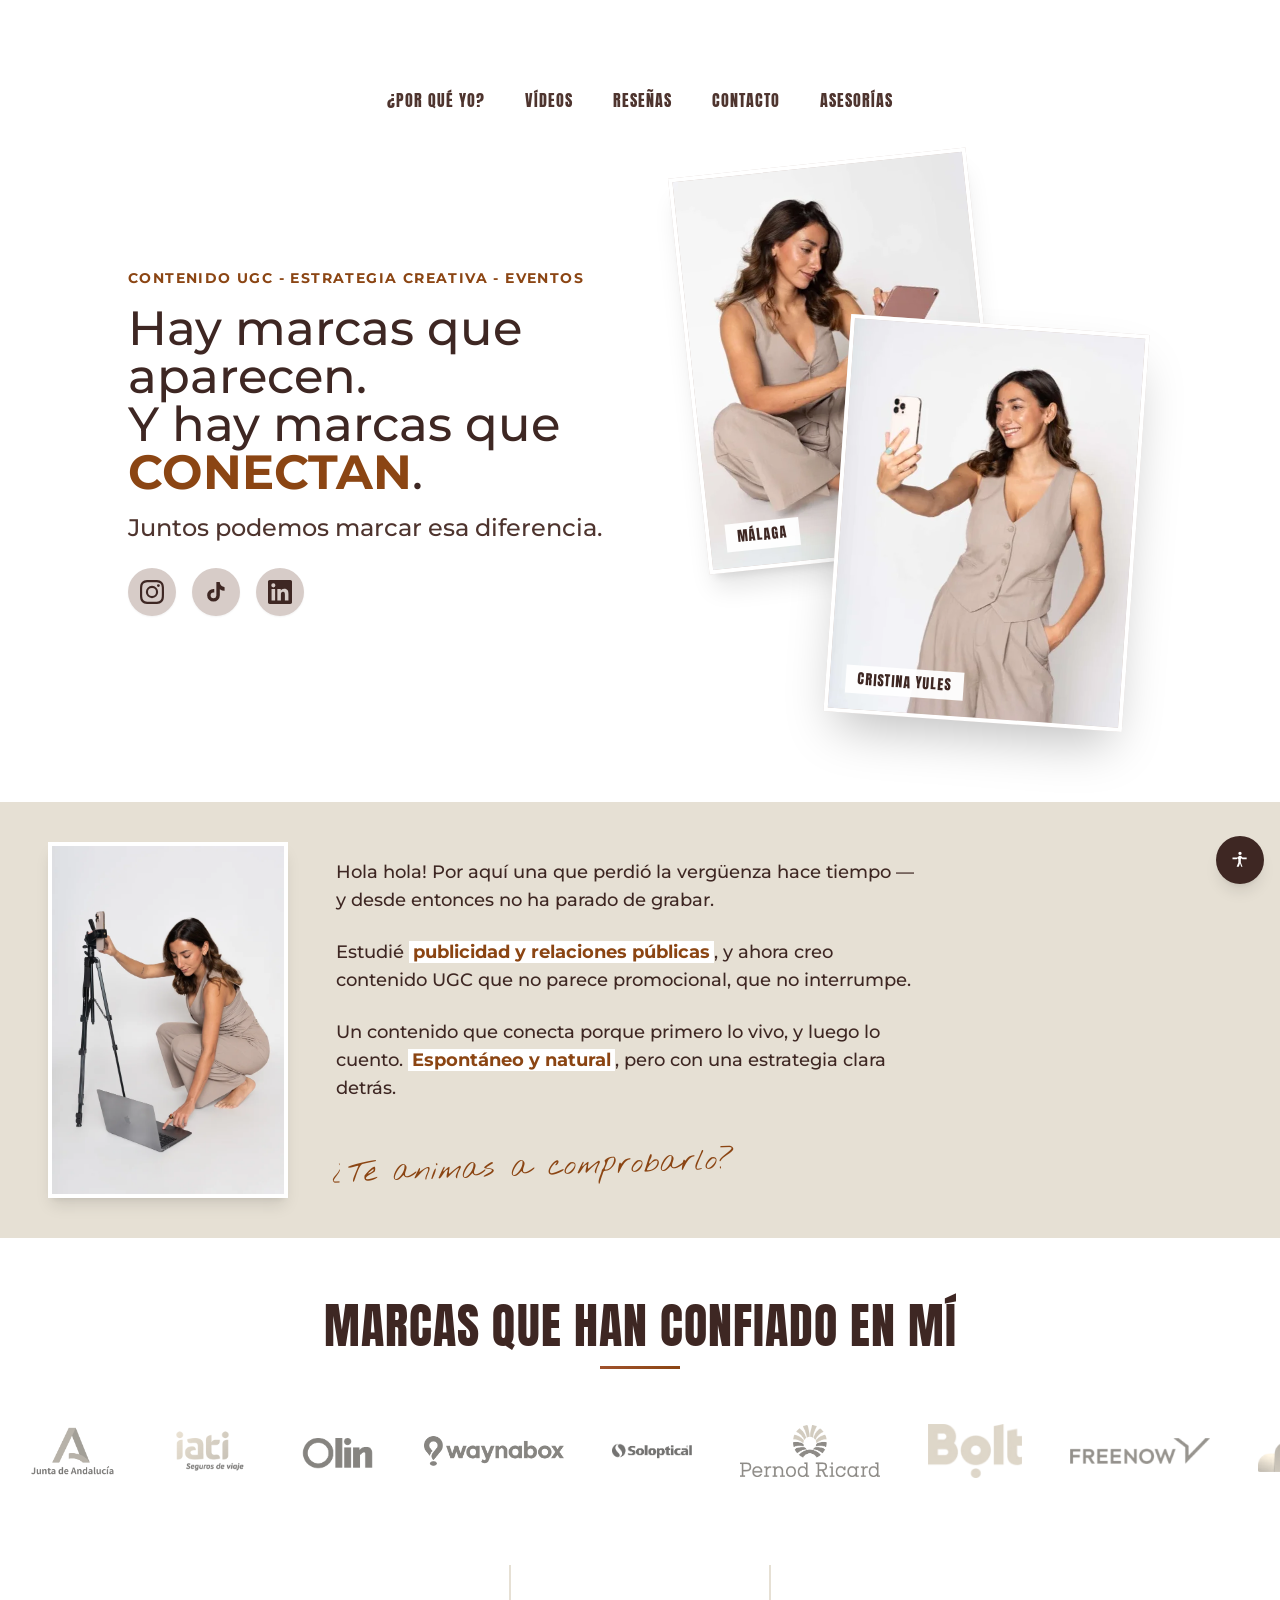
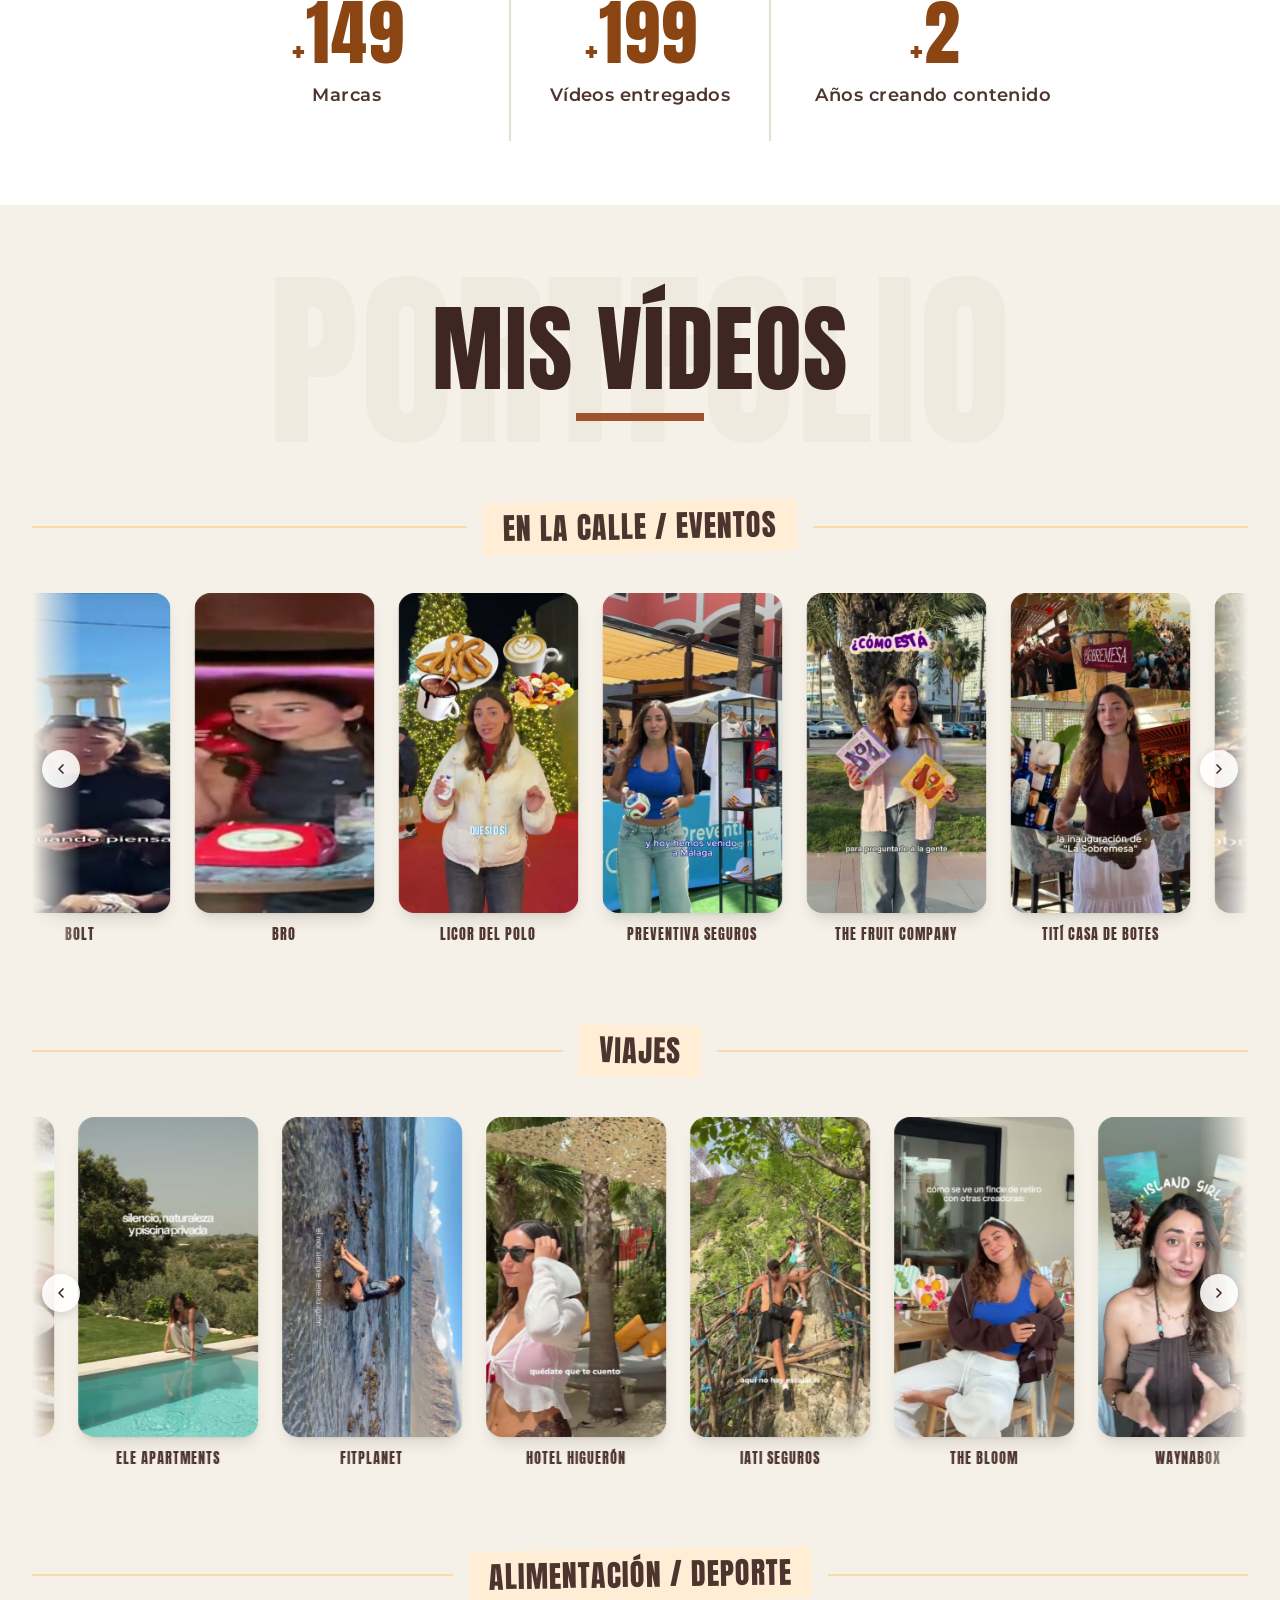
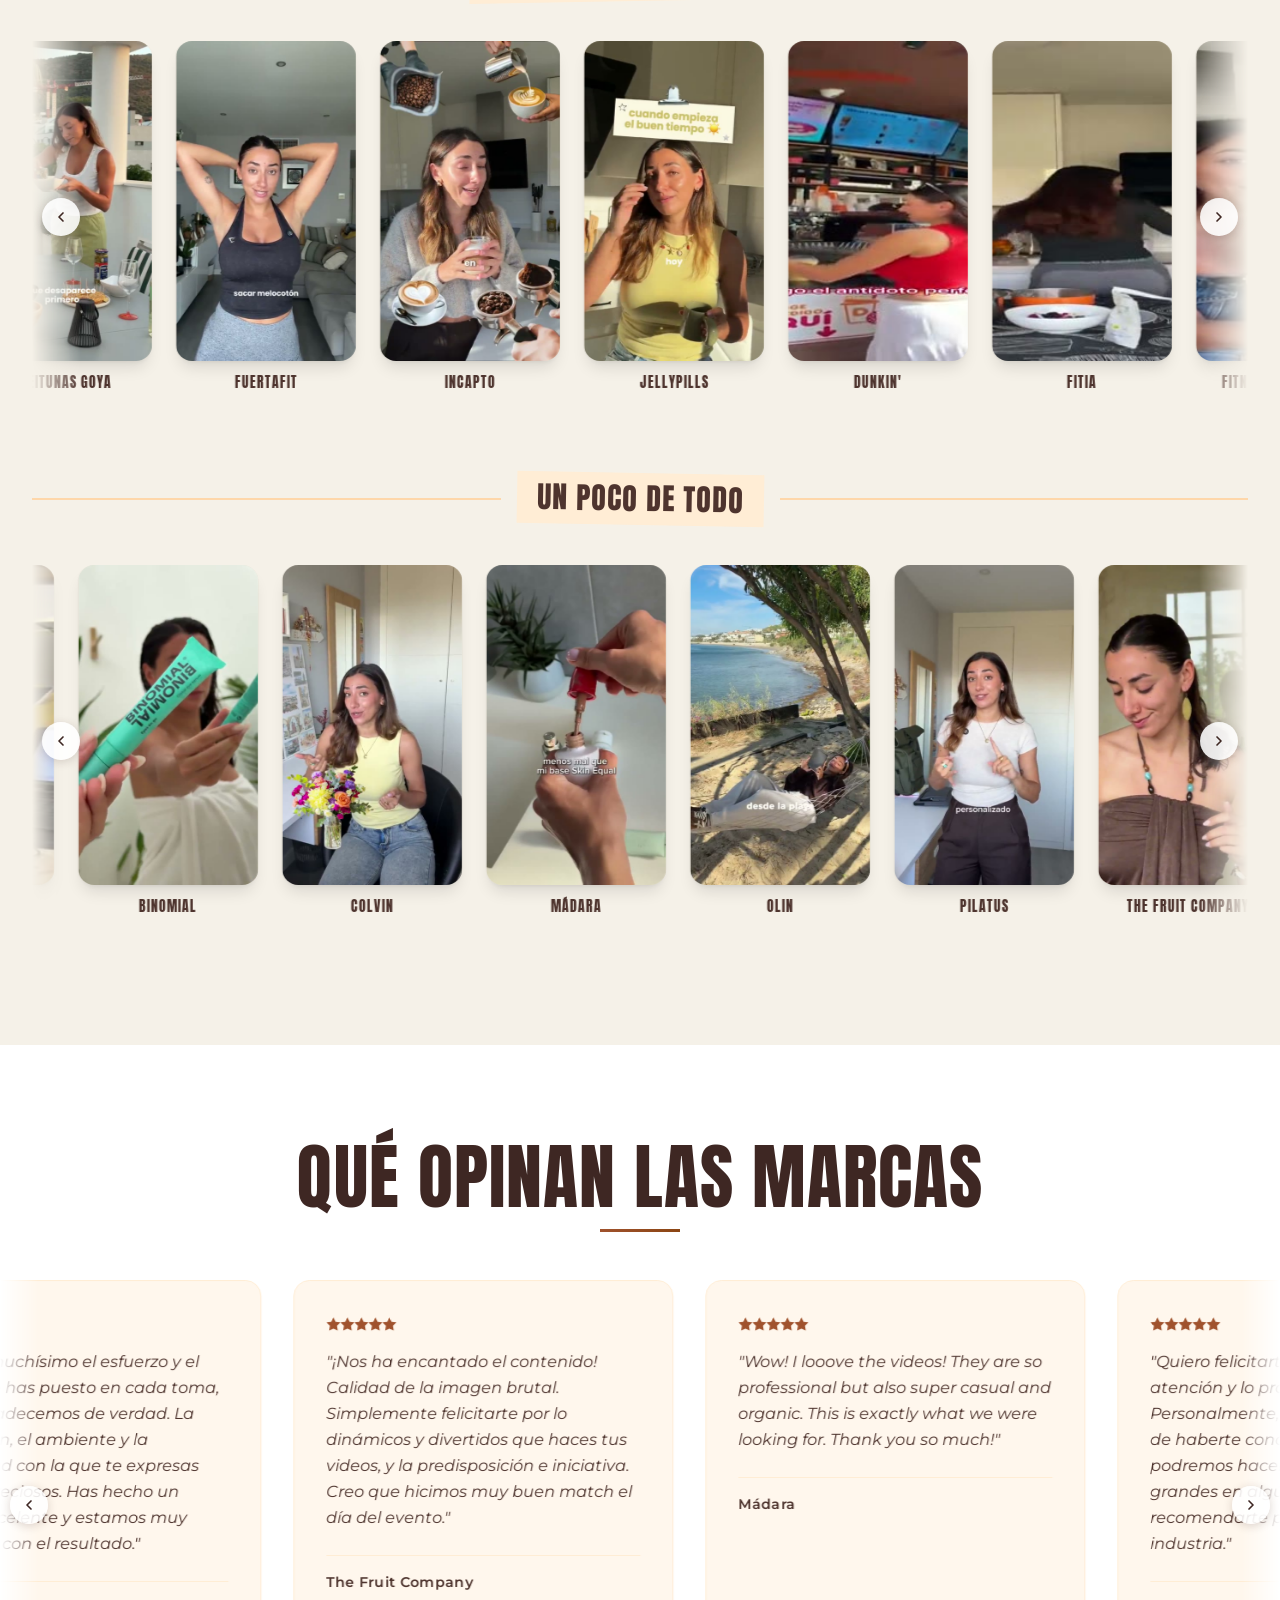
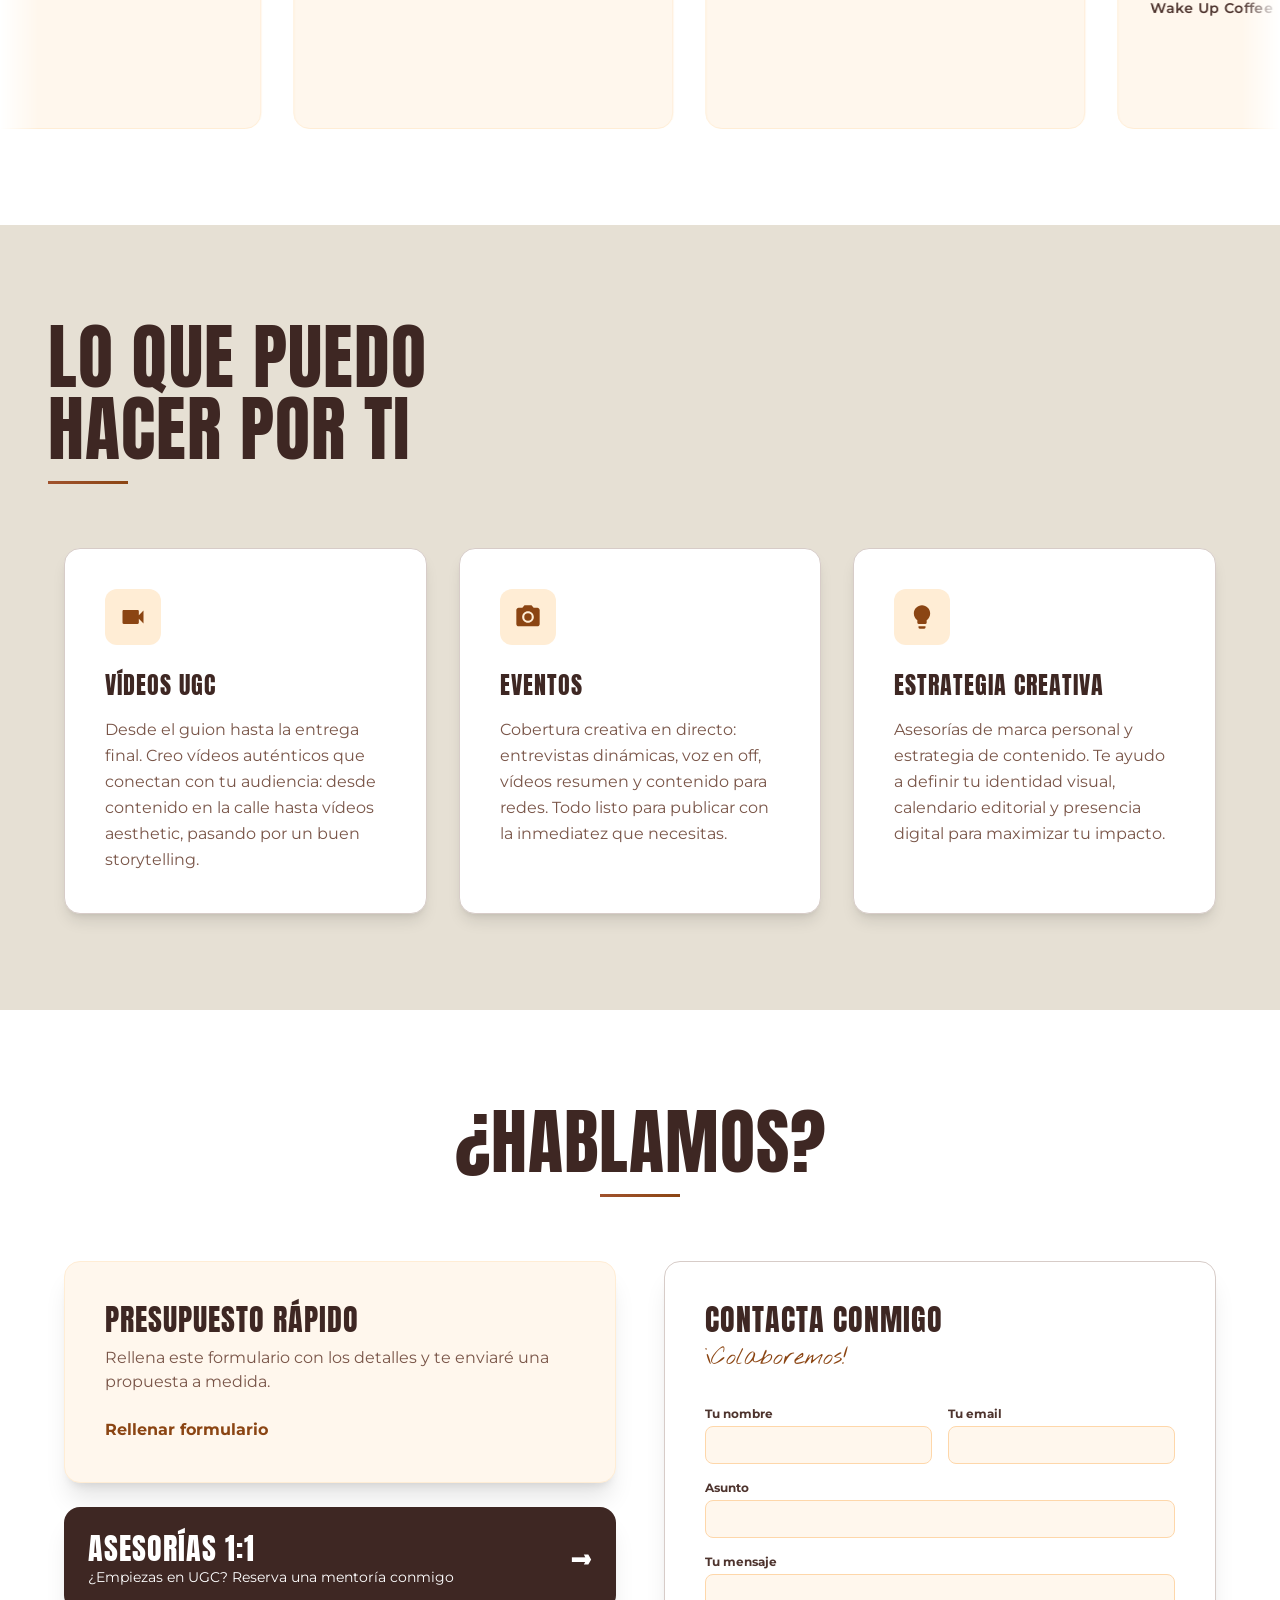
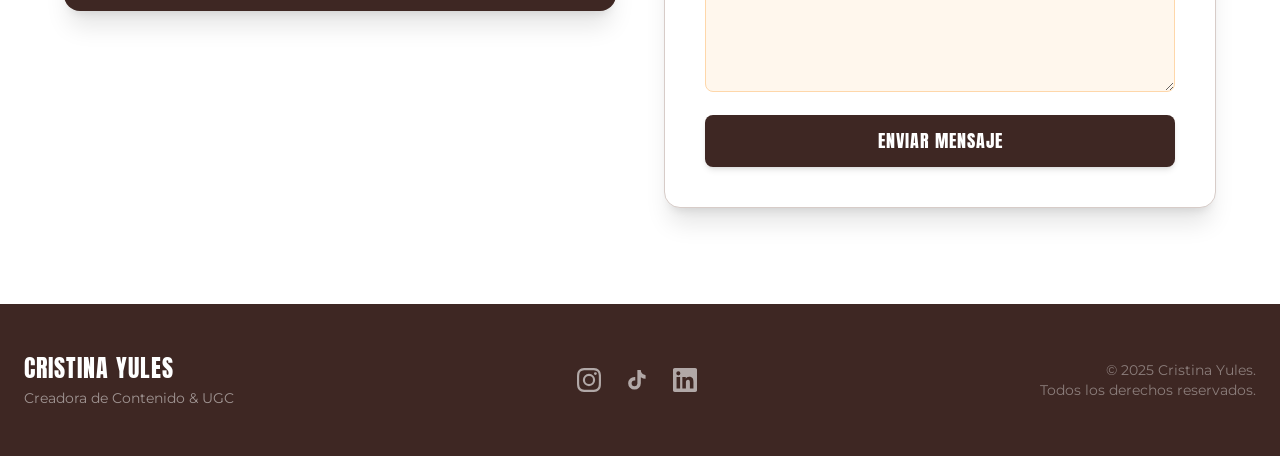
==== commit a637f852: "Añadir página de asesorías en /asesorias La antigua CITAS ASESORIA pasa a asesorias/ sin Firebase ni" ====
--- a/index.html
+++ b/index.html
@@ -213,6 +213,7 @@
                 <a href="#portfolio" class="py-2 hover:text-rust-600 border-b-2 border-transparent hover:border-rust-600 transition-all" data-translate="navVideos">VÍDEOS</a>
                 <a href="#reviews" class="py-2 hover:text-rust-600 border-b-2 border-transparent hover:border-rust-600 transition-all" data-translate="navReviews">RESEÑAS</a>
                 <a href="#contact" class="py-2 hover:text-rust-600 border-b-2 border-transparent hover:border-rust-600 transition-all" data-translate="navContact">CONTACTO</a>
+                <a href="/asesorias" class="py-2 hover:text-rust-600 border-b-2 border-transparent hover:border-rust-600 transition-all" data-translate="navMentoring">ASESORÍAS</a>
             </nav>
             <div class="flex flex-col md:flex-row items-center justify-between gap-8 lg:gap-16">
                 <div class="w-full md:w-1/2 flex flex-col items-center md:items-start text-center md:text-left z-10 reveal">
@@ -680,6 +681,14 @@
                             <div id="budgetError" class="hidden text-center py-3 bg-red-100 text-red-700 rounded-lg mt-4 text-sm font-bold" aria-live="polite">Error al enviar. Inténtalo de nuevo.</div>
                         </div>
                     </div>
+
+                    <a href="/asesorias" class="mt-6 flex items-center justify-between gap-3 bg-brown-900 hover:bg-rust-600 text-white p-6 rounded-2xl shadow-xl hover-lift transition-all">
+                        <span>
+                            <span class="block font-impact text-3xl tracking-wide" data-translate="mentoringTitle">ASESORÍAS 1:1</span>
+                            <span class="block text-sm" data-translate="mentoringSubtitle">¿Empiezas en UGC? Reserva una mentoría conmigo</span>
+                        </span>
+                        <span class="font-impact text-3xl" aria-hidden="true">&rarr;</span>
+                    </a>
                 </div>
 
                 <!-- RIGHT: Contact -->
@@ -872,7 +881,8 @@
         // ===== TRANSLATIONS =====
         const translations = {
             'es': {
-                'navWhy': '¿POR QUÉ YO?', 'navVideos': 'VÍDEOS', 'navReviews': 'RESEÑAS', 'navContact': 'CONTACTO',
+                'navWhy': '¿POR QUÉ YO?', 'navVideos': 'VÍDEOS', 'navReviews': 'RESEÑAS', 'navContact': 'CONTACTO', 'navMentoring': 'ASESORÍAS',
+                'mentoringTitle': 'ASESORÍAS 1:1', 'mentoringSubtitle': '¿Empiezas en UGC? Reserva una mentoría conmigo',
                 'bio1': 'Hola hola! Por aquí una que perdió la vergüenza hace tiempo — y desde entonces no ha parado de grabar.',
                 'bio2': 'Estudié <span class="font-bold bg-white px-1 text-rust-600">publicidad y relaciones públicas</span>, y ahora creo contenido UGC que no parece promocional, que no interrumpe.',
                 'bio3': 'Un contenido que conecta porque primero lo vivo, y luego lo cuento. ', 'bio3strong': 'Espontáneo y natural', 'bio3end': ', pero con una estrategia clara detrás.',
@@ -893,7 +903,8 @@
                 'settings': 'CONFIGURACIÓN', 'language': 'IDIOMA', 'accessibility': 'ACCESIBILIDAD', 'highContrast': 'Alto Contraste', 'textSize': 'Texto Grande'
             },
             'en': {
-                'navWhy': 'WHY ME?', 'navVideos': 'VIDEOS', 'navReviews': 'REVIEWS', 'navContact': 'CONTACT',
+                'navWhy': 'WHY ME?', 'navVideos': 'VIDEOS', 'navReviews': 'REVIEWS', 'navContact': 'CONTACT', 'navMentoring': 'MENTORING',
+                'mentoringTitle': '1:1 MENTORING', 'mentoringSubtitle': 'Starting out in UGC? Book a mentoring session with me',
                 'bio1': 'Hi there! I\'m one who lost her shyness a long time ago — and hasn\'t stopped filming since.',
                 'bio2': 'I studied <span class="font-bold bg-white px-1 text-rust-600">advertising & PR</span>, and now I create UGC content that doesn\'t feel promotional, that doesn\'t interrupt.',
                 'bio3': 'Content that connects because I live it first, then tell it. ', 'bio3strong': 'Spontaneous & natural', 'bio3end': ', but with a clear strategy behind it.',
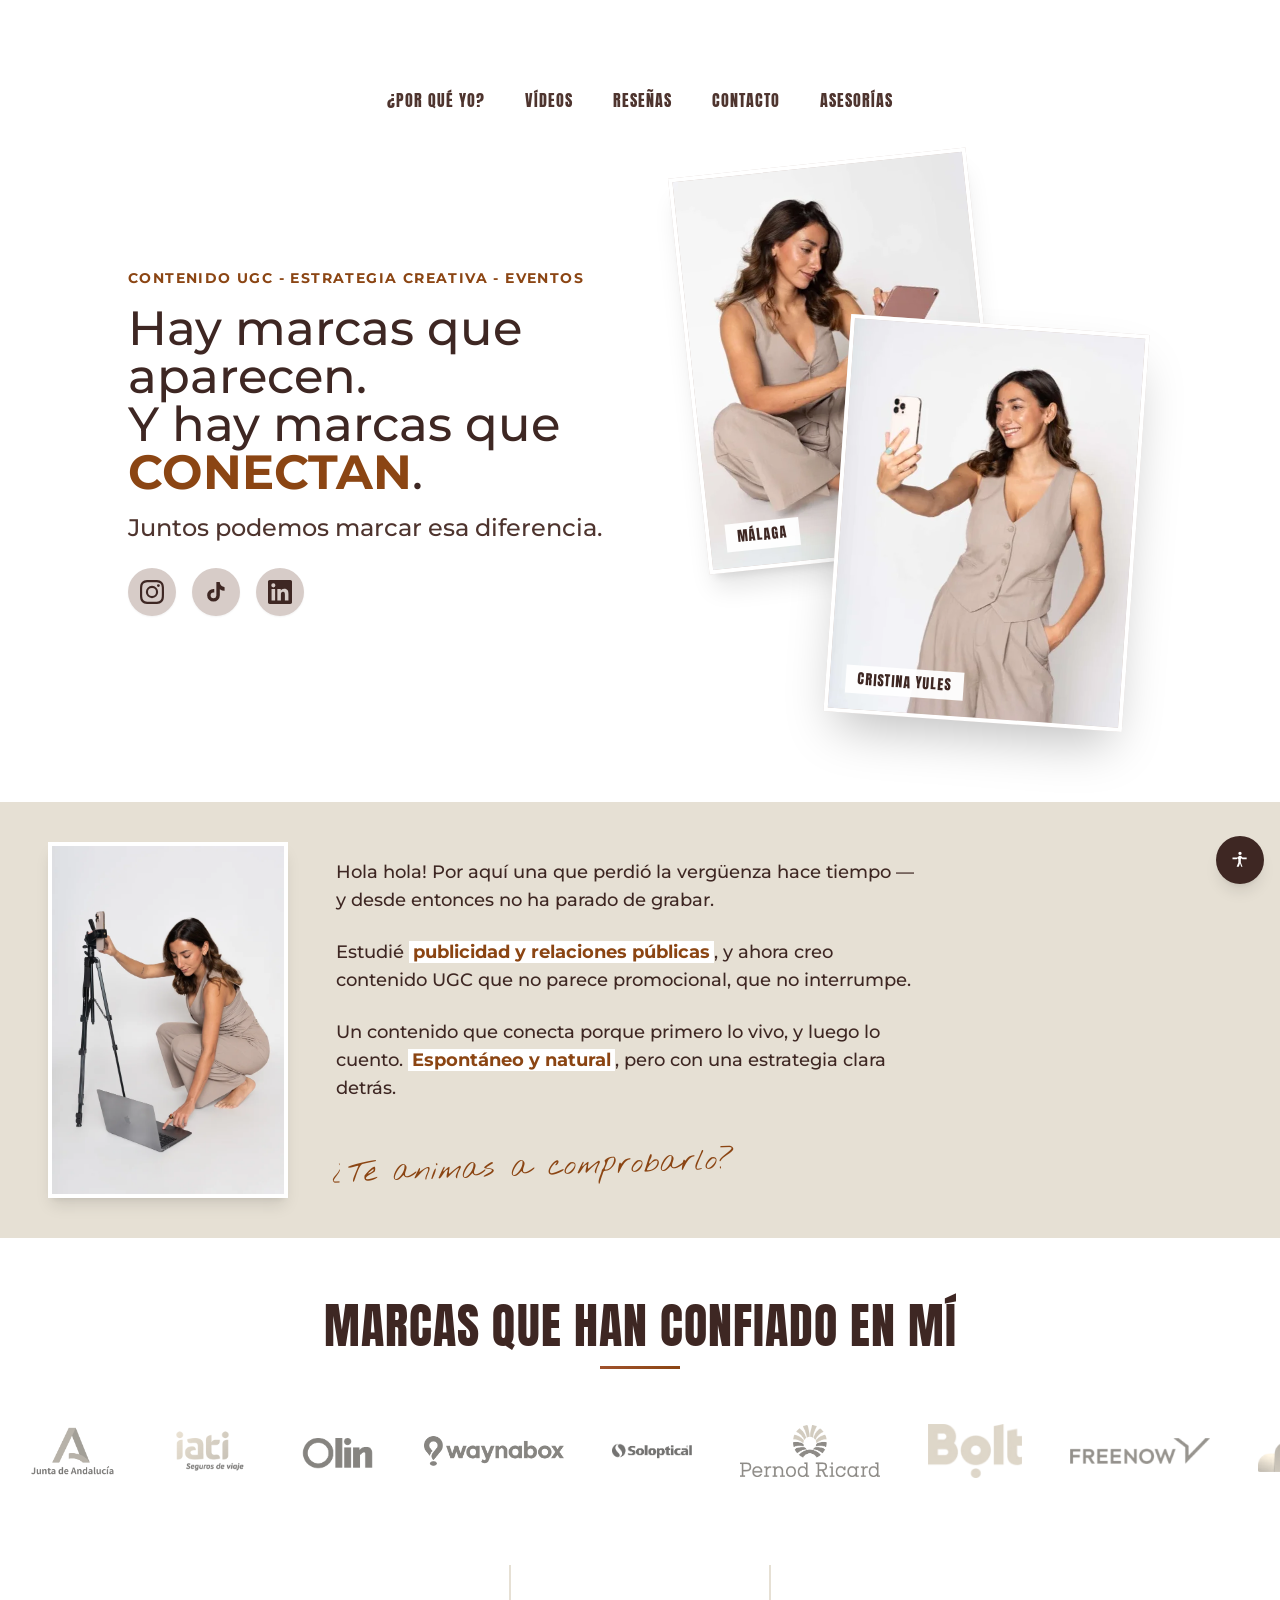
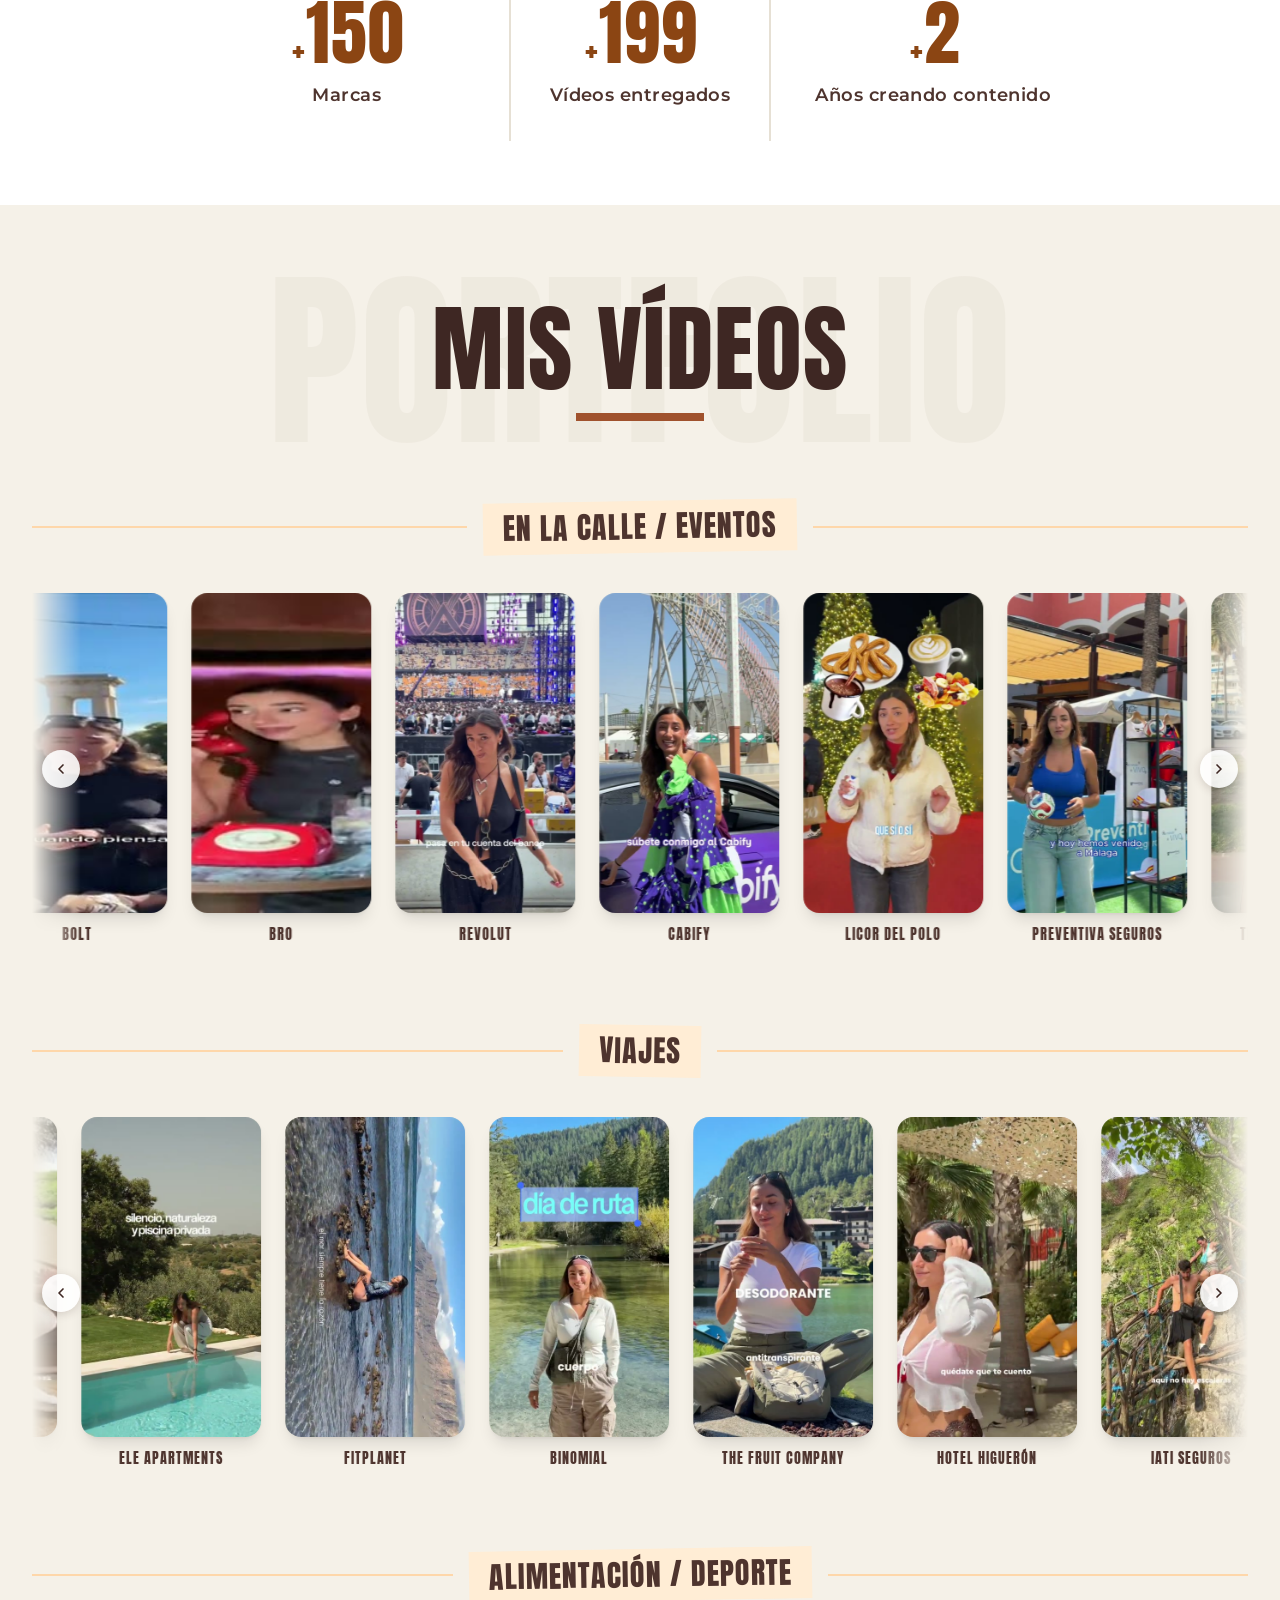
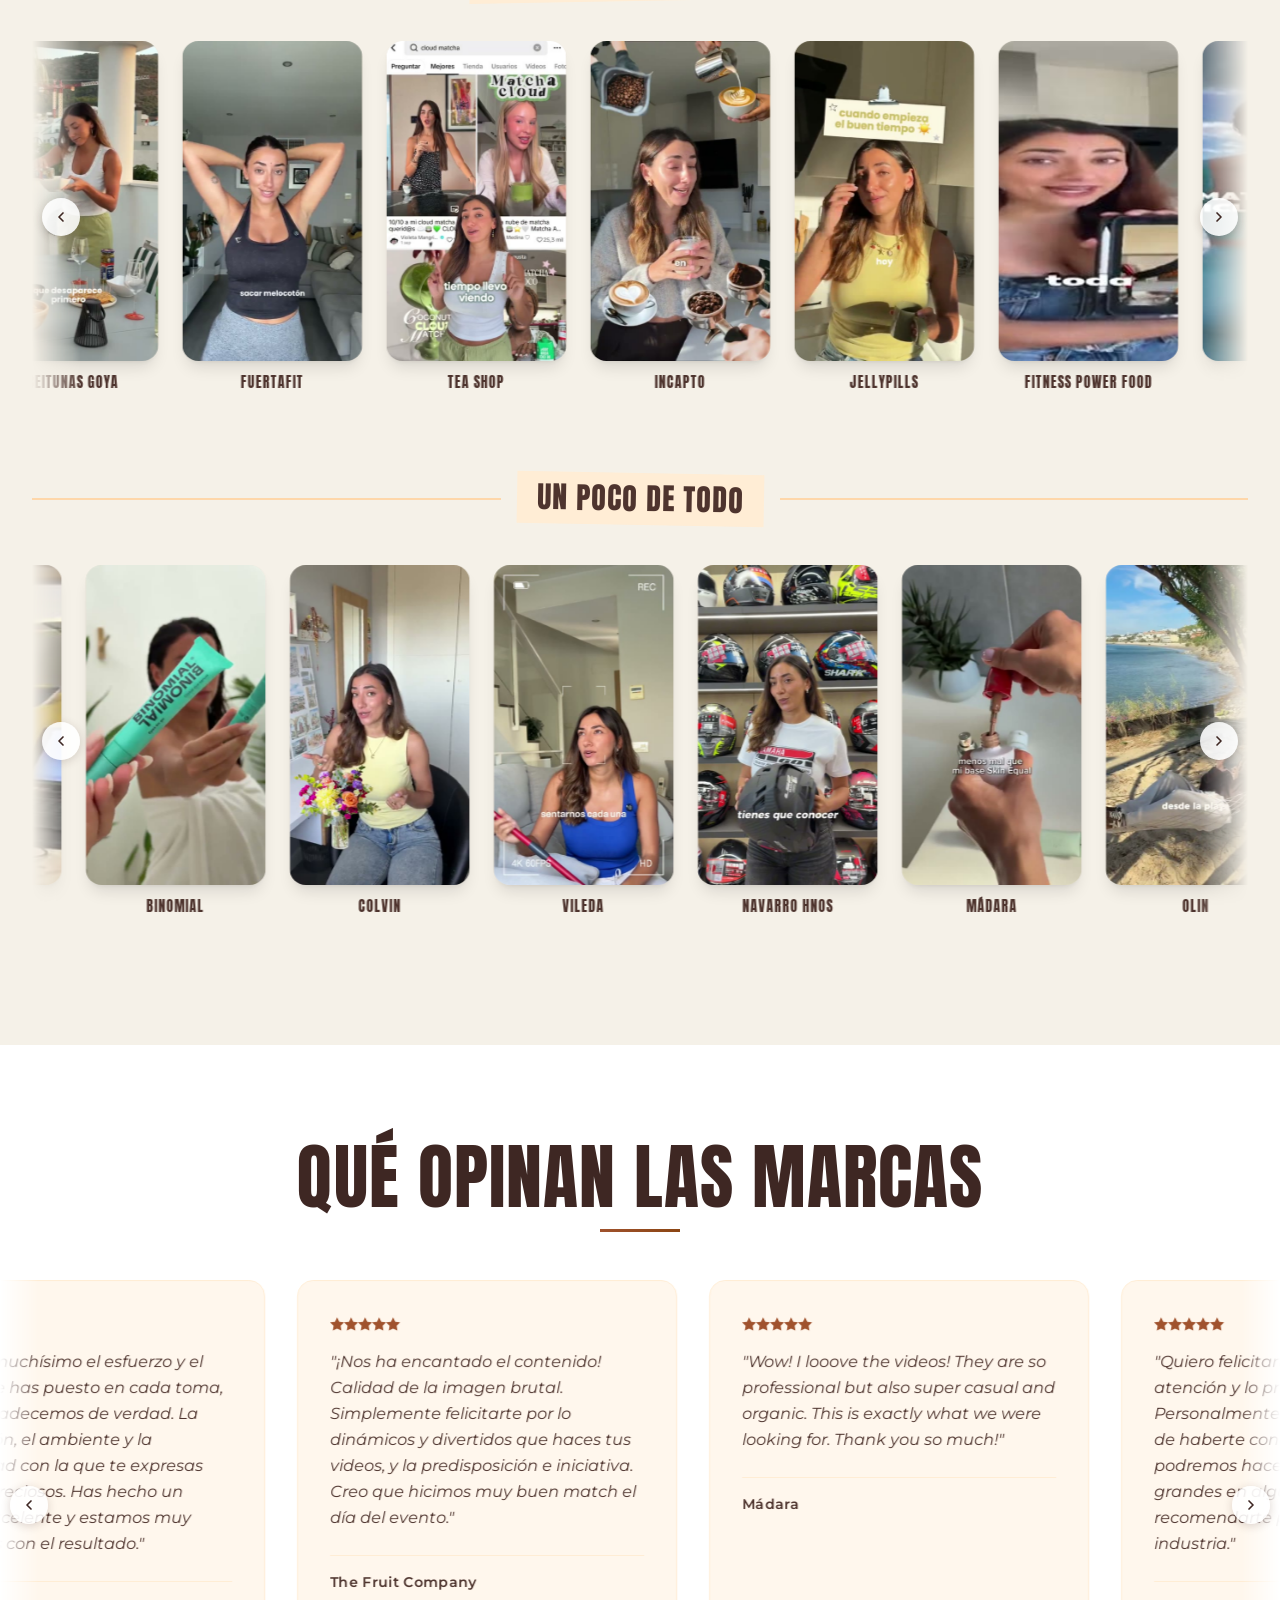
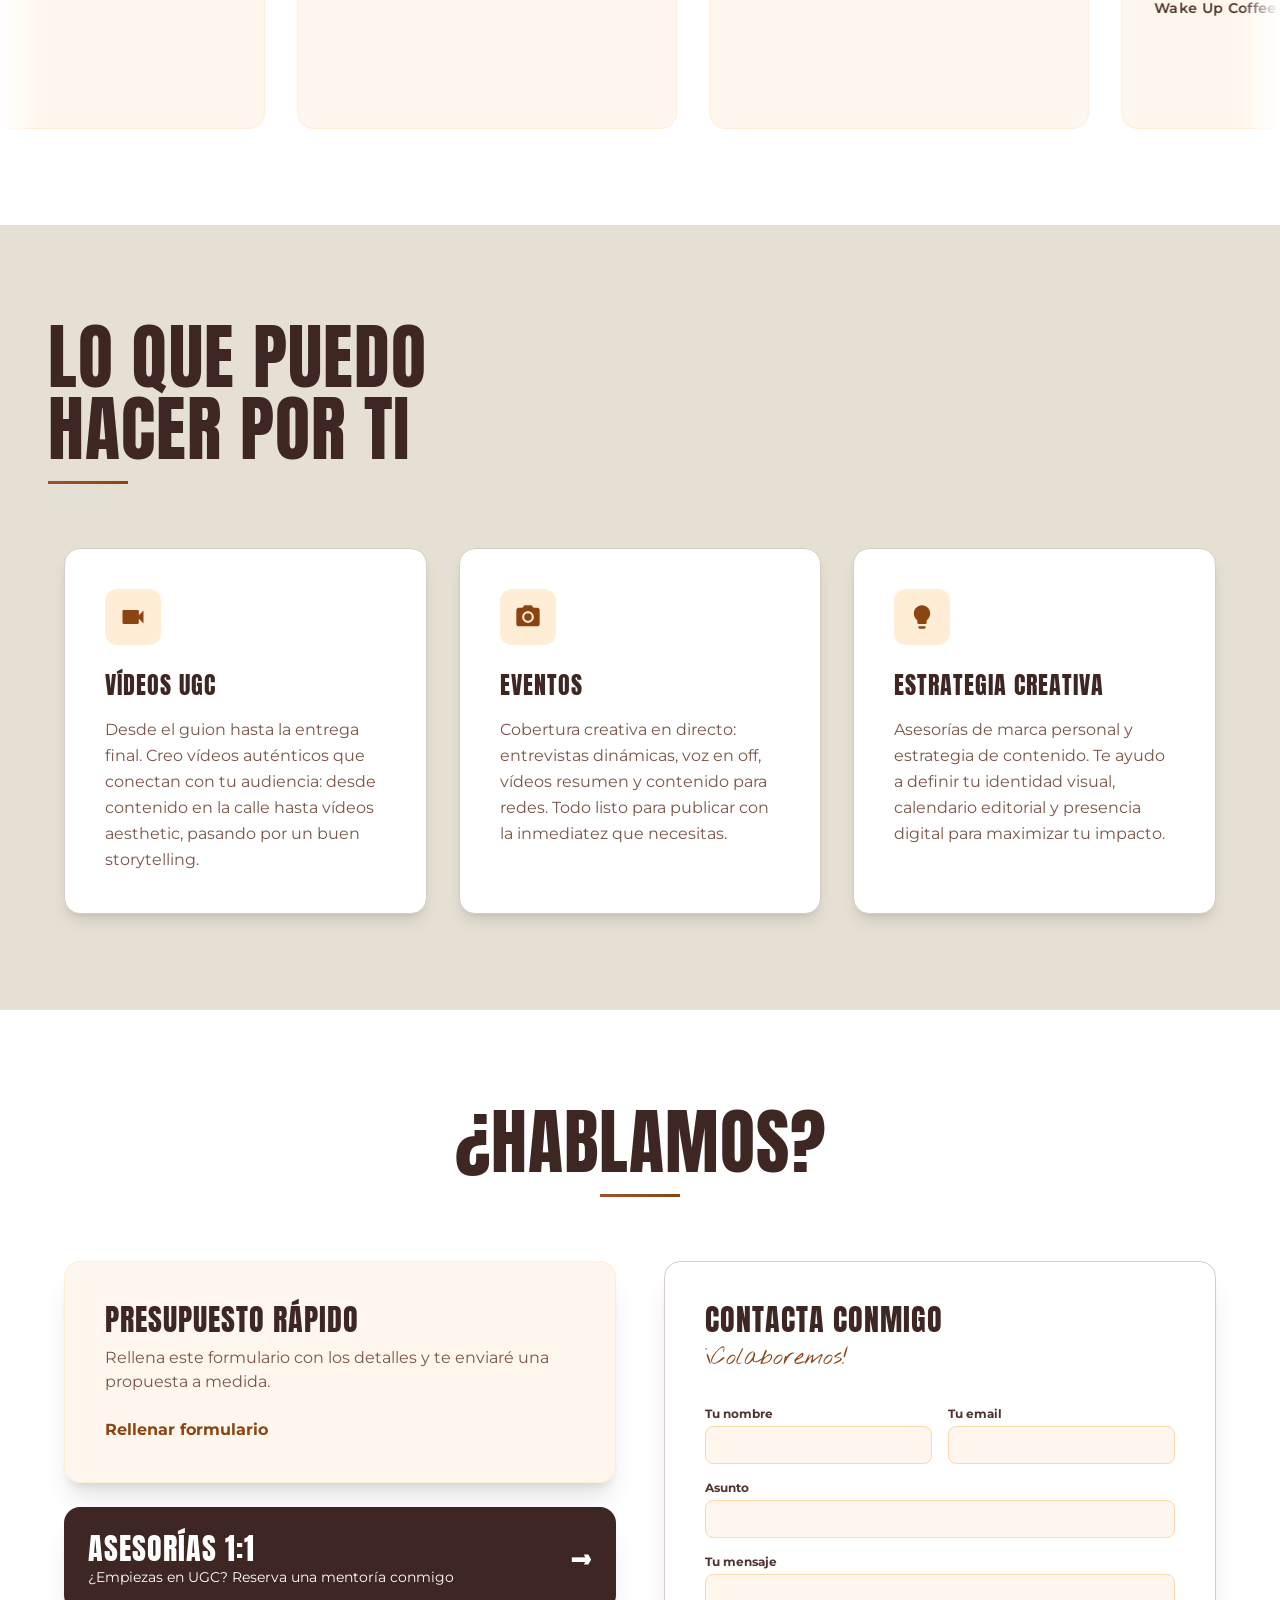
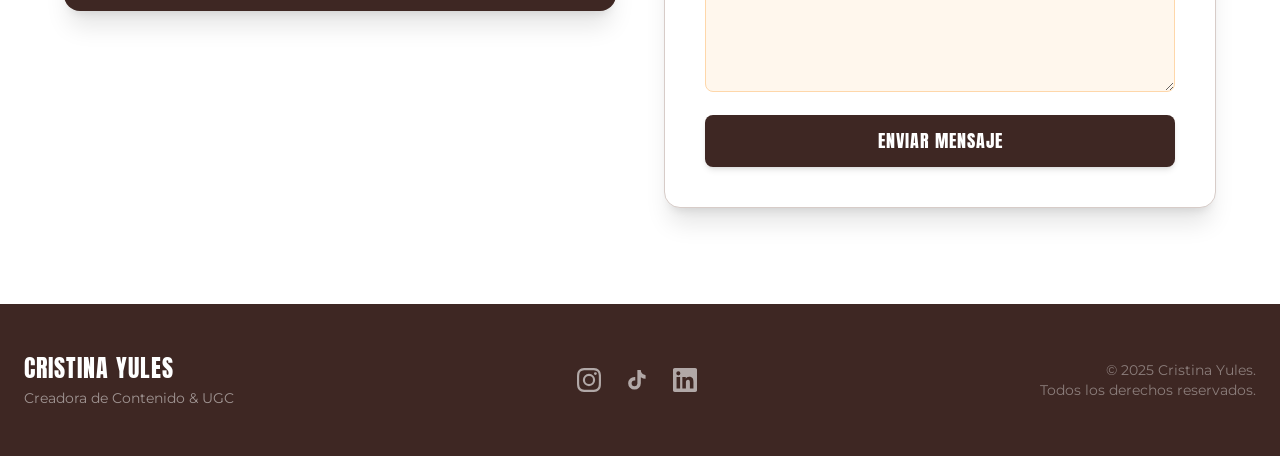
==== commit b83b3bf3: "Portfolio: 7 vídeos nuevos y 4 retirados Nuevos (en el centro de cada carrusel): Revolut y Cabify en" ====
--- a/index.html
+++ b/index.html
@@ -376,23 +376,25 @@
                     <div class="video-track video-track-left">
                         <div class="video-card" onclick="openVideoModal('full/en-la-calle-eventos/bolt.mp4','BOLT')"><div class="aspect-[9/16] bg-beige-dark rounded-2xl overflow-hidden shadow-lg relative"><video poster="/FOTOS/THUMBS/En la calle - eventos/bolt.jpg" data-src="preview/en-la-calle-eventos/bolt.mp4" muted playsinline preload="none" class="w-full h-full object-cover pointer-events-none"></video><div class="play-icon"><svg width="12" height="14" viewBox="0 0 12 14" fill="currentColor"><path d="M0 0v14l12-7z"/></svg></div></div><p class="text-center font-impact text-brown-800 mt-3 text-sm tracking-wider">BOLT</p></div>
                         <div class="video-card" onclick="openVideoModal('full/en-la-calle-eventos/bro.mp4','BRO')"><div class="aspect-[9/16] bg-beige-dark rounded-2xl overflow-hidden shadow-lg relative"><video poster="/FOTOS/THUMBS/En la calle - eventos/BRO.jpg" data-src="preview/en-la-calle-eventos/bro.mp4" muted playsinline preload="none" class="w-full h-full object-cover pointer-events-none"></video><div class="play-icon"><svg width="12" height="14" viewBox="0 0 12 14" fill="currentColor"><path d="M0 0v14l12-7z"/></svg></div></div><p class="text-center font-impact text-brown-800 mt-3 text-sm tracking-wider">BRO</p></div>
+                        <div class="video-card" onclick="openVideoModal('full/en-la-calle-eventos/revolut.mp4','REVOLUT')"><div class="aspect-[9/16] bg-beige-dark rounded-2xl overflow-hidden shadow-lg relative"><video poster="/FOTOS/THUMBS/En la calle - eventos/revolut.jpg" data-src="preview/en-la-calle-eventos/revolut.mp4" muted playsinline preload="none" class="w-full h-full object-cover pointer-events-none"></video><div class="play-icon"><svg width="12" height="14" viewBox="0 0 12 14" fill="currentColor"><path d="M0 0v14l12-7z"/></svg></div></div><p class="text-center font-impact text-brown-800 mt-3 text-sm tracking-wider">REVOLUT</p></div>
+                        <div class="video-card" onclick="openVideoModal('full/en-la-calle-eventos/cabify.mp4','CABIFY')"><div class="aspect-[9/16] bg-beige-dark rounded-2xl overflow-hidden shadow-lg relative"><video poster="/FOTOS/THUMBS/En la calle - eventos/cabify.jpg" data-src="preview/en-la-calle-eventos/cabify.mp4" muted playsinline preload="none" class="w-full h-full object-cover pointer-events-none"></video><div class="play-icon"><svg width="12" height="14" viewBox="0 0 12 14" fill="currentColor"><path d="M0 0v14l12-7z"/></svg></div></div><p class="text-center font-impact text-brown-800 mt-3 text-sm tracking-wider">CABIFY</p></div>
                         <div class="video-card" onclick="openVideoModal('full/en-la-calle-eventos/licor-del-polo.mp4','LICOR DEL POLO')"><div class="aspect-[9/16] bg-beige-dark rounded-2xl overflow-hidden shadow-lg relative"><video poster="/FOTOS/THUMBS/En la calle - eventos/Licor del polo.jpg" data-src="preview/en-la-calle-eventos/licor-del-polo.mp4" muted playsinline preload="none" class="w-full h-full object-cover pointer-events-none"></video><div class="play-icon"><svg width="12" height="14" viewBox="0 0 12 14" fill="currentColor"><path d="M0 0v14l12-7z"/></svg></div></div><p class="text-center font-impact text-brown-800 mt-3 text-sm tracking-wider">LICOR DEL POLO</p></div>
                         <div class="video-card" onclick="openVideoModal('full/en-la-calle-eventos/preventiva-seguros.mp4','PREVENTIVA SEGUROS')"><div class="aspect-[9/16] bg-beige-dark rounded-2xl overflow-hidden shadow-lg relative"><video poster="/FOTOS/THUMBS/En la calle - eventos/Preventiva Seguros.jpg" data-src="preview/en-la-calle-eventos/preventiva-seguros.mp4" muted playsinline preload="none" class="w-full h-full object-cover pointer-events-none"></video><div class="play-icon"><svg width="12" height="14" viewBox="0 0 12 14" fill="currentColor"><path d="M0 0v14l12-7z"/></svg></div></div><p class="text-center font-impact text-brown-800 mt-3 text-sm tracking-wider">PREVENTIVA SEGUROS</p></div>
                         <div class="video-card" onclick="openVideoModal('full/en-la-calle-eventos/the-fruit-company.mp4','THE FRUIT COMPANY')"><div class="aspect-[9/16] bg-beige-dark rounded-2xl overflow-hidden shadow-lg relative"><video poster="/FOTOS/THUMBS/En la calle - eventos/The Fruit Company .jpg" data-src="preview/en-la-calle-eventos/the-fruit-company.mp4" muted playsinline preload="none" class="w-full h-full object-cover pointer-events-none"></video><div class="play-icon"><svg width="12" height="14" viewBox="0 0 12 14" fill="currentColor"><path d="M0 0v14l12-7z"/></svg></div></div><p class="text-center font-impact text-brown-800 mt-3 text-sm tracking-wider">THE FRUIT COMPANY</p></div>
                         <div class="video-card" onclick="openVideoModal('full/en-la-calle-eventos/titi-casa-de-botes.mp4','TITÍ CASA DE BOTES')"><div class="aspect-[9/16] bg-beige-dark rounded-2xl overflow-hidden shadow-lg relative"><video poster="/FOTOS/THUMBS/En la calle - eventos/Tití Casa de Botes.jpg" data-src="preview/en-la-calle-eventos/titi-casa-de-botes.mp4" muted playsinline preload="none" class="w-full h-full object-cover pointer-events-none"></video><div class="play-icon"><svg width="12" height="14" viewBox="0 0 12 14" fill="currentColor"><path d="M0 0v14l12-7z"/></svg></div></div><p class="text-center font-impact text-brown-800 mt-3 text-sm tracking-wider">TITÍ CASA DE BOTES</p></div>
                         <div class="video-card" onclick="openVideoModal('full/en-la-calle-eventos/binomial.mp4','BINOMIAL')"><div class="aspect-[9/16] bg-beige-dark rounded-2xl overflow-hidden shadow-lg relative"><video poster="/FOTOS/THUMBS/En la calle - eventos/binomial.jpg" data-src="preview/en-la-calle-eventos/binomial.mp4" muted playsinline preload="none" class="w-full h-full object-cover pointer-events-none"></video><div class="play-icon"><svg width="12" height="14" viewBox="0 0 12 14" fill="currentColor"><path d="M0 0v14l12-7z"/></svg></div></div><p class="text-center font-impact text-brown-800 mt-3 text-sm tracking-wider">BINOMIAL</p></div>
                         <div class="video-card" onclick="openVideoModal('full/en-la-calle-eventos/petroni.mp4','PETRONI')"><div class="aspect-[9/16] bg-beige-dark rounded-2xl overflow-hidden shadow-lg relative"><video poster="/FOTOS/THUMBS/En la calle - eventos/petroni.jpg" data-src="preview/en-la-calle-eventos/petroni.mp4" muted playsinline preload="none" class="w-full h-full object-cover pointer-events-none"></video><div class="play-icon"><svg width="12" height="14" viewBox="0 0 12 14" fill="currentColor"><path d="M0 0v14l12-7z"/></svg></div></div><p class="text-center font-impact text-brown-800 mt-3 text-sm tracking-wider">PETRONI</p></div>
-                        <div class="video-card" onclick="openVideoModal('full/en-la-calle-eventos/thefruitcompany.mp4','THE FRUIT COMPANY')"><div class="aspect-[9/16] bg-beige-dark rounded-2xl overflow-hidden shadow-lg relative"><video poster="/FOTOS/THUMBS/En la calle - eventos/thefruitcompany.jpg" data-src="preview/en-la-calle-eventos/thefruitcompany.mp4" muted playsinline preload="none" class="w-full h-full object-cover pointer-events-none"></video><div class="play-icon"><svg width="12" height="14" viewBox="0 0 12 14" fill="currentColor"><path d="M0 0v14l12-7z"/></svg></div></div><p class="text-center font-impact text-brown-800 mt-3 text-sm tracking-wider">THE FRUIT COMPANY</p></div>
                         <!-- Duplicate set for seamless loop -->
                         <div class="video-card" onclick="openVideoModal('full/en-la-calle-eventos/bolt.mp4','BOLT')"><div class="aspect-[9/16] bg-beige-dark rounded-2xl overflow-hidden shadow-lg relative"><video poster="/FOTOS/THUMBS/En la calle - eventos/bolt.jpg" data-src="preview/en-la-calle-eventos/bolt.mp4" muted playsinline preload="none" class="w-full h-full object-cover pointer-events-none"></video><div class="play-icon"><svg width="12" height="14" viewBox="0 0 12 14" fill="currentColor"><path d="M0 0v14l12-7z"/></svg></div></div><p class="text-center font-impact text-brown-800 mt-3 text-sm tracking-wider">BOLT</p></div>
                         <div class="video-card" onclick="openVideoModal('full/en-la-calle-eventos/bro.mp4','BRO')"><div class="aspect-[9/16] bg-beige-dark rounded-2xl overflow-hidden shadow-lg relative"><video poster="/FOTOS/THUMBS/En la calle - eventos/BRO.jpg" data-src="preview/en-la-calle-eventos/bro.mp4" muted playsinline preload="none" class="w-full h-full object-cover pointer-events-none"></video><div class="play-icon"><svg width="12" height="14" viewBox="0 0 12 14" fill="currentColor"><path d="M0 0v14l12-7z"/></svg></div></div><p class="text-center font-impact text-brown-800 mt-3 text-sm tracking-wider">BRO</p></div>
+                        <div class="video-card" onclick="openVideoModal('full/en-la-calle-eventos/revolut.mp4','REVOLUT')"><div class="aspect-[9/16] bg-beige-dark rounded-2xl overflow-hidden shadow-lg relative"><video poster="/FOTOS/THUMBS/En la calle - eventos/revolut.jpg" data-src="preview/en-la-calle-eventos/revolut.mp4" muted playsinline preload="none" class="w-full h-full object-cover pointer-events-none"></video><div class="play-icon"><svg width="12" height="14" viewBox="0 0 12 14" fill="currentColor"><path d="M0 0v14l12-7z"/></svg></div></div><p class="text-center font-impact text-brown-800 mt-3 text-sm tracking-wider">REVOLUT</p></div>
+                        <div class="video-card" onclick="openVideoModal('full/en-la-calle-eventos/cabify.mp4','CABIFY')"><div class="aspect-[9/16] bg-beige-dark rounded-2xl overflow-hidden shadow-lg relative"><video poster="/FOTOS/THUMBS/En la calle - eventos/cabify.jpg" data-src="preview/en-la-calle-eventos/cabify.mp4" muted playsinline preload="none" class="w-full h-full object-cover pointer-events-none"></video><div class="play-icon"><svg width="12" height="14" viewBox="0 0 12 14" fill="currentColor"><path d="M0 0v14l12-7z"/></svg></div></div><p class="text-center font-impact text-brown-800 mt-3 text-sm tracking-wider">CABIFY</p></div>
                         <div class="video-card" onclick="openVideoModal('full/en-la-calle-eventos/licor-del-polo.mp4','LICOR DEL POLO')"><div class="aspect-[9/16] bg-beige-dark rounded-2xl overflow-hidden shadow-lg relative"><video poster="/FOTOS/THUMBS/En la calle - eventos/Licor del polo.jpg" data-src="preview/en-la-calle-eventos/licor-del-polo.mp4" muted playsinline preload="none" class="w-full h-full object-cover pointer-events-none"></video><div class="play-icon"><svg width="12" height="14" viewBox="0 0 12 14" fill="currentColor"><path d="M0 0v14l12-7z"/></svg></div></div><p class="text-center font-impact text-brown-800 mt-3 text-sm tracking-wider">LICOR DEL POLO</p></div>
                         <div class="video-card" onclick="openVideoModal('full/en-la-calle-eventos/preventiva-seguros.mp4','PREVENTIVA SEGUROS')"><div class="aspect-[9/16] bg-beige-dark rounded-2xl overflow-hidden shadow-lg relative"><video poster="/FOTOS/THUMBS/En la calle - eventos/Preventiva Seguros.jpg" data-src="preview/en-la-calle-eventos/preventiva-seguros.mp4" muted playsinline preload="none" class="w-full h-full object-cover pointer-events-none"></video><div class="play-icon"><svg width="12" height="14" viewBox="0 0 12 14" fill="currentColor"><path d="M0 0v14l12-7z"/></svg></div></div><p class="text-center font-impact text-brown-800 mt-3 text-sm tracking-wider">PREVENTIVA SEGUROS</p></div>
                         <div class="video-card" onclick="openVideoModal('full/en-la-calle-eventos/the-fruit-company.mp4','THE FRUIT COMPANY')"><div class="aspect-[9/16] bg-beige-dark rounded-2xl overflow-hidden shadow-lg relative"><video poster="/FOTOS/THUMBS/En la calle - eventos/The Fruit Company .jpg" data-src="preview/en-la-calle-eventos/the-fruit-company.mp4" muted playsinline preload="none" class="w-full h-full object-cover pointer-events-none"></video><div class="play-icon"><svg width="12" height="14" viewBox="0 0 12 14" fill="currentColor"><path d="M0 0v14l12-7z"/></svg></div></div><p class="text-center font-impact text-brown-800 mt-3 text-sm tracking-wider">THE FRUIT COMPANY</p></div>
                         <div class="video-card" onclick="openVideoModal('full/en-la-calle-eventos/titi-casa-de-botes.mp4','TITÍ CASA DE BOTES')"><div class="aspect-[9/16] bg-beige-dark rounded-2xl overflow-hidden shadow-lg relative"><video poster="/FOTOS/THUMBS/En la calle - eventos/Tití Casa de Botes.jpg" data-src="preview/en-la-calle-eventos/titi-casa-de-botes.mp4" muted playsinline preload="none" class="w-full h-full object-cover pointer-events-none"></video><div class="play-icon"><svg width="12" height="14" viewBox="0 0 12 14" fill="currentColor"><path d="M0 0v14l12-7z"/></svg></div></div><p class="text-center font-impact text-brown-800 mt-3 text-sm tracking-wider">TITÍ CASA DE BOTES</p></div>
                         <div class="video-card" onclick="openVideoModal('full/en-la-calle-eventos/binomial.mp4','BINOMIAL')"><div class="aspect-[9/16] bg-beige-dark rounded-2xl overflow-hidden shadow-lg relative"><video poster="/FOTOS/THUMBS/En la calle - eventos/binomial.jpg" data-src="preview/en-la-calle-eventos/binomial.mp4" muted playsinline preload="none" class="w-full h-full object-cover pointer-events-none"></video><div class="play-icon"><svg width="12" height="14" viewBox="0 0 12 14" fill="currentColor"><path d="M0 0v14l12-7z"/></svg></div></div><p class="text-center font-impact text-brown-800 mt-3 text-sm tracking-wider">BINOMIAL</p></div>
                         <div class="video-card" onclick="openVideoModal('full/en-la-calle-eventos/petroni.mp4','PETRONI')"><div class="aspect-[9/16] bg-beige-dark rounded-2xl overflow-hidden shadow-lg relative"><video poster="/FOTOS/THUMBS/En la calle - eventos/petroni.jpg" data-src="preview/en-la-calle-eventos/petroni.mp4" muted playsinline preload="none" class="w-full h-full object-cover pointer-events-none"></video><div class="play-icon"><svg width="12" height="14" viewBox="0 0 12 14" fill="currentColor"><path d="M0 0v14l12-7z"/></svg></div></div><p class="text-center font-impact text-brown-800 mt-3 text-sm tracking-wider">PETRONI</p></div>
-                        <div class="video-card" onclick="openVideoModal('full/en-la-calle-eventos/thefruitcompany.mp4','THE FRUIT COMPANY')"><div class="aspect-[9/16] bg-beige-dark rounded-2xl overflow-hidden shadow-lg relative"><video poster="/FOTOS/THUMBS/En la calle - eventos/thefruitcompany.jpg" data-src="preview/en-la-calle-eventos/thefruitcompany.mp4" muted playsinline preload="none" class="w-full h-full object-cover pointer-events-none"></video><div class="play-icon"><svg width="12" height="14" viewBox="0 0 12 14" fill="currentColor"><path d="M0 0v14l12-7z"/></svg></div></div><p class="text-center font-impact text-brown-800 mt-3 text-sm tracking-wider">THE FRUIT COMPANY</p></div>
                     </div>
                 </div>
                 </div>
@@ -412,24 +414,26 @@
                     <div class="video-track video-track-right">
                         <div class="video-card" onclick="openVideoModal('full/viajes/ele-apartments.mp4','ELE APARTMENTS')"><div class="aspect-[9/16] bg-beige-dark rounded-2xl overflow-hidden shadow-lg relative"><video poster="/FOTOS/THUMBS/Viajes /Ele Apartments .jpg" data-src="preview/viajes/ele-apartments.mp4" muted playsinline preload="none" class="w-full h-full object-cover pointer-events-none"></video><div class="play-icon"><svg width="12" height="14" viewBox="0 0 12 14" fill="currentColor"><path d="M0 0v14l12-7z"/></svg></div></div><p class="text-center font-impact text-brown-800 mt-3 text-sm tracking-wider">ELE APARTMENTS</p></div>
                         <div class="video-card" onclick="openVideoModal('full/viajes/fitplanet.mp4','FITPLANET')"><div class="aspect-[9/16] bg-beige-dark rounded-2xl overflow-hidden shadow-lg relative"><video poster="/FOTOS/THUMBS/Viajes /Fitplanet.jpg" data-src="preview/viajes/fitplanet.mp4" muted playsinline preload="none" class="w-full h-full object-cover pointer-events-none"></video><div class="play-icon"><svg width="12" height="14" viewBox="0 0 12 14" fill="currentColor"><path d="M0 0v14l12-7z"/></svg></div></div><p class="text-center font-impact text-brown-800 mt-3 text-sm tracking-wider">FITPLANET</p></div>
+                        <div class="video-card" onclick="openVideoModal('full/viajes/binomial.mp4','BINOMIAL')"><div class="aspect-[9/16] bg-beige-dark rounded-2xl overflow-hidden shadow-lg relative"><video poster="/FOTOS/THUMBS/Viajes /binomial.jpg" data-src="preview/viajes/binomial.mp4" muted playsinline preload="none" class="w-full h-full object-cover pointer-events-none"></video><div class="play-icon"><svg width="12" height="14" viewBox="0 0 12 14" fill="currentColor"><path d="M0 0v14l12-7z"/></svg></div></div><p class="text-center font-impact text-brown-800 mt-3 text-sm tracking-wider">BINOMIAL</p></div>
+                        <div class="video-card" onclick="openVideoModal('full/viajes/the-fruit-company.mp4','THE FRUIT COMPANY')"><div class="aspect-[9/16] bg-beige-dark rounded-2xl overflow-hidden shadow-lg relative"><video poster="/FOTOS/THUMBS/Viajes /the-fruit-company.jpg" data-src="preview/viajes/the-fruit-company.mp4" muted playsinline preload="none" class="w-full h-full object-cover pointer-events-none"></video><div class="play-icon"><svg width="12" height="14" viewBox="0 0 12 14" fill="currentColor"><path d="M0 0v14l12-7z"/></svg></div></div><p class="text-center font-impact text-brown-800 mt-3 text-sm tracking-wider">THE FRUIT COMPANY</p></div>
                         <div class="video-card" onclick="openVideoModal('full/viajes/hotel-higueron.mp4','HOTEL HIGUERÓN')"><div class="aspect-[9/16] bg-beige-dark rounded-2xl overflow-hidden shadow-lg relative"><video poster="/FOTOS/THUMBS/Viajes /Hotel Higuerón.jpg" data-src="preview/viajes/hotel-higueron.mp4" muted playsinline preload="none" class="w-full h-full object-cover pointer-events-none"></video><div class="play-icon"><svg width="12" height="14" viewBox="0 0 12 14" fill="currentColor"><path d="M0 0v14l12-7z"/></svg></div></div><p class="text-center font-impact text-brown-800 mt-3 text-sm tracking-wider">HOTEL HIGUERÓN</p></div>
                         <div class="video-card" onclick="openVideoModal('full/viajes/iati-seguros.mp4','IATI SEGUROS')"><div class="aspect-[9/16] bg-beige-dark rounded-2xl overflow-hidden shadow-lg relative"><video poster="/FOTOS/THUMBS/Viajes /Iati seguros .jpg" data-src="preview/viajes/iati-seguros.mp4" muted playsinline preload="none" class="w-full h-full object-cover pointer-events-none"></video><div class="play-icon"><svg width="12" height="14" viewBox="0 0 12 14" fill="currentColor"><path d="M0 0v14l12-7z"/></svg></div></div><p class="text-center font-impact text-brown-800 mt-3 text-sm tracking-wider">IATI SEGUROS</p></div>
                         <div class="video-card" onclick="openVideoModal('full/viajes/the-bloom.mp4','THE BLOOM')"><div class="aspect-[9/16] bg-beige-dark rounded-2xl overflow-hidden shadow-lg relative"><video poster="/FOTOS/THUMBS/Viajes /The Bloom.jpg" data-src="preview/viajes/the-bloom.mp4" muted playsinline preload="none" class="w-full h-full object-cover pointer-events-none"></video><div class="play-icon"><svg width="12" height="14" viewBox="0 0 12 14" fill="currentColor"><path d="M0 0v14l12-7z"/></svg></div></div><p class="text-center font-impact text-brown-800 mt-3 text-sm tracking-wider">THE BLOOM</p></div>
                         <div class="video-card" onclick="openVideoModal('full/viajes/waynabox.mp4','WAYNABOX')"><div class="aspect-[9/16] bg-beige-dark rounded-2xl overflow-hidden shadow-lg relative"><video poster="/FOTOS/THUMBS/Viajes /Waynabox .jpg" data-src="preview/viajes/waynabox.mp4" muted playsinline preload="none" class="w-full h-full object-cover pointer-events-none"></video><div class="play-icon"><svg width="12" height="14" viewBox="0 0 12 14" fill="currentColor"><path d="M0 0v14l12-7z"/></svg></div></div><p class="text-center font-impact text-brown-800 mt-3 text-sm tracking-wider">WAYNABOX</p></div>
                         <div class="video-card" onclick="openVideoModal('full/viajes/civitatis1.mp4','CIVITATIS')"><div class="aspect-[9/16] bg-beige-dark rounded-2xl overflow-hidden shadow-lg relative"><video poster="/FOTOS/THUMBS/Viajes /civitatis1.jpg" data-src="preview/viajes/civitatis1.mp4" muted playsinline preload="none" class="w-full h-full object-cover pointer-events-none"></video><div class="play-icon"><svg width="12" height="14" viewBox="0 0 12 14" fill="currentColor"><path d="M0 0v14l12-7z"/></svg></div></div><p class="text-center font-impact text-brown-800 mt-3 text-sm tracking-wider">CIVITATIS</p></div>
                         <div class="video-card" onclick="openVideoModal('full/viajes/civitatis2.mp4','CIVITATIS')"><div class="aspect-[9/16] bg-beige-dark rounded-2xl overflow-hidden shadow-lg relative"><video poster="/FOTOS/THUMBS/Viajes /civitatis2.jpg" data-src="preview/viajes/civitatis2.mp4" muted playsinline preload="none" class="w-full h-full object-cover pointer-events-none"></video><div class="play-icon"><svg width="12" height="14" viewBox="0 0 12 14" fill="currentColor"><path d="M0 0v14l12-7z"/></svg></div></div><p class="text-center font-impact text-brown-800 mt-3 text-sm tracking-wider">CIVITATIS</p></div>
-                        <div class="video-card" onclick="openVideoModal('full/viajes/ef.mp4','EF EDUCATION')"><div class="aspect-[9/16] bg-beige-dark rounded-2xl overflow-hidden shadow-lg relative"><video poster="/FOTOS/THUMBS/Viajes /ef.jpg" data-src="preview/viajes/ef.mp4" muted playsinline preload="none" class="w-full h-full object-cover pointer-events-none"></video><div class="play-icon"><svg width="12" height="14" viewBox="0 0 12 14" fill="currentColor"><path d="M0 0v14l12-7z"/></svg></div></div><p class="text-center font-impact text-brown-800 mt-3 text-sm tracking-wider">EF EDUCATION</p></div>
                         <div class="video-card" onclick="openVideoModal('full/viajes/kampaoh-2.mp4','KAMPAOH')"><div class="aspect-[9/16] bg-beige-dark rounded-2xl overflow-hidden shadow-lg relative"><video poster="/FOTOS/THUMBS/Viajes /kampaoh-2.jpg" data-src="preview/viajes/kampaoh-2.mp4" muted playsinline preload="none" class="w-full h-full object-cover pointer-events-none"></video><div class="play-icon"><svg width="12" height="14" viewBox="0 0 12 14" fill="currentColor"><path d="M0 0v14l12-7z"/></svg></div></div><p class="text-center font-impact text-brown-800 mt-3 text-sm tracking-wider">KAMPAOH</p></div>
                         <!-- Duplicate set for seamless loop -->
                         <div class="video-card" onclick="openVideoModal('full/viajes/ele-apartments.mp4','ELE APARTMENTS')"><div class="aspect-[9/16] bg-beige-dark rounded-2xl overflow-hidden shadow-lg relative"><video poster="/FOTOS/THUMBS/Viajes /Ele Apartments .jpg" data-src="preview/viajes/ele-apartments.mp4" muted playsinline preload="none" class="w-full h-full object-cover pointer-events-none"></video><div class="play-icon"><svg width="12" height="14" viewBox="0 0 12 14" fill="currentColor"><path d="M0 0v14l12-7z"/></svg></div></div><p class="text-center font-impact text-brown-800 mt-3 text-sm tracking-wider">ELE APARTMENTS</p></div>
                         <div class="video-card" onclick="openVideoModal('full/viajes/fitplanet.mp4','FITPLANET')"><div class="aspect-[9/16] bg-beige-dark rounded-2xl overflow-hidden shadow-lg relative"><video poster="/FOTOS/THUMBS/Viajes /Fitplanet.jpg" data-src="preview/viajes/fitplanet.mp4" muted playsinline preload="none" class="w-full h-full object-cover pointer-events-none"></video><div class="play-icon"><svg width="12" height="14" viewBox="0 0 12 14" fill="currentColor"><path d="M0 0v14l12-7z"/></svg></div></div><p class="text-center font-impact text-brown-800 mt-3 text-sm tracking-wider">FITPLANET</p></div>
+                        <div class="video-card" onclick="openVideoModal('full/viajes/binomial.mp4','BINOMIAL')"><div class="aspect-[9/16] bg-beige-dark rounded-2xl overflow-hidden shadow-lg relative"><video poster="/FOTOS/THUMBS/Viajes /binomial.jpg" data-src="preview/viajes/binomial.mp4" muted playsinline preload="none" class="w-full h-full object-cover pointer-events-none"></video><div class="play-icon"><svg width="12" height="14" viewBox="0 0 12 14" fill="currentColor"><path d="M0 0v14l12-7z"/></svg></div></div><p class="text-center font-impact text-brown-800 mt-3 text-sm tracking-wider">BINOMIAL</p></div>
+                        <div class="video-card" onclick="openVideoModal('full/viajes/the-fruit-company.mp4','THE FRUIT COMPANY')"><div class="aspect-[9/16] bg-beige-dark rounded-2xl overflow-hidden shadow-lg relative"><video poster="/FOTOS/THUMBS/Viajes /the-fruit-company.jpg" data-src="preview/viajes/the-fruit-company.mp4" muted playsinline preload="none" class="w-full h-full object-cover pointer-events-none"></video><div class="play-icon"><svg width="12" height="14" viewBox="0 0 12 14" fill="currentColor"><path d="M0 0v14l12-7z"/></svg></div></div><p class="text-center font-impact text-brown-800 mt-3 text-sm tracking-wider">THE FRUIT COMPANY</p></div>
                         <div class="video-card" onclick="openVideoModal('full/viajes/hotel-higueron.mp4','HOTEL HIGUERÓN')"><div class="aspect-[9/16] bg-beige-dark rounded-2xl overflow-hidden shadow-lg relative"><video poster="/FOTOS/THUMBS/Viajes /Hotel Higuerón.jpg" data-src="preview/viajes/hotel-higueron.mp4" muted playsinline preload="none" class="w-full h-full object-cover pointer-events-none"></video><div class="play-icon"><svg width="12" height="14" viewBox="0 0 12 14" fill="currentColor"><path d="M0 0v14l12-7z"/></svg></div></div><p class="text-center font-impact text-brown-800 mt-3 text-sm tracking-wider">HOTEL HIGUERÓN</p></div>
                         <div class="video-card" onclick="openVideoModal('full/viajes/iati-seguros.mp4','IATI SEGUROS')"><div class="aspect-[9/16] bg-beige-dark rounded-2xl overflow-hidden shadow-lg relative"><video poster="/FOTOS/THUMBS/Viajes /Iati seguros .jpg" data-src="preview/viajes/iati-seguros.mp4" muted playsinline preload="none" class="w-full h-full object-cover pointer-events-none"></video><div class="play-icon"><svg width="12" height="14" viewBox="0 0 12 14" fill="currentColor"><path d="M0 0v14l12-7z"/></svg></div></div><p class="text-center font-impact text-brown-800 mt-3 text-sm tracking-wider">IATI SEGUROS</p></div>
                         <div class="video-card" onclick="openVideoModal('full/viajes/the-bloom.mp4','THE BLOOM')"><div class="aspect-[9/16] bg-beige-dark rounded-2xl overflow-hidden shadow-lg relative"><video poster="/FOTOS/THUMBS/Viajes /The Bloom.jpg" data-src="preview/viajes/the-bloom.mp4" muted playsinline preload="none" class="w-full h-full object-cover pointer-events-none"></video><div class="play-icon"><svg width="12" height="14" viewBox="0 0 12 14" fill="currentColor"><path d="M0 0v14l12-7z"/></svg></div></div><p class="text-center font-impact text-brown-800 mt-3 text-sm tracking-wider">THE BLOOM</p></div>
                         <div class="video-card" onclick="openVideoModal('full/viajes/waynabox.mp4','WAYNABOX')"><div class="aspect-[9/16] bg-beige-dark rounded-2xl overflow-hidden shadow-lg relative"><video poster="/FOTOS/THUMBS/Viajes /Waynabox .jpg" data-src="preview/viajes/waynabox.mp4" muted playsinline preload="none" class="w-full h-full object-cover pointer-events-none"></video><div class="play-icon"><svg width="12" height="14" viewBox="0 0 12 14" fill="currentColor"><path d="M0 0v14l12-7z"/></svg></div></div><p class="text-center font-impact text-brown-800 mt-3 text-sm tracking-wider">WAYNABOX</p></div>
                         <div class="video-card" onclick="openVideoModal('full/viajes/civitatis1.mp4','CIVITATIS')"><div class="aspect-[9/16] bg-beige-dark rounded-2xl overflow-hidden shadow-lg relative"><video poster="/FOTOS/THUMBS/Viajes /civitatis1.jpg" data-src="preview/viajes/civitatis1.mp4" muted playsinline preload="none" class="w-full h-full object-cover pointer-events-none"></video><div class="play-icon"><svg width="12" height="14" viewBox="0 0 12 14" fill="currentColor"><path d="M0 0v14l12-7z"/></svg></div></div><p class="text-center font-impact text-brown-800 mt-3 text-sm tracking-wider">CIVITATIS</p></div>
                         <div class="video-card" onclick="openVideoModal('full/viajes/civitatis2.mp4','CIVITATIS')"><div class="aspect-[9/16] bg-beige-dark rounded-2xl overflow-hidden shadow-lg relative"><video poster="/FOTOS/THUMBS/Viajes /civitatis2.jpg" data-src="preview/viajes/civitatis2.mp4" muted playsinline preload="none" class="w-full h-full object-cover pointer-events-none"></video><div class="play-icon"><svg width="12" height="14" viewBox="0 0 12 14" fill="currentColor"><path d="M0 0v14l12-7z"/></svg></div></div><p class="text-center font-impact text-brown-800 mt-3 text-sm tracking-wider">CIVITATIS</p></div>
-                        <div class="video-card" onclick="openVideoModal('full/viajes/ef.mp4','EF EDUCATION')"><div class="aspect-[9/16] bg-beige-dark rounded-2xl overflow-hidden shadow-lg relative"><video poster="/FOTOS/THUMBS/Viajes /ef.jpg" data-src="preview/viajes/ef.mp4" muted playsinline preload="none" class="w-full h-full object-cover pointer-events-none"></video><div class="play-icon"><svg width="12" height="14" viewBox="0 0 12 14" fill="currentColor"><path d="M0 0v14l12-7z"/></svg></div></div><p class="text-center font-impact text-brown-800 mt-3 text-sm tracking-wider">EF EDUCATION</p></div>
                         <div class="video-card" onclick="openVideoModal('full/viajes/kampaoh-2.mp4','KAMPAOH')"><div class="aspect-[9/16] bg-beige-dark rounded-2xl overflow-hidden shadow-lg relative"><video poster="/FOTOS/THUMBS/Viajes /kampaoh-2.jpg" data-src="preview/viajes/kampaoh-2.mp4" muted playsinline preload="none" class="w-full h-full object-cover pointer-events-none"></video><div class="play-icon"><svg width="12" height="14" viewBox="0 0 12 14" fill="currentColor"><path d="M0 0v14l12-7z"/></svg></div></div><p class="text-center font-impact text-brown-800 mt-3 text-sm tracking-wider">KAMPAOH</p></div>
                     </div>
                 </div>
@@ -450,10 +454,9 @@
                     <div class="video-track video-track-left">
                         <div class="video-card" onclick="openVideoModal('full/alimentacion-deporte/aceitunas-goya.mp4','ACEITUNAS GOYA')"><div class="aspect-[9/16] bg-beige-dark rounded-2xl overflow-hidden shadow-lg relative"><video poster="/FOTOS/THUMBS/Alimentación - deporte/Aceitunas Goya.jpg" data-src="preview/alimentacion-deporte/aceitunas-goya.mp4" muted playsinline preload="none" class="w-full h-full object-cover pointer-events-none"></video><div class="play-icon"><svg width="12" height="14" viewBox="0 0 12 14" fill="currentColor"><path d="M0 0v14l12-7z"/></svg></div></div><p class="text-center font-impact text-brown-800 mt-3 text-sm tracking-wider">ACEITUNAS GOYA</p></div>
                         <div class="video-card" onclick="openVideoModal('full/alimentacion-deporte/fuertafit.mp4','FUERTAFIT')"><div class="aspect-[9/16] bg-beige-dark rounded-2xl overflow-hidden shadow-lg relative"><video poster="/FOTOS/THUMBS/Alimentación - deporte/Fuertafit .jpg" data-src="preview/alimentacion-deporte/fuertafit.mp4" muted playsinline preload="none" class="w-full h-full object-cover pointer-events-none"></video><div class="play-icon"><svg width="12" height="14" viewBox="0 0 12 14" fill="currentColor"><path d="M0 0v14l12-7z"/></svg></div></div><p class="text-center font-impact text-brown-800 mt-3 text-sm tracking-wider">FUERTAFIT</p></div>
+                        <div class="video-card" onclick="openVideoModal('full/alimentacion-deporte/tea-shop.mp4','TEA SHOP')"><div class="aspect-[9/16] bg-beige-dark rounded-2xl overflow-hidden shadow-lg relative"><video poster="/FOTOS/THUMBS/Alimentación - deporte/tea-shop.jpg" data-src="preview/alimentacion-deporte/tea-shop.mp4" muted playsinline preload="none" class="w-full h-full object-cover pointer-events-none"></video><div class="play-icon"><svg width="12" height="14" viewBox="0 0 12 14" fill="currentColor"><path d="M0 0v14l12-7z"/></svg></div></div><p class="text-center font-impact text-brown-800 mt-3 text-sm tracking-wider">TEA SHOP</p></div>
                         <div class="video-card" onclick="openVideoModal('full/alimentacion-deporte/incapto.mp4','INCAPTO')"><div class="aspect-[9/16] bg-beige-dark rounded-2xl overflow-hidden shadow-lg relative"><video poster="/FOTOS/THUMBS/Alimentación - deporte/Incapto.jpg" data-src="preview/alimentacion-deporte/incapto.mp4" muted playsinline preload="none" class="w-full h-full object-cover pointer-events-none"></video><div class="play-icon"><svg width="12" height="14" viewBox="0 0 12 14" fill="currentColor"><path d="M0 0v14l12-7z"/></svg></div></div><p class="text-center font-impact text-brown-800 mt-3 text-sm tracking-wider">INCAPTO</p></div>
                         <div class="video-card" onclick="openVideoModal('full/alimentacion-deporte/jellypills.mp4','JELLYPILLS')"><div class="aspect-[9/16] bg-beige-dark rounded-2xl overflow-hidden shadow-lg relative"><video poster="/FOTOS/THUMBS/Alimentación - deporte/Jellypills.jpg" data-src="preview/alimentacion-deporte/jellypills.mp4" muted playsinline preload="none" class="w-full h-full object-cover pointer-events-none"></video><div class="play-icon"><svg width="12" height="14" viewBox="0 0 12 14" fill="currentColor"><path d="M0 0v14l12-7z"/></svg></div></div><p class="text-center font-impact text-brown-800 mt-3 text-sm tracking-wider">JELLYPILLS</p></div>
-                        <div class="video-card" onclick="openVideoModal('full/alimentacion-deporte/dunkin.mp4','DUNKIN')"><div class="aspect-[9/16] bg-beige-dark rounded-2xl overflow-hidden shadow-lg relative"><video poster="/FOTOS/THUMBS/Alimentación - deporte/dunkin.jpg" data-src="preview/alimentacion-deporte/dunkin.mp4" muted playsinline preload="none" class="w-full h-full object-cover pointer-events-none"></video><div class="play-icon"><svg width="12" height="14" viewBox="0 0 12 14" fill="currentColor"><path d="M0 0v14l12-7z"/></svg></div></div><p class="text-center font-impact text-brown-800 mt-3 text-sm tracking-wider">DUNKIN'</p></div>
-                        <div class="video-card" onclick="openVideoModal('full/alimentacion-deporte/fitia.mp4','FITIA')"><div class="aspect-[9/16] bg-beige-dark rounded-2xl overflow-hidden shadow-lg relative"><video poster="/FOTOS/THUMBS/Alimentación - deporte/fitia.jpg" data-src="preview/alimentacion-deporte/fitia.mp4" muted playsinline preload="none" class="w-full h-full object-cover pointer-events-none"></video><div class="play-icon"><svg width="12" height="14" viewBox="0 0 12 14" fill="currentColor"><path d="M0 0v14l12-7z"/></svg></div></div><p class="text-center font-impact text-brown-800 mt-3 text-sm tracking-wider">FITIA</p></div>
                         <div class="video-card" onclick="openVideoModal('full/alimentacion-deporte/fitnesspowerfood.mp4','FITNESS POWER FOOD')"><div class="aspect-[9/16] bg-beige-dark rounded-2xl overflow-hidden shadow-lg relative"><video poster="/FOTOS/THUMBS/Alimentación - deporte/fitnesspowerfood.jpg" data-src="preview/alimentacion-deporte/fitnesspowerfood.mp4" muted playsinline preload="none" class="w-full h-full object-cover pointer-events-none"></video><div class="play-icon"><svg width="12" height="14" viewBox="0 0 12 14" fill="currentColor"><path d="M0 0v14l12-7z"/></svg></div></div><p class="text-center font-impact text-brown-800 mt-3 text-sm tracking-wider">FITNESS POWER FOOD</p></div>
                         <div class="video-card" onclick="openVideoModal('full/alimentacion-deporte/fitplanet2.mp4','FITPLANET')"><div class="aspect-[9/16] bg-beige-dark rounded-2xl overflow-hidden shadow-lg relative"><video poster="/FOTOS/THUMBS/Alimentación - deporte/fitplanet2.jpg" data-src="preview/alimentacion-deporte/fitplanet2.mp4" muted playsinline preload="none" class="w-full h-full object-cover pointer-events-none"></video><div class="play-icon"><svg width="12" height="14" viewBox="0 0 12 14" fill="currentColor"><path d="M0 0v14l12-7z"/></svg></div></div><p class="text-center font-impact text-brown-800 mt-3 text-sm tracking-wider">FITPLANET</p></div>
                         <div class="video-card" onclick="openVideoModal('full/alimentacion-deporte/junglesocks.mp4','JUNGLE SOCKS')"><div class="aspect-[9/16] bg-beige-dark rounded-2xl overflow-hidden shadow-lg relative"><video poster="/FOTOS/THUMBS/Alimentación - deporte/junglesocks.jpg" data-src="preview/alimentacion-deporte/junglesocks.mp4" muted playsinline preload="none" class="w-full h-full object-cover pointer-events-none"></video><div class="play-icon"><svg width="12" height="14" viewBox="0 0 12 14" fill="currentColor"><path d="M0 0v14l12-7z"/></svg></div></div><p class="text-center font-impact text-brown-800 mt-3 text-sm tracking-wider">JUNGLE SOCKS</p></div>
@@ -464,10 +467,9 @@
                         <!-- Duplicate set for seamless loop -->
                         <div class="video-card" onclick="openVideoModal('full/alimentacion-deporte/aceitunas-goya.mp4','ACEITUNAS GOYA')"><div class="aspect-[9/16] bg-beige-dark rounded-2xl overflow-hidden shadow-lg relative"><video poster="/FOTOS/THUMBS/Alimentación - deporte/Aceitunas Goya.jpg" data-src="preview/alimentacion-deporte/aceitunas-goya.mp4" muted playsinline preload="none" class="w-full h-full object-cover pointer-events-none"></video><div class="play-icon"><svg width="12" height="14" viewBox="0 0 12 14" fill="currentColor"><path d="M0 0v14l12-7z"/></svg></div></div><p class="text-center font-impact text-brown-800 mt-3 text-sm tracking-wider">ACEITUNAS GOYA</p></div>
                         <div class="video-card" onclick="openVideoModal('full/alimentacion-deporte/fuertafit.mp4','FUERTAFIT')"><div class="aspect-[9/16] bg-beige-dark rounded-2xl overflow-hidden shadow-lg relative"><video poster="/FOTOS/THUMBS/Alimentación - deporte/Fuertafit .jpg" data-src="preview/alimentacion-deporte/fuertafit.mp4" muted playsinline preload="none" class="w-full h-full object-cover pointer-events-none"></video><div class="play-icon"><svg width="12" height="14" viewBox="0 0 12 14" fill="currentColor"><path d="M0 0v14l12-7z"/></svg></div></div><p class="text-center font-impact text-brown-800 mt-3 text-sm tracking-wider">FUERTAFIT</p></div>
+                        <div class="video-card" onclick="openVideoModal('full/alimentacion-deporte/tea-shop.mp4','TEA SHOP')"><div class="aspect-[9/16] bg-beige-dark rounded-2xl overflow-hidden shadow-lg relative"><video poster="/FOTOS/THUMBS/Alimentación - deporte/tea-shop.jpg" data-src="preview/alimentacion-deporte/tea-shop.mp4" muted playsinline preload="none" class="w-full h-full object-cover pointer-events-none"></video><div class="play-icon"><svg width="12" height="14" viewBox="0 0 12 14" fill="currentColor"><path d="M0 0v14l12-7z"/></svg></div></div><p class="text-center font-impact text-brown-800 mt-3 text-sm tracking-wider">TEA SHOP</p></div>
                         <div class="video-card" onclick="openVideoModal('full/alimentacion-deporte/incapto.mp4','INCAPTO')"><div class="aspect-[9/16] bg-beige-dark rounded-2xl overflow-hidden shadow-lg relative"><video poster="/FOTOS/THUMBS/Alimentación - deporte/Incapto.jpg" data-src="preview/alimentacion-deporte/incapto.mp4" muted playsinline preload="none" class="w-full h-full object-cover pointer-events-none"></video><div class="play-icon"><svg width="12" height="14" viewBox="0 0 12 14" fill="currentColor"><path d="M0 0v14l12-7z"/></svg></div></div><p class="text-center font-impact text-brown-800 mt-3 text-sm tracking-wider">INCAPTO</p></div>
                         <div class="video-card" onclick="openVideoModal('full/alimentacion-deporte/jellypills.mp4','JELLYPILLS')"><div class="aspect-[9/16] bg-beige-dark rounded-2xl overflow-hidden shadow-lg relative"><video poster="/FOTOS/THUMBS/Alimentación - deporte/Jellypills.jpg" data-src="preview/alimentacion-deporte/jellypills.mp4" muted playsinline preload="none" class="w-full h-full object-cover pointer-events-none"></video><div class="play-icon"><svg width="12" height="14" viewBox="0 0 12 14" fill="currentColor"><path d="M0 0v14l12-7z"/></svg></div></div><p class="text-center font-impact text-brown-800 mt-3 text-sm tracking-wider">JELLYPILLS</p></div>
-                        <div class="video-card" onclick="openVideoModal('full/alimentacion-deporte/dunkin.mp4','DUNKIN')"><div class="aspect-[9/16] bg-beige-dark rounded-2xl overflow-hidden shadow-lg relative"><video poster="/FOTOS/THUMBS/Alimentación - deporte/dunkin.jpg" data-src="preview/alimentacion-deporte/dunkin.mp4" muted playsinline preload="none" class="w-full h-full object-cover pointer-events-none"></video><div class="play-icon"><svg width="12" height="14" viewBox="0 0 12 14" fill="currentColor"><path d="M0 0v14l12-7z"/></svg></div></div><p class="text-center font-impact text-brown-800 mt-3 text-sm tracking-wider">DUNKIN'</p></div>
-                        <div class="video-card" onclick="openVideoModal('full/alimentacion-deporte/fitia.mp4','FITIA')"><div class="aspect-[9/16] bg-beige-dark rounded-2xl overflow-hidden shadow-lg relative"><video poster="/FOTOS/THUMBS/Alimentación - deporte/fitia.jpg" data-src="preview/alimentacion-deporte/fitia.mp4" muted playsinline preload="none" class="w-full h-full object-cover pointer-events-none"></video><div class="play-icon"><svg width="12" height="14" viewBox="0 0 12 14" fill="currentColor"><path d="M0 0v14l12-7z"/></svg></div></div><p class="text-center font-impact text-brown-800 mt-3 text-sm tracking-wider">FITIA</p></div>
                         <div class="video-card" onclick="openVideoModal('full/alimentacion-deporte/fitnesspowerfood.mp4','FITNESS POWER FOOD')"><div class="aspect-[9/16] bg-beige-dark rounded-2xl overflow-hidden shadow-lg relative"><video poster="/FOTOS/THUMBS/Alimentación - deporte/fitnesspowerfood.jpg" data-src="preview/alimentacion-deporte/fitnesspowerfood.mp4" muted playsinline preload="none" class="w-full h-full object-cover pointer-events-none"></video><div class="play-icon"><svg width="12" height="14" viewBox="0 0 12 14" fill="currentColor"><path d="M0 0v14l12-7z"/></svg></div></div><p class="text-center font-impact text-brown-800 mt-3 text-sm tracking-wider">FITNESS POWER FOOD</p></div>
                         <div class="video-card" onclick="openVideoModal('full/alimentacion-deporte/fitplanet2.mp4','FITPLANET')"><div class="aspect-[9/16] bg-beige-dark rounded-2xl overflow-hidden shadow-lg relative"><video poster="/FOTOS/THUMBS/Alimentación - deporte/fitplanet2.jpg" data-src="preview/alimentacion-deporte/fitplanet2.mp4" muted playsinline preload="none" class="w-full h-full object-cover pointer-events-none"></video><div class="play-icon"><svg width="12" height="14" viewBox="0 0 12 14" fill="currentColor"><path d="M0 0v14l12-7z"/></svg></div></div><p class="text-center font-impact text-brown-800 mt-3 text-sm tracking-wider">FITPLANET</p></div>
                         <div class="video-card" onclick="openVideoModal('full/alimentacion-deporte/junglesocks.mp4','JUNGLE SOCKS')"><div class="aspect-[9/16] bg-beige-dark rounded-2xl overflow-hidden shadow-lg relative"><video poster="/FOTOS/THUMBS/Alimentación - deporte/junglesocks.jpg" data-src="preview/alimentacion-deporte/junglesocks.mp4" muted playsinline preload="none" class="w-full h-full object-cover pointer-events-none"></video><div class="play-icon"><svg width="12" height="14" viewBox="0 0 12 14" fill="currentColor"><path d="M0 0v14l12-7z"/></svg></div></div><p class="text-center font-impact text-brown-800 mt-3 text-sm tracking-wider">JUNGLE SOCKS</p></div>
@@ -494,23 +496,27 @@
                     <div class="video-track video-track-right">
                         <div class="video-card" onclick="openVideoModal('full/un-poco-de-todo/binomial.mp4','BINOMIAL')"><div class="aspect-[9/16] bg-beige-dark rounded-2xl overflow-hidden shadow-lg relative"><video poster="/FOTOS/THUMBS/Un poco de todo/Binomial.jpg" data-src="preview/un-poco-de-todo/binomial.mp4" muted playsinline preload="none" class="w-full h-full object-cover pointer-events-none"></video><div class="play-icon"><svg width="12" height="14" viewBox="0 0 12 14" fill="currentColor"><path d="M0 0v14l12-7z"/></svg></div></div><p class="text-center font-impact text-brown-800 mt-3 text-sm tracking-wider">BINOMIAL</p></div>
                         <div class="video-card" onclick="openVideoModal('full/un-poco-de-todo/colvin.mp4','COLVIN')"><div class="aspect-[9/16] bg-beige-dark rounded-2xl overflow-hidden shadow-lg relative"><video poster="/FOTOS/THUMBS/Un poco de todo/Colvin.jpg" data-src="preview/un-poco-de-todo/colvin.mp4" muted playsinline preload="none" class="w-full h-full object-cover pointer-events-none"></video><div class="play-icon"><svg width="12" height="14" viewBox="0 0 12 14" fill="currentColor"><path d="M0 0v14l12-7z"/></svg></div></div><p class="text-center font-impact text-brown-800 mt-3 text-sm tracking-wider">COLVIN</p></div>
+                        <div class="video-card" onclick="openVideoModal('full/un-poco-de-todo/vileda.mp4','VILEDA')"><div class="aspect-[9/16] bg-beige-dark rounded-2xl overflow-hidden shadow-lg relative"><video poster="/FOTOS/THUMBS/Un poco de todo/vileda.jpg" data-src="preview/un-poco-de-todo/vileda.mp4" muted playsinline preload="none" class="w-full h-full object-cover pointer-events-none"></video><div class="play-icon"><svg width="12" height="14" viewBox="0 0 12 14" fill="currentColor"><path d="M0 0v14l12-7z"/></svg></div></div><p class="text-center font-impact text-brown-800 mt-3 text-sm tracking-wider">VILEDA</p></div>
+                        <div class="video-card" onclick="openVideoModal('full/un-poco-de-todo/navarro-hnos.mp4','NAVARRO HNOS')"><div class="aspect-[9/16] bg-beige-dark rounded-2xl overflow-hidden shadow-lg relative"><video poster="/FOTOS/THUMBS/Un poco de todo/navarro-hnos.jpg" data-src="preview/un-poco-de-todo/navarro-hnos.mp4" muted playsinline preload="none" class="w-full h-full object-cover pointer-events-none"></video><div class="play-icon"><svg width="12" height="14" viewBox="0 0 12 14" fill="currentColor"><path d="M0 0v14l12-7z"/></svg></div></div><p class="text-center font-impact text-brown-800 mt-3 text-sm tracking-wider">NAVARRO HNOS</p></div>
                         <div class="video-card" onclick="openVideoModal('full/un-poco-de-todo/madara.mp4','MÁDARA')"><div class="aspect-[9/16] bg-beige-dark rounded-2xl overflow-hidden shadow-lg relative"><video poster="/FOTOS/THUMBS/Un poco de todo/Mádara.jpg" data-src="preview/un-poco-de-todo/madara.mp4" muted playsinline preload="none" class="w-full h-full object-cover pointer-events-none"></video><div class="play-icon"><svg width="12" height="14" viewBox="0 0 12 14" fill="currentColor"><path d="M0 0v14l12-7z"/></svg></div></div><p class="text-center font-impact text-brown-800 mt-3 text-sm tracking-wider">MÁDARA</p></div>
                         <div class="video-card" onclick="openVideoModal('full/un-poco-de-todo/olin.mp4','OLIN')"><div class="aspect-[9/16] bg-beige-dark rounded-2xl overflow-hidden shadow-lg relative"><video poster="/FOTOS/THUMBS/Un poco de todo/Olin.jpg" data-src="preview/un-poco-de-todo/olin.mp4" muted playsinline preload="none" class="w-full h-full object-cover pointer-events-none"></video><div class="play-icon"><svg width="12" height="14" viewBox="0 0 12 14" fill="currentColor"><path d="M0 0v14l12-7z"/></svg></div></div><p class="text-center font-impact text-brown-800 mt-3 text-sm tracking-wider">OLIN</p></div>
                         <div class="video-card" onclick="openVideoModal('full/un-poco-de-todo/pilatus.mp4','PILATUS')"><div class="aspect-[9/16] bg-beige-dark rounded-2xl overflow-hidden shadow-lg relative"><video poster="/FOTOS/THUMBS/Un poco de todo/Pilatus.jpg" data-src="preview/un-poco-de-todo/pilatus.mp4" muted playsinline preload="none" class="w-full h-full object-cover pointer-events-none"></video><div class="play-icon"><svg width="12" height="14" viewBox="0 0 12 14" fill="currentColor"><path d="M0 0v14l12-7z"/></svg></div></div><p class="text-center font-impact text-brown-800 mt-3 text-sm tracking-wider">PILATUS</p></div>
                         <div class="video-card" onclick="openVideoModal('full/un-poco-de-todo/the-fruit-company.mp4','THE FRUIT COMPANY')"><div class="aspect-[9/16] bg-beige-dark rounded-2xl overflow-hidden shadow-lg relative"><video poster="/FOTOS/THUMBS/Un poco de todo/The Fruit Company.jpg" data-src="preview/un-poco-de-todo/the-fruit-company.mp4" muted playsinline preload="none" class="w-full h-full object-cover pointer-events-none"></video><div class="play-icon"><svg width="12" height="14" viewBox="0 0 12 14" fill="currentColor"><path d="M0 0v14l12-7z"/></svg></div></div><p class="text-center font-impact text-brown-800 mt-3 text-sm tracking-wider">THE FRUIT COMPANY</p></div>
                         <div class="video-card" onclick="openVideoModal('full/un-poco-de-todo/yaqua-games.mp4','YAQUA GAMES')"><div class="aspect-[9/16] bg-beige-dark rounded-2xl overflow-hidden shadow-lg relative"><video poster="/FOTOS/THUMBS/Un poco de todo/Yaqua games_.jpg" data-src="preview/un-poco-de-todo/yaqua-games.mp4" muted playsinline preload="none" class="w-full h-full object-cover pointer-events-none"></video><div class="play-icon"><svg width="12" height="14" viewBox="0 0 12 14" fill="currentColor"><path d="M0 0v14l12-7z"/></svg></div></div><p class="text-center font-impact text-brown-800 mt-3 text-sm tracking-wider">YAQUA GAMES</p></div>
-                        <div class="video-card" onclick="openVideoModal('full/un-poco-de-todo/crackgames2.mp4','CRACK GAMES')"><div class="aspect-[9/16] bg-beige-dark rounded-2xl overflow-hidden shadow-lg relative"><video poster="/FOTOS/THUMBS/Un poco de todo/crackgames2.jpg" data-src="preview/un-poco-de-todo/crackgames2.mp4" muted playsinline preload="none" class="w-full h-full object-cover pointer-events-none"></video><div class="play-icon"><svg width="12" height="14" viewBox="0 0 12 14" fill="currentColor"><path d="M0 0v14l12-7z"/></svg></div></div><p class="text-center font-impact text-brown-800 mt-3 text-sm tracking-wider">YAQUA GAMES</p></div>
+                        <div class="video-card" onclick="openVideoModal('full/un-poco-de-todo/crackgames2.mp4','CRACK GAMES')"><div class="aspect-[9/16] bg-beige-dark rounded-2xl overflow-hidden shadow-lg relative"><video poster="/FOTOS/THUMBS/Un poco de todo/crackgames2.jpg" data-src="preview/un-poco-de-todo/crackgames2.mp4" muted playsinline preload="none" class="w-full h-full object-cover pointer-events-none"></video><div class="play-icon"><svg width="12" height="14" viewBox="0 0 12 14" fill="currentColor"><path d="M0 0v14l12-7z"/></svg></div></div><p class="text-center font-impact text-brown-800 mt-3 text-sm tracking-wider">CRACK GAMES</p></div>
                         <div class="video-card" onclick="openVideoModal('full/un-poco-de-todo/klayful2.mp4','KLAYFUL')"><div class="aspect-[9/16] bg-beige-dark rounded-2xl overflow-hidden shadow-lg relative"><video poster="/FOTOS/THUMBS/Un poco de todo/klayful2.jpg" data-src="preview/un-poco-de-todo/klayful2.mp4" muted playsinline preload="none" class="w-full h-full object-cover pointer-events-none"></video><div class="play-icon"><svg width="12" height="14" viewBox="0 0 12 14" fill="currentColor"><path d="M0 0v14l12-7z"/></svg></div></div><p class="text-center font-impact text-brown-800 mt-3 text-sm tracking-wider">KLAYFUL</p></div>
                         <div class="video-card" onclick="openVideoModal('full/un-poco-de-todo/marlovisuals.mp4','MARLO VISUALS')"><div class="aspect-[9/16] bg-beige-dark rounded-2xl overflow-hidden shadow-lg relative"><video poster="/FOTOS/THUMBS/Un poco de todo/marlovisuals.jpg" data-src="preview/un-poco-de-todo/marlovisuals.mp4" muted playsinline preload="none" class="w-full h-full object-cover pointer-events-none"></video><div class="play-icon"><svg width="12" height="14" viewBox="0 0 12 14" fill="currentColor"><path d="M0 0v14l12-7z"/></svg></div></div><p class="text-center font-impact text-brown-800 mt-3 text-sm tracking-wider">MARLO VISUALS</p></div>
                         <!-- Duplicate set for seamless loop -->
                         <div class="video-card" onclick="openVideoModal('full/un-poco-de-todo/binomial.mp4','BINOMIAL')"><div class="aspect-[9/16] bg-beige-dark rounded-2xl overflow-hidden shadow-lg relative"><video poster="/FOTOS/THUMBS/Un poco de todo/Binomial.jpg" data-src="preview/un-poco-de-todo/binomial.mp4" muted playsinline preload="none" class="w-full h-full object-cover pointer-events-none"></video><div class="play-icon"><svg width="12" height="14" viewBox="0 0 12 14" fill="currentColor"><path d="M0 0v14l12-7z"/></svg></div></div><p class="text-center font-impact text-brown-800 mt-3 text-sm tracking-wider">BINOMIAL</p></div>
                         <div class="video-card" onclick="openVideoModal('full/un-poco-de-todo/colvin.mp4','COLVIN')"><div class="aspect-[9/16] bg-beige-dark rounded-2xl overflow-hidden shadow-lg relative"><video poster="/FOTOS/THUMBS/Un poco de todo/Colvin.jpg" data-src="preview/un-poco-de-todo/colvin.mp4" muted playsinline preload="none" class="w-full h-full object-cover pointer-events-none"></video><div class="play-icon"><svg width="12" height="14" viewBox="0 0 12 14" fill="currentColor"><path d="M0 0v14l12-7z"/></svg></div></div><p class="text-center font-impact text-brown-800 mt-3 text-sm tracking-wider">COLVIN</p></div>
+                        <div class="video-card" onclick="openVideoModal('full/un-poco-de-todo/vileda.mp4','VILEDA')"><div class="aspect-[9/16] bg-beige-dark rounded-2xl overflow-hidden shadow-lg relative"><video poster="/FOTOS/THUMBS/Un poco de todo/vileda.jpg" data-src="preview/un-poco-de-todo/vileda.mp4" muted playsinline preload="none" class="w-full h-full object-cover pointer-events-none"></video><div class="play-icon"><svg width="12" height="14" viewBox="0 0 12 14" fill="currentColor"><path d="M0 0v14l12-7z"/></svg></div></div><p class="text-center font-impact text-brown-800 mt-3 text-sm tracking-wider">VILEDA</p></div>
+                        <div class="video-card" onclick="openVideoModal('full/un-poco-de-todo/navarro-hnos.mp4','NAVARRO HNOS')"><div class="aspect-[9/16] bg-beige-dark rounded-2xl overflow-hidden shadow-lg relative"><video poster="/FOTOS/THUMBS/Un poco de todo/navarro-hnos.jpg" data-src="preview/un-poco-de-todo/navarro-hnos.mp4" muted playsinline preload="none" class="w-full h-full object-cover pointer-events-none"></video><div class="play-icon"><svg width="12" height="14" viewBox="0 0 12 14" fill="currentColor"><path d="M0 0v14l12-7z"/></svg></div></div><p class="text-center font-impact text-brown-800 mt-3 text-sm tracking-wider">NAVARRO HNOS</p></div>
                         <div class="video-card" onclick="openVideoModal('full/un-poco-de-todo/madara.mp4','MÁDARA')"><div class="aspect-[9/16] bg-beige-dark rounded-2xl overflow-hidden shadow-lg relative"><video poster="/FOTOS/THUMBS/Un poco de todo/Mádara.jpg" data-src="preview/un-poco-de-todo/madara.mp4" muted playsinline preload="none" class="w-full h-full object-cover pointer-events-none"></video><div class="play-icon"><svg width="12" height="14" viewBox="0 0 12 14" fill="currentColor"><path d="M0 0v14l12-7z"/></svg></div></div><p class="text-center font-impact text-brown-800 mt-3 text-sm tracking-wider">MÁDARA</p></div>
                         <div class="video-card" onclick="openVideoModal('full/un-poco-de-todo/olin.mp4','OLIN')"><div class="aspect-[9/16] bg-beige-dark rounded-2xl overflow-hidden shadow-lg relative"><video poster="/FOTOS/THUMBS/Un poco de todo/Olin.jpg" data-src="preview/un-poco-de-todo/olin.mp4" muted playsinline preload="none" class="w-full h-full object-cover pointer-events-none"></video><div class="play-icon"><svg width="12" height="14" viewBox="0 0 12 14" fill="currentColor"><path d="M0 0v14l12-7z"/></svg></div></div><p class="text-center font-impact text-brown-800 mt-3 text-sm tracking-wider">OLIN</p></div>
                         <div class="video-card" onclick="openVideoModal('full/un-poco-de-todo/pilatus.mp4','PILATUS')"><div class="aspect-[9/16] bg-beige-dark rounded-2xl overflow-hidden shadow-lg relative"><video poster="/FOTOS/THUMBS/Un poco de todo/Pilatus.jpg" data-src="preview/un-poco-de-todo/pilatus.mp4" muted playsinline preload="none" class="w-full h-full object-cover pointer-events-none"></video><div class="play-icon"><svg width="12" height="14" viewBox="0 0 12 14" fill="currentColor"><path d="M0 0v14l12-7z"/></svg></div></div><p class="text-center font-impact text-brown-800 mt-3 text-sm tracking-wider">PILATUS</p></div>
                         <div class="video-card" onclick="openVideoModal('full/un-poco-de-todo/the-fruit-company.mp4','THE FRUIT COMPANY')"><div class="aspect-[9/16] bg-beige-dark rounded-2xl overflow-hidden shadow-lg relative"><video poster="/FOTOS/THUMBS/Un poco de todo/The Fruit Company.jpg" data-src="preview/un-poco-de-todo/the-fruit-company.mp4" muted playsinline preload="none" class="w-full h-full object-cover pointer-events-none"></video><div class="play-icon"><svg width="12" height="14" viewBox="0 0 12 14" fill="currentColor"><path d="M0 0v14l12-7z"/></svg></div></div><p class="text-center font-impact text-brown-800 mt-3 text-sm tracking-wider">THE FRUIT COMPANY</p></div>
                         <div class="video-card" onclick="openVideoModal('full/un-poco-de-todo/yaqua-games.mp4','YAQUA GAMES')"><div class="aspect-[9/16] bg-beige-dark rounded-2xl overflow-hidden shadow-lg relative"><video poster="/FOTOS/THUMBS/Un poco de todo/Yaqua games_.jpg" data-src="preview/un-poco-de-todo/yaqua-games.mp4" muted playsinline preload="none" class="w-full h-full object-cover pointer-events-none"></video><div class="play-icon"><svg width="12" height="14" viewBox="0 0 12 14" fill="currentColor"><path d="M0 0v14l12-7z"/></svg></div></div><p class="text-center font-impact text-brown-800 mt-3 text-sm tracking-wider">YAQUA GAMES</p></div>
-                        <div class="video-card" onclick="openVideoModal('full/un-poco-de-todo/crackgames2.mp4','CRACK GAMES')"><div class="aspect-[9/16] bg-beige-dark rounded-2xl overflow-hidden shadow-lg relative"><video poster="/FOTOS/THUMBS/Un poco de todo/crackgames2.jpg" data-src="preview/un-poco-de-todo/crackgames2.mp4" muted playsinline preload="none" class="w-full h-full object-cover pointer-events-none"></video><div class="play-icon"><svg width="12" height="14" viewBox="0 0 12 14" fill="currentColor"><path d="M0 0v14l12-7z"/></svg></div></div><p class="text-center font-impact text-brown-800 mt-3 text-sm tracking-wider">YAQUA GAMES</p></div>
+                        <div class="video-card" onclick="openVideoModal('full/un-poco-de-todo/crackgames2.mp4','CRACK GAMES')"><div class="aspect-[9/16] bg-beige-dark rounded-2xl overflow-hidden shadow-lg relative"><video poster="/FOTOS/THUMBS/Un poco de todo/crackgames2.jpg" data-src="preview/un-poco-de-todo/crackgames2.mp4" muted playsinline preload="none" class="w-full h-full object-cover pointer-events-none"></video><div class="play-icon"><svg width="12" height="14" viewBox="0 0 12 14" fill="currentColor"><path d="M0 0v14l12-7z"/></svg></div></div><p class="text-center font-impact text-brown-800 mt-3 text-sm tracking-wider">CRACK GAMES</p></div>
                         <div class="video-card" onclick="openVideoModal('full/un-poco-de-todo/klayful2.mp4','KLAYFUL')"><div class="aspect-[9/16] bg-beige-dark rounded-2xl overflow-hidden shadow-lg relative"><video poster="/FOTOS/THUMBS/Un poco de todo/klayful2.jpg" data-src="preview/un-poco-de-todo/klayful2.mp4" muted playsinline preload="none" class="w-full h-full object-cover pointer-events-none"></video><div class="play-icon"><svg width="12" height="14" viewBox="0 0 12 14" fill="currentColor"><path d="M0 0v14l12-7z"/></svg></div></div><p class="text-center font-impact text-brown-800 mt-3 text-sm tracking-wider">KLAYFUL</p></div>
                         <div class="video-card" onclick="openVideoModal('full/un-poco-de-todo/marlovisuals.mp4','MARLO VISUALS')"><div class="aspect-[9/16] bg-beige-dark rounded-2xl overflow-hidden shadow-lg relative"><video poster="/FOTOS/THUMBS/Un poco de todo/marlovisuals.jpg" data-src="preview/un-poco-de-todo/marlovisuals.mp4" muted playsinline preload="none" class="w-full h-full object-cover pointer-events-none"></video><div class="play-icon"><svg width="12" height="14" viewBox="0 0 12 14" fill="currentColor"><path d="M0 0v14l12-7z"/></svg></div></div><p class="text-center font-impact text-brown-800 mt-3 text-sm tracking-wider">MARLO VISUALS</p></div>
                     </div>
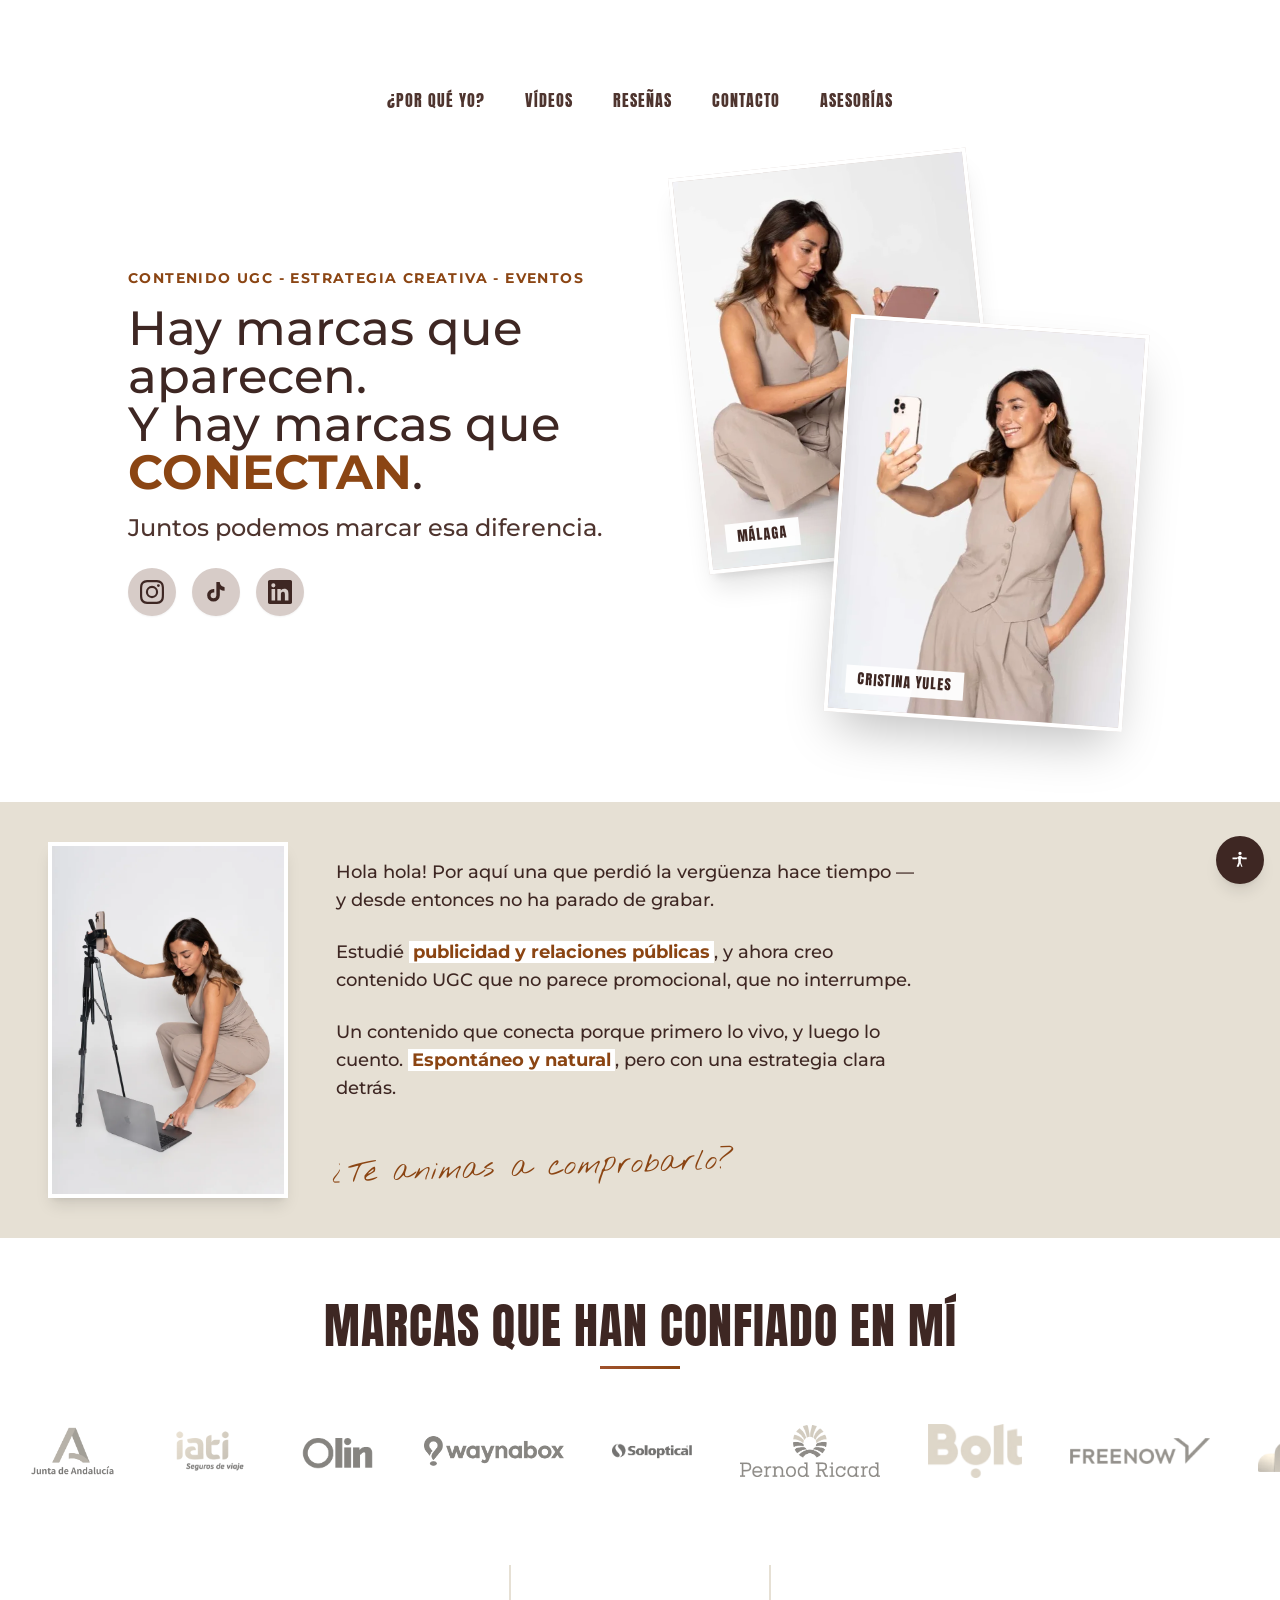
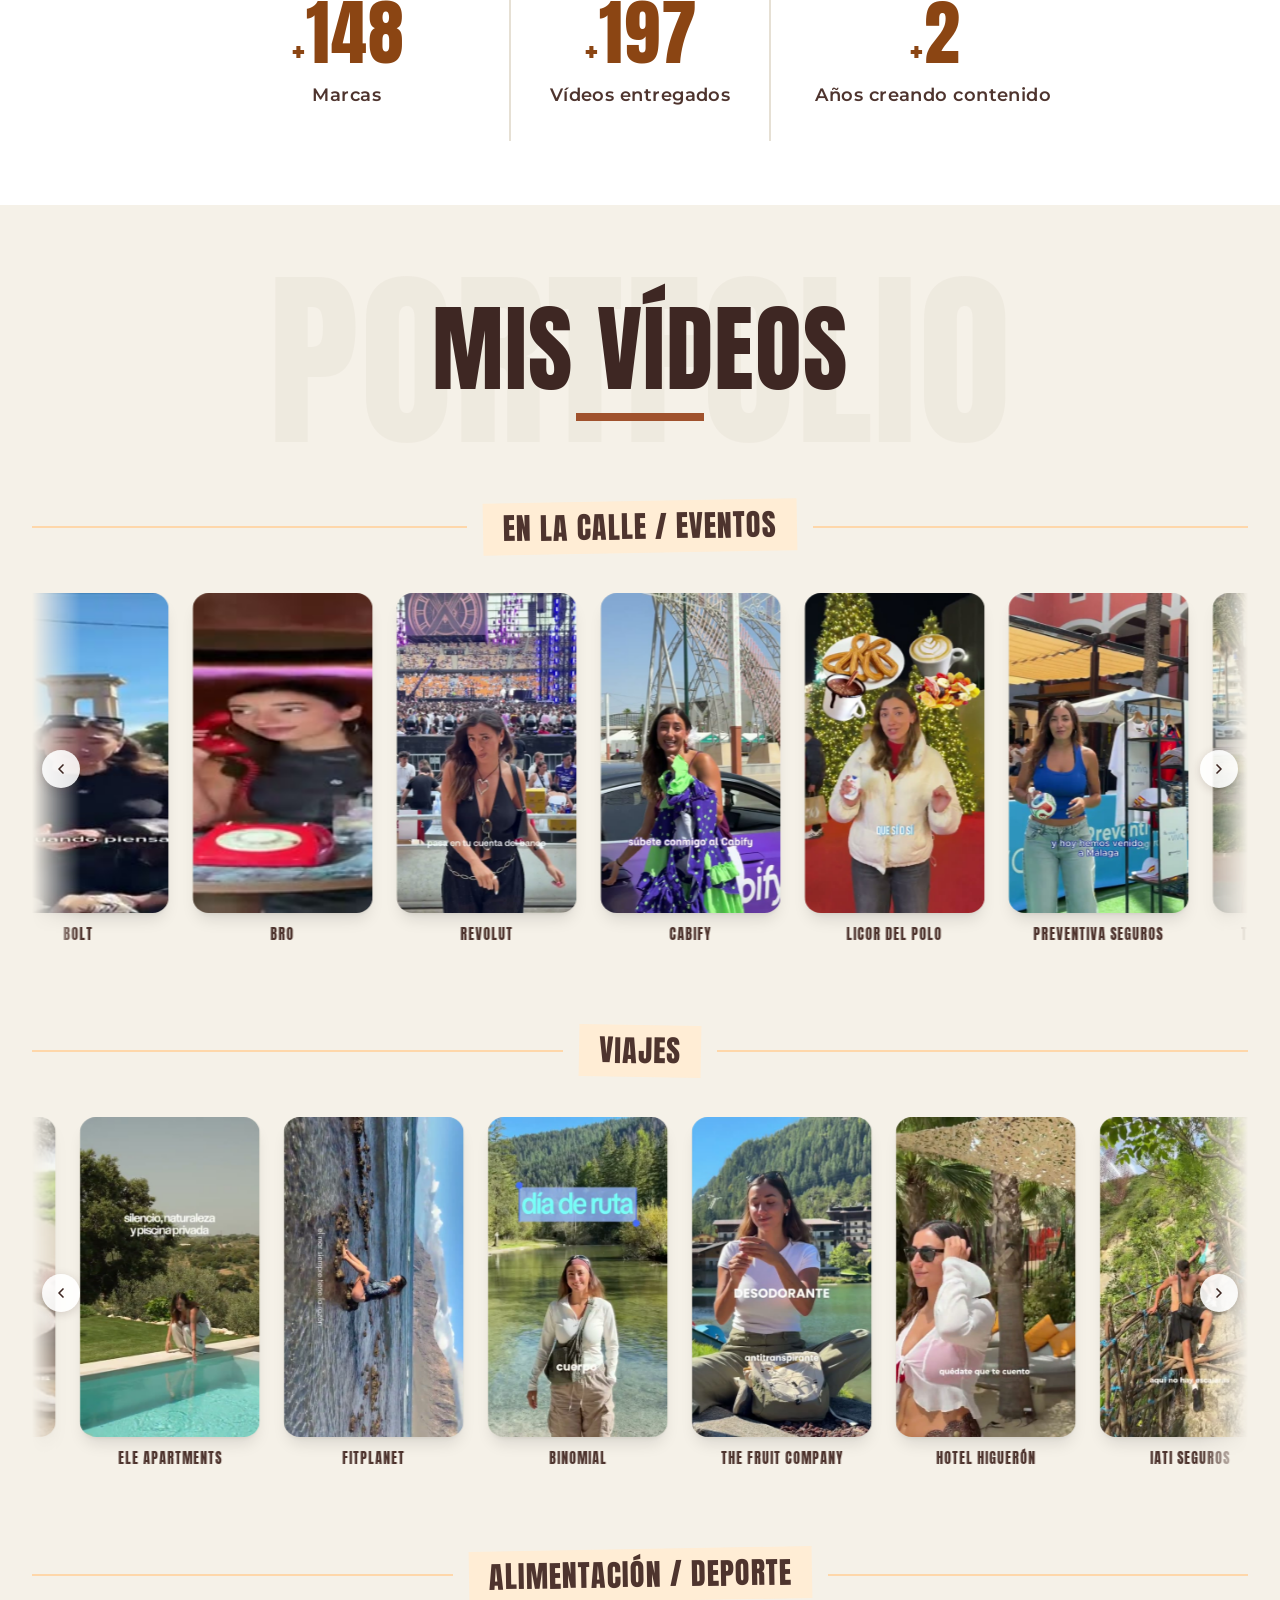
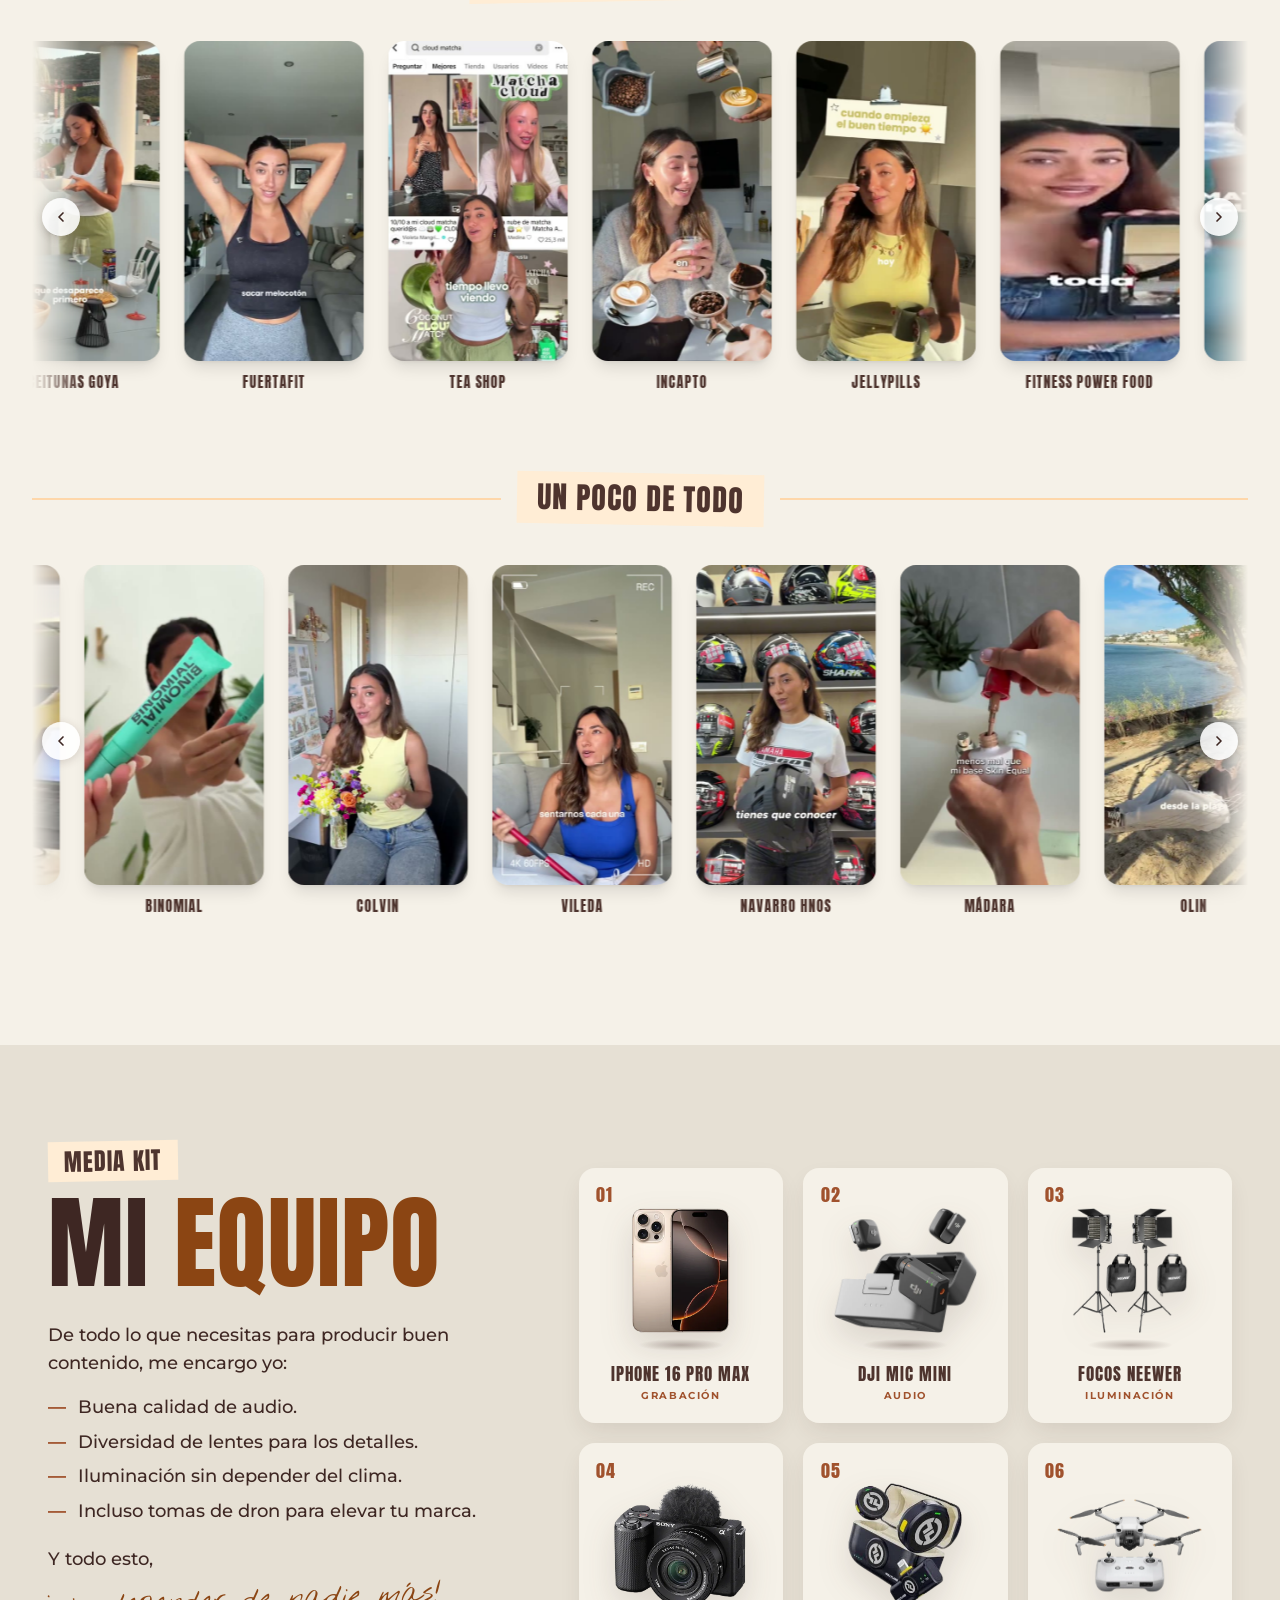
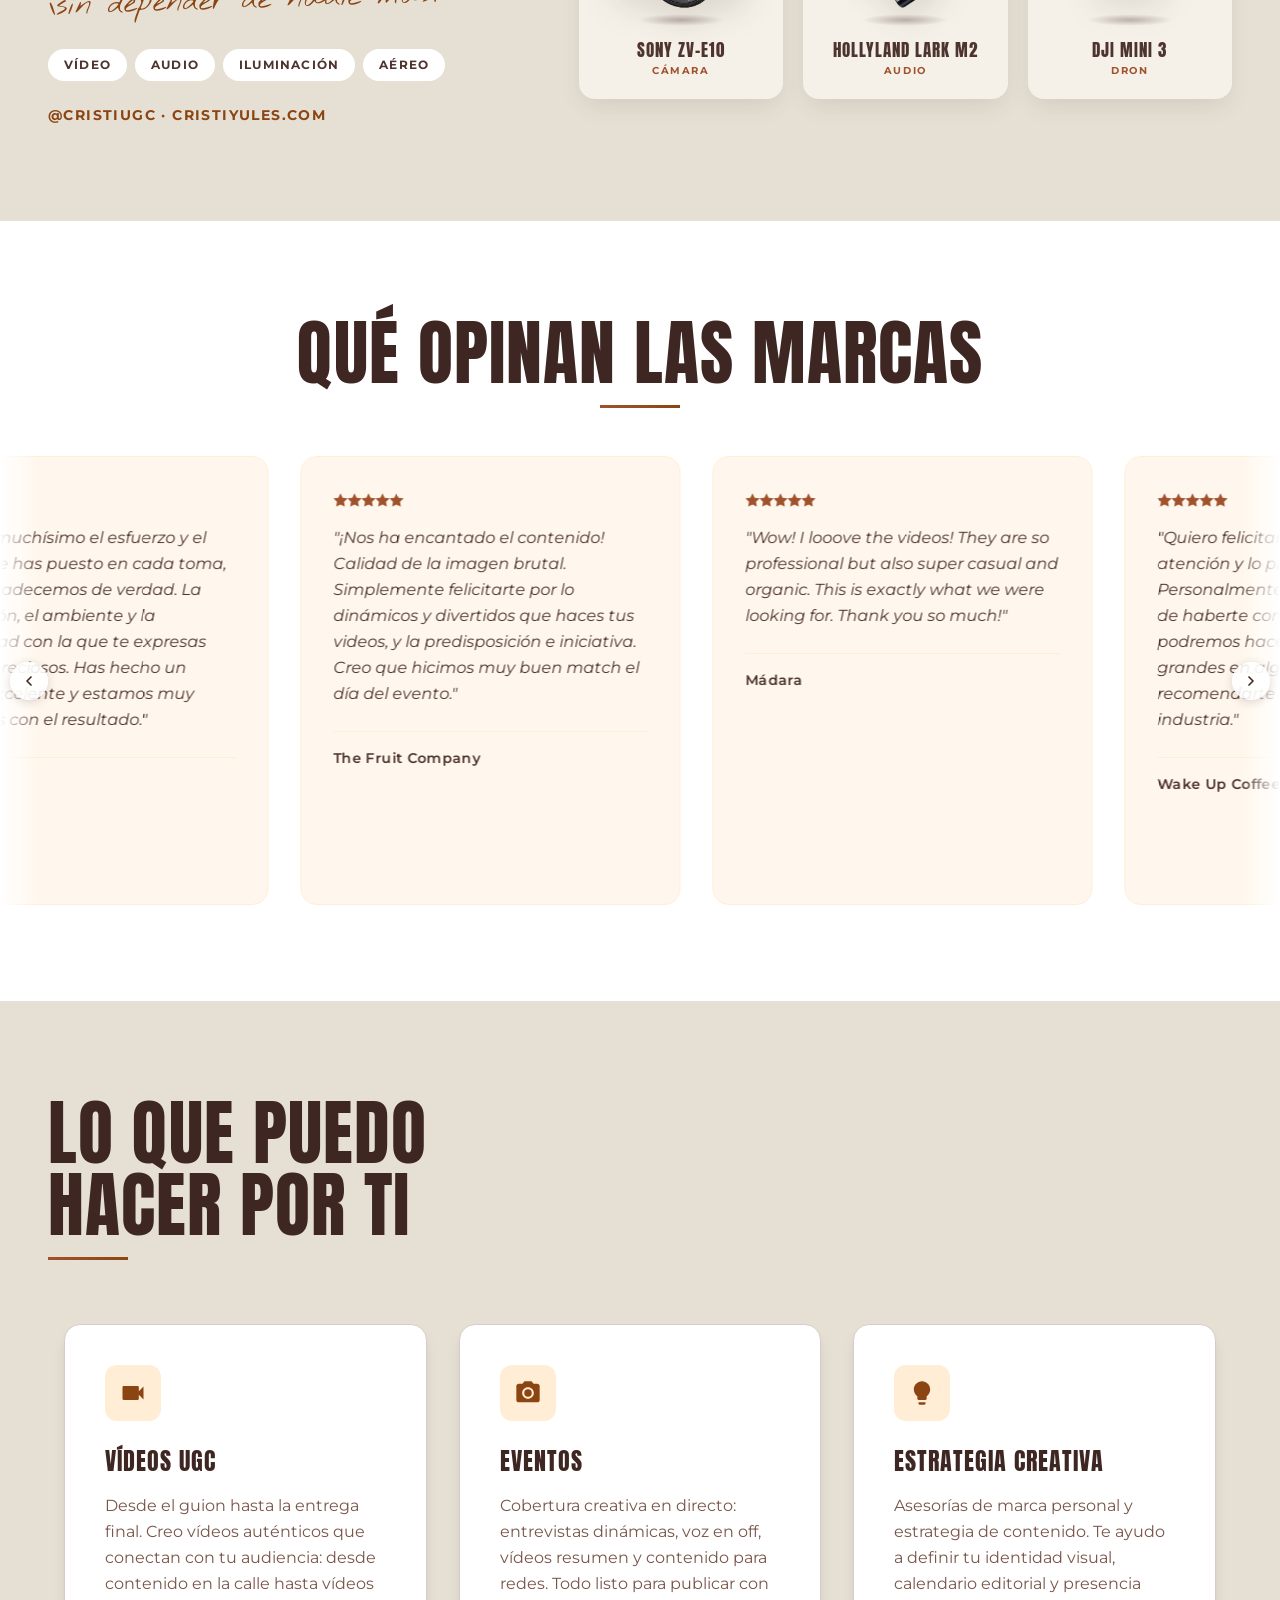
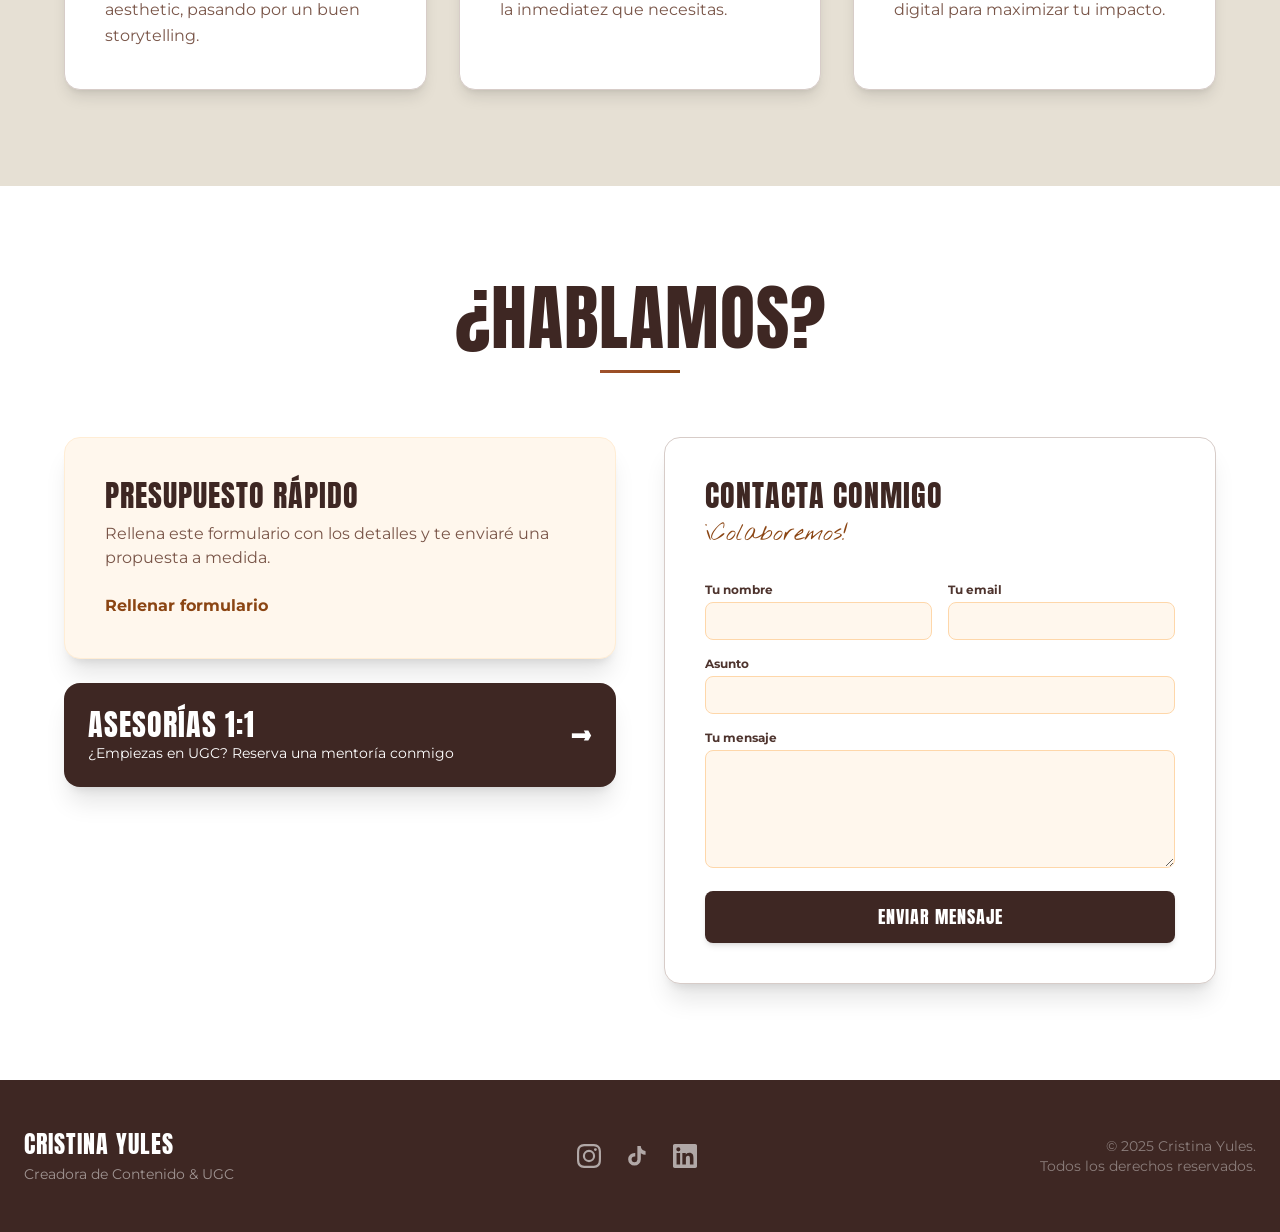
==== commit c1299e94: "Añadir módulo Media Kit (Mi equipo) entre vídeos y reseñas Seis piezas de equipo con fotos flotantes" ====
--- a/index.html
+++ b/index.html
@@ -128,6 +128,33 @@
 
         .hover-lift { transition: transform 0.4s ease, box-shadow 0.4s ease; }
         .hover-lift:hover { transform: translateY(-6px); box-shadow: 0 20px 40px rgba(0,0,0,0.1); }
+
+        /* ===== MEDIA KIT · EQUIPO ===== */
+        .mk-layout { display: grid; grid-template-columns: minmax(0, 5fr) minmax(0, 7fr); gap: 4rem; align-items: center; }
+        .mk-title { font-size: clamp(3.5rem, 8vw, 6.5rem); line-height: 0.9; }
+        .mk-list { list-style: none; padding: 0; margin: 0 0 1.25rem; display: flex; flex-direction: column; gap: 0.4rem; }
+        .mk-list li { display: flex; gap: 0.75rem; align-items: baseline; }
+        .mk-list li::before { content: '—'; color: rgb(160 82 45); font-weight: 700; }
+        .mk-pill { background: #fff; border-radius: 9999px; padding: 0.45rem 1rem; font-size: 0.75rem; font-weight: 700; letter-spacing: 0.1em; color: rgb(78 52 46); }
+        .mk-grid { display: grid; grid-template-columns: repeat(3, minmax(0, 1fr)); gap: 1.25rem; }
+        .mk-card { background: rgb(245 241 232); border-radius: 1rem; box-shadow: 0 10px 25px -5px rgba(62,39,35,0.12); position: relative; overflow: hidden; display: flex; flex-direction: column; align-items: center; padding: 2.5rem 1rem 1.25rem; aspect-ratio: 4 / 5; }
+        .mk-num { position: absolute; top: 0.9rem; left: 1.1rem; font-family: 'Impact', 'Anton', sans-serif; font-size: 1.1rem; letter-spacing: 1px; color: rgb(160 82 45); }
+        .mk-stage { flex: 1; width: 100%; display: flex; align-items: center; justify-content: center; min-height: 0; }
+        .mk-float { max-width: 84%; max-height: 100%; object-fit: contain; filter: drop-shadow(0 14px 16px rgba(62,39,35,0.14)); animation: mkFloat var(--dur, 6s) ease-in-out var(--delay, 0s) infinite; will-change: transform; }
+        .mk-shadow { width: 50%; height: 12px; margin-top: 0.4rem; border-radius: 50%; background: radial-gradient(ellipse at center, rgba(62,39,35,0.3) 0%, rgba(62,39,35,0) 70%); animation: mkShadow var(--dur, 6s) ease-in-out var(--delay, 0s) infinite; }
+        .mk-name { margin-top: 0.9rem; text-align: center; font-family: 'Impact', 'Anton', sans-serif; text-transform: uppercase; letter-spacing: 1px; color: rgb(78 52 46); font-size: 1.05rem; line-height: 1.1; }
+        .mk-cat { margin-top: 0.25rem; font-size: 0.65rem; font-weight: 700; letter-spacing: 0.15em; color: rgb(160 82 45); }
+        @keyframes mkFloat { 0%, 100% { transform: translateY(0) rotate(0deg); } 50% { transform: translateY(-12px) rotate(var(--tilt, 1deg)); } }
+        @keyframes mkShadow { 0%, 100% { transform: scaleX(1); opacity: 0.55; } 50% { transform: scaleX(0.78); opacity: 0.28; } }
+        @media (prefers-reduced-motion: reduce) { .mk-float, .mk-shadow { animation: none; } }
+        @media (max-width: 1023px) {
+            .mk-layout { grid-template-columns: 1fr; gap: 2.5rem; }
+        }
+        @media (max-width: 639px) {
+            .mk-grid { grid-template-columns: repeat(2, minmax(0, 1fr)); gap: 0.9rem; }
+            .mk-card { padding: 2.1rem 0.6rem 1rem; }
+            .mk-name { font-size: 0.9rem; }
+        }
 
         /* ===== VIDEO MODAL ===== */
         .video-modal { opacity: 0; pointer-events: none; transition: opacity 0.35s ease; }
@@ -526,6 +553,45 @@
         </div>
     </section>
 
+    <!-- ============ MEDIA KIT · EQUIPO ============ -->
+    <section id="mediakit" class="py-12 md:py-24 bg-beige-dark relative overflow-hidden">
+        <div class="container mx-auto px-6 md:px-12">
+            <div class="mk-layout">
+                <div class="reveal">
+                    <h3 class="font-impact text-lg md:text-2xl text-brown-800 bg-orange-100 px-4 py-1 transform -rotate-1 mb-4" style="display:inline-block" data-translate="mkTag">MEDIA KIT</h3>
+                    <h2 class="font-impact mk-title text-brown-900 mb-8" data-translate="mkTitle">MI <span class="text-rust-600">EQUIPO</span></h2>
+                    <div class="text-base md:text-lg leading-relaxed text-brown-900 font-medium">
+                        <p class="mb-4" data-translate="mkIntro">De todo lo que necesitas para producir buen contenido, me encargo yo:</p>
+                        <ul class="mk-list">
+                            <li data-translate="mkItem1">Buena calidad de audio.</li>
+                            <li data-translate="mkItem2">Diversidad de lentes para los detalles.</li>
+                            <li data-translate="mkItem3">Iluminación sin depender del clima.</li>
+                            <li data-translate="mkItem4">Incluso tomas de dron para elevar tu marca.</li>
+                        </ul>
+                        <p data-translate="mkOutro">Y todo esto,</p>
+                        <span class="font-handwriting text-3xl block mt-2 rotate-[-2deg] text-rust-600" data-translate="mkOutroHand">¡sin depender de nadie más!</span>
+                    </div>
+                    <div class="flex flex-wrap gap-2 mt-8">
+                        <span class="mk-pill" data-translate="mkPillVideo">VÍDEO</span>
+                        <span class="mk-pill" data-translate="mkPillAudio">AUDIO</span>
+                        <span class="mk-pill" data-translate="mkPillLight">ILUMINACIÓN</span>
+                        <span class="mk-pill" data-translate="mkPillAerial">AÉREO</span>
+                    </div>
+                    <p class="text-sm tracking-widest font-bold text-rust-600 mt-6">@CRISTIUGC · CRISTIYULES.COM</p>
+                </div>
+
+                <div class="mk-grid reveal reveal-delay-1">
+                    <div class="mk-card hover-lift"><span class="mk-num">01</span><div class="mk-stage"><img class="mk-float" src="/FOTOS/EQUIPO/iphone-16-pro-max.webp" alt="iPhone 16 Pro Max" loading="lazy" width="323" height="404" style="--dur:6.2s;--delay:0s;--tilt:-1.2deg"></div><div class="mk-shadow" style="--dur:6.2s;--delay:0s"></div><p class="mk-name">iPhone 16 Pro Max</p><p class="mk-cat" data-translate="mkCatRec">GRABACIÓN</p></div>
+                    <div class="mk-card hover-lift"><span class="mk-num">02</span><div class="mk-stage"><img class="mk-float" src="/FOTOS/EQUIPO/dji-mic-mini.webp" alt="DJI Mic Mini" loading="lazy" width="604" height="528" style="--dur:5.4s;--delay:-1.8s;--tilt:1.5deg"></div><div class="mk-shadow" style="--dur:5.4s;--delay:-1.8s"></div><p class="mk-name">DJI Mic Mini</p><p class="mk-cat" data-translate="mkCatAudio">AUDIO</p></div>
+                    <div class="mk-card hover-lift"><span class="mk-num">03</span><div class="mk-stage"><img class="mk-float" src="/FOTOS/EQUIPO/focos-neewer.webp" alt="Focos Neewer" loading="lazy" width="575" height="628" style="--dur:7s;--delay:-3.1s;--tilt:0.6deg"></div><div class="mk-shadow" style="--dur:7s;--delay:-3.1s"></div><p class="mk-name" data-translate="mkNameLights">Focos Neewer</p><p class="mk-cat" data-translate="mkCatLight">ILUMINACIÓN</p></div>
+                    <div class="mk-card hover-lift"><span class="mk-num">04</span><div class="mk-stage"><img class="mk-float" src="/FOTOS/EQUIPO/sony-zv-e10.webp" alt="Sony ZV-E10" loading="lazy" width="447" height="422" style="--dur:5.8s;--delay:-2.4s;--tilt:-1deg"></div><div class="mk-shadow" style="--dur:5.8s;--delay:-2.4s"></div><p class="mk-name">Sony ZV-E10</p><p class="mk-cat" data-translate="mkCatCam">CÁMARA</p></div>
+                    <div class="mk-card hover-lift"><span class="mk-num">05</span><div class="mk-stage"><img class="mk-float" src="/FOTOS/EQUIPO/hollyland-lark-m2.webp" alt="Hollyland Lark M2" loading="lazy" width="215" height="235" style="--dur:6.6s;--delay:-0.9s;--tilt:1.8deg"></div><div class="mk-shadow" style="--dur:6.6s;--delay:-0.9s"></div><p class="mk-name">Hollyland Lark M2</p><p class="mk-cat" data-translate="mkCatAudio2">AUDIO</p></div>
+                    <div class="mk-card hover-lift"><span class="mk-num">06</span><div class="mk-stage"><img class="mk-float" src="/FOTOS/EQUIPO/dji-mini-3.webp" alt="Dron DJI Mini 3" loading="lazy" width="750" height="482" style="--dur:5s;--delay:-3.6s;--tilt:-1.6deg"></div><div class="mk-shadow" style="--dur:5s;--delay:-3.6s"></div><p class="mk-name">DJI Mini 3</p><p class="mk-cat" data-translate="mkCatDrone">DRON</p></div>
+                </div>
+            </div>
+        </div>
+    </section>
+
     <!-- ============ REVIEWS ============ -->
     <section id="reviews" class="py-12 md:py-24 bg-white relative overflow-hidden">
         <div class="container mx-auto px-6 md:px-12 mb-12 reveal">
@@ -887,6 +953,10 @@
         // ===== TRANSLATIONS =====
         const translations = {
             'es': {
+                'mkTag': 'MEDIA KIT', 'mkTitle': 'MI <span class="text-rust-600">EQUIPO</span>', 'mkIntro': 'De todo lo que necesitas para producir buen contenido, me encargo yo:',
+                'mkItem1': 'Buena calidad de audio.', 'mkItem2': 'Diversidad de lentes para los detalles.', 'mkItem3': 'Iluminación sin depender del clima.', 'mkItem4': 'Incluso tomas de dron para elevar tu marca.',
+                'mkOutro': 'Y todo esto,', 'mkOutroHand': '¡sin depender de nadie más!', 'mkPillVideo': 'VÍDEO', 'mkPillAudio': 'AUDIO', 'mkPillLight': 'ILUMINACIÓN', 'mkPillAerial': 'AÉREO',
+                'mkNameLights': 'Focos Neewer', 'mkCatRec': 'GRABACIÓN', 'mkCatAudio': 'AUDIO', 'mkCatAudio2': 'AUDIO', 'mkCatLight': 'ILUMINACIÓN', 'mkCatCam': 'CÁMARA', 'mkCatDrone': 'DRON',
                 'navWhy': '¿POR QUÉ YO?', 'navVideos': 'VÍDEOS', 'navReviews': 'RESEÑAS', 'navContact': 'CONTACTO', 'navMentoring': 'ASESORÍAS',
                 'mentoringTitle': 'ASESORÍAS 1:1', 'mentoringSubtitle': '¿Empiezas en UGC? Reserva una mentoría conmigo',
                 'bio1': 'Hola hola! Por aquí una que perdió la vergüenza hace tiempo — y desde entonces no ha parado de grabar.',
@@ -909,6 +979,10 @@
                 'settings': 'CONFIGURACIÓN', 'language': 'IDIOMA', 'accessibility': 'ACCESIBILIDAD', 'highContrast': 'Alto Contraste', 'textSize': 'Texto Grande'
             },
             'en': {
+                'mkTag': 'MEDIA KIT', 'mkTitle': 'MY <span class="text-rust-600">GEAR</span>', 'mkIntro': 'Everything you need to produce great content, I take care of it:',
+                'mkItem1': 'Great audio quality.', 'mkItem2': 'A range of lenses for the details.', 'mkItem3': 'Lighting that doesn\'t depend on the weather.', 'mkItem4': 'Even drone shots to elevate your brand.',
+                'mkOutro': 'And all of this,', 'mkOutroHand': 'without relying on anyone else!', 'mkPillVideo': 'VIDEO', 'mkPillAudio': 'AUDIO', 'mkPillLight': 'LIGHTING', 'mkPillAerial': 'AERIAL',
+                'mkNameLights': 'Neewer lights', 'mkCatRec': 'RECORDING', 'mkCatAudio': 'AUDIO', 'mkCatAudio2': 'AUDIO', 'mkCatLight': 'LIGHTING', 'mkCatCam': 'CAMERA', 'mkCatDrone': 'DRONE',
                 'navWhy': 'WHY ME?', 'navVideos': 'VIDEOS', 'navReviews': 'REVIEWS', 'navContact': 'CONTACT', 'navMentoring': 'MENTORING',
                 'mentoringTitle': '1:1 MENTORING', 'mentoringSubtitle': 'Starting out in UGC? Book a mentoring session with me',
                 'bio1': 'Hi there! I\'m one who lost her shyness a long time ago — and hasn\'t stopped filming since.',
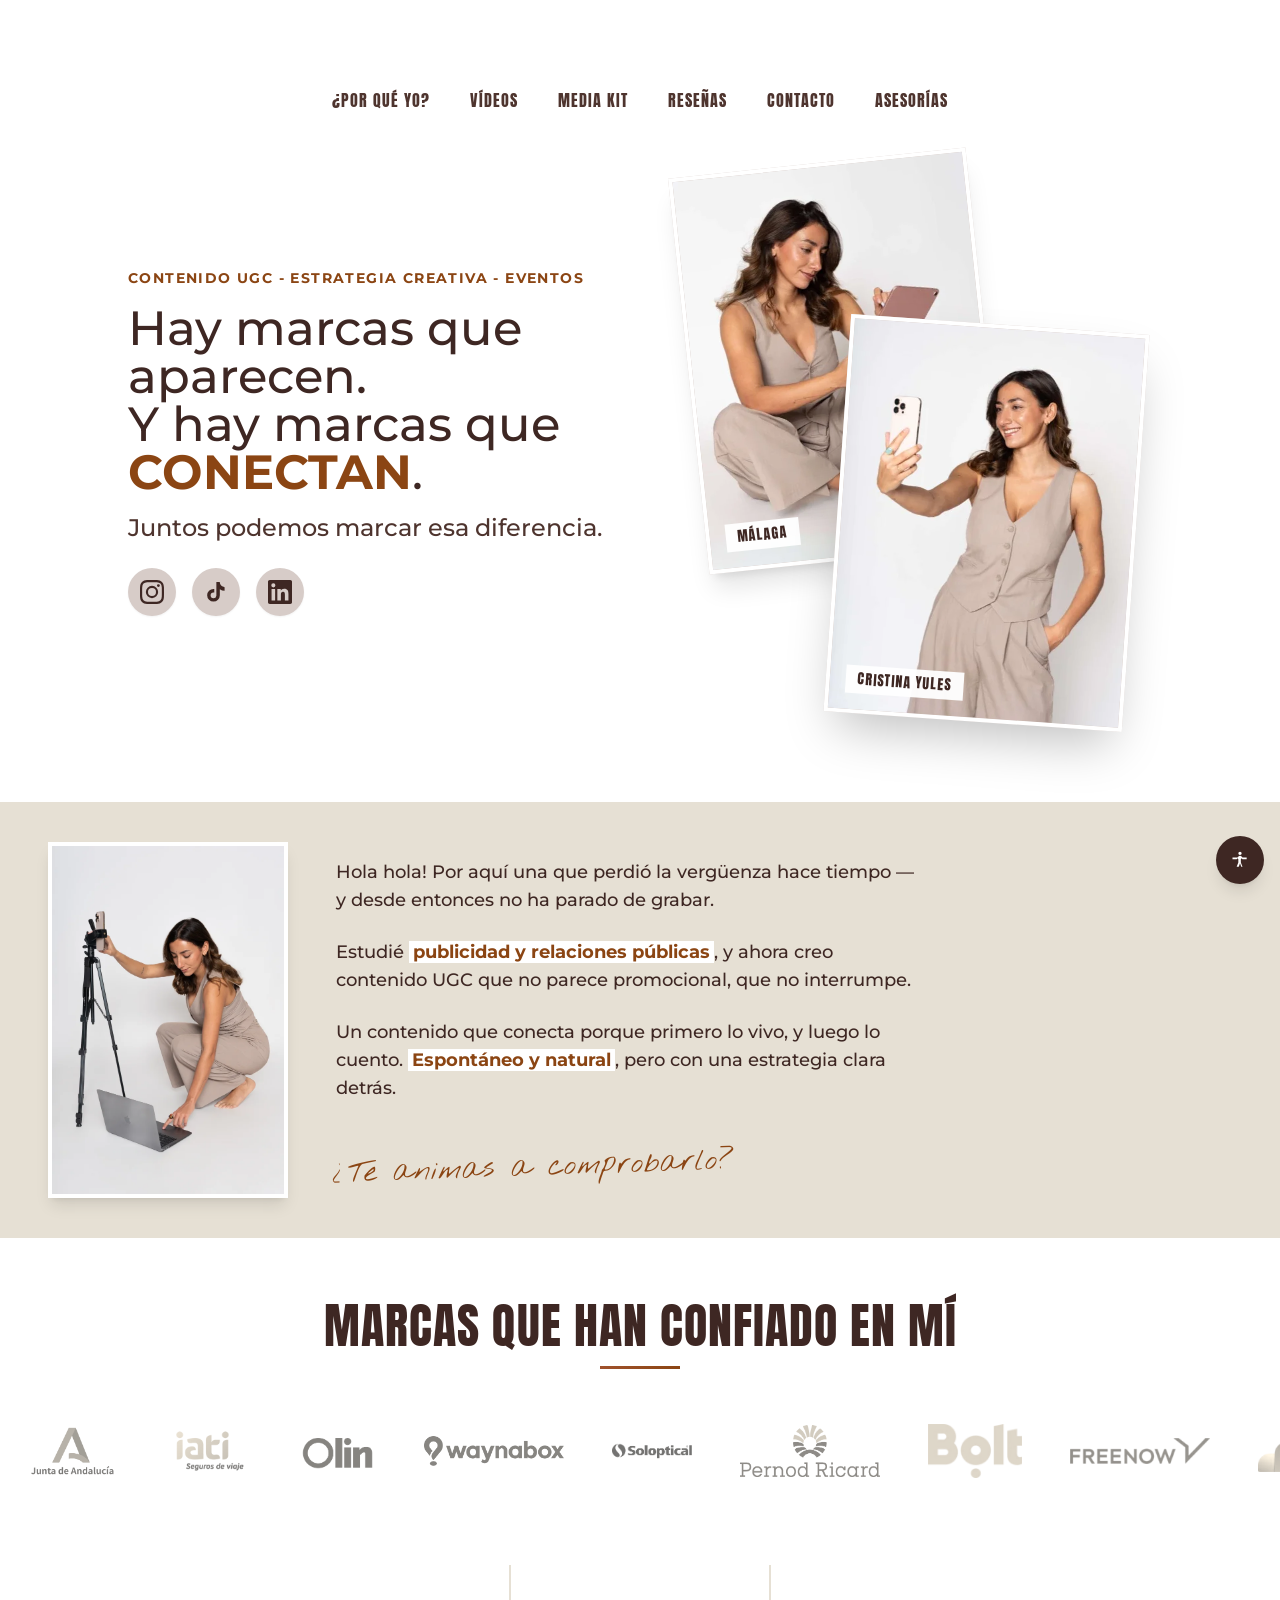
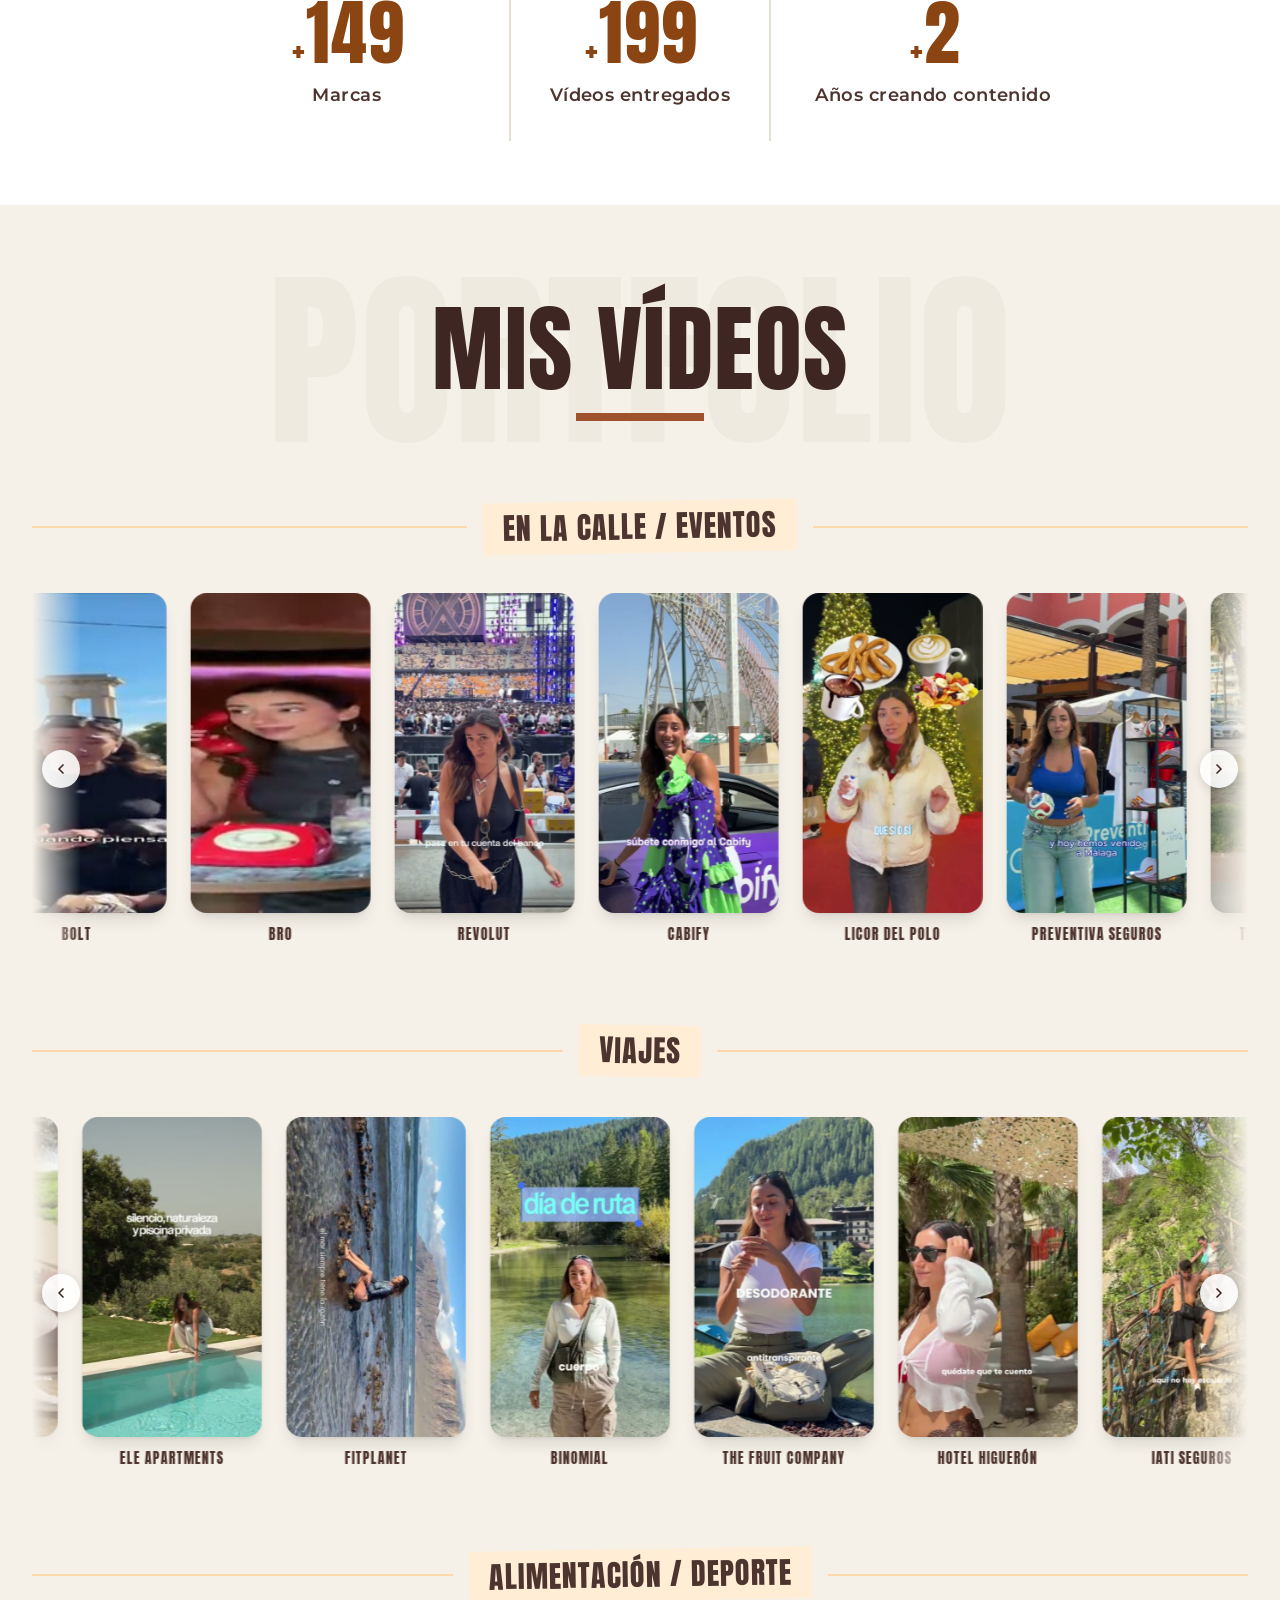
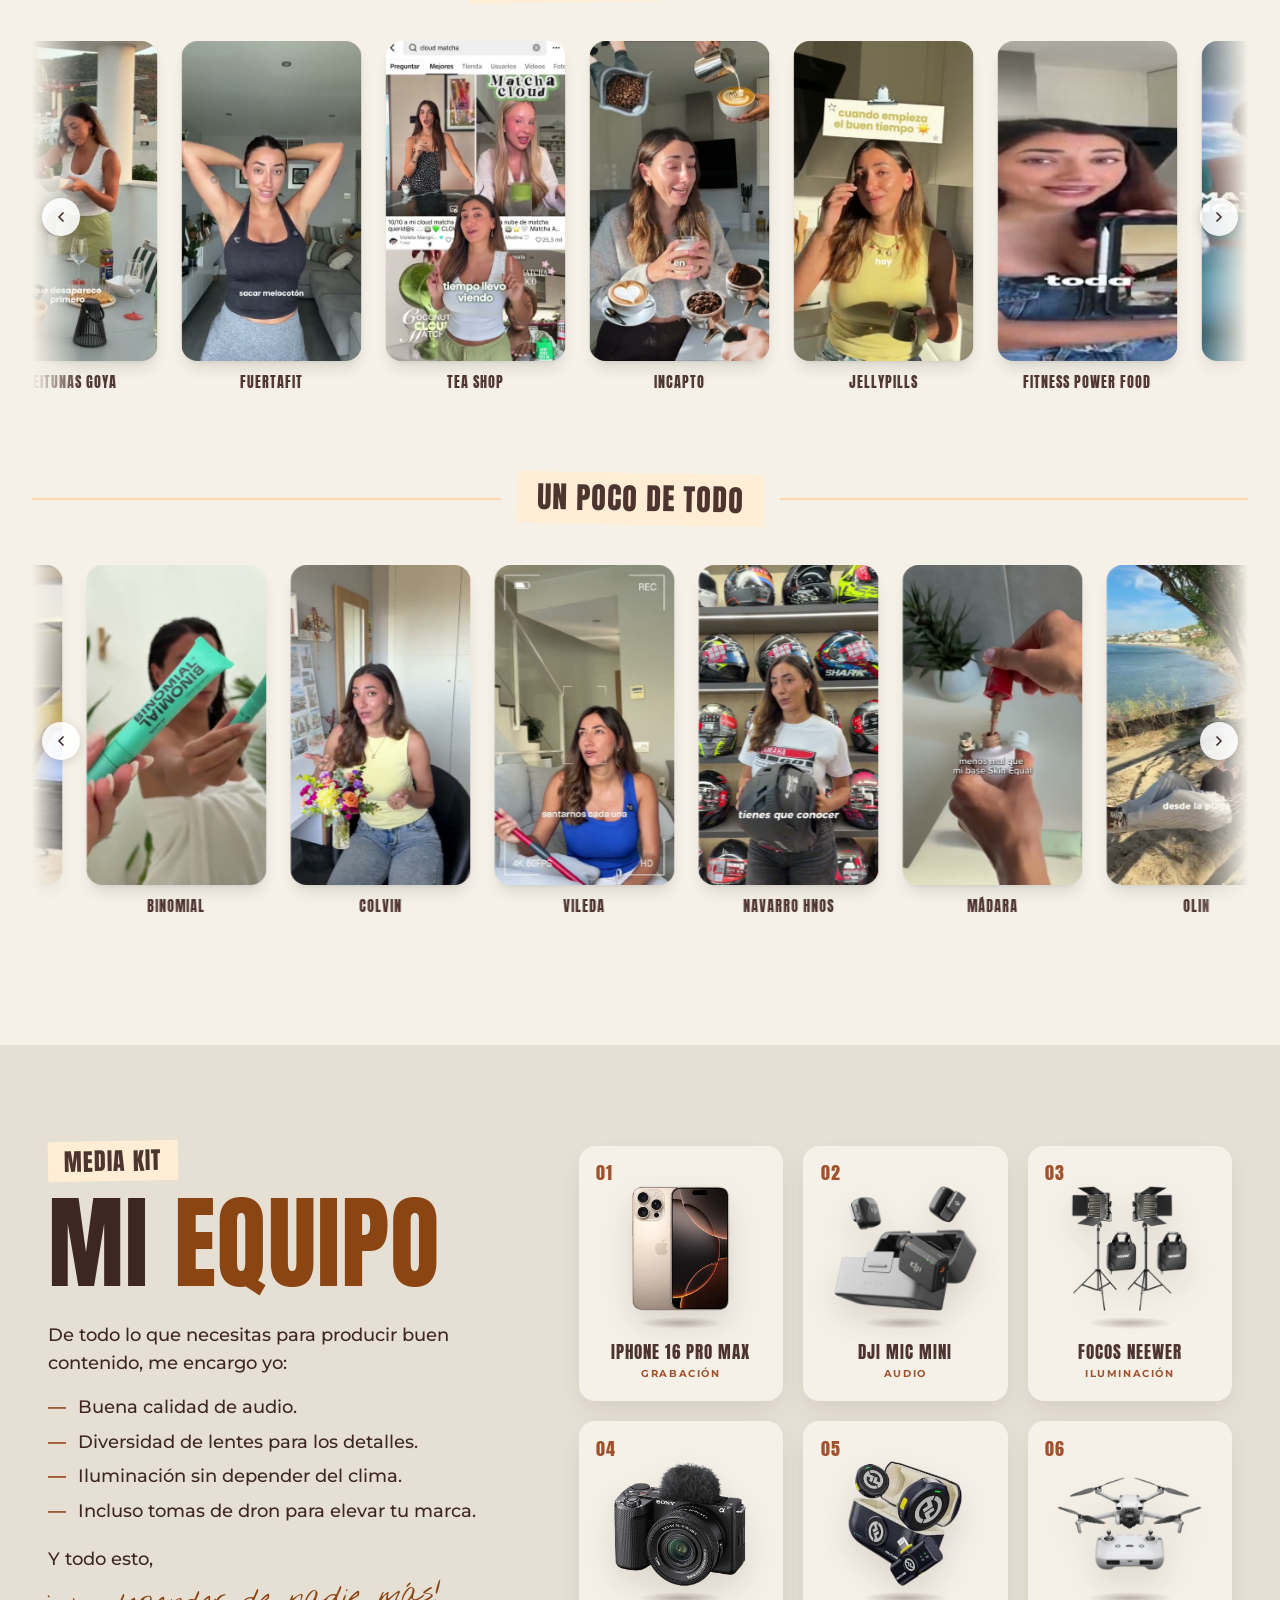
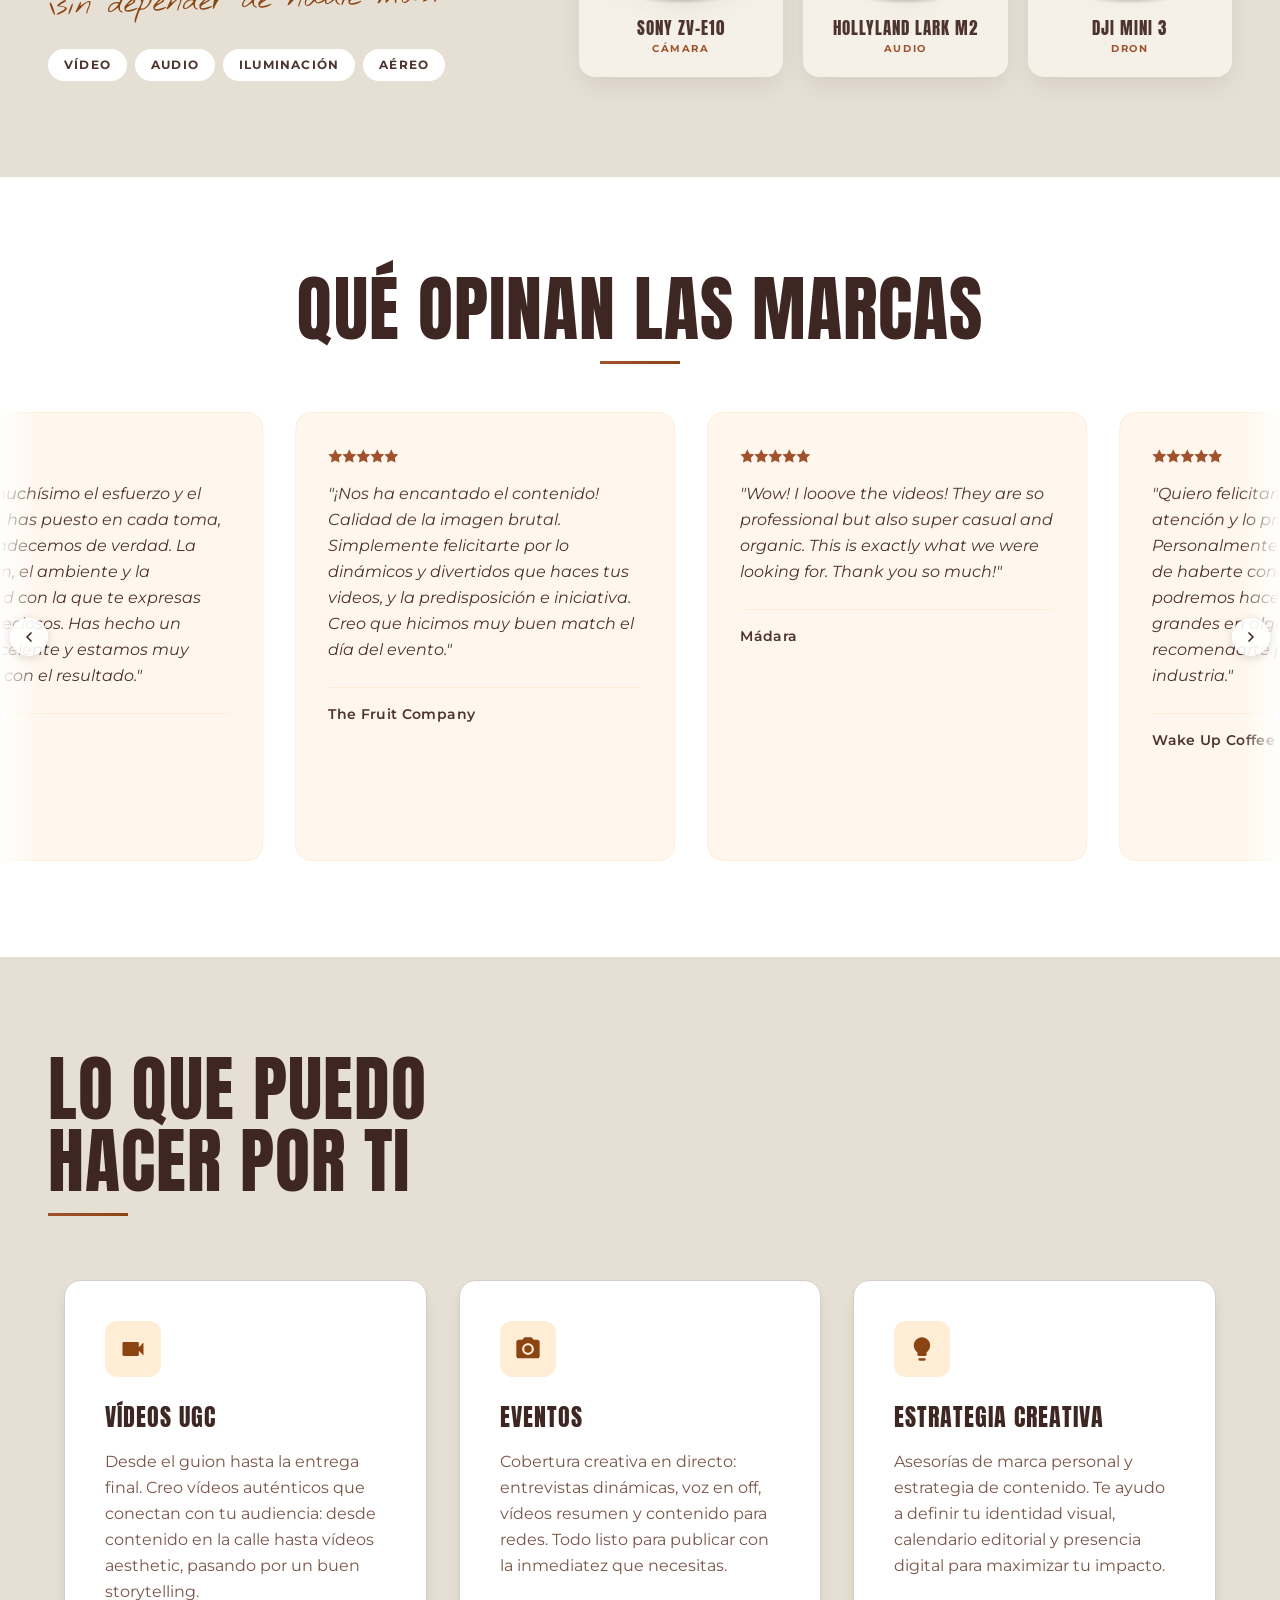
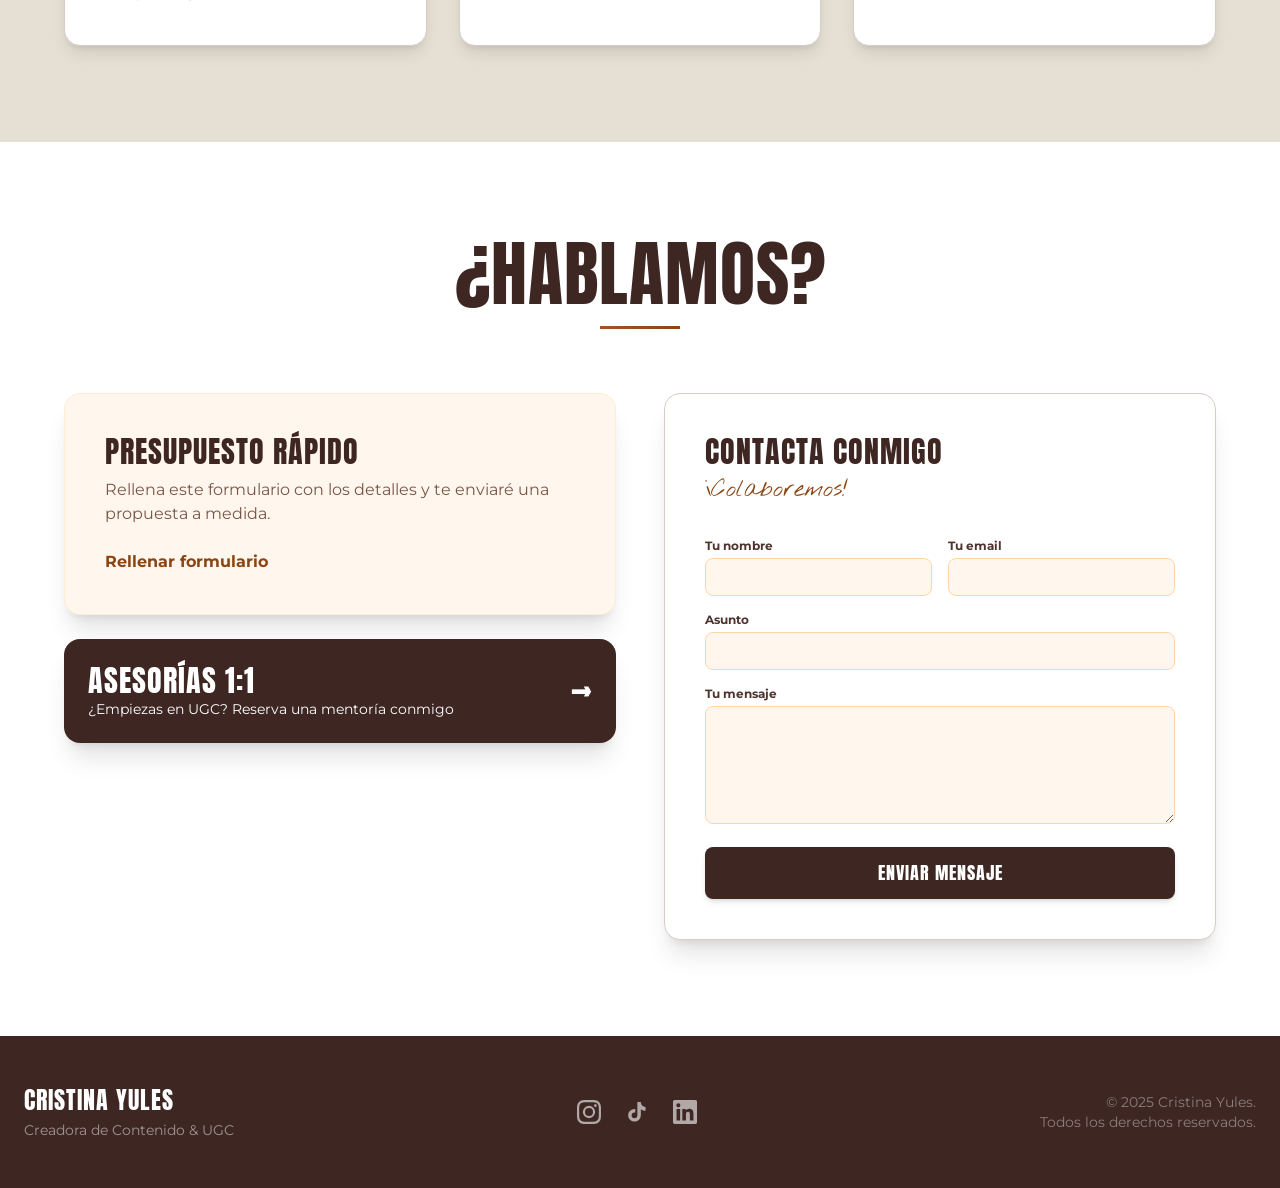
==== commit 32055e41: "Media kit: enlace en el menú, fotos flotando también con Reducir movimiento - Nuevo enlace MEDIA KIT" ====
--- a/index.html
+++ b/index.html
@@ -128,6 +128,11 @@
 
         .hover-lift { transition: transform 0.4s ease, box-shadow 0.4s ease; }
         .hover-lift:hover { transform: translateY(-6px); box-shadow: 0 20px 40px rgba(0,0,0,0.1); }
+
+        /* Menú: en móvil, dos filas de 3 */
+        @media (max-width: 639px) {
+            .main-nav { display: grid; grid-template-columns: repeat(3, auto); justify-content: center; column-gap: 1.25rem; row-gap: 0; text-align: center; }
+        }
 
         /* ===== MEDIA KIT · EQUIPO ===== */
         .mk-layout { display: grid; grid-template-columns: minmax(0, 5fr) minmax(0, 7fr); gap: 4rem; align-items: center; }
@@ -146,7 +151,12 @@
         .mk-cat { margin-top: 0.25rem; font-size: 0.65rem; font-weight: 700; letter-spacing: 0.15em; color: rgb(160 82 45); }
         @keyframes mkFloat { 0%, 100% { transform: translateY(0) rotate(0deg); } 50% { transform: translateY(-12px) rotate(var(--tilt, 1deg)); } }
         @keyframes mkShadow { 0%, 100% { transform: scaleX(1); opacity: 0.55; } 50% { transform: scaleX(0.78); opacity: 0.28; } }
-        @media (prefers-reduced-motion: reduce) { .mk-float, .mk-shadow { animation: none; } }
+        /* Con "Reducir movimiento" activado siguen flotando, pero más suave y sin giro */
+        @keyframes mkFloatSoft { 0%, 100% { transform: translateY(0); } 50% { transform: translateY(-5px); } }
+        @media (prefers-reduced-motion: reduce) {
+            .mk-float { animation-name: mkFloatSoft; animation-duration: calc(var(--dur, 6s) * 1.4); }
+            .mk-shadow { animation-duration: calc(var(--dur, 6s) * 1.4); }
+        }
         @media (max-width: 1023px) {
             .mk-layout { grid-template-columns: 1fr; gap: 2.5rem; }
         }
@@ -235,9 +245,10 @@
     <!-- ============ HERO ============ -->
     <section class="bg-white flex flex-col justify-center items-center relative py-8 md:py-20">
         <div class="container mx-auto px-6 md:px-16 lg:px-32 max-w-7xl">
-            <nav class="flex flex-wrap justify-center gap-4 md:gap-10 mb-8 md:mb-10 text-xs md:text-base font-impact tracking-wide text-brown-800" aria-label="Menú principal">
+            <nav class="main-nav flex flex-wrap justify-center gap-4 md:gap-10 mb-8 md:mb-10 text-xs md:text-base font-impact tracking-wide text-brown-800" aria-label="Menú principal">
                 <a href="#about" class="py-2 hover:text-rust-600 border-b-2 border-transparent hover:border-rust-600 transition-all" data-translate="navWhy">¿POR QUÉ YO?</a>
                 <a href="#portfolio" class="py-2 hover:text-rust-600 border-b-2 border-transparent hover:border-rust-600 transition-all" data-translate="navVideos">VÍDEOS</a>
+                <a href="#mediakit" class="py-2 hover:text-rust-600 border-b-2 border-transparent hover:border-rust-600 transition-all" data-translate="navMediaKit">MEDIA KIT</a>
                 <a href="#reviews" class="py-2 hover:text-rust-600 border-b-2 border-transparent hover:border-rust-600 transition-all" data-translate="navReviews">RESEÑAS</a>
                 <a href="#contact" class="py-2 hover:text-rust-600 border-b-2 border-transparent hover:border-rust-600 transition-all" data-translate="navContact">CONTACTO</a>
                 <a href="/asesorias" class="py-2 hover:text-rust-600 border-b-2 border-transparent hover:border-rust-600 transition-all" data-translate="navMentoring">ASESORÍAS</a>
@@ -577,7 +588,6 @@
                         <span class="mk-pill" data-translate="mkPillLight">ILUMINACIÓN</span>
                         <span class="mk-pill" data-translate="mkPillAerial">AÉREO</span>
                     </div>
-                    <p class="text-sm tracking-widest font-bold text-rust-600 mt-6">@CRISTIUGC · CRISTIYULES.COM</p>
                 </div>
 
                 <div class="mk-grid reveal reveal-delay-1">
@@ -957,7 +967,7 @@
                 'mkItem1': 'Buena calidad de audio.', 'mkItem2': 'Diversidad de lentes para los detalles.', 'mkItem3': 'Iluminación sin depender del clima.', 'mkItem4': 'Incluso tomas de dron para elevar tu marca.',
                 'mkOutro': 'Y todo esto,', 'mkOutroHand': '¡sin depender de nadie más!', 'mkPillVideo': 'VÍDEO', 'mkPillAudio': 'AUDIO', 'mkPillLight': 'ILUMINACIÓN', 'mkPillAerial': 'AÉREO',
                 'mkNameLights': 'Focos Neewer', 'mkCatRec': 'GRABACIÓN', 'mkCatAudio': 'AUDIO', 'mkCatAudio2': 'AUDIO', 'mkCatLight': 'ILUMINACIÓN', 'mkCatCam': 'CÁMARA', 'mkCatDrone': 'DRON',
-                'navWhy': '¿POR QUÉ YO?', 'navVideos': 'VÍDEOS', 'navReviews': 'RESEÑAS', 'navContact': 'CONTACTO', 'navMentoring': 'ASESORÍAS',
+                'navWhy': '¿POR QUÉ YO?', 'navVideos': 'VÍDEOS', 'navReviews': 'RESEÑAS', 'navContact': 'CONTACTO', 'navMediaKit': 'MEDIA KIT', 'navMentoring': 'ASESORÍAS',
                 'mentoringTitle': 'ASESORÍAS 1:1', 'mentoringSubtitle': '¿Empiezas en UGC? Reserva una mentoría conmigo',
                 'bio1': 'Hola hola! Por aquí una que perdió la vergüenza hace tiempo — y desde entonces no ha parado de grabar.',
                 'bio2': 'Estudié <span class="font-bold bg-white px-1 text-rust-600">publicidad y relaciones públicas</span>, y ahora creo contenido UGC que no parece promocional, que no interrumpe.',
@@ -983,7 +993,7 @@
                 'mkItem1': 'Great audio quality.', 'mkItem2': 'A range of lenses for the details.', 'mkItem3': 'Lighting that doesn\'t depend on the weather.', 'mkItem4': 'Even drone shots to elevate your brand.',
                 'mkOutro': 'And all of this,', 'mkOutroHand': 'without relying on anyone else!', 'mkPillVideo': 'VIDEO', 'mkPillAudio': 'AUDIO', 'mkPillLight': 'LIGHTING', 'mkPillAerial': 'AERIAL',
                 'mkNameLights': 'Neewer lights', 'mkCatRec': 'RECORDING', 'mkCatAudio': 'AUDIO', 'mkCatAudio2': 'AUDIO', 'mkCatLight': 'LIGHTING', 'mkCatCam': 'CAMERA', 'mkCatDrone': 'DRONE',
-                'navWhy': 'WHY ME?', 'navVideos': 'VIDEOS', 'navReviews': 'REVIEWS', 'navContact': 'CONTACT', 'navMentoring': 'MENTORING',
+                'navWhy': 'WHY ME?', 'navVideos': 'VIDEOS', 'navReviews': 'REVIEWS', 'navContact': 'CONTACT', 'navMediaKit': 'MEDIA KIT', 'navMentoring': 'MENTORING',
                 'mentoringTitle': '1:1 MENTORING', 'mentoringSubtitle': 'Starting out in UGC? Book a mentoring session with me',
                 'bio1': 'Hi there! I\'m one who lost her shyness a long time ago — and hasn\'t stopped filming since.',
                 'bio2': 'I studied <span class="font-bold bg-white px-1 text-rust-600">advertising & PR</span>, and now I create UGC content that doesn\'t feel promotional, that doesn\'t interrupt.',
